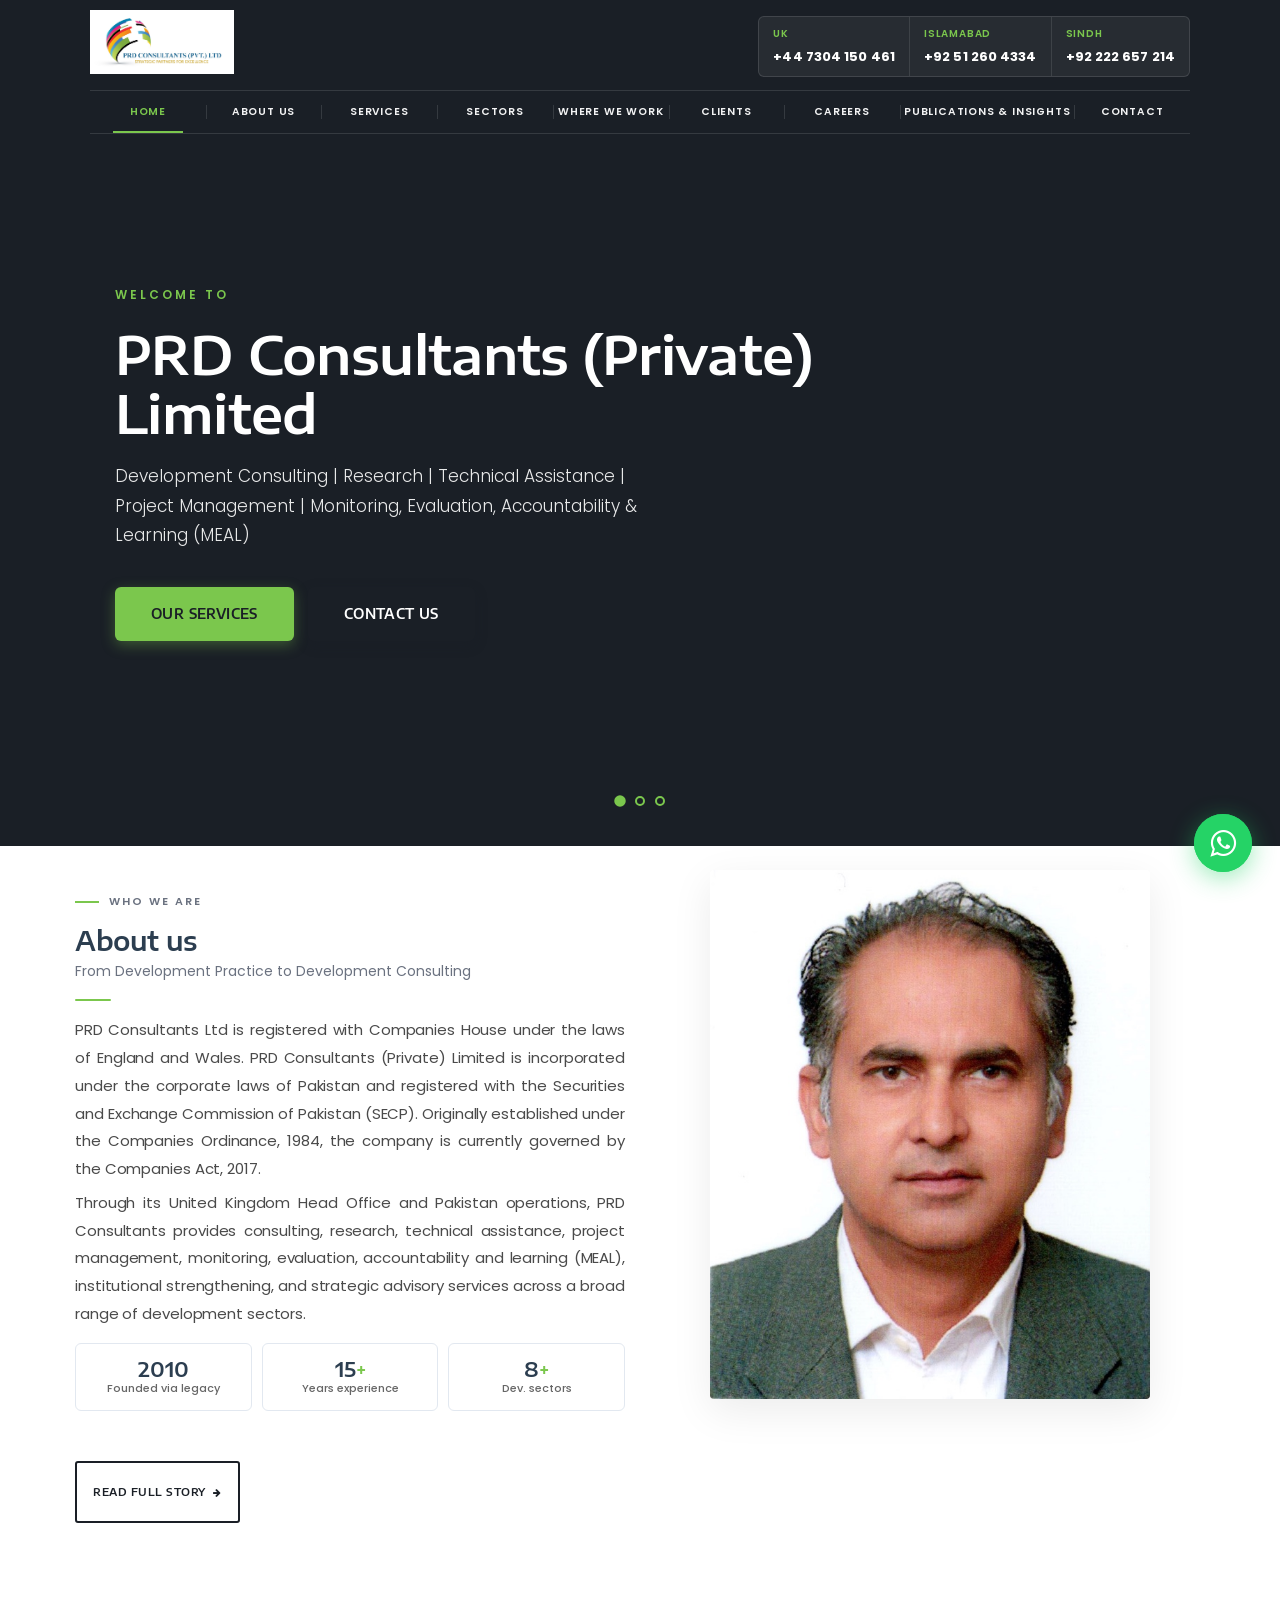
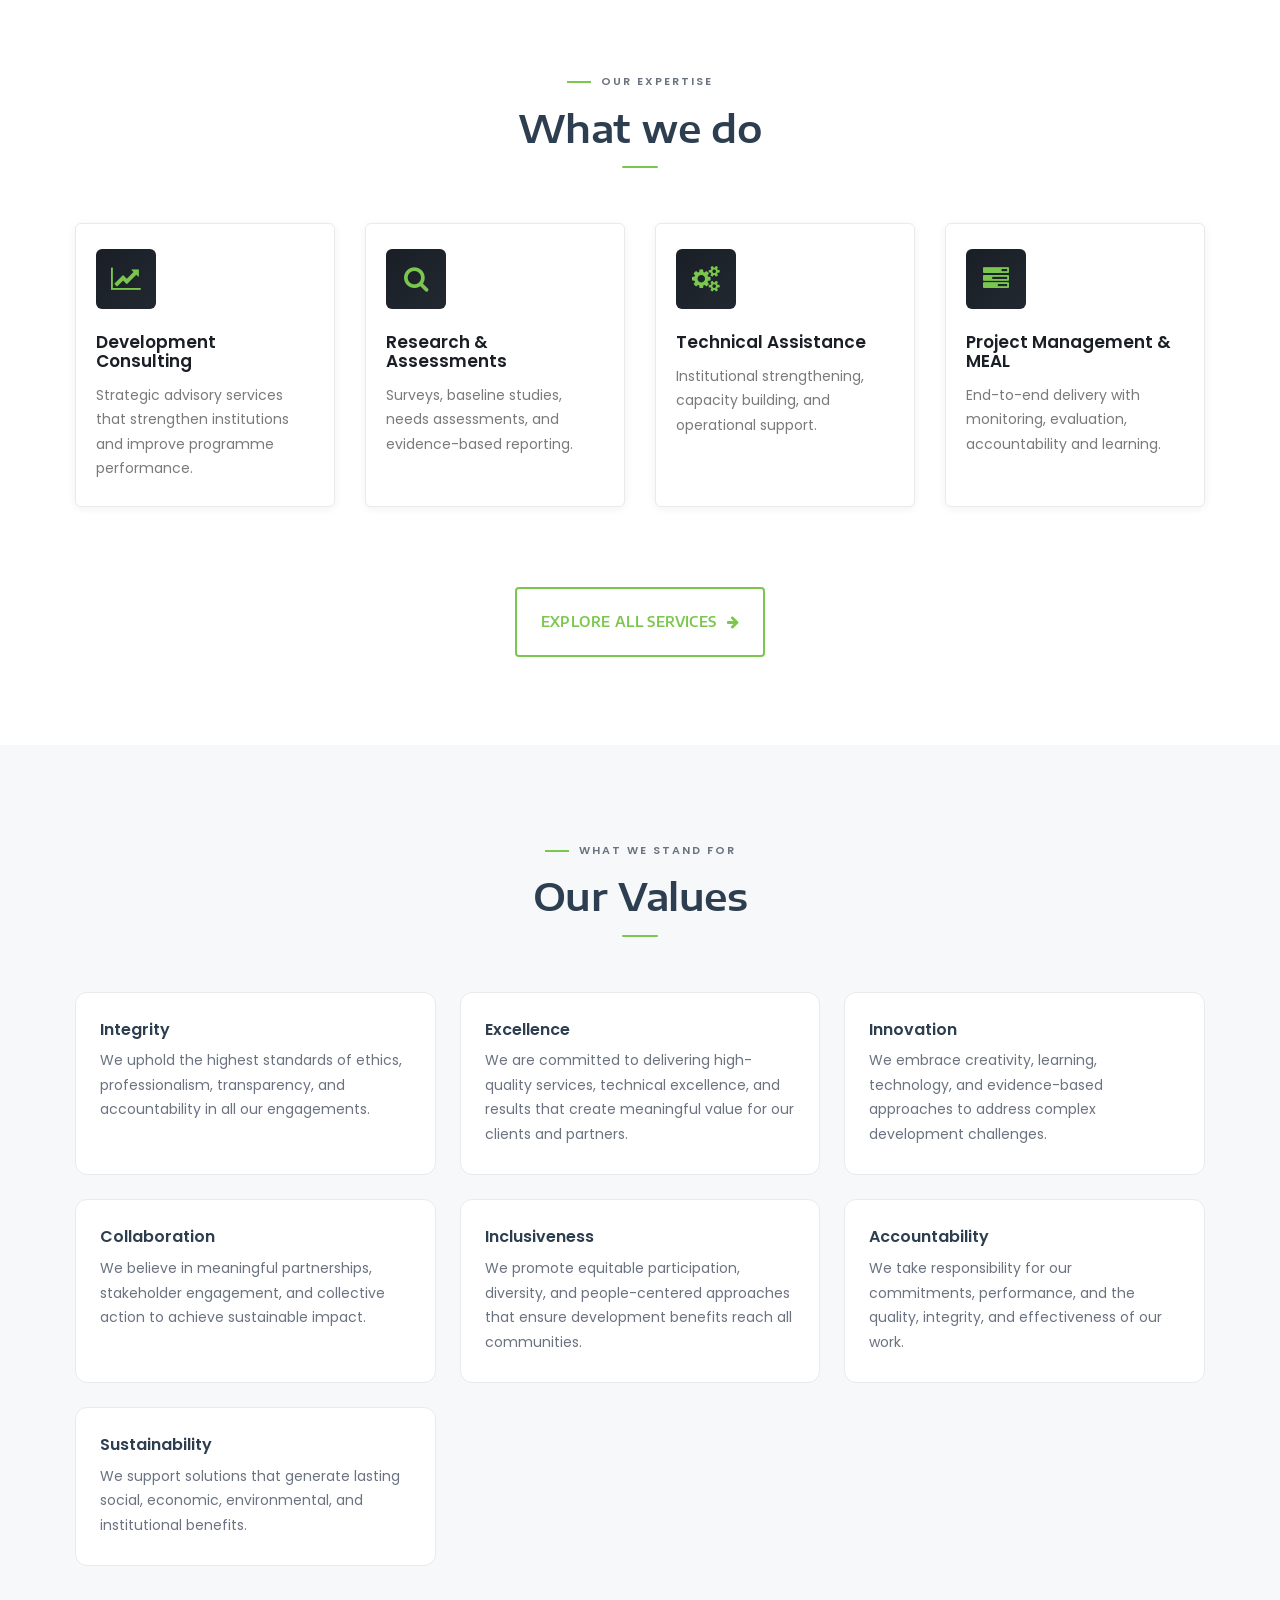
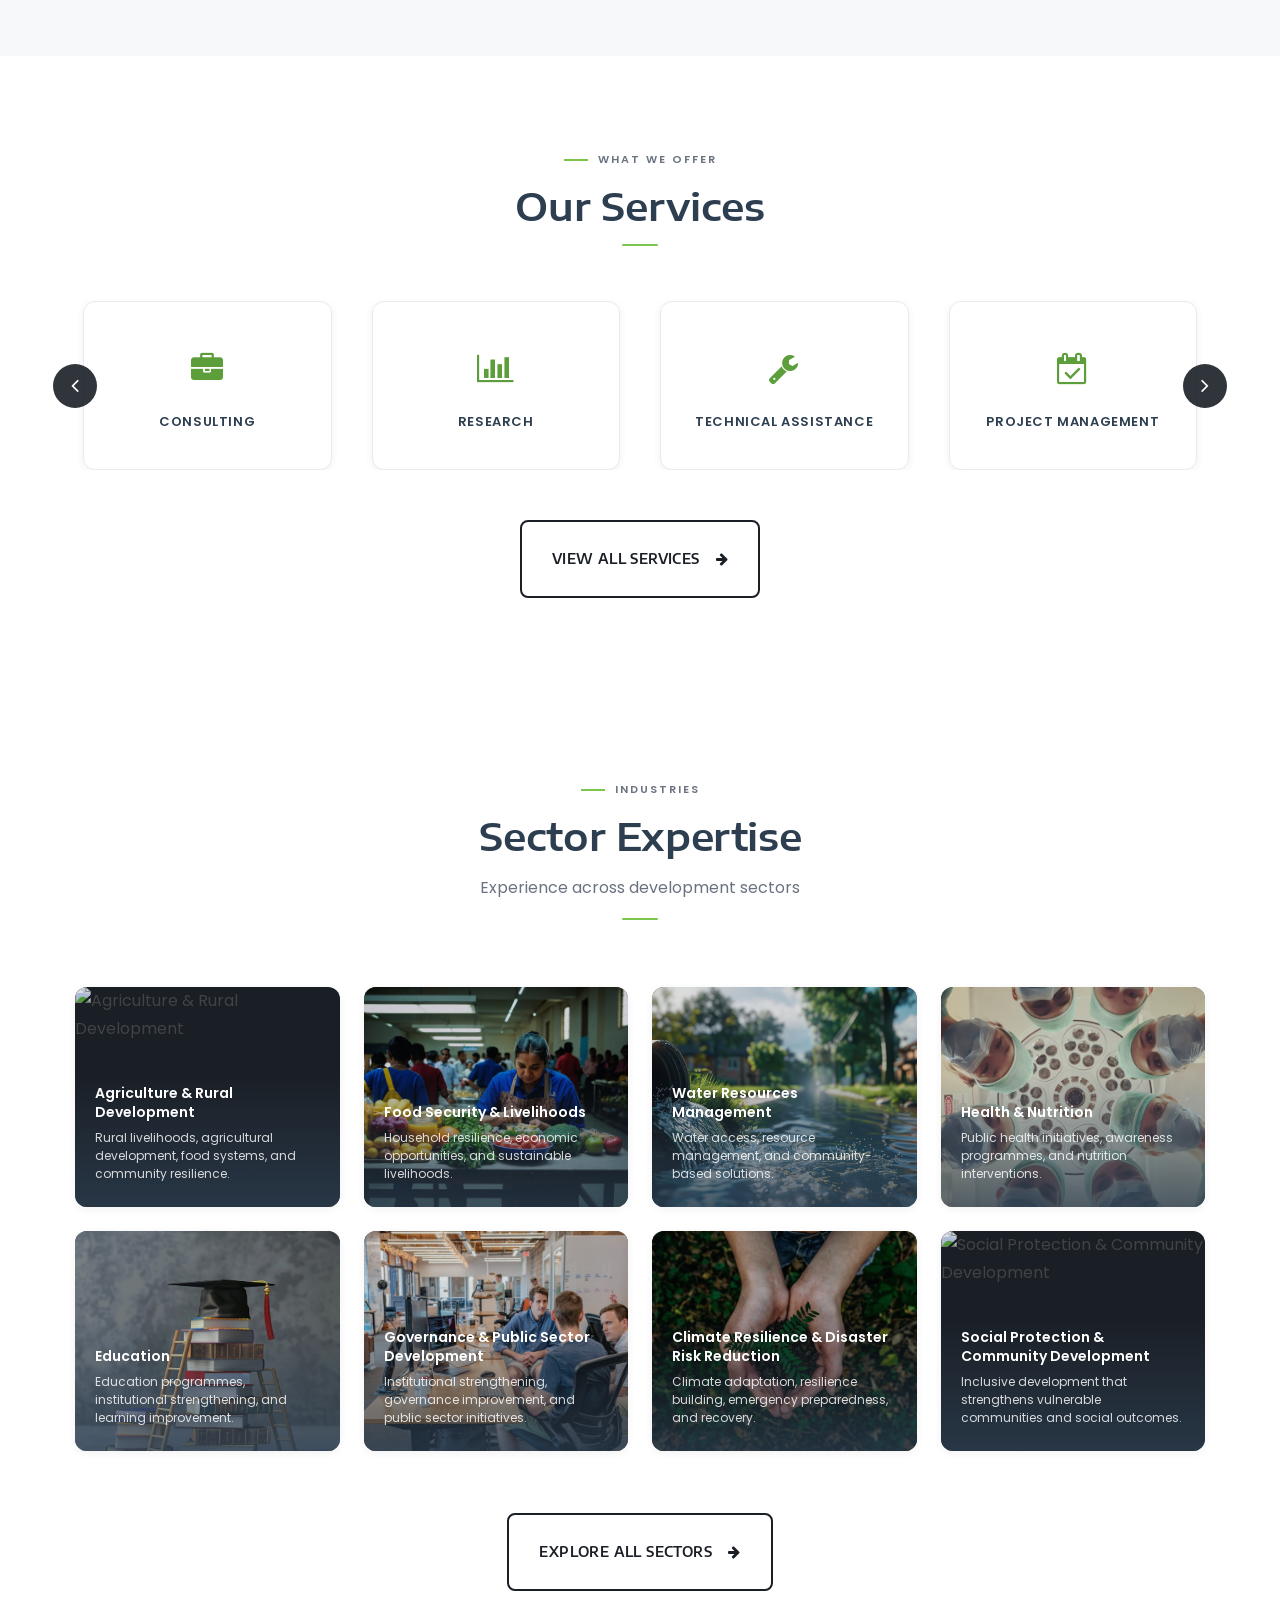
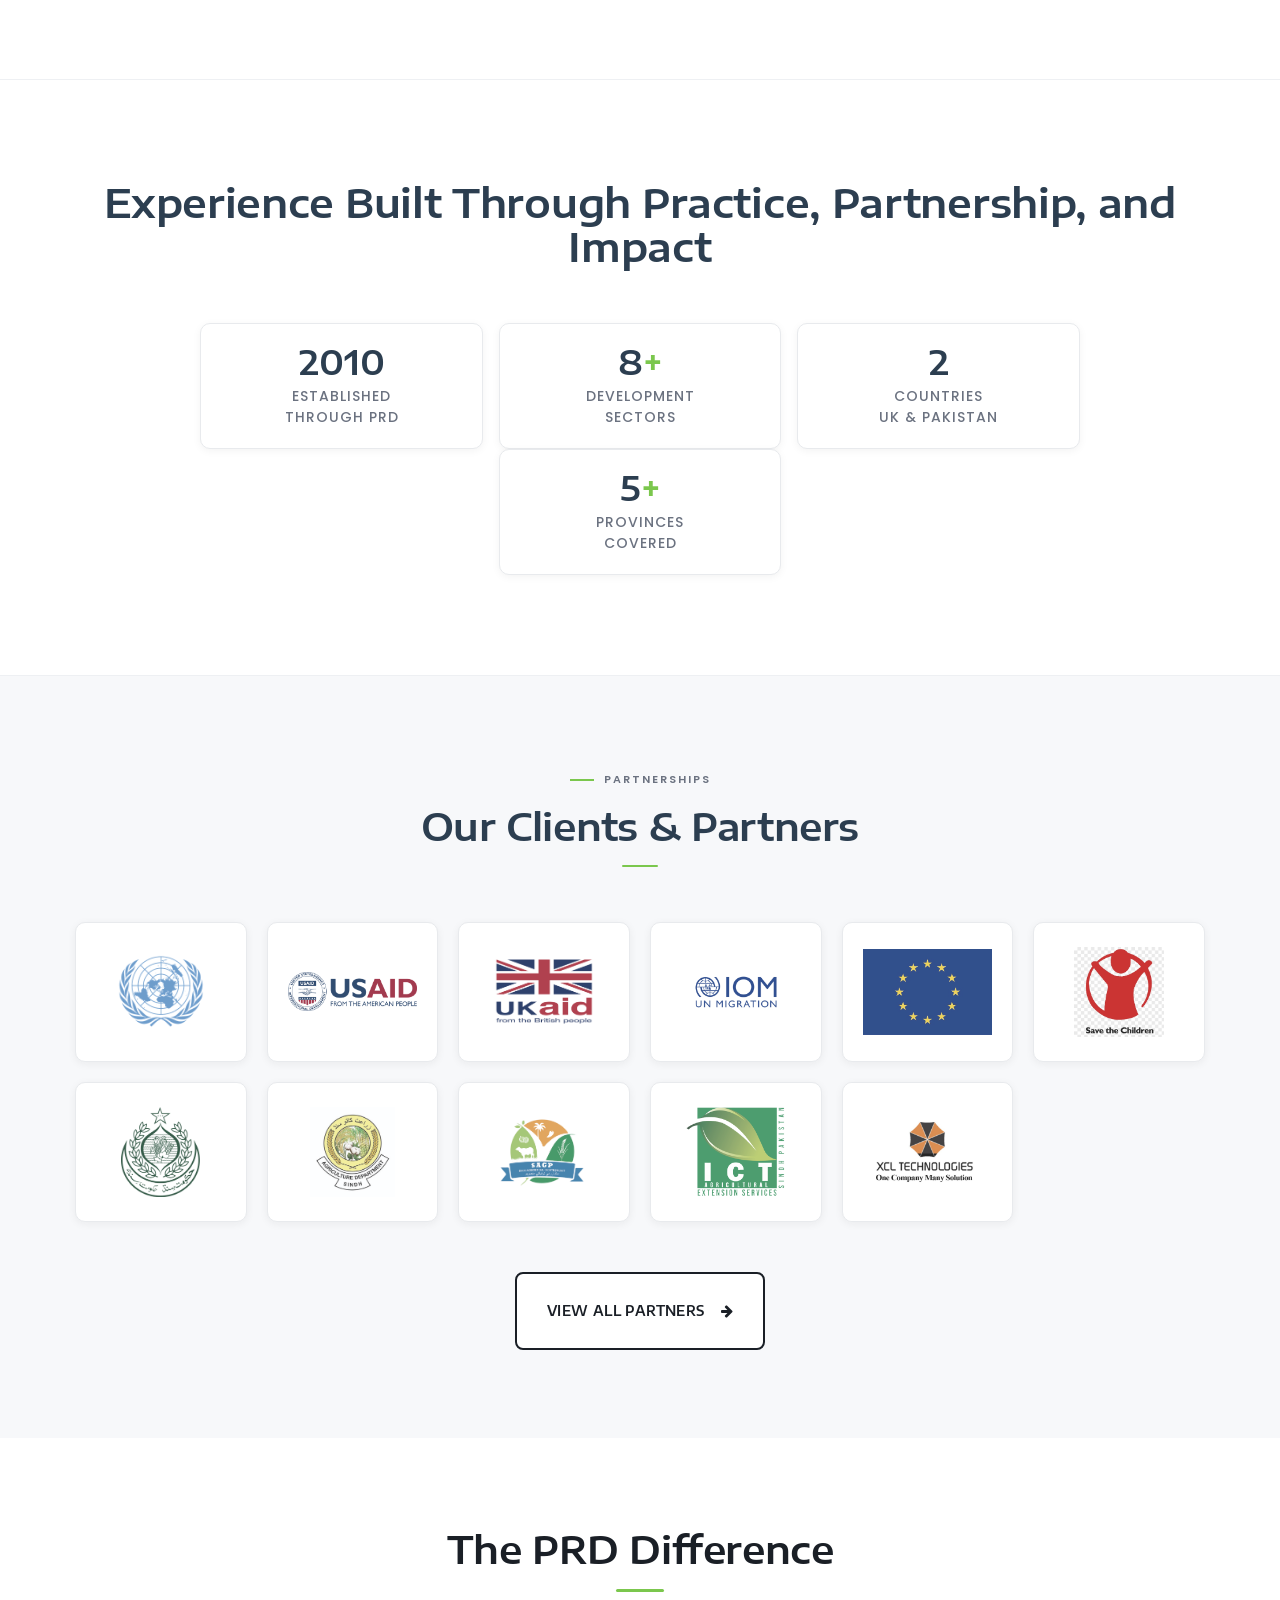
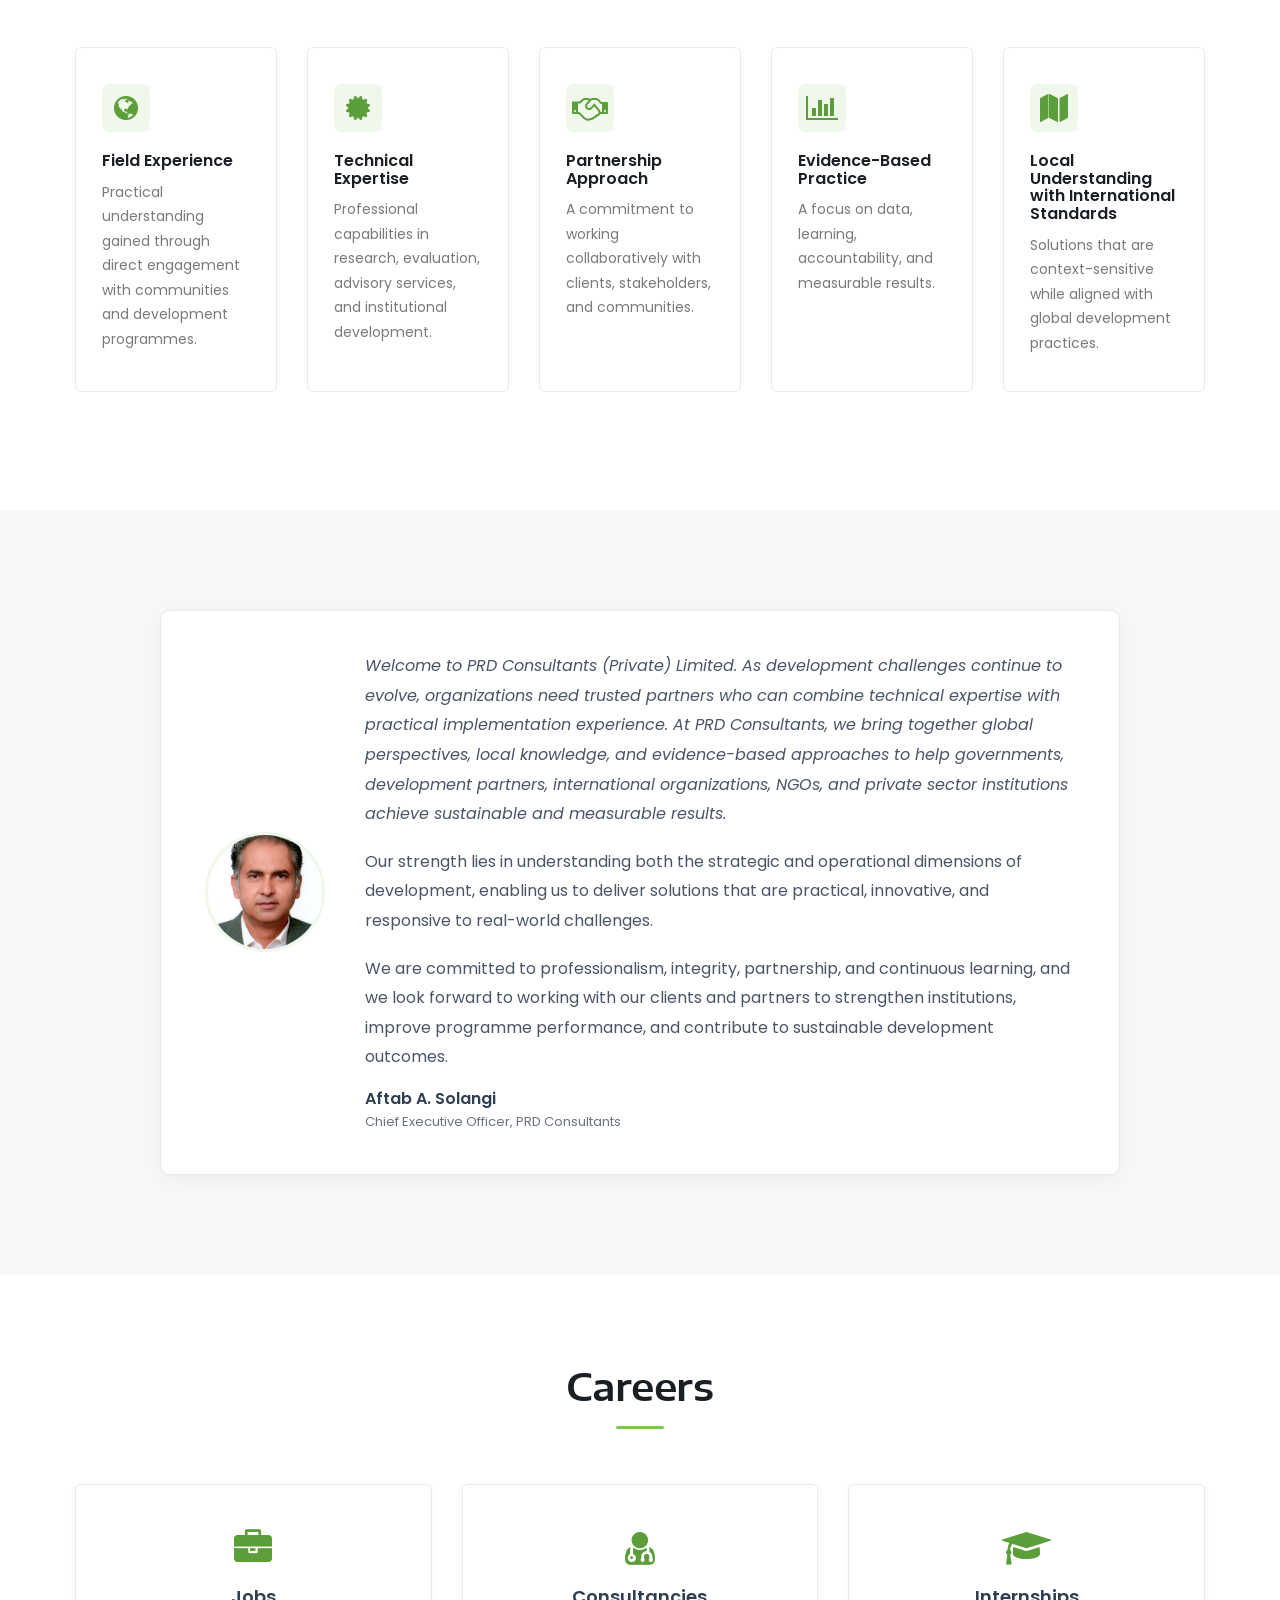
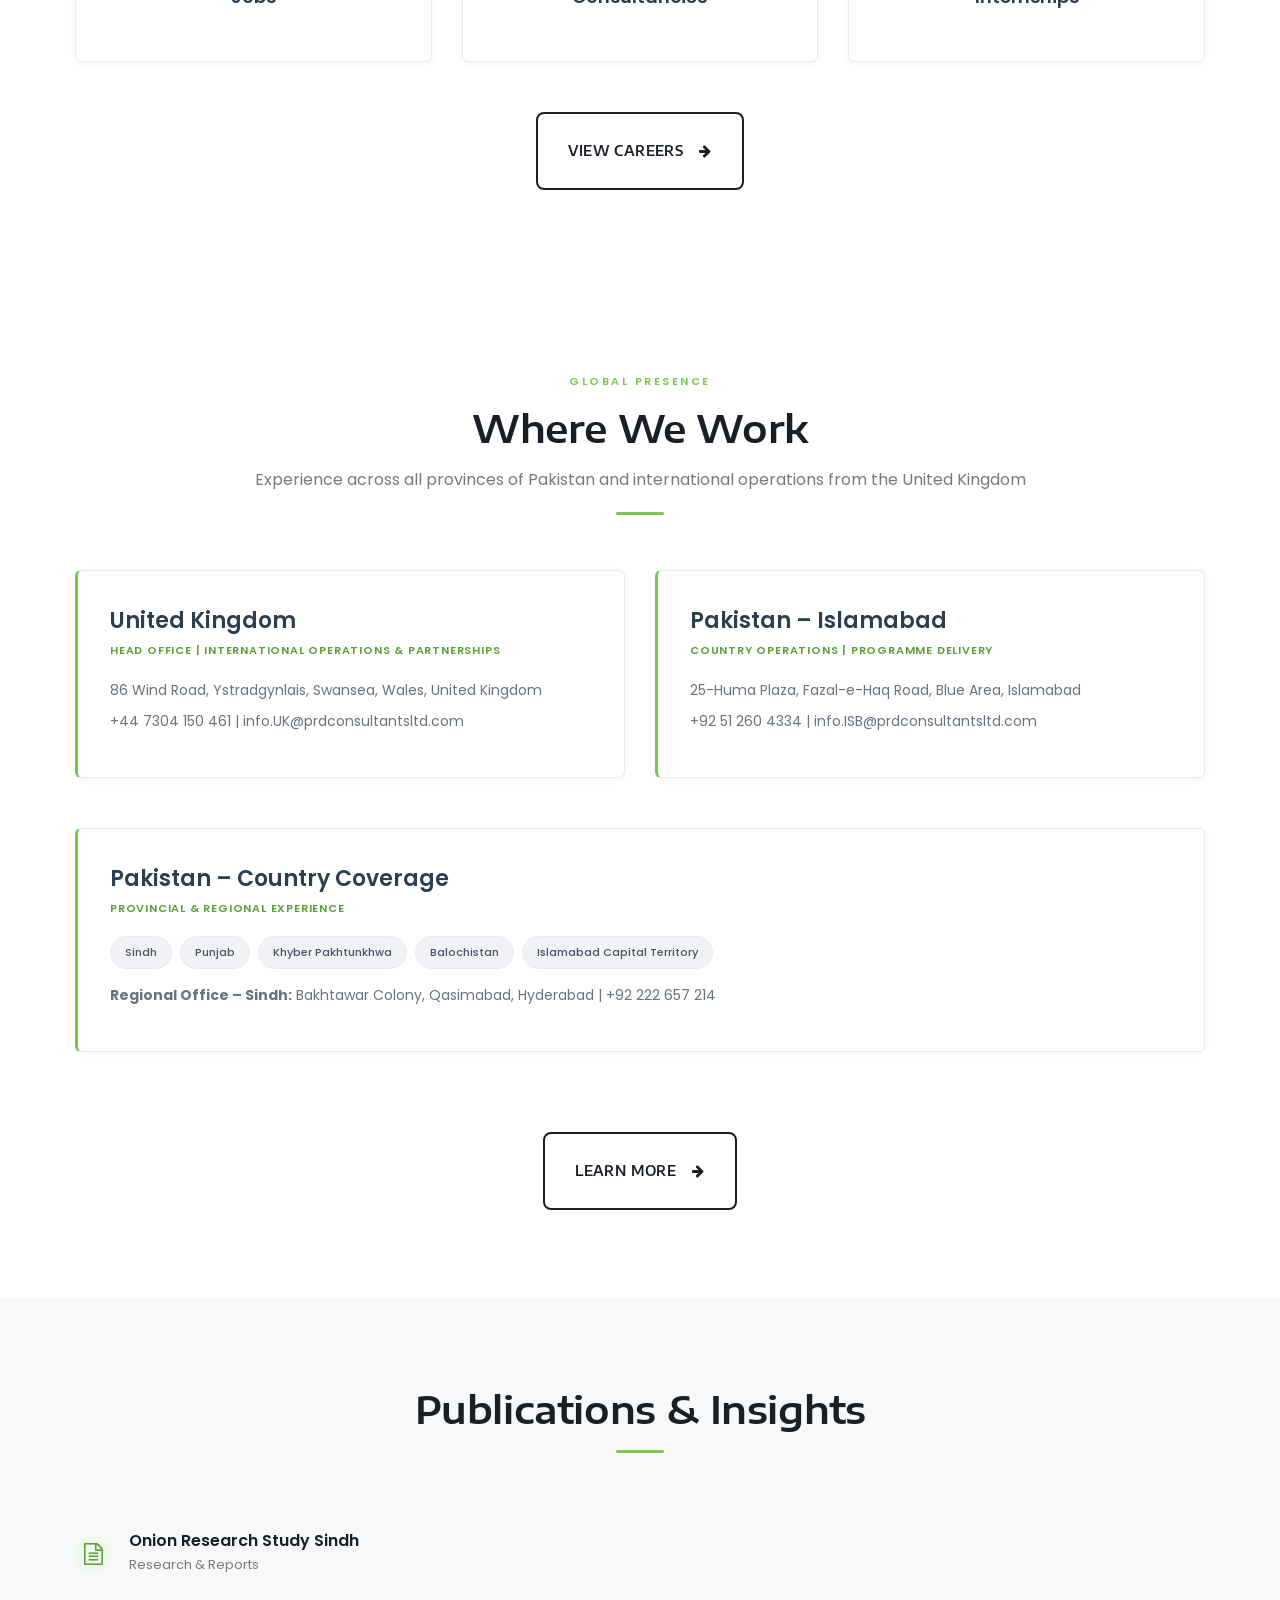
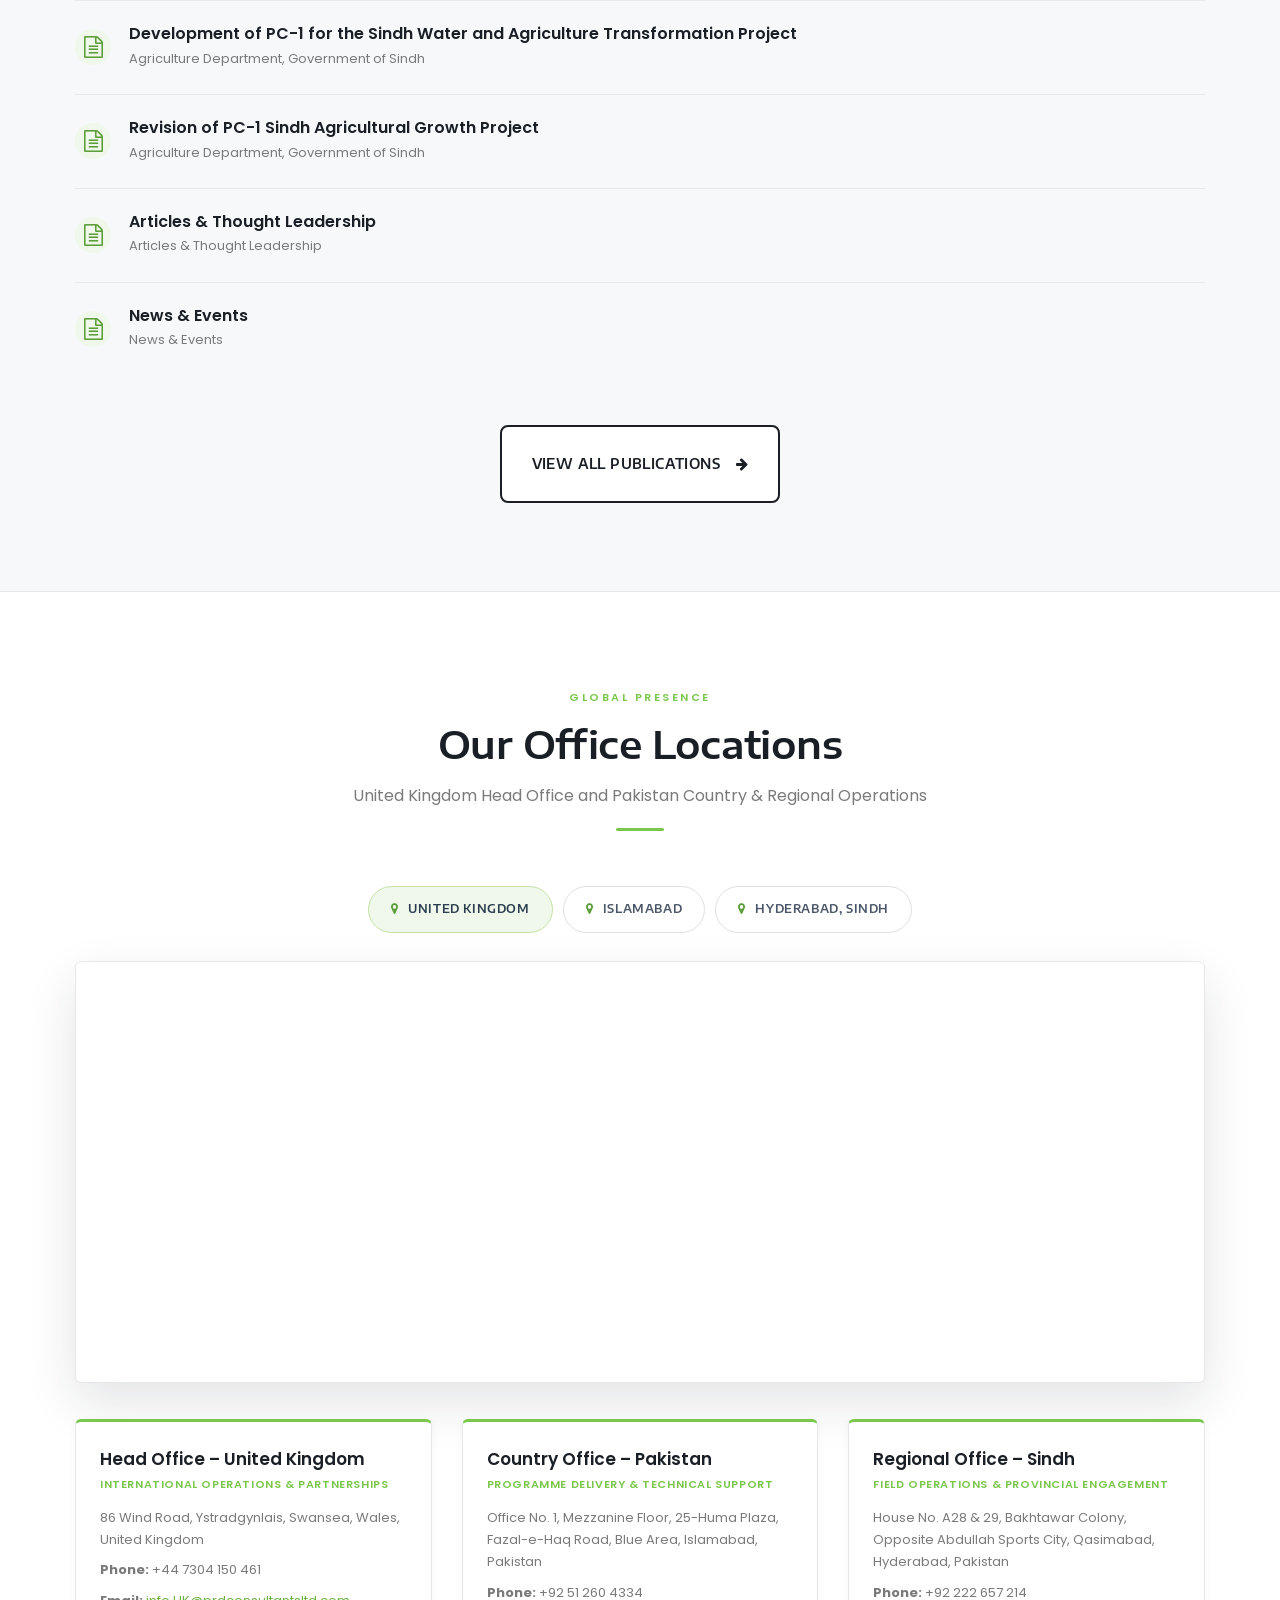
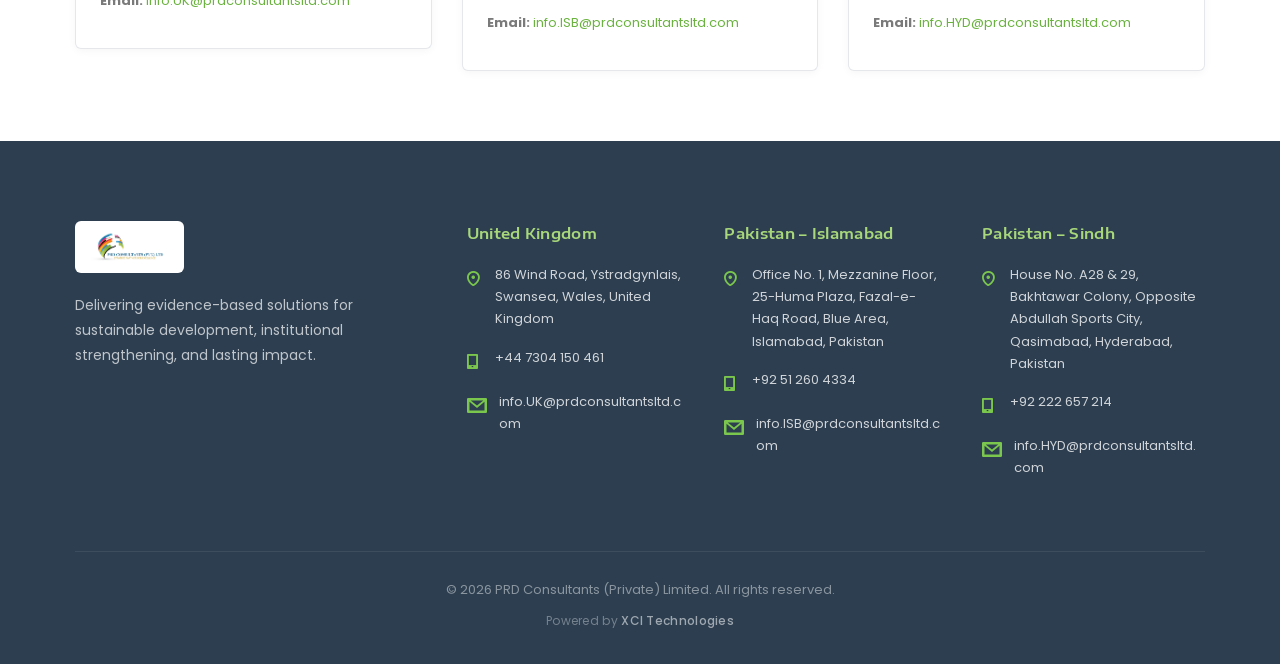
==== index.html @ 6748b3cf "as" ====
<!DOCTYPE html>
<html lang="en">
<head>
<meta charset="UTF-8">
<meta name="viewport" content="width=device-width, initial-scale=1">
<title>PRD Consultants | Development Consulting, Research & Technical Assistance</title>
<meta name="description" content="PRD Consultants is an international development consulting firm in the UK and Pakistan. Consulting, research, MEAL, technical assistance and project management.">
<meta name="keywords" content="PRD Consultants, development consulting, Pakistan, UK, MEAL, research">
<meta name="robots" content="index, follow">
<meta property="og:title" content="PRD Consultants | Development Consulting, Research & Technical Assistance">
<meta property="og:description" content="PRD Consultants is an international development consulting firm in the UK and Pakistan. Consulting, research, MEAL, technical assistance and project management.">
<meta property="og:type" content="website">
<meta property="og:image" content="images/logo.png">
<link rel="icon" type="image/png" href="images/logo.png">
<link rel="apple-touch-icon" href="images/logo.png">
<meta name="theme-color" content="#1a1f26">
<link rel="preconnect" href="https://fonts.googleapis.com">
<link rel="preconnect" href="https://fonts.gstatic.com" crossorigin>
<link rel="stylesheet" href="https://maxcdn.bootstrapcdn.com/bootstrap/3.3.7/css/bootstrap.min.css">
<link rel="stylesheet" href="https://fonts.googleapis.com/css2?family=Poppins:wght@300;400;500;600;700&family=Encode+Sans+Expanded:wght@500;600;700&family=Encode+Sans+Semi+Expanded:wght@500;600;700&display=swap">
<link rel="stylesheet" href="https://cdnjs.cloudflare.com/ajax/libs/font-awesome/4.7.0/css/font-awesome.min.css">
<link rel="stylesheet" href="https://cdnjs.cloudflare.com/ajax/libs/OwlCarousel2/2.3.4/assets/owl.carousel.min.css">
<link rel="stylesheet" href="css/style.css">
<link rel="stylesheet" href="css/home.css">
</head>
<body class="site_layout_lisbon header_style_5 page-home header_transparent header_inverse sticky_menu"><div id="wrapper"><header id="header">
<div class="header-box"><div class="container">
<div class="header-top-row">
<div class="logo-box"><div class="logo logo-desktop"><a href="index.html"><img src="images/logo.png" alt="PRD Consultants (Pvt.) Ltd" class="site-logo"></a></div></div>
<div class="header-phones hide_on_mobile">
<a href="tel:+447304150461" class="header-phone"><span class="header-phone__label">UK</span><span class="header-phone__num">+44 7304 150 461</span></a>
<a href="tel:+92512604334" class="header-phone"><span class="header-phone__label">Islamabad</span><span class="header-phone__num">+92 51 260 4334</span></a>
<a href="tel:+92222657214" class="header-phone"><span class="header-phone__label">Sindh</span><span class="header-phone__num">+92 222 657 214</span></a>
</div>
<button type="button" class="menu-toggle" aria-label="Menu"><span></span></button>
</div>
</div></div>
<div class="nav-box"><div class="container"><ul class="main_menu_nav"><li class="menu-item current-menu-item"><a href="index.html">Home</a></li><li class="menu-item"><a href="about.html">About Us</a></li><li class="menu-item"><a href="services.html">Services</a></li><li class="menu-item"><a href="sectors.html">Sectors</a></li><li class="menu-item"><a href="where-we-work.html">Where We Work</a></li><li class="menu-item"><a href="clients.html">Clients</a></li><li class="menu-item"><a href="careers.html">Careers</a></li><li class="menu-item"><a href="publications.html">Publications &amp; Insights</a></li><li class="menu-item"><a href="contact.html">Contact</a></li></ul></div></div>
</header>
<div id="header-spacer" aria-hidden="true"></div>
<section id="hero">
<div class="hero-slide active" style="background-image:url('https://consulting.stylemixthemes.com/lisbon/wp-content/uploads/sites/38/revslider/highlight-carousel7/lisbon.jpg')">
<div class="container"><div class="hero-caption">
<div class="eyebrow">Welcome to</div>
<h1>PRD Consultants (Private) Limited</h1>
<p>Development Consulting | Research | Technical Assistance | Project Management | Monitoring, Evaluation, Accountability &amp; Learning (MEAL)</p>
<div class="hero-btns"><a class="btn-green" href="services.html">Our Services</a><a class="btn-dark" href="contact.html">Contact Us</a></div>
</div></div></div>
<div class="hero-slide" style="background-image:url('https://consulting.stylemixthemes.com/lisbon/wp-content/uploads/sites/38/revslider/highlight-carousel7/slide_2.jpg')">
<div class="container"><div class="hero-caption center">
<div class="eyebrow">The Organization</div>
<h1>Delivering Evidence-Based Solutions for Sustainable Development</h1>
<p>Institutional Strengthening, and Lasting Impact.</p>
<div class="hero-btns center"><a class="btn-green" href="about.html">About Us</a><a class="btn-dark" href="contact.html">Contact Us</a></div>
</div></div></div>
<div class="hero-slide" style="background-image:url('https://consulting.stylemixthemes.com/lisbon/wp-content/uploads/sites/38/revslider/highlight-carousel7/slide_3.jpg')">
<div class="container"><div class="hero-caption right">
<div class="eyebrow">About Us</div>
<h1>From Development Practice to Development Consulting</h1>
<p>PRD Consultants was established on a simple belief: effective development solutions are built on experience, evidence, innovation, and strong partnerships.</p>
<div class="hero-btns right"><a class="btn-green" href="sectors.html">Our Sectors</a><a class="btn-dark" href="clients.html">Our Clients</a></div>
</div></div></div>
<div class="hero-bullets"><span class="selected" data-index="0"></span><span data-index="1"></span><span data-index="2"></span></div>
</section>

<main id="main-content">

    <!--About us -->
<section id="about" class="section reveal" style="padding: 40px 0; background-color: #ffffff;">
    <div class="container">
        <!-- flex use kiya hai taake laptop par dono side aamne-saamne barabar height mein rahein -->
        <div class="row" style="display: flex; align-items: center; flex-wrap: wrap;">
            
            <!-- Left Side: Content Area (Ab compact hai) -->
            <div class="col-md-6" style="margin-bottom: 15px;">
                <span class="section-eyebrow">Who We Are</span>
                <h2 class="section-title" style="margin-bottom: 15px; font-size: 26px;">
                    About us<span class="subtitle" style="font-size: 14px; margin-top: 3px;">From Development Practice to Development Consulting</span>
                </h2>
                            
                        <div class="about-text" style="font-size: 11px; line-height: 1.45; color: #555; text-align: justify; letter-spacing: -0.1px;">
                <p style="margin-bottom: 6px; padding: 0;">
                    PRD Consultants Ltd is registered with Companies House under the laws of England and Wales. PRD Consultants (Private) Limited is incorporated under the corporate laws of Pakistan and registered with the Securities and Exchange Commission of Pakistan (SECP). Originally established under the Companies Ordinance, 1984, the company is currently governed by the Companies Act, 2017.
                </p>
                <p style="margin: 0; padding: 0;">
                    Through its United Kingdom Head Office and Pakistan operations, PRD Consultants provides consulting, research, technical assistance, project management, monitoring, evaluation, accountability and learning (MEAL), institutional strengthening, and strategic advisory services across a broad range of development sectors.
                </p>
            </div>
                
                <!-- Stats Row (Margins kam kiye hain) -->
                <div class="stats-row" style="margin-bottom: 15px; gap: 10px;">
                    <div class="stat-item"><h3 style="font-size: 20px; margin-bottom: 2px;">2010</h3><p style="font-size: 11px;">Founded via legacy</p></div>
                    <div class="stat-item"><h3 class="counter" data-target="15" style="font-size: 20px; margin-bottom: 2px;">0<span>+</span></h3><p style="font-size: 11px;">Years experience</p></div>
                    <div class="stat-item"><h3 class="counter" data-target="8" style="font-size: 20px; margin-bottom: 2px;">0<span>+</span></h3><p style="font-size: 11px;">Dev. sectors</p></div>
                </div>
                
                <!-- Chota aur Align Button (text-center hata kar simple left-align kiya hai) -->
                <div class="section-cta" style="text-align: left;">
                    <a href="about.html" class="btn-outline" style="padding: 6px 16px; font-size: 11px; font-weight: 600; text-transform: uppercase; letter-spacing: 0.5px; display: inline-block; border-radius: 3px;">
                        Read Full Story <i class="fa fa-arrow-right" style="font-size: 9px; margin-left: 4px;"></i>
                    </a>
                </div>
            </div>
            
           <!-- Right Side: Image Column -->
            <div class="col-md-6 about-img" style="margin-bottom: 15px; display: flex; justify-content: center; align-items: center; position: relative; top: -70px;">
                <img src="images/image2.jpeg" alt="PRD Consultants Leadership" style="display: block; margin: 0 auto; width: 80%; height: auto; border-radius: 4px;">
            </div>
        </div>
    </div>
</section>


<!-- what we do  -->
<section id="what-we-do" class="section reveal"><div class="container">
<div class="section-header text-center"><span class="section-eyebrow">Our Expertise</span><h2 class="section-title">What we do</h2></div>
<div class="icon-box-grid">
<div class="icon-box-col"><div class="icon-box"><div class="ib-icon"><i class="fa fa-line-chart"></i></div><h4>Development Consulting</h4><p>Strategic advisory services that strengthen institutions and improve programme performance.</p></div></div>
<div class="icon-box-col"><div class="icon-box"><div class="ib-icon"><i class="fa fa-search"></i></div><h4>Research &amp; Assessments</h4><p>Surveys, baseline studies, needs assessments, and evidence-based reporting.</p></div></div>
<div class="icon-box-col"><div class="icon-box"><div class="ib-icon"><i class="fa fa-cogs"></i></div><h4>Technical Assistance</h4><p>Institutional strengthening, capacity building, and operational support.</p></div></div>
<div class="icon-box-col"><div class="icon-box"><div class="ib-icon"><i class="fa fa-tasks"></i></div><h4>Project Management &amp; MEAL</h4><p>End-to-end delivery with monitoring, evaluation, accountability and learning.</p></div></div>
</div><div class="section-cta text-center"><a href="services.html" class="btn-outline">Explore All Services <i class="fa fa-arrow-right"></i></a></div></div></section>

<!-- pending -->

<!-- values section -->
<section id="values" class="values-section reveal"><div class="container">
<div class="section-header text-center"><span class="section-eyebrow">What We Stand For</span><h2 class="section-title">Our Values</h2></div>
<div class="values-light-grid values-grid-7"><div class="value-card"><h4>Integrity</h4><p>We uphold the highest standards of ethics, professionalism, transparency, and accountability in all our engagements.</p></div><div class="value-card"><h4>Excellence</h4><p>We are committed to delivering high-quality services, technical excellence, and results that create meaningful value for our clients and partners.</p></div><div class="value-card"><h4>Innovation</h4><p>We embrace creativity, learning, technology, and evidence-based approaches to address complex development challenges.</p></div><div class="value-card"><h4>Collaboration</h4><p>We believe in meaningful partnerships, stakeholder engagement, and collective action to achieve sustainable impact.</p></div><div class="value-card"><h4>Inclusiveness</h4><p>We promote equitable participation, diversity, and people-centered approaches that ensure development benefits reach all communities.</p></div><div class="value-card"><h4>Accountability</h4><p>We take responsibility for our commitments, performance, and the quality, integrity, and effectiveness of our work.</p></div><div class="value-card"><h4>Sustainability</h4><p>We support solutions that generate lasting social, economic, environmental, and institutional benefits.</p></div></div></div></section>


<!-- services -->
<section id="services" class="section services-section reveal"><div class="container">
<div class="section-header text-center"><span class="section-eyebrow">What We Offer</span><h2 class="section-title">Our Services</h2></div>
<div class="owl-carousel services-carousel">
<div class="service-item"><div class="s-icon"><i class="fa fa-briefcase"></i></div><h5>Consulting</h5></div>
<div class="service-item"><div class="s-icon"><i class="fa fa-bar-chart"></i></div><h5>Research</h5></div>
<div class="service-item"><div class="s-icon"><i class="fa fa-wrench"></i></div><h5>Technical Assistance</h5></div>
<div class="service-item"><div class="s-icon"><i class="fa fa-calendar-check-o"></i></div><h5>Project Management</h5></div>
<div class="service-item"><div class="s-icon"><i class="fa fa-pie-chart"></i></div><h5>MEAL</h5></div>
</div><div class="section-cta text-center"><a href="services.html" class="btn-outline">View All Services <i class="fa fa-arrow-right"></i></a></div></div></section>


<!-- secotr -->
<section id="sectors" class="section reveal"><div class="container">
<div class="section-header text-center"><span class="section-eyebrow">Industries</span><h2 class="section-title">Sector Expertise<span class="subtitle">Experience across development sectors</span></h2></div>
<div class="cases-grid"><div class="case-item"><div class="case-card"><img src="images/sectors/agriculture.jpg" alt="Agriculture &amp; Rural Development"><div class="case-overlay"><span class="cat"></span><h5>Agriculture &amp; Rural Development</h5><p>Rural livelihoods, agricultural development, food systems, and community resilience.</p></div></div></div><div class="case-item"><div class="case-card"><img src="images/sectors/food-security.jpg" alt="Food Security &amp; Livelihoods"><div class="case-overlay"><span class="cat"></span><h5>Food Security &amp; Livelihoods</h5><p>Household resilience, economic opportunities, and sustainable livelihoods.</p></div></div></div><div class="case-item"><div class="case-card"><img src="images/sectors/water.jpg" alt="Water Resources Management"><div class="case-overlay"><span class="cat"></span><h5>Water Resources Management</h5><p>Water access, resource management, and community-based solutions.</p></div></div></div><div class="case-item"><div class="case-card"><img src="images/sectors/health.jpg" alt="Health &amp; Nutrition"><div class="case-overlay"><span class="cat"></span><h5>Health &amp; Nutrition</h5><p>Public health initiatives, awareness programmes, and nutrition interventions.</p></div></div></div><div class="case-item"><div class="case-card"><img src="images/sectors/education.jpg" alt="Education"><div class="case-overlay"><span class="cat"></span><h5>Education</h5><p>Education programmes, institutional strengthening, and learning improvement.</p></div></div></div><div class="case-item"><div class="case-card"><img src="images/sectors/governance.jpg" alt="Governance &amp; Public Sector Development"><div class="case-overlay"><span class="cat"></span><h5>Governance &amp; Public Sector Development</h5><p>Institutional strengthening, governance improvement, and public sector initiatives.</p></div></div></div><div class="case-item"><div class="case-card"><img src="images/sectors/climate.jpg" alt="Climate Resilience &amp; Disaster Risk Reduction"><div class="case-overlay"><span class="cat"></span><h5>Climate Resilience &amp; Disaster Risk Reduction</h5><p>Climate adaptation, resilience building, emergency preparedness, and recovery.</p></div></div></div><div class="case-item"><div class="case-card"><img src="images/sectors/social-protection.jpg" alt="Social Protection &amp; Community Development"><div class="case-overlay"><span class="cat"></span><h5>Social Protection &amp; Community Development</h5><p>Inclusive development that strengthens vulnerable communities and social outcomes.</p></div></div></div></div><div class="section-cta text-center"><a href="sectors.html" class="btn-outline">Explore All Sectors <i class="fa fa-arrow-right"></i></a></div></div></section>



<section id="experience" class="experience-section reveal"><div class="container">
<h2>Experience Built Through Practice, Partnership, and Impact</h2>
<div class="exp-stats">
<div class="exp-stat"><h3>2010</h3><p>Established<br>through PRD</p></div>
<div class="exp-stat"><h3 class="counter" data-target="8">0<span>+</span></h3><p>Development<br>sectors</p></div>
<div class="exp-stat"><h3 class="counter" data-target="2">0</h3><p>Countries<br>UK &amp; Pakistan</p></div>
<div class="exp-stat"><h3 class="counter" data-target="5">0<span>+</span></h3><p>Provinces<br>covered</p></div>
</div></div></section>

<section id="clients" class="section section-alt reveal"><div class="container">
<div class="section-header text-center"><span class="section-eyebrow">Partnerships</span><h2 class="section-title">Our Clients &amp; Partners</h2></div>
<div class="clients-logo-grid"><div class="client-logo-item"><img src="images/image4.png" alt="United Nations" title="United Nations"></div><div class="client-logo-item"><img src="images/image11.png" alt="USAID" title="USAID"></div><div class="client-logo-item"><img src="images/image16.png" alt="UK Aid" title="UK Aid"></div><div class="client-logo-item"><img src="images/image6.png" alt="IOM UN Migration" title="IOM UN Migration"></div><div class="client-logo-item"><img src="images/image12.jpeg" alt="European Union" title="European Union"></div><div class="client-logo-item"><img src="images/image13.png" alt="Save the Children" title="Save the Children"></div><div class="client-logo-item"><img src="images/image8.png" alt="Government of Sindh" title="Government of Sindh"></div><div class="client-logo-item"><img src="images/image9.jpeg" alt="Agriculture Department Sindh" title="Agriculture Department Sindh"></div><div class="client-logo-item"><img src="images/image10.png" alt="Sindh Agricultural Growth Project" title="Sindh Agricultural Growth Project"></div><div class="client-logo-item"><img src="images/image7.png" alt="ICT Agricultural Extension Services" title="ICT Agricultural Extension Services"></div><div class="client-logo-item">
    <img src="images/image5.jpg" class="big-logo" alt="Development Partner">
</div></div></div><div class="section-cta text-center"><a href="clients.html" class="btn-outline">View All Partners <i class="fa fa-arrow-right"></i></a></div></div></section>

<section id="why-choose" class="section"><div class="container">
<div class="section-header text-center"><h2 class="section-title">The PRD Difference</h2></div>
<div class="why-grid">
<div class="why-item"><div class="why-card"><div class="w-icon"><i class="fa fa-globe"></i></div><h4>Field Experience</h4><p>Practical understanding gained through direct engagement with communities and development programmes.</p></div></div>
<div class="why-item"><div class="why-card"><div class="w-icon"><i class="fa fa-certificate"></i></div><h4>Technical Expertise</h4><p>Professional capabilities in research, evaluation, advisory services, and institutional development.</p></div></div>
<div class="why-item"><div class="why-card"><div class="w-icon"><i class="fa fa-handshake-o"></i></div><h4>Partnership Approach</h4><p>A commitment to working collaboratively with clients, stakeholders, and communities.</p></div></div>
<div class="why-item"><div class="why-card"><div class="w-icon"><i class="fa fa-bar-chart"></i></div><h4>Evidence-Based Practice</h4><p>A focus on data, learning, accountability, and measurable results.</p></div></div>
<div class="why-item"><div class="why-card"><div class="w-icon"><i class="fa fa-map"></i></div><h4>Local Understanding with International Standards</h4><p>Solutions that are context-sensitive while aligned with global development practices.</p></div></div>
</div></div></section>

<section id="ceo-message" class="testimonial-section reveal"><div class="container">
<div class="ceo-light-wrap">
<img src="images/image2.jpeg" alt="Aftab A. Solangi, Chief Executive Officer">
<div>
<p class="quote-text">Welcome to PRD Consultants (Private) Limited. As development challenges continue to evolve, organizations need trusted partners who can combine technical expertise with practical implementation experience. At PRD Consultants, we bring together global perspectives, local knowledge, and evidence-based approaches to help governments, development partners, international organizations, NGOs, and private sector institutions achieve sustainable and measurable results.</p>
<p class="quote-text" style="font-style:normal;margin-top:16px">Our strength lies in understanding both the strategic and operational dimensions of development, enabling us to deliver solutions that are practical, innovative, and responsive to real-world challenges.</p>
<p class="quote-text" style="font-style:normal;margin-top:16px">We are committed to professionalism, integrity, partnership, and continuous learning, and we look forward to working with our clients and partners to strengthen institutions, improve programme performance, and contribute to sustainable development outcomes.</p>
<div class="author"><h4>Aftab A. Solangi</h4><p>Chief Executive Officer, PRD Consultants</p></div>
</div>
</div></div></section>

<section id="careers" class="section"><div class="container">
<div class="section-header text-center"><h2 class="section-title">Careers</h2></div>
<div class="career-grid">
<div class="career-item"><a href="careers.html#jobs" class="career-card career-card-link"><i class="fa fa-briefcase"></i><h4>Jobs</h4></a></div>
<div class="career-item"><a href="careers.html#consultancies" class="career-card career-card-link"><i class="fa fa-user-md"></i><h4>Consultancies</h4></a></div>
<div class="career-item"><a href="careers.html#internships" class="career-card career-card-link"><i class="fa fa-graduation-cap"></i><h4>Internships</h4></a></div>
</div><div class="section-cta text-center"><a href="careers.html" class="btn-outline">View Careers <i class="fa fa-arrow-right"></i></a></div></div></section>

<section id="where-we-work" class="section reveal"><div class="container">
<div class="section-header text-center"><span class="section-eyebrow">Global Presence</span><h2 class="section-title">Where We Work<span class="subtitle">Experience across all provinces of Pakistan and international operations from the United Kingdom</span></h2></div>
<div class="location-cards">
<div class="location-card"><div class="loc-inner"><h4>United Kingdom</h4><div class="role">Head Office | International Operations &amp; Partnerships</div><p>86 Wind Road, Ystradgynlais, Swansea, Wales, United Kingdom</p><p>+44 7304 150 461 | info.UK@prdconsultantsltd.com</p></div></div>
<div class="location-card"><div class="loc-inner"><h4>Pakistan – Islamabad</h4><div class="role">Country Operations | Programme Delivery</div><p>25-Huma Plaza, Fazal-e-Haq Road, Blue Area, Islamabad</p><p>+92 51 260 4334 | info.ISB@prdconsultantsltd.com</p></div></div>
</div>
<div class="location-cards" style="margin-top:20px"><div class="location-card" style="flex:0 0 100%;max-width:100%"><div class="loc-inner">
<h4>Pakistan – Country Coverage</h4><div class="role">Provincial &amp; Regional Experience</div>
<div class="provinces"><span>Sindh</span><span>Punjab</span><span>Khyber Pakhtunkhwa</span><span>Balochistan</span><span>Islamabad Capital Territory</span></div>
<p style="margin-top:14px"><strong>Regional Office – Sindh:</strong> Bakhtawar Colony, Qasimabad, Hyderabad | +92 222 657 214</p>
</div></div></div><div class="section-cta text-center"><a href="where-we-work.html" class="btn-outline">Learn More <i class="fa fa-arrow-right"></i></a></div></div></section>

<section id="publications" class="section section-alt"><div class="container">
<div class="section-header text-center"><h2 class="section-title">Publications &amp; Insights</h2></div>
<ul class="pub-list">
<li><span class="pub-icon"><i class="fa fa-file-text-o"></i></span><div><h5>Onion Research Study Sindh</h5><p>Research &amp; Reports</p></div></li>
<li><span class="pub-icon"><i class="fa fa-file-text-o"></i></span><div><h5>Development of PC-1 for the Sindh Water and Agriculture Transformation Project</h5><p>Agriculture Department, Government of Sindh</p></div></li>
<li><span class="pub-icon"><i class="fa fa-file-text-o"></i></span><div><h5>Revision of PC-1 Sindh Agricultural Growth Project</h5><p>Agriculture Department, Government of Sindh</p></div></li>
<li><span class="pub-icon"><i class="fa fa-file-text-o"></i></span><div><h5>Articles &amp; Thought Leadership</h5><p>Articles &amp; Thought Leadership</p></div></li>
<li><span class="pub-icon"><i class="fa fa-file-text-o"></i></span><div><h5>News &amp; Events</h5><p>News &amp; Events</p></div></li>
</ul><div class="section-cta text-center"><a href="publications.html" class="btn-outline">View All Publications <i class="fa fa-arrow-right"></i></a></div></div></section>
</main>
<section id="locations-map" class="map-section">
<div class="container">
<div class="section-header text-center reveal">
<span class="section-eyebrow">Global Presence</span>
<h2 class="section-title">Our Office Locations<span class="subtitle">United Kingdom Head Office and Pakistan Country &amp; Regional Operations</span></h2>
</div>
<div class="map-tabs reveal">
<button type="button" class="map-tab active" data-map="uk"><i class="fa fa-map-marker"></i> United Kingdom</button>
<button type="button" class="map-tab" data-map="isb"><i class="fa fa-map-marker"></i> Islamabad</button>
<button type="button" class="map-tab" data-map="hyd"><i class="fa fa-map-marker"></i> Hyderabad, Sindh</button>
</div>
<div class="map-frame reveal">
<iframe id="office-map" title="PRD Consultants Office Location" src="https://www.google.com/maps?q=86+Wind+Road,Ystradgynlais,Swansea,Wales,UK&amp;hl=en&amp;z=14&amp;output=embed" loading="lazy" referrerpolicy="no-referrer-when-downgrade" allowfullscreen></iframe>
</div>
<div class="map-cards row reveal">
<div class="col-md-4"><div class="map-card">
<h4>Head Office – United Kingdom</h4>
<p class="role">International Operations &amp; Partnerships</p>
<p>86 Wind Road, Ystradgynlais, Swansea, Wales, United Kingdom</p>
<p><strong>Phone:</strong> +44 7304 150 461</p>
<p><strong>Email:</strong> <a href="mailto:info.UK@prdconsultantsltd.com">info.UK@prdconsultantsltd.com</a></p>
</div></div>
<div class="col-md-4"><div class="map-card">
<h4>Country Office – Pakistan</h4>
<p class="role">Programme Delivery &amp; Technical Support</p>
<p>Office No. 1, Mezzanine Floor, 25-Huma Plaza, Fazal-e-Haq Road, Blue Area, Islamabad, Pakistan</p>
<p><strong>Phone:</strong> +92 51 260 4334</p>
<p><strong>Email:</strong> <a href="mailto:info.ISB@prdconsultantsltd.com">info.ISB@prdconsultantsltd.com</a></p>
</div></div>
<div class="col-md-4"><div class="map-card">
<h4>Regional Office – Sindh</h4>
<p class="role">Field Operations &amp; Provincial Engagement</p>
<p>House No. A28 &amp; 29, Bakhtawar Colony, Opposite Abdullah Sports City, Qasimabad, Hyderabad, Pakistan</p>
<p><strong>Phone:</strong> +92 222 657 214</p>
<p><strong>Email:</strong> <a href="mailto:info.HYD@prdconsultantsltd.com">info.HYD@prdconsultantsltd.com</a></p>
</div></div>
</div>
</div></section><footer id="contact"><div class="container">
<div class="footer-top row">
<div class="col-md-4 footer-brand"><img src="images/logo.png" alt="PRD Consultants" class="footer-logo" width="180" height="48">
<p>Delivering evidence-based solutions for sustainable development, institutional strengthening, and lasting impact.</p></div>
<div class="col-md-8"><div class="footer-offices">
<div class="office-col"><div class="title">United Kingdom</div><ul>
<li><span class="icon"><span class="stm-location-2"></span></span><span>86 Wind Road, Ystradgynlais, Swansea, Wales, United Kingdom</span></li>
<li><span class="icon"><span class="stm-iphone"></span></span><span>+44 7304 150 461</span></li>
<li><span class="icon"><span class="stm-email"></span></span><span><a href="mailto:info.UK@prdconsultantsltd.com">info.UK@prdconsultantsltd.com</a></span></li></ul></div>
<div class="office-col"><div class="title">Pakistan – Islamabad</div><ul>
<li><span class="icon"><span class="stm-location-2"></span></span><span>Office No. 1, Mezzanine Floor, 25-Huma Plaza, Fazal-e-Haq Road, Blue Area, Islamabad, Pakistan</span></li>
<li><span class="icon"><span class="stm-iphone"></span></span><span>+92 51 260 4334</span></li>
<li><span class="icon"><span class="stm-email"></span></span><span><a href="mailto:info.ISB@prdconsultantsltd.com">info.ISB@prdconsultantsltd.com</a></span></li></ul></div>
<div class="office-col"><div class="title">Pakistan – Sindh</div><ul>
<li><span class="icon"><span class="stm-location-2"></span></span><span>House No. A28 &amp; 29, Bakhtawar Colony, Opposite Abdullah Sports City, Qasimabad, Hyderabad, Pakistan</span></li>
<li><span class="icon"><span class="stm-iphone"></span></span><span>+92 222 657 214</span></li>
<li><span class="icon"><span class="stm-email"></span></span><span><a href="mailto:info.HYD@prdconsultantsltd.com">info.HYD@prdconsultantsltd.com</a></span></li></ul></div>
</div></div></div>
<div class="copyright-row">
<p class="copyright-text">© 2026 PRD Consultants (Private) Limited. All rights reserved.</p>
<p class="footer-powered">Powered by <a href="https://xcltechnologies.com/" target="_blank" rel="noopener noreferrer">XCl Technologies</a></p>
</div>
</div></footer><a href="https://wa.me/447304150461?text=Hello%20PRD%20Consultants%2C%20I%20would%20like%20to%20inquire%20about%20your%20services." class="whatsapp-float" target="_blank" rel="noopener noreferrer" aria-label="Chat on WhatsApp" title="WhatsApp +44 7304 150 461">
<span class="whatsapp-float__icon"><i class="fa fa-whatsapp"></i></span>
<span class="whatsapp-float__pulse"></span>
</a></div><script src="https://cdnjs.cloudflare.com/ajax/libs/jquery/3.7.1/jquery.min.js"></script>
<script src="https://cdnjs.cloudflare.com/ajax/libs/OwlCarousel2/2.3.4/owl.carousel.min.js"></script>
<script src="js/main.js"></script></body></html>
---- css/style.css ----
@font-face {
    font-family: 'stm';
    src: url('../fonts/stm.woff') format('woff');
    font-weight: normal;
    font-style: normal;
    font-display: block;
}

:root {
    --green: #7bc74d;
    --green-dark: #6ab33f;
    --dark: #1a1f26;
    --dark-soft: #222831;
    --text: #4a4a4a;
    --text-light: #7a7a7a;
    --border: #e5e7eb;
    --bg-light: #f4f6f8;
    --white: #ffffff;
    --shadow-sm: 0 2px 8px rgba(26, 31, 38, 0.06);
    --shadow-md: 0 8px 30px rgba(26, 31, 38, 0.08);
    --shadow-lg: 0 20px 50px rgba(26, 31, 38, 0.12);
    --radius: 6px;
    --font-body: 'Poppins', -apple-system, BlinkMacSystemFont, 'Segoe UI', sans-serif;
    --font-heading: 'Encode Sans Expanded', sans-serif;
    --font-btn: 'Encode Sans Semi Expanded', sans-serif;
    --ease: cubic-bezier(0.4, 0, 0.2, 1);
}

[class^="stm-"]:before,
[class*=" stm-"]:before {
    font-family: 'stm' !important;
    font-style: normal;
    font-weight: normal;
    line-height: 1;
    -webkit-font-smoothing: antialiased;
}
.stm-phone-11:before { content: "\e93e"; }
.stm-location-2:before { content: "\e90a"; }
.stm-email:before { content: "\e908"; }
.stm-iphone:before { content: "\e909"; }

*, *::before, *::after { box-sizing: border-box; }

html { scroll-behavior: smooth; }

body {
    margin: 0;
    font-family: var(--font-body);
    font-size: 16px;
    line-height: 1.7;
    color: var(--text);
    background: var(--white);
    -webkit-font-smoothing: antialiased;
    -moz-osx-font-smoothing: grayscale;
    opacity: 0;
    transition: opacity 0.4s var(--ease);
}
body.loaded { opacity: 1; }

::selection { background: var(--green); color: var(--dark); }

img { max-width: 100%; height: auto; display: block; }

a {
    color: var(--green-dark);
    text-decoration: none;
    transition: color 0.25s var(--ease);
}
a:hover { color: var(--dark); text-decoration: none; }

.container { max-width: 1170px; padding-left: 20px; padding-right: 20px; }

/* ─── BUTTONS ─── */
.btn-green, .btn-dark, .btn-outline {
    font-family: var(--font-btn);
    font-size: 14px;
    font-weight: 600;
    line-height: 50px;
    padding: 0 34px;
    border-radius: var(--radius);
    display: inline-block;
    border: 2px solid transparent;
    letter-spacing: 0.4px;
    text-transform: uppercase;
    transition: all 0.35s var(--ease);
    cursor: pointer;
}
.btn-green {
    background: var(--green);
    color: var(--dark);
    box-shadow: 0 4px 14px rgba(123, 199, 77, 0.35);
}
.btn-green:hover {
    background: var(--dark);
    color: var(--white);
    box-shadow: 0 6px 20px rgba(26, 31, 38, 0.25);
    transform: translateY(-2px);
}
.btn-dark {
    background: var(--dark);
    color: var(--white);
    box-shadow: 0 4px 14px rgba(26, 31, 38, 0.2);
}
.btn-dark:hover {
    background: var(--green);
    color: var(--dark);
    transform: translateY(-2px);
}
.btn-outline {
    background: transparent;
    color: var(--dark);
    border-color: var(--dark);
    line-height: 46px;
}
.btn-outline:hover {
    background: var(--green);
    border-color: var(--green);
    color: var(--dark);
    transform: translateY(-2px);
}
.btn-outline i { margin-left: 6px; transition: transform 0.3s var(--ease); }
.btn-outline:hover i { transform: translateX(4px); }

/* ─── SECTIONS ─── */
.section { padding: 100px 0; position: relative; }
.section-sm { padding: 70px 0; }
.section-eyebrow {
    display: inline-block;
    font-size: 11px;
    font-weight: 600;
    letter-spacing: 2.5px;
    text-transform: uppercase;
    color: var(--green);
    margin-bottom: 14px;
}
.section-title {
    font-family: var(--font-heading);
    font-size: clamp(28px, 3.5vw, 38px);
    line-height: 1.2;
    font-weight: 600;
    color: var(--dark);
    margin: 0 0 16px;
    letter-spacing: -0.4px;
    position: relative;
}
.section-title::after {
    content: "";
    display: block;
    width: 48px;
    height: 3px;
    background: var(--green);
    margin-top: 18px;
    border-radius: 2px;
}
.text-center .section-title::after { margin-left: auto; margin-right: auto; }
.section-title .subtitle {
    display: block;
    font-family: var(--font-body);
    font-size: 16px;
    font-weight: 400;
    color: var(--text-light);
    margin-top: 16px;
    line-height: 1.75;
    letter-spacing: 0;
}
.section-title .subtitle::after { display: none; }
.section-title.light, .section-title.light .subtitle { color: var(--white); }
.section-title.light .subtitle { opacity: 0.85; }
.section-header { margin-bottom: 55px; }
.section-cta { margin-top: 50px; }

/* Scroll reveal */
.reveal {
    opacity: 0;
    transform: translateY(28px);
    transition: opacity 0.7s var(--ease), transform 0.7s var(--ease);
}
.reveal.revealed { opacity: 1; transform: translateY(0); }

/* ─── HEADER ─── */
#header {
    position: relative;
    z-index: 1000;
    width: 100%;
}
#header-spacer { display: none; }
.header_solid .header-box {
    background: rgba(26, 31, 38, 0.97);
}
.header_transparent .header-box {
    background: transparent;
}
.nav-box {
    width: 100%;
    position: sticky;
    top: 0;
    z-index: 1001;
    transition: background 0.4s var(--ease), box-shadow 0.4s var(--ease), backdrop-filter 0.4s;
}
.header_transparent #header:not(.scrolled) .nav-box {
    background: transparent;
    box-shadow: none;
}
.header_transparent #header.scrolled .nav-box,
.header_solid .nav-box {
    background: rgba(26, 31, 38, 0.97);
    backdrop-filter: blur(12px);
    -webkit-backdrop-filter: blur(12px);
    box-shadow: 0 4px 30px rgba(0, 0, 0, 0.15);
}
.header_transparent #hero {
    margin-top: calc(-1 * var(--header-height, 138px));
}
.header_style_5 .header-box .container {
    display: flex;
    align-items: center;
    justify-content: flex-end;
    max-width: 1140px;
    width: 100%;
    padding: 10px 20px 8px;
    margin: 0 auto;
}
.nav-box .container {
    max-width: 1140px;
    width: 100%;
    padding: 0 20px;
    margin: 0 auto;
}
.header-top-row {
    width: 100%;
    display: flex;
    align-items: center;
    justify-content: space-between;
    gap: 16px;
    position: relative;
    min-height: 72px;
}
.header_style_5 .header-box .container .logo-box {
    flex: 0 0 auto;
    width: auto;
    max-width: 38%;
    display: flex;
    justify-content: flex-start;
    align-items: center;
    margin: 0;
    position: relative;
    min-width: 0;
}
.logo-box .logo a {
    display: inline-flex;
    align-items: center;
    padding: 0;
    background: transparent;
    border-radius: 0;
    box-shadow: none;
    transition: opacity 0.3s var(--ease), transform 0.3s var(--ease);
    line-height: 0;
}
.logo-box .logo a:hover {
    opacity: 0.9;
    transform: none;
    box-shadow: none;
}
.site-logo {
    height: 64px;
    width: auto;
    max-width: 320px;
    object-fit: contain;
    object-position: left center;
    display: block;
}
/* Header — three office numbers */
.header-phones {
    display: flex;
    align-items: stretch;
    gap: 0;
    margin-left: auto;
    flex-shrink: 0;
    border: 1px solid rgba(255, 255, 255, 0.12);
    border-radius: var(--radius);
    overflow: hidden;
    background: rgba(255, 255, 255, 0.06);
}
.header-phone {
    display: flex;
    flex-direction: column;
    justify-content: center;
    padding: 8px 14px;
    text-decoration: none;
    color: inherit;
    border-right: 1px solid rgba(255, 255, 255, 0.1);
    transition: background 0.25s var(--ease);
    min-width: 0;
}
.header-phone:last-child { border-right: none; }
.header-phone:hover {
    background: rgba(123, 199, 77, 0.12);
    text-decoration: none;
    color: inherit;
}
.header-phone__label {
    display: block;
    font-size: 10px;
    font-weight: 600;
    letter-spacing: 0.8px;
    text-transform: uppercase;
    color: var(--green);
    margin-bottom: 4px;
    white-space: nowrap;
}
.header-phone__num {
    display: block;
    font-size: 13px;
    font-weight: 700;
    color: var(--white);
    white-space: nowrap;
    letter-spacing: 0.1px;
}
.main_menu_nav {
    display: flex;
    flex-wrap: wrap;
    list-style: none;
    margin: 0;
    padding: 0;
    justify-content: space-between;
    border-top: 1px solid rgba(255, 255, 255, 0.12);
    border-bottom: 1px solid rgba(255, 255, 255, 0.12);
}
.main_menu_nav > li { position: relative; flex: 1; text-align: center; }
.main_menu_nav > li + li:before {
    content: "";
    position: absolute;
    left: 0;
    top: 50%;
    transform: translateY(-50%);
    height: 14px;
    width: 1px;
    background: rgba(255, 255, 255, 0.12);
}
.main_menu_nav > li > a {
    display: block;
    padding: 12px 4px;
    font-size: 10.5px;
    font-weight: 600;
    text-transform: uppercase;
    color: rgba(255, 255, 255, 0.92);
    letter-spacing: 0.8px;
    white-space: nowrap;
    position: relative;
    transition: color 0.25s var(--ease);
}
.main_menu_nav > li > a::after {
    content: "";
    position: absolute;
    bottom: 0;
    left: 50%;
    width: 0;
    height: 2px;
    background: var(--green);
    transition: width 0.3s var(--ease), left 0.3s var(--ease);
}
.main_menu_nav > li.current-menu-item > a,
.main_menu_nav > li > a:hover { color: var(--green) !important; }
.main_menu_nav > li > a:hover { color: var(--green) !important; }
.main_menu_nav > li:not(.current-menu-item) > a { color: rgba(255, 255, 255, 0.95); }
.main_menu_nav > li.current-menu-item > a::after,
.main_menu_nav > li > a:hover::after { width: 60%; left: 20%; }
.menu-toggle {
    display: none;
    background: none;
    border: none;
    cursor: pointer;
    padding: 8px;
    z-index: 10;
}

/* ─── HERO ─── */
#hero {
    position: relative;
    width: 100%;
    height: 94vh;
    min-height: 580px;
    max-height: 920px;
    overflow: hidden;
    background: var(--dark);
}
.hero-slide {
    position: absolute;
    inset: 0;
    background-size: cover;
    background-position: center;
    opacity: 0;
    transition: opacity 1.2s var(--ease);
    transform: scale(1.04);
}
.hero-slide.active { opacity: 1; z-index: 1; transform: scale(1); transition: opacity 1.2s var(--ease), transform 8s linear; }
.hero-slide::after {
    content: "";
    position: absolute;
    inset: 0;
    background: linear-gradient(105deg, rgba(26, 31, 38, 0.82) 0%, rgba(26, 31, 38, 0.45) 55%, rgba(26, 31, 38, 0.25) 100%);
}
.hero-slide .container { position: relative; height: 100%; z-index: 2; }
.header_transparent .hero-slide .container {
    display: flex;
    align-items: center;
    padding-top: 150px;
    padding-bottom: 70px;
    box-sizing: border-box;
}
.hero-caption {
    position: absolute;
    top: 50%;
    left: 40px;
    transform: translateY(-50%);
    color: var(--white);
    max-width: 700px;
}
.header_transparent .hero-caption {
    position: relative;
    top: auto;
    transform: none;
    flex-shrink: 0;
}
.hero-caption.center { left: 50%; transform: translate(-50%, -50%); text-align: center; max-width: 800px; }
.header_transparent .hero-caption.center {
    left: auto;
    margin: 0 auto;
    transform: none;
}
.hero-caption.right { right: 40px; left: auto; text-align: right; }
.header_transparent .hero-caption.right {
    margin-left: auto;
    margin-right: 40px;
}
.hero-caption .eyebrow {
    font-size: 12px;
    font-weight: 600;
    letter-spacing: 3px;
    text-transform: uppercase;
    color: var(--green);
    margin-bottom: 20px;
    margin-top: 0;
}
.hero-caption h1 {
    font-family: var(--font-heading);
    font-size: clamp(34px, 5vw, 52px);
    line-height: 1.12;
    font-weight: 600;
    letter-spacing: -0.6px;
    margin: 0 0 20px;
    color: var(--white);
}
.hero-caption p {
    font-size: 17px;
    line-height: 1.75;
    margin: 0 0 36px;
    opacity: 0.9;
    font-weight: 300;
    max-width: 560px;
}
.hero-caption.center p { margin-left: auto; margin-right: auto; }
.hero-caption.right p { margin-left: auto; }
.hero-btns { display: flex; gap: 14px; flex-wrap: wrap; }
.hero-btns.center { justify-content: center; }
.hero-btns.right { justify-content: flex-end; }
.hero-bullets {
    position: absolute;
    bottom: 40px;
    left: 50%;
    transform: translateX(-50%);
    z-index: 5;
    display: flex;
    gap: 10px;
}
.hero-bullets span {
    width: 10px;
    height: 10px;
    border-radius: 50%;
    border: 2px solid var(--green);
    background: transparent;
    cursor: pointer;
    transition: all 0.3s var(--ease);
}
.hero-bullets span.selected { background: var(--green); transform: scale(1.15); }

/* ─── PAGE HERO (inner pages — consulting theme) ─── */
.page-hero {
    position: relative;
    background-color: var(--dark);
    background-position: center;
    background-size: cover;
    background-repeat: no-repeat;
    padding: 72px 0 80px;
    min-height: 300px;
    color: var(--white);
    overflow: hidden;
    display: flex;
    align-items: center;
}
.page-hero::before {
    content: "";
    position: absolute;
    inset: 0;
    background: linear-gradient(105deg, rgba(26, 31, 38, 0.84) 0%, rgba(26, 31, 38, 0.55) 55%, rgba(26, 31, 38, 0.35) 100%);
    z-index: 0;
}
.page-hero::after {
    content: "";
    position: absolute;
    left: 0; right: 0; bottom: 0;
    height: 3px;
    background: linear-gradient(90deg, transparent, var(--green), transparent);
    opacity: 0.85;
    z-index: 1;
}
.page-hero .container { position: relative; z-index: 2; width: 100%; }
.page-hero h1 {
    font-family: var(--font-heading);
    font-size: clamp(30px, 4vw, 44px);
    font-weight: 600;
    margin: 14px 0 12px;
    color: var(--white);
    letter-spacing: -0.3px;
    text-shadow: 0 2px 16px rgba(0, 0, 0, 0.25);
}
.page-hero p {
    font-size: 17px;
    opacity: 0.92;
    max-width: 720px;
    margin: 0;
    font-weight: 300;
    line-height: 1.7;
    text-shadow: 0 1px 8px rgba(0, 0, 0, 0.2);
}
.breadcrumb-nav { font-size: 13px; opacity: 0.8; font-weight: 400; margin-bottom: 4px; }
.breadcrumb-nav a { color: var(--green); }
.breadcrumb-nav a:hover { color: var(--white); }
.breadcrumb-nav span { margin: 0 10px; opacity: 0.5; }

/* ─── ICON BOXES ─── */
.icon-box-grid { display: flex; flex-wrap: wrap; margin: 0 -15px; }
.icon-box-col { flex: 0 0 25%; max-width: 25%; padding: 0 15px; margin-bottom: 30px; }
.icon-box {
    background: var(--white);
    border: 1px solid var(--border);
    padding: 38px 28px 34px;
    height: 100%;
    transition: all 0.4s var(--ease);
    border-radius: var(--radius);
    box-shadow: var(--shadow-sm);
}
.icon-box:hover {
    border-color: transparent;
    box-shadow: var(--shadow-lg);
    transform: translateY(-6px);
}
.icon-box .ib-icon {
    width: 60px;
    height: 60px;
    background: linear-gradient(135deg, var(--dark) 0%, var(--dark-soft) 100%);
    color: var(--green);
    display: flex;
    align-items: center;
    justify-content: center;
    font-size: 26px;
    margin-bottom: 24px;
    border-radius: var(--radius);
}
.icon-box h4 { font-size: 17px; font-weight: 600; color: var(--dark); margin: 0 0 12px; }
.icon-box p { font-size: 14px; line-height: 1.75; margin: 0; color: var(--text-light); }

/* ─── ABOUT ─── */
.about-text p { font-size: 15px; line-height: 1.85; margin-bottom: 16px; color: var(--text); }
.stats-row { display: flex; flex-wrap: wrap; margin: 36px 0 0; gap: 10px 0; }
.stat-item { flex: 0 0 33.333%; max-width: 33.333%; padding-right: 20px; }
.stat-item h3 {
    font-family: var(--font-heading);
    font-size: 42px;
    font-weight: 600;
    color: var(--green);
    margin: 0 0 6px;
    line-height: 1;
}
.stat-item p { font-size: 13px; color: var(--text-light); margin: 0; line-height: 1.5; font-weight: 500; }
.about-img img { border-radius: var(--radius); box-shadow: var(--shadow-lg); }
.ceo-card {
    display: flex;
    gap: 32px;
    align-items: center;
    background: var(--white);
    padding: 36px;
    border-radius: var(--radius);
    border-left: 4px solid var(--green);
    margin-top: 40px;
    box-shadow: var(--shadow-md);
}
.ceo-card img {
    width: 130px;
    height: 130px;
    border-radius: 50%;
    object-fit: cover;
    flex-shrink: 0;
    border: 3px solid var(--green);
}
.ceo-card blockquote { margin: 0; font-style: italic; font-size: 16px; line-height: 1.85; color: var(--text); }
.ceo-card .author { margin-top: 16px; font-weight: 600; color: var(--dark); font-style: normal; font-size: 15px; }
.ceo-card .role { font-size: 13px; color: var(--text-light); font-weight: 400; }

/* ─── VALUES ─── */
#values, .values-section {
    background: linear-gradient(135deg, var(--dark) 0%, #2a3038 100%);
    padding: 90px 0;
    position: relative;
}
.values-section::before {
    content: "";
    position: absolute;
    inset: 0;
    background: url('https://consulting.stylemixthemes.com/lisbon/wp-content/uploads/sites/38/2019/07/pattern_1.png') repeat;
    opacity: 0.03;
}
.values-content { position: relative; z-index: 1; }
.values-grid-7 {
    display: grid;
    grid-template-columns: repeat(3, 1fr);
    gap: 20px;
    position: relative;
    z-index: 1;
}
.value-card {
    background: #fff;
    border-radius: 8px;
    padding: 24px 20px;
    border: 1px solid #e8eaed;
}
.value-card h4 {
    font-size: 15px;
    font-weight: 600;
    color: var(--dark);
    margin: 0 0 8px;
}
.value-card p {
    font-size: 13px;
    line-height: 1.75;
    color: var(--text-light);
    margin: 0;
}
.values-content h3 { font-family: var(--font-heading); font-size: 30px; color: var(--white); margin: 0 0 24px; }
.values-content h6 {
    font-size: 12px;
    font-weight: 600;
    color: var(--green);
    margin: 24px 0 10px;
    text-transform: uppercase;
    letter-spacing: 1.2px;
}
.values-content ul { list-style: none; padding: 0; margin: 0; }
.values-content li {
    color: rgba(255, 255, 255, 0.88);
    font-size: 14px;
    line-height: 1.8;
    padding: 6px 0 6px 18px;
    position: relative;
}
.values-content li:before {
    content: "";
    position: absolute;
    left: 0;
    top: 14px;
    width: 6px;
    height: 6px;
    background: var(--green);
    border-radius: 50%;
}

/* ─── SERVICES ─── */
#services, .services-section { background: var(--bg-light); }
.services-carousel .service-item {
    text-align: center;
    padding: 40px 22px;
    background: var(--white);
    border: 1px solid var(--border);
    margin: 0 8px;
    height: 100%;
    border-radius: var(--radius);
    transition: all 0.35s var(--ease);
    box-shadow: var(--shadow-sm);
}
.services-carousel .service-item:hover {
    border-color: transparent;
    box-shadow: var(--shadow-md);
    transform: translateY(-4px);
}
.services-carousel .service-item .s-icon { font-size: 36px; color: var(--green); margin-bottom: 18px; }
.services-carousel .service-item h5 {
    font-size: 13px;
    font-weight: 600;
    color: var(--dark);
    margin: 0;
    text-transform: uppercase;
    letter-spacing: 0.6px;
}
.service-detail-card {
    background: var(--white);
    border: 1px solid var(--border);
    padding: 38px 36px;
    margin-bottom: 22px;
    border-radius: var(--radius);
    transition: all 0.35s var(--ease);
    box-shadow: var(--shadow-sm);
}
.service-detail-card:hover {
    border-color: transparent;
    box-shadow: var(--shadow-md);
    transform: translateX(6px);
}
.service-detail-card h3 { font-size: 19px; font-weight: 600; color: var(--dark); margin: 0 0 12px; }
.service-detail-card p { margin: 0; font-size: 15px; line-height: 1.8; color: var(--text-light); }
.owl-nav button {
    position: absolute;
    top: 50%;
    transform: translateY(-50%);
    width: 44px !important;
    height: 44px !important;
    background: var(--dark) !important;
    color: var(--white) !important;
    border-radius: 50% !important;
    font-size: 22px !important;
    opacity: 0.9;
    transition: all 0.3s var(--ease) !important;
}
.owl-nav button:hover { background: var(--green) !important; color: var(--dark) !important; }
.owl-nav .owl-prev { left: -22px; }
.owl-nav .owl-next { right: -22px; }

/* ─── SECTORS ─── */
.filter-tabs {
    list-style: none;
    padding: 0;
    margin: 0 0 40px;
    display: flex;
    flex-wrap: wrap;
    gap: 8px;
    justify-content: center;
}
.filter-tabs li a {
    display: block;
    padding: 10px 22px;
    font-size: 11px;
    font-weight: 600;
    text-transform: uppercase;
    color: var(--dark);
    border: 1px solid var(--border);
    border-radius: 50px;
    letter-spacing: 0.6px;
    background: var(--white);
    transition: all 0.3s var(--ease);
}
.filter-tabs li a:hover,
.filter-tabs li a.active {
    background: var(--green);
    border-color: var(--green);
    color: var(--dark);
    box-shadow: 0 4px 12px rgba(123, 199, 77, 0.3);
}
.cases-grid { display: flex; flex-wrap: wrap; margin: 0 -12px; }
.case-item { flex: 0 0 25%; max-width: 25%; padding: 12px; }
.case-card {
    position: relative;
    overflow: hidden;
    border-radius: var(--radius);
    height: 300px;
    background: var(--dark);
    box-shadow: var(--shadow-sm);
}
.case-card img {
    width: 100%;
    height: 100%;
    object-fit: cover;
    opacity: 0.75;
    transition: transform 0.6s var(--ease), opacity 0.6s;
}
.case-card:hover img { transform: scale(1.08); opacity: 0.55; }
.case-overlay {
    position: absolute;
    inset: 0;
    padding: 24px 20px;
    display: flex;
    flex-direction: column;
    justify-content: flex-end;
    background: linear-gradient(transparent 30%, rgba(26, 31, 38, 0.95));
}
.case-overlay .cat {
    font-size: 10px;
    font-weight: 600;
    text-transform: uppercase;
    color: var(--green);
    margin-bottom: 6px;
    letter-spacing: 1.2px;
}
.case-overlay h5 { font-size: 15px; font-weight: 600; color: var(--white); margin: 0 0 8px; line-height: 1.35; }
.case-overlay p {
    font-size: 12px;
    line-height: 1.5;
    color: rgba(255, 255, 255, 0.82);
    margin: 0;
    display: -webkit-box;
    -webkit-line-clamp: 3;
    -webkit-box-orient: vertical;
    overflow: hidden;
}
.sector-detail {
    background: var(--white);
    border: 1px solid var(--border);
    padding: 32px;
    border-radius: var(--radius);
    margin-bottom: 20px;
    box-shadow: var(--shadow-sm);
    transition: box-shadow 0.3s var(--ease);
}
.sector-detail:hover { box-shadow: var(--shadow-md); }
.sector-detail h3 { font-size: 18px; font-weight: 600; color: var(--dark); margin: 0 0 10px; }
.sector-detail p { margin: 0; font-size: 15px; color: var(--text-light); }

/* ─── EXPERIENCE ─── */
#experience, .experience-section {
    background: linear-gradient(rgba(26, 31, 38, 0.92), rgba(26, 31, 38, 0.92)),
    url('https://consulting.stylemixthemes.com/lisbon/wp-content/uploads/sites/38/2019/07/bg_counters.jpg') center/cover fixed;
    padding: 100px 0;
    text-align: center;
}
#experience h2, .experience-section h2 {
    font-family: var(--font-heading);
    font-size: clamp(28px, 4vw, 40px);
    color: var(--white);
    margin: 0 0 55px;
    font-weight: 600;
    letter-spacing: -0.3px;
}
.exp-stats { display: flex; flex-wrap: wrap; justify-content: center; }
.exp-stat { flex: 0 0 25%; max-width: 25%; padding: 0 24px; }
.exp-stat h3 {
    font-family: var(--font-heading);
    font-size: 48px;
    color: var(--green);
    margin: 0 0 10px;
    font-weight: 600;
    line-height: 1;
}
.exp-stat p {
    font-size: 12px;
    color: rgba(255, 255, 255, 0.8);
    margin: 0;
    text-transform: uppercase;
    letter-spacing: 1px;
    line-height: 1.5;
    font-weight: 500;
}

/* ─── WHY CHOOSE ─── */
.why-grid { display: flex; flex-wrap: wrap; margin: 0 -15px; }
.why-item { flex: 0 0 20%; max-width: 20%; padding: 0 15px; margin-bottom: 30px; }
.why-card {
    padding: 36px 26px;
    border: 1px solid var(--border);
    height: 100%;
    border-radius: var(--radius);
    transition: all 0.35s var(--ease);
    background: var(--white);
    box-shadow: var(--shadow-sm);
}
.why-card:hover {
    border-color: transparent;
    box-shadow: var(--shadow-md);
    transform: translateY(-4px);
}
.why-card .w-icon { font-size: 32px; color: var(--green); margin-bottom: 20px; }
.why-card h4 { font-size: 16px; font-weight: 600; color: var(--dark); margin: 0 0 10px; }
.why-card p { font-size: 14px; line-height: 1.75; margin: 0; color: var(--text-light); }

/* ─── ACCORDION ─── */
.accordion-panel {
    background: var(--white);
    border: 1px solid var(--border);
    margin-bottom: 10px;
    border-radius: var(--radius);
    overflow: hidden;
    box-shadow: var(--shadow-sm);
}
.accordion-head {
    padding: 22px 26px;
    cursor: pointer;
    display: flex;
    justify-content: space-between;
    align-items: center;
    transition: background 0.3s var(--ease);
}
.accordion-head h4 { font-size: 16px; font-weight: 600; color: var(--dark); margin: 0; }
.accordion-head i { color: var(--green); transition: transform 0.3s var(--ease); }
.accordion-panel.open .accordion-head { background: var(--dark); }
.accordion-panel.open .accordion-head h4 { color: var(--white); }
.accordion-panel.open .accordion-head i { transform: rotate(180deg); }
.accordion-body { display: none; padding: 4px 26px 24px; }
.accordion-panel.open .accordion-body { display: block; }
.accordion-body p { font-size: 15px; line-height: 1.85; margin: 0; color: var(--text-light); }

/* ─── TESTIMONIAL ─── */
#ceo-message, .testimonial-section {
    padding: 100px 0;
    background: linear-gradient(135deg, var(--dark) 0%, var(--dark-soft) 100%);
}
.testimonial-box { max-width: 820px; margin: 0 auto; text-align: center; color: var(--white); }
.testimonial-box .quote {
    font-size: 20px;
    line-height: 1.85;
    font-style: italic;
    margin-bottom: 30px;
    opacity: 0.92;
    font-weight: 300;
}
.testimonial-box .quote::before { content: "\201C"; color: var(--green); font-size: 48px; line-height: 0; display: block; margin-bottom: 16px; }
.testimonial-box .author h4 { font-size: 17px; font-weight: 600; color: var(--green); margin: 0 0 4px; }
.testimonial-box .author p { font-size: 13px; margin: 0; opacity: 0.7; }

/* ─── LOCATIONS ─── */
.location-cards { display: flex; flex-wrap: wrap; margin: 0 -15px; }
.location-card { flex: 0 0 50%; max-width: 50%; padding: 0 15px; margin-bottom: 30px; }
.loc-inner {
    background: var(--white);
    border: 1px solid var(--border);
    padding: 38px 32px;
    height: 100%;
    border-radius: var(--radius);
    border-left: 4px solid var(--green);
    box-shadow: var(--shadow-sm);
    transition: box-shadow 0.35s var(--ease);
}
.loc-inner:hover { box-shadow: var(--shadow-md); }
.loc-inner h4 { font-size: 22px; font-weight: 600; color: var(--dark); margin: 0 0 8px; }
.loc-inner .role {
    font-size: 11px;
    font-weight: 600;
    color: var(--green);
    text-transform: uppercase;
    margin-bottom: 18px;
    letter-spacing: 0.8px;
}
.loc-inner p { font-size: 14px; line-height: 1.75; margin: 0 0 6px; color: var(--text-light); }
.provinces { display: flex; flex-wrap: wrap; gap: 8px; margin-top: 18px; }
.provinces span {
    background: var(--dark);
    color: var(--white);
    font-size: 11px;
    padding: 6px 14px;
    border-radius: 50px;
    font-weight: 500;
}

/* ─── CLIENTS ─── */
.clients-text { text-align: center; max-width: 720px; margin: 0 auto 50px; }
.clients-text p { font-size: 16px; line-height: 1.85; color: var(--text-light); }
.clients-logo-grid {
    display: grid;
    grid-template-columns: repeat(auto-fill, minmax(150px, 1fr));
    gap: 20px;
    align-items: stretch;
}
.client-logo-item {
    display: flex;
    align-items: center;
    justify-content: center;
    padding: 20px;
    background: var(--white);
    border: 1px solid var(--border);
    border-radius: var(--radius);
    min-height: 110px;
    transition: all 0.35s var(--ease);
    box-shadow: var(--shadow-sm);
}
.client-logo-item:hover {
    border-color: transparent;
    box-shadow: var(--shadow-md);
    transform: translateY(-3px);
}
.client-logo-item img {
    max-height: 60px;
    width: auto;
    object-fit: contain;
    filter: grayscale(30%);
    opacity: 0.85;
    transition: all 0.35s var(--ease);
}
.client-logo-item:hover img { filter: none; opacity: 1; }
.clients-showcase {
    margin-bottom: 50px;
    border-radius: var(--radius);
    overflow: hidden;
    box-shadow: var(--shadow-lg);
}

/* ─── CAREERS ─── */
.career-grid { display: flex; flex-wrap: wrap; margin: 0 -15px; }
.career-item { flex: 0 0 33.333%; max-width: 33.333%; padding: 0 15px; }
.career-card {
    background: linear-gradient(145deg, var(--dark) 0%, var(--dark-soft) 100%);
    color: var(--white);
    text-align: center;
    padding: 48px 24px;
    border-radius: var(--radius);
    transition: all 0.35s var(--ease);
    cursor: pointer;
    width: 100%;
    border: none;
    font-family: inherit;
    display: block;
}
.career-card.is-active {
    background: var(--green);
    color: var(--dark);
    box-shadow: 0 8px 28px rgba(123, 199, 77, 0.35);
}
.career-card-hint {
    display: block;
    font-size: 12px;
    opacity: 0.75;
    margin-top: 8px;
    font-weight: 400;
}
.career-card.is-active .career-card-hint { opacity: 0.85; }
.career-card:hover {
    background: var(--green);
    color: var(--dark);
    transform: translateY(-6px);
    box-shadow: var(--shadow-lg);
}
.career-card i { font-size: 38px; margin-bottom: 20px; color: var(--green); transition: color 0.3s; }
.career-card.is-active i,
.career-card:hover i { color: var(--dark); }
.career-card h4 { font-size: 18px; font-weight: 600; margin: 0 0 10px; }
a.career-card-link { text-decoration: none; color: inherit; }
a.career-card-link:hover { color: var(--dark); }
.career-card p { font-size: 14px; margin: 0; opacity: 0.8; }

/* Careers application modal */
.career-form-backdrop {
    position: fixed;
    inset: 0;
    background: rgba(26, 31, 38, 0.65);
    z-index: 2000;
    opacity: 0;
    transition: opacity 0.3s var(--ease);
}
.career-form-backdrop.is-open { opacity: 1; }
.career-form-modal {
    position: fixed;
    inset: 0;
    z-index: 2001;
    display: flex;
    align-items: center;
    justify-content: center;
    padding: 24px 16px;
    overflow-y: auto;
    opacity: 0;
    visibility: hidden;
    transition: opacity 0.3s var(--ease), visibility 0.3s;
}
.career-form-modal.is-open {
    opacity: 1;
    visibility: visible;
}
.career-form-wrap {
    position: relative;
    width: 100%;
    max-width: 720px;
    max-height: 90vh;
    overflow-y: auto;
    margin: auto;
}
.career-form-close {
    position: absolute;
    top: 16px;
    right: 16px;
    width: 36px;
    height: 36px;
    border: none;
    background: var(--bg-light);
    border-radius: 50%;
    color: var(--dark);
    font-size: 18px;
    cursor: pointer;
    line-height: 36px;
    padding: 0;
    transition: background 0.25s;
}
.career-form-close:hover { background: #e8eaed; }
.career-form-intro {
    font-size: 14px;
    color: var(--text-light);
    line-height: 1.7;
    margin: -8px 0 20px;
}
.career-field { display: none; }
.career-field.is-visible { display: block; }
.career-field.is-visible.row { display: flex; flex-wrap: wrap; }
.career-cv-upload { margin: 8px 0 20px; }
.cv-upload-label {
    display: block;
    font-size: 14px;
    font-weight: 600;
    color: var(--dark);
    margin-bottom: 10px;
}
.cv-upload-label span { font-weight: 400; color: var(--text-light); font-size: 12px; }
.career-cv-input {
    display: block;
    width: 100%;
    font-size: 13px;
    padding: 10px;
    border: 1px dashed var(--border);
    border-radius: var(--radius);
    background: var(--bg-light);
}
.cv-file-name { font-size: 13px; color: var(--green); margin: 8px 0 0; }
body.career-modal-open { overflow: hidden; }

/* ─── PUBLICATIONS ─── */
.pub-list { list-style: none; padding: 0; margin: 0; }
.pub-list li {
    padding: 24px 0;
    border-bottom: 1px solid var(--border);
    display: flex;
    align-items: flex-start;
    gap: 18px;
    transition: padding-left 0.3s var(--ease);
}
.pub-list li:hover { padding-left: 8px; }
.pub-list li:last-child { border-bottom: none; }
.pub-list .pub-icon {
    color: var(--green);
    font-size: 22px;
    margin-top: 4px;
    width: 36px;
    height: 36px;
    background: rgba(123, 199, 77, 0.12);
    border-radius: 50%;
    display: flex;
    align-items: center;
    justify-content: center;
    flex-shrink: 0;
}
.pub-list h5 { font-size: 16px; font-weight: 600; color: var(--dark); margin: 0 0 5px; }
.pub-list p { font-size: 13px; color: var(--text-light); margin: 0; }

/* ─── CONTACT ─── */
.contact-form-wrap {
    background: var(--white);
    border: 1px solid var(--border);
    padding: 44px;
    border-radius: var(--radius);
    box-shadow: var(--shadow-md);
}
.contact-form-wrap h3 { margin-top: 0; font-weight: 600; color: var(--dark); font-size: 22px; }
.contact-form-wrap .form-control {
    height: 50px;
    border: 1px solid var(--border);
    border-radius: var(--radius);
    box-shadow: none;
    font-size: 14px;
    margin-bottom: 16px;
    padding: 10px 16px;
    transition: border-color 0.3s var(--ease), box-shadow 0.3s var(--ease);
    font-family: var(--font-body);
}
.contact-form-wrap .form-control:focus {
    border-color: var(--green);
    box-shadow: 0 0 0 3px rgba(123, 199, 77, 0.15);
    outline: none;
}
.contact-form-wrap textarea.form-control { height: 140px; resize: vertical; }
.contact-info-block {
    margin-bottom: 32px;
    padding: 24px;
    background: var(--bg-light);
    border-radius: var(--radius);
    border-left: 3px solid var(--green);
}
.contact-info-block h4 { font-size: 17px; font-weight: 600; color: var(--dark); margin: 0 0 12px; }
.contact-info-block p { font-size: 14px; line-height: 1.75; margin: 0; color: var(--text-light); }

/* ─── FOOTER ─── */
#contact, footer#contact {
    background: linear-gradient(180deg, var(--dark) 0%, #14181d 100%);
    padding: 80px 0 0;
}
.footer-brand .footer-logo {
    height: 52px;
    width: auto;
    margin-bottom: 20px;
    background: var(--white);
    padding: 8px 14px;
    border-radius: var(--radius);
    display: inline-block;
}
.footer-brand p { color: rgba(255, 255, 255, 0.65); font-size: 14px; line-height: 1.8; max-width: 320px; margin-bottom: 0; }
.footer-top { margin-bottom: 8px; }
.footer-offices { display: flex; flex-wrap: wrap; margin: 0 -15px; }
.office-col { flex: 0 0 33.333%; max-width: 33.333%; padding: 0 20px 40px; box-sizing: border-box; }
.office-col .title {
    font-family: var(--font-heading);
    font-size: 15px;
    color: var(--green);
    margin: 0 0 18px;
    font-weight: 600;
    letter-spacing: 0.3px;
}
.office-col ul { list-style: none; padding: 0; margin: 0; }
.office-col li {
    display: flex;
    gap: 12px;
    margin-bottom: 16px;
    color: rgba(255, 255, 255, 0.78);
    font-size: 13px;
    line-height: 1.7;
    align-items: flex-start;
}
.office-col li > span:last-child { flex: 1; min-width: 0; word-break: break-word; }
.office-col .icon { color: var(--green); font-size: 15px; min-width: 16px; margin-top: 3px; }
.office-col a { color: rgba(255, 255, 255, 0.78); }
.office-col a:hover { color: var(--green); }
.copyright-row {
    border-top: 1px solid rgba(255, 255, 255, 0.08);
    padding: 28px 0 32px;
    text-align: center;
    margin-top: 16px;
}
.copyright-text {
    margin: 0 0 10px;
    color: rgba(255, 255, 255, 0.45);
    font-size: 13px;
    line-height: 1.6;
}
.footer-powered {
    margin: 0;
    color: rgba(255, 255, 255, 0.35);
    font-size: 12px;
    letter-spacing: 0.3px;
}
.footer-powered a {
    color: rgba(255, 255, 255, 0.55);
    font-weight: 500;
    text-decoration: none;
    transition: color 0.25s var(--ease);
}
.footer-powered a:hover { color: var(--green); }

/* ─── CONTENT ─── */
.content-block { font-size: 15px; line-height: 1.85; color: var(--text); }
.content-block h3 { font-size: 22px; font-weight: 600; color: var(--dark); margin: 36px 0 14px; }
.content-block p { margin-bottom: 16px; }
.content-block ul { padding-left: 20px; margin-bottom: 18px; }
.content-block li { margin-bottom: 8px; color: var(--text-light); }

/* ─── ORG INTRO ─── */
.org-intro { background: var(--white); border-bottom: 1px solid var(--border); }
.org-intro .section-title::after { margin-left: auto; margin-right: auto; }
.org-lead { font-size: 16px; line-height: 1.85; color: var(--text-light); margin: 0 0 16px; }
.org-tagline { font-size: 15px; color: var(--dark); margin: 0; line-height: 1.7; }

/* ─── MAP SECTION ─── */
.map-section {
    background: var(--bg-light);
    padding: 90px 0 70px;
    border-top: 1px solid var(--border);
}
.map-tabs {
    display: flex;
    flex-wrap: wrap;
    justify-content: center;
    gap: 10px;
    margin-bottom: 28px;
}
.map-tab {
    font-family: var(--font-btn);
    font-size: 12px;
    font-weight: 600;
    text-transform: uppercase;
    letter-spacing: 0.6px;
    padding: 12px 22px;
    border: 1px solid var(--border);
    background: var(--white);
    color: var(--dark);
    border-radius: 50px;
    cursor: pointer;
    transition: all 0.3s var(--ease);
}
.map-tab i { margin-right: 6px; color: var(--green); }
.map-tab:hover,
.map-tab.active {
    background: var(--green);
    border-color: var(--green);
    color: var(--dark);
    box-shadow: 0 4px 14px rgba(123, 199, 77, 0.35);
}
.map-frame {
    border-radius: var(--radius);
    overflow: hidden;
    box-shadow: var(--shadow-lg);
    margin-bottom: 36px;
    border: 1px solid var(--border);
    background: var(--white);
}
.map-frame iframe {
    width: 100%;
    height: 420px;
    border: 0;
    display: block;
}
.map-card {
    background: var(--white);
    border: 1px solid var(--border);
    border-radius: var(--radius);
    padding: 28px 24px;
    height: 100%;
    box-shadow: var(--shadow-sm);
    border-top: 3px solid var(--green);
}
.map-card h4 { font-size: 17px; font-weight: 600; color: var(--dark); margin: 0 0 6px; }
.map-card .role { font-size: 11px; font-weight: 600; color: var(--green); text-transform: uppercase; letter-spacing: 0.6px; margin-bottom: 14px; }
.map-card p { font-size: 13px; line-height: 1.7; color: var(--text-light); margin: 0 0 8px; }
.map-card a { color: var(--green-dark); word-break: break-word; }

/* ─── WHATSAPP FLOAT ─── */
.whatsapp-float {
    position: fixed;
    right: 28px;
    bottom: 28px;
    z-index: 1001;
    width: 58px;
    height: 58px;
    display: flex;
    align-items: center;
    justify-content: center;
    background: #25d366;
    color: var(--white);
    border-radius: 50%;
    font-size: 30px;
    box-shadow: 0 6px 24px rgba(37, 211, 102, 0.45);
    transition: transform 0.3s var(--ease), box-shadow 0.3s var(--ease);
    text-decoration: none !important;
}
.whatsapp-float:hover {
    color: var(--white);
    transform: scale(1.08);
    box-shadow: 0 8px 28px rgba(37, 211, 102, 0.55);
}
.whatsapp-float__icon { position: relative; z-index: 2; line-height: 1; }
.whatsapp-float__pulse {
    position: absolute;
    inset: 0;
    border-radius: 50%;
    background: #25d366;
    animation: wa-pulse 2s infinite;
    z-index: 1;
}
@keyframes wa-pulse {
    0% { transform: scale(1); opacity: 0.6; }
    70% { transform: scale(1.45); opacity: 0; }
    100% { transform: scale(1.45); opacity: 0; }
}

/* ─── BACK TO TOP ─── */
#back-top {
    position: fixed;
    bottom: 100px;
    right: 28px;
    width: 46px;
    height: 46px;
    background: var(--green);
    color: var(--dark);
    border: none;
    border-radius: 50%;
    font-size: 18px;
    cursor: pointer;
    z-index: 999;
    opacity: 0;
    visibility: hidden;
    transform: translateY(12px);
    transition: all 0.35s var(--ease);
    box-shadow: 0 4px 16px rgba(123, 199, 77, 0.4);
}
#back-top.visible { opacity: 1; visibility: visible; transform: translateY(0); }
#back-top:hover { background: var(--dark); color: var(--white); }

/* ─── MOBILE NAV OVERLAY ─── */
body.nav-open::before {
    content: "";
    position: fixed;
    inset: 0;
    background: rgba(0, 0, 0, 0.5);
    z-index: 998;
}

@media (min-width: 1025px) {
    #header { position: relative; }
    .nav-box {
        position: sticky;
        top: 0;
    }
}
@media (max-width: 1199px) {
    .main_menu_nav > li > a { font-size: 9.5px; padding: 14px 2px; letter-spacing: 0.5px; }
    .site-logo { height: 58px; max-width: 280px; }
    .header-phone { padding: 8px 10px; }
    .header-phone__num { font-size: 11px; }
    .header-phone__label { font-size: 9px; }
}
@media (max-width: 1024px) {
    #header {
        position: sticky;
        top: 0;
        background: rgba(26, 31, 38, 0.97);
    }
    .header_transparent #header:not(.scrolled) {
        background: transparent;
    }
    .header_transparent #header.scrolled {
        background: rgba(26, 31, 38, 0.97);
        backdrop-filter: blur(12px);
        box-shadow: 0 4px 30px rgba(0, 0, 0, 0.15);
    }
    .nav-box {
        position: relative;
        top: auto;
        background: transparent !important;
        box-shadow: none !important;
    }
    .hide_on_mobile { display: none !important; }
    .header-top-row { min-height: 64px; }
    .logo-box { flex: 1 !important; max-width: calc(100% - 48px) !important; justify-content: flex-start !important; }
    .site-logo { height: 52px; max-width: 240px; }
    .header-top-row .menu-toggle {
        display: block;
        position: relative;
        right: auto;
        top: auto;
        transform: none;
        flex-shrink: 0;
        margin-left: 8px;
    }
    .menu-toggle span,
    .menu-toggle span:before,
    .menu-toggle span:after {
        display: block;
        width: 26px;
        height: 2.5px;
        background: var(--white);
        border-radius: 2px;
        position: absolute;
        left: 0;
        transition: all 0.3s var(--ease);
    }
    .menu-toggle span { top: 10px; position: relative; }
    .menu-toggle span:before { content: ''; top: -8px; }
    .menu-toggle span:after { content: ''; bottom: -8px; }
    body.nav-open .menu-toggle span { background: transparent; }
    body.nav-open .menu-toggle span:before { top: 0; transform: rotate(45deg); }
    body.nav-open .menu-toggle span:after { bottom: 0; transform: rotate(-45deg); }
    .nav-box {
        display: none;
        width: 100%;
        position: absolute;
        top: 100%;
        left: 0;
        right: 0;
        background: var(--dark);
        padding: 0 20px 20px;
        box-shadow: var(--shadow-lg);
    }
    body.nav-open .nav-box { display: block; }
    .main_menu_nav { flex-direction: column; border: none; margin-top: 8px; }
    .main_menu_nav > li + li:before { display: none; }
    .main_menu_nav > li > a {
        text-align: left;
        padding: 14px 0;
        border-bottom: 1px solid rgba(255, 255, 255, 0.08);
        font-size: 13px;
        letter-spacing: 1px;
    }
    .main_menu_nav > li > a::after { display: none; }
    .icon-box-col, .case-item, .why-item, .exp-stat, .career-item, .office-col, .location-card, .stat-item { flex: 0 0 50%; max-width: 50%; }
    .values-grid-7 { grid-template-columns: 1fr 1fr; }
    .page-hero { padding: 56px 0 64px; min-height: 240px; }
    .ceo-card { flex-direction: column; text-align: center; }
    .section { padding: 70px 0; }
    .owl-nav { display: none; }
}
@media (max-width: 767px) {
    .section { padding: 60px 0; }
    .icon-box-col, .case-item, .exp-stat, .career-item, .location-card, .stat-item { flex: 0 0 100%; max-width: 100%; }
    .office-col { flex: 0 0 100%; max-width: 100%; padding-bottom: 28px; }
    .why-item { flex: 0 0 100%; max-width: 100%; }
    .values-grid-7 { grid-template-columns: 1fr; }
    .clients-logo-grid { grid-template-columns: repeat(2, 1fr); }
    .header_transparent .hero-slide .container { padding-top: 120px; padding-bottom: 50px; }
    .hero-caption { left: 24px !important; right: 24px !important; text-align: left !important; transform: translateY(-50%) !important; }
    .header_transparent .hero-caption { transform: none !important; margin-left: 0 !important; margin-right: 0 !important; }
    .header_transparent .hero-caption.right { margin-right: 0 !important; }
    .hero-caption.center, .hero-caption.right { text-align: left !important; }
    .hero-caption p { font-size: 15px; }
    .hero-btns a { font-size: 12px; line-height: 44px; padding: 0 22px; }
    #hero { min-height: 500px; height: 88vh; }
    .contact-form-wrap { padding: 28px 22px; }
    .stat-item { padding-right: 0; }
    .map-frame iframe { height: 300px; }
    .whatsapp-float { right: 18px; bottom: 18px; width: 54px; height: 54px; font-size: 28px; }
    #back-top { bottom: 86px; right: 18px; }
}

@media (prefers-reduced-motion: reduce) {
    *, *::before, *::after {
        animation-duration: 0.01ms !important;
        transition-duration: 0.01ms !important;
    }
    .reveal { opacity: 1; transform: none; }
}
---- css/home.css ----
/* ═══ INDEX HOME — Light professional theme (hero unchanged) ═══ */

.page-home #main-content {
    background: #fff;
}

/* Alternating soft sections */
.page-home .section-alt { background: #f7f8fa; }
.page-home .section { padding: 88px 0; }


/* what we do section */
/* ==========================================================================
   Softer accents — Header settings (Jo aapne share ki thi)
   ========================================================================== */
.page-home #main-content .section-eyebrow {
    color: #6b7280;
    letter-spacing: 2px;
    font-weight: 600;
}
.page-home #main-content .section-eyebrow::before {
    content: "";
    display: inline-block;
    width: 24px;
    height: 2px;
    background: #7bc74d;
    vertical-align: middle;
    margin-right: 10px;
}
.page-home #main-content .section-title {
    color: #2c3e50;
    font-weight: 600;
}
.page-home #main-content .section-title::after {
    width: 36px;
    height: 2px;
    background: #7bc74d;
    margin-top: 16px;
}
.page-home #main-content .section-title .subtitle {
    color: #6b7280;
}

/* ==========================================================================
   New Enhancements: What We Do - Icon Boxes (Green Outer Glow on Hover)
   ========================================================================== */
.page-home #what-we-do .icon-box {
    background: #ffffff;
    border: 1px solid #e8eaed;
    border-radius: 6px;
    padding: 25px 20px;
    transition: all 0.4s cubic-bezier(0.25, 0.8, 0.25, 1);
    cursor: pointer;
}

/* Cursor jaane par Green Outer Glow Effect */
.page-home #what-we-do .icon-box:hover {
    transform: translateY(-4px); /* Halka sa upar uthega box */
    border-color: rgba(123, 199, 77, 0.4);
    box-shadow: 0 0 30px rgba(123, 199, 77, 0.55), 0 10px 20px rgba(0, 0, 0, 0.05); /* Same as image green glow */
}

/* Optional: Hover par icon ka color aur bright green karne ke liye */
.page-home #what-we-do .icon-box:hover .ib-icon i {
    color: #7bc74d;
}


/* ==========================================================================
   New Enhancements: Explore All Services Button (Full Green on Hover)
   ========================================================================== */
.page-home #what-we-do .btn-outline {
    color: #7bc74d;
    border: 2px solid #7bc74d;
    background: transparent;
    padding: 10px 24px;
    font-weight: 600;
    border-radius: 4px;
    transition: all 0.3s ease-in-out;
    display: inline-block;
    text-decoration: none;
}

/* Cursor jaane par Full Green background ho jaye */
.page-home #what-we-do .btn-outline:hover {
    background: #7bc74d !important;
    color: #ffffff !important; /* Text color white ho jayega */
    box-shadow: 0 8px 20px rgba(123, 199, 77, 0.3); /* Button ke niche bhi soft green glow */
}

/* pending */

/* About stats — Neutral to Modern Interactive Boxes */
.page-home .stats-row {
    display: flex;
    gap: 16px;
    margin-bottom: 20px;
    margin-top: 15px;
}

.page-home .stat-item {
    flex: 1;
    background: #ffffff;
    border: 1px solid #e2e8f0;
    padding: 15px 10px;
    border-radius: 6px;
    text-align: center;
    transition: all 0.4s cubic-bezier(0.25, 0.8, 0.25, 1);
    cursor: pointer;
}

.page-home .stat-item h3 {
    color: #2c3e50;
    font-size: 24px; /* Size decreased for symmetry */
    margin: 0 0 4px 0;
    transition: color 0.3s ease;
}

.page-home .stat-item h3 span { 
    color: #7bc74d; 
    font-size: 18px; 
    transition: color 0.3s ease;
}

.page-home .stat-item p {
    font-size: 11px;
    color: #666;
    margin: 0;
    line-height: 1.3;
    transition: color 0.3s ease;
}

/* Hover Effect: Boxes fill up with Green */
.page-home .stat-item:hover {
    background: #7bc74d;
    border-color: #7bc74d;
    transform: translateY(-3px);
    box-shadow: 0 8px 20px rgba(123, 199, 77, 0.25);
}

/* Hover par text and span white ho jaye */
.page-home .stat-item:hover h3,
.page-home .stat-item:hover h3 span,
.page-home .stat-item:hover p {
    color: #ffffff !important;
}


/* Image Configuration: Normal state with standard soft shadow */
.page-home .about-img img {
    box-shadow: 0 12px 40px rgba(0, 0, 0, 0.08); /* Normal clean shadow */
    border-radius: 8px;
    transition: all 0.4s ease-in-out; /* Smooth hover transition */
}

/* Hover State: Green Outer Glow activates ONLY when cursor moves over it */
.page-home .about-img img:hover {
    transform: scale(1.02); /* Slight scale up for micro-interaction */
    box-shadow: 0 0 30px rgba(123, 199, 77, 0.6), 0 10px 25px rgba(0, 0, 0, 0.1); /* Vibrant Green Outer Glow + Deep Shadow */
}


/* Smooth Ambient Glow Animation */
@keyframes greenGlowPulse {
    0% {
        box-shadow: 0 8px 25px rgba(0, 0, 0, 0.05), 0 0 15px rgba(123, 199, 77, 0.15);
    }
    100% {
        box-shadow: 0 12px 35px rgba(0, 0, 0, 0.08), 0 0 25px rgba(123, 199, 77, 0.35);
    }
}


/*/* ==========================================
   Values Section — Light Cards (Modern)
========================================== */

.page-home .values-section {
    background: #f7f8fa !important;
    padding: 88px 0;
}

.page-home .values-section::before {
    display: none;
}

/* Grid */
.page-home .values-light-grid {
    display: grid;
    grid-template-columns: repeat(3, 1fr);
    gap: 24px;
    margin-top: 10px;
}

.values-grid-7 {
    display: grid;
    grid-template-columns: repeat(3, 1fr);
    gap: 20px;
}

/* Card */
.page-home .value-card {
    position: relative;
    overflow: hidden;

    background: #ffffff;
    border: 1px solid #e8eaed;
    border-radius: 12px;

    padding: 28px 24px;

    transition: all 0.35s ease;
}

/* Glow Layer */
.page-home .value-card::before {
    content: "";
    position: absolute;
    inset: -3px;
    border-radius: inherit;

    background: radial-gradient(
        circle at top,
        rgba(34, 197, 94, 0.22),
        transparent 70%
    );

    opacity: 0;
    filter: blur(18px);

    transition: opacity .35s ease;

    z-index: -1;
}

/* Hover Effect */
.page-home .value-card:hover {
    transform: translateY(-8px);

    border-color: #22c55e;

    box-shadow:
        0 0 0 1px rgba(34,197,94,.15),
        0 12px 30px rgba(34,197,94,.18),
        0 0 40px rgba(34,197,94,.18);
}

.page-home .value-card:hover::before {
    opacity: 1;
}

/* Heading */
.page-home .value-card h4 {
    font-size: 16px;
    font-weight: 600;
    color: #2c3e50;
    margin: 0 0 10px;
    transition: color .3s ease;
}

.page-home .value-card:hover h4 {
    color: #16a34a;
}

/* Paragraph */
.page-home .value-card p {
    font-size: 14px;
    line-height: 1.75;
    color: #6b7280;
    margin: 0;
    transition: color .3s ease;
}

.page-home .value-card:hover p {
    color: #4b5563;
}

/* Responsive */
@media (max-width: 992px) {
    .page-home .values-light-grid,
    .values-grid-7 {
        grid-template-columns: repeat(2, 1fr);
    }
}

@media (max-width: 576px) {
    .page-home .values-light-grid,
    .values-grid-7 {
        grid-template-columns: 1fr;
    }

    .page-home .value-card {
        padding: 24px 20px;
    }
}
/* ==========================================
   Services Section
========================================== */

.page-home .services-section {
    background: #fff !important;
}

.page-home .services-carousel .service-item {
    position: relative;
    overflow: hidden;
    background: #fff;
    border: 1px solid #e8eaed;
    border-radius: 12px;
    box-shadow: 0 2px 8px rgba(0,0,0,.06);
    transition: all .35s ease;
}

.page-home .services-carousel .service-item:hover {
    transform: translateY(-8px);
    border-color: #22c55e;

    /* Outer Glow Only */
    box-shadow:
        0 0 0 1px rgba(34,197,94,.15),
        0 12px 30px rgba(0,0,0,.08),
        0 0 25px rgba(34,197,94,.30);
}

.page-home .services-carousel .service-item .s-icon {
    color: #5c9e3a;
    font-size: 32px;
    transition: .35s ease;
}

.page-home .services-carousel .service-item:hover .s-icon {
    color: #22c55e;
    transform: scale(1.08);
}

.page-home .services-carousel .service-item h5 {
    color: #2c3e50;
    transition: .35s ease;
}

.page-home .services-carousel .service-item:hover h5 {
    color: #16a34a;
}


/* ==========================================
   Sectors
========================================== */

.page-home .case-card {
    height: 220px;
    border-radius: 12px;
    overflow: hidden;
    transition: all .35s ease;
    box-shadow: 0 2px 8px rgba(0,0,0,.06);
}

.page-home .case-card:hover {
    transform: translateY(-8px);

    /* Outer Glow Only */
    box-shadow:
        0 0 0 1px rgba(34,197,94,.15),
        0 14px 35px rgba(0,0,0,.08),
        0 0 30px rgba(34,197,94,.30);
}

.page-home .case-card img {
    opacity: .85;
    transition: transform .4s ease, opacity .4s ease;
}

.page-home .case-card:hover img {
    transform: scale(1.06);
    opacity: 1;
}

.page-home .case-overlay {
    background: linear-gradient(
        transparent 40%,
        rgba(44,62,80,.75)
    );
}

.page-home .case-overlay .cat {
    color: #a8d87a;
}

.page-home .case-overlay h5 {
    font-size: 14px;
}


/* ==========================================
   Buttons
========================================== */

.page-home .btn,
.page-home .theme-btn,
.page-home .btn-primary,
.page-home .primary-btn,
.page-home .main-btn,
.page-home a.btn {

    background: #0f2b6b;
    color: #fff;
    border: 2px solid #0f2b6b;
    border-radius: 6px;

    transition: all .35s ease;
}

.page-home .btn:hover,
.page-home .theme-btn:hover,
.page-home .btn-primary:hover,
.page-home .primary-btn:hover,
.page-home .main-btn:hover,
.page-home a.btn:hover {

    background: #22c55e !important;
    border-color: #22c55e !important;
    color: #fff !important;

    transform: translateY(-2px);

    box-shadow:
        0 10px 25px rgba(34,197,94,.35);
}

/* Experience — white stats band */
/* ==========================================
   Experience Section
========================================== */

.page-home .experience-section {
    background: #fff !important;
    border-top: 1px solid #eef0f3;
    border-bottom: 1px solid #eef0f3;
    padding: 70px 0;
}

/* Heading */
.page-home .experience-section h2 {
    color: #2c3e50 !important;
    font-size: 32px;
    margin-bottom: 45px;
    text-align: center;
}

/* Stat Box */
.page-home .exp-stat {
    background: #fff;
    border: 1px solid #e8eaed;
    border-radius: 10px;

    padding: 20px 12px;      /* Smaller Box */
    margin: 0 8px;           /* Gap between boxes */

    text-align: center;

    transition: all .35s ease;

    box-shadow: 0 2px 8px rgba(0,0,0,.05);
}

/* Hover */
.page-home .exp-stat:hover {
    background: #22c55e;
    border-color: #22c55e;

    transform: translateY(-6px);

    box-shadow: 0 10px 25px rgba(34,197,94,.30);
}

/* Number */
.page-home .exp-stat h3 {
    color: #2c3e50 !important;
    font-size: 34px;     /* Smaller */
    margin-bottom: 8px;
    transition: .35s;
}

.page-home .exp-stat h3 span {
    color: #7bc74d;
    transition: .35s;
}

/* Text */
.page-home .exp-stat p {
    color: #6b7280 !important;
    font-size: 14px;
    margin: 0;
    transition: .35s;
}

/* Hover Text */
.page-home .exp-stat:hover h3,
.page-home .exp-stat:hover h3 span,
.page-home .exp-stat:hover p {
    color: #fff !important;
}

/* Clients */
/* ==========================================
   Clients Section
========================================== */

.page-home #clients{
    background:#f7f8fa !important;
}

.page-home .client-logo-item{
    background:#fff;
    border:1px solid #e8eaed;
    border-radius:10px;
    padding:20px;

    height:140px;

    display:flex;
    align-items:center;
    justify-content:center;

    overflow:hidden;

    transition:all .35s ease;
}

/* Green Glow */
.page-home .client-logo-item:hover{
    transform:translateY(-6px);

    border-color:#22c55e;

    box-shadow:
        0 0 0 1px rgba(34,197,94,.15),
        0 10px 25px rgba(34,197,94,.20),
        0 0 28px rgba(34,197,94,.28);
}

/* All Logos */
.page-home .client-logo-item img{
    width:180px;
    max-width:100%;
    max-height:90px;
    height:auto;

    object-fit:contain;

    transition:transform .35s ease;
}

/* Hover Zoom */
.page-home .client-logo-item:hover img{
    transform:scale(1.08);
}

/* ==========================================
   ONLY image5
========================================== */

.page-home .client-logo-item img[src*="image5.jpg"]{

    width:auto !important;
    height:120px !important;

    max-width:95% !important;
    max-height:none !important;

    object-fit:contain;

    transform:scale(1.35);
}

/* Keep image5 same size on hover */
.page-home .client-logo-item:hover img[src*="image5.jpg"]{
    transform:scale(1.35);
}

/* Why choose */
.page-home .why-card {
    border: 1px solid #e8eaed;
    box-shadow: none;
}
.page-home .why-card .w-icon {
    color: #5c9e3a;
    font-size: 28px;
    width: 48px;
    height: 48px;
    display: flex;
    align-items: center;
    justify-content: center;
    background: #f0f7eb;
    border-radius: 8px;
}

/* CEO — light quote card */
.page-home .testimonial-section {
    background: #f7f8fa !important;
    padding: 88px 0;
}
.page-home .ceo-light-wrap {
    display: flex;
    gap: 40px;
    align-items: center;
    max-width: 960px;
    margin: 0 auto;
    background: #fff;
    border: 1px solid #e8eaed;
    border-radius: 10px;
    padding: 40px 44px;
    box-shadow: 0 4px 24px rgba(0,0,0,.05);
}
.page-home .ceo-light-wrap img {
    width: 120px;
    height: 120px;
    border-radius: 50%;
    object-fit: cover;
    flex-shrink: 0;
    border: 3px solid #f0f7eb;
}
.page-home .ceo-light-wrap .quote-text {
    font-size: 16px;
    line-height: 1.85;
    color: #4a5568;
    font-style: italic;
    margin: 0 0 18px;
}
.page-home .ceo-light-wrap .quote-text::before { display: none; }
.page-home .ceo-light-wrap .author h4 {
    font-size: 16px;
    font-weight: 600;
    color: #2c3e50;
    margin: 0 0 4px;
}
.page-home .ceo-light-wrap .author p {
    font-size: 13px;
    color: #6b7280;
    margin: 0;
}

/* Careers — light cards */
.page-home .career-card {
    background: #fff !important;
    color: #2c3e50 !important;
    border: 1px solid #e8eaed;
    box-shadow: 0 2px 8px rgba(0,0,0,.04);
    padding: 44px 24px;
}
.page-home .career-card:hover {
    background: #f0f7eb !important;
    color: #2c3e50 !important;
    border-color: #c5e1a5;
    transform: translateY(-3px);
    box-shadow: 0 8px 20px rgba(0,0,0,.06);
}
.page-home .career-card i { color: #5c9e3a !important; }
.page-home .career-card:hover i { color: #4a8a2f !important; }

/* Locations */
.page-home .loc-inner {
    background: #fff;
    border: 1px solid #e8eaed;
    border-left: 3px solid #7bc74d;
    box-shadow: 0 2px 8px rgba(0,0,0,.04);
}
.page-home .loc-inner h4 { color: #2c3e50; }
.page-home .loc-inner .role { color: #5c9e3a; }
.page-home .loc-inner p { color: #6b7280; }
.page-home .provinces span {
    background: #f0f2f5;
    color: #4a5568;
    border: 1px solid #e8eaed;
}

/* Publications */
.page-home #publications { background: #f7f8fa !important; }
.page-home .pub-list li { border-color: #e8eaed; }
.page-home .pub-list .pub-icon {
    background: #f0f7eb;
    color: #5c9e3a;
}

/* Map */
.page-home .map-section { background: #fff !important; }
.page-home .map-tab {
    background: #fff;
    border-color: #e0e0e0;
    color: #4a5568;
}
.page-home .map-tab.active,
.page-home .map-tab:hover {
    background: #f0f7eb;
    border-color: #c5e1a5;
    color: #2c3e50;
    box-shadow: none;
}
.page-home .map-tab i { color: #5c9e3a; }
.page-home .map-card {
    border-top: 3px solid #7bc74d;
    box-shadow: 0 2px 8px rgba(0,0,0,.04);
}

/* Buttons — softer on home content */
/* ==========================================
   View All Services Button
========================================== */

.page-home .btn-outline{
    display:inline-flex;
    align-items:center;
    gap:10px;

    padding:14px 30px;

    background:#fff;
    /* color:#0f2b6b; */

    /* border:2px solid #0f2b6b; */
    border-radius:8px;

    font-weight:600;
    text-decoration:none;

    transition:all .35s ease;
}

.page-home .btn-outline i{
    transition:transform .35s ease;
}

.page-home .btn-outline:hover{
    background:#22c55e !important;
    border-color:#22c55e !important;
    color:#fff !important;

    transform:translateY(-3px);

    box-shadow:
        0 10px 25px rgba(34,197,94,.35);
}

.page-home .btn-outline:hover i{
    transform:translateX(6px);
}

/* Footer stays dark but softer */
.page-home footer#contact {
    background: #2c3e50 !important;
}
.page-home .footer-brand p { color: rgba(255,255,255,.7); }
.page-home .office-col .title { color: #a8d87a; }

@media (max-width: 1024px) {
    .page-home .values-light-grid,
    .values-grid-7 { grid-template-columns: 1fr 1fr; }
    .page-home .ceo-light-wrap { flex-direction: column; text-align: center; padding: 32px 24px; }
    .page-home .exp-stat { border-right: none; border-bottom: 1px solid #eef0f3; padding-bottom: 20px; margin-bottom: 10px; }
}
@media (max-width: 767px) {
    .page-home .values-light-grid,
    .values-grid-7 { grid-template-columns: 1fr; }
    .page-home .section { padding: 60px 0; }
}
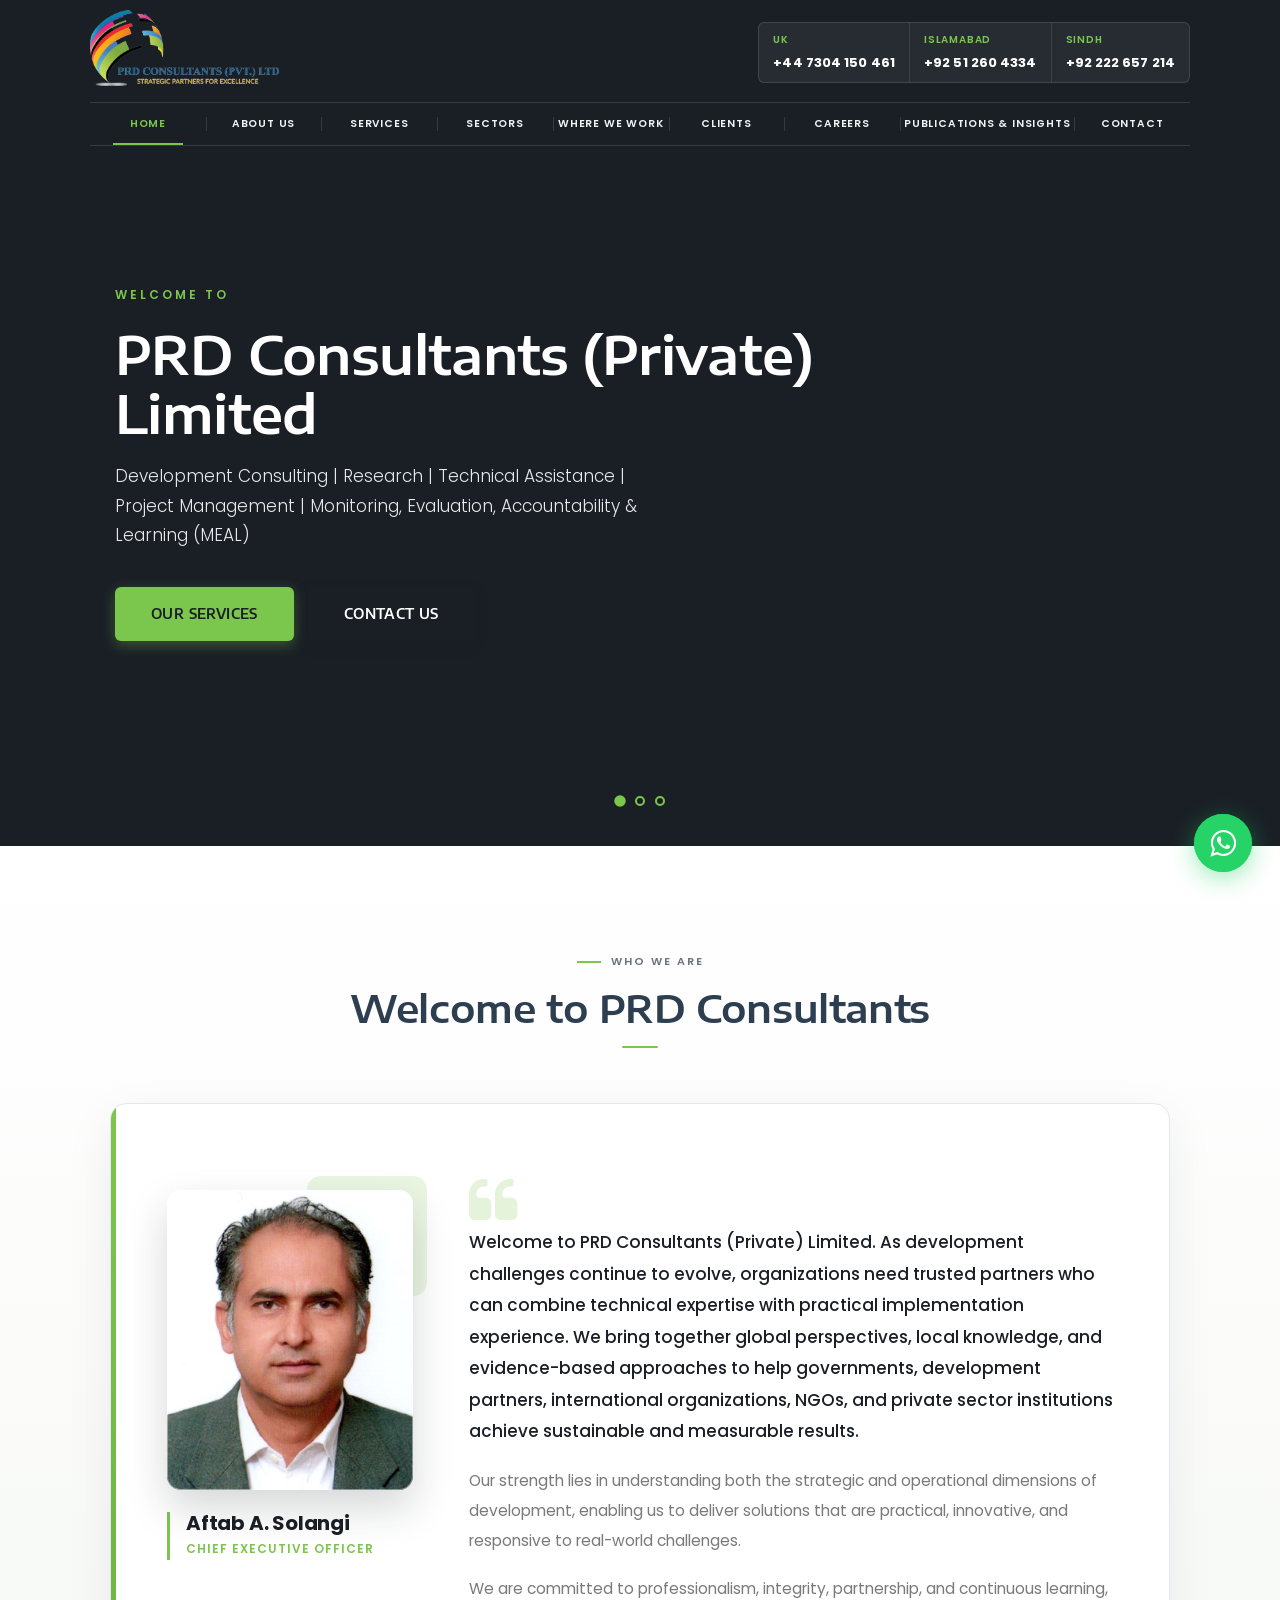
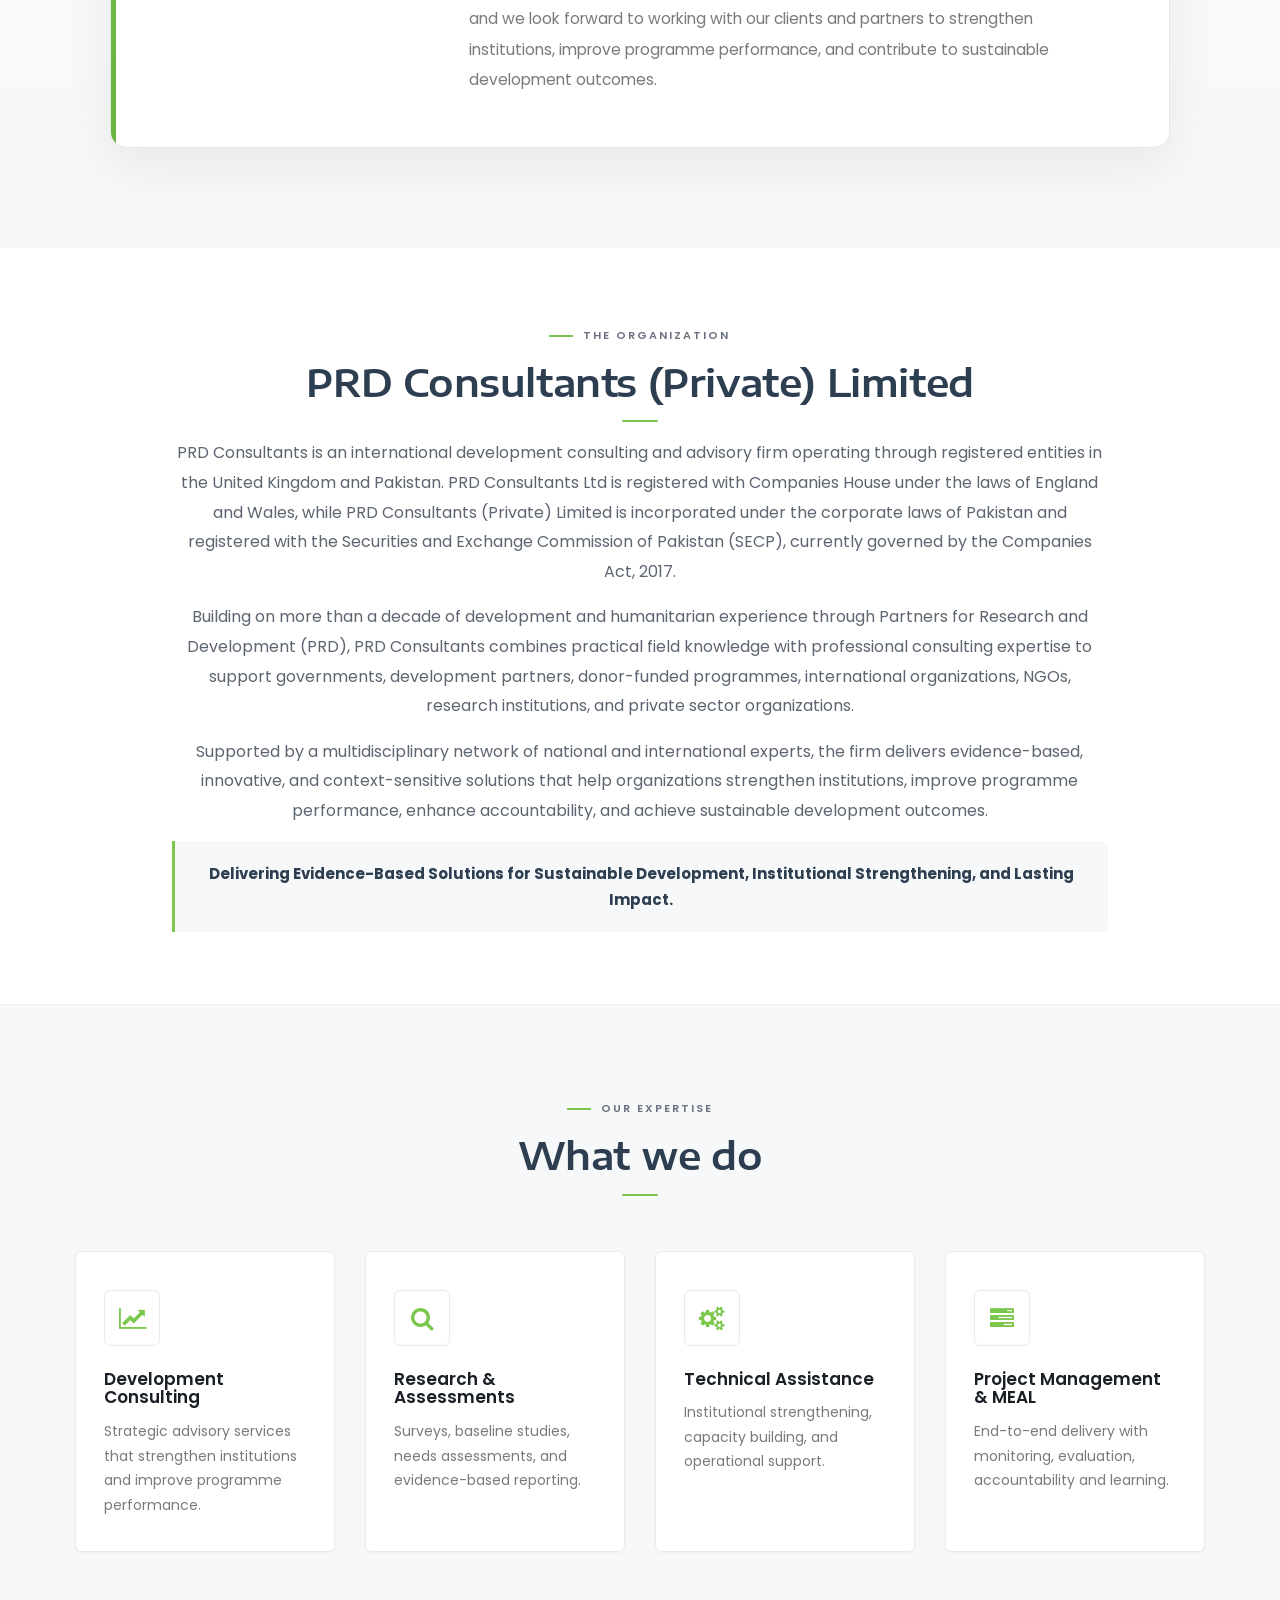
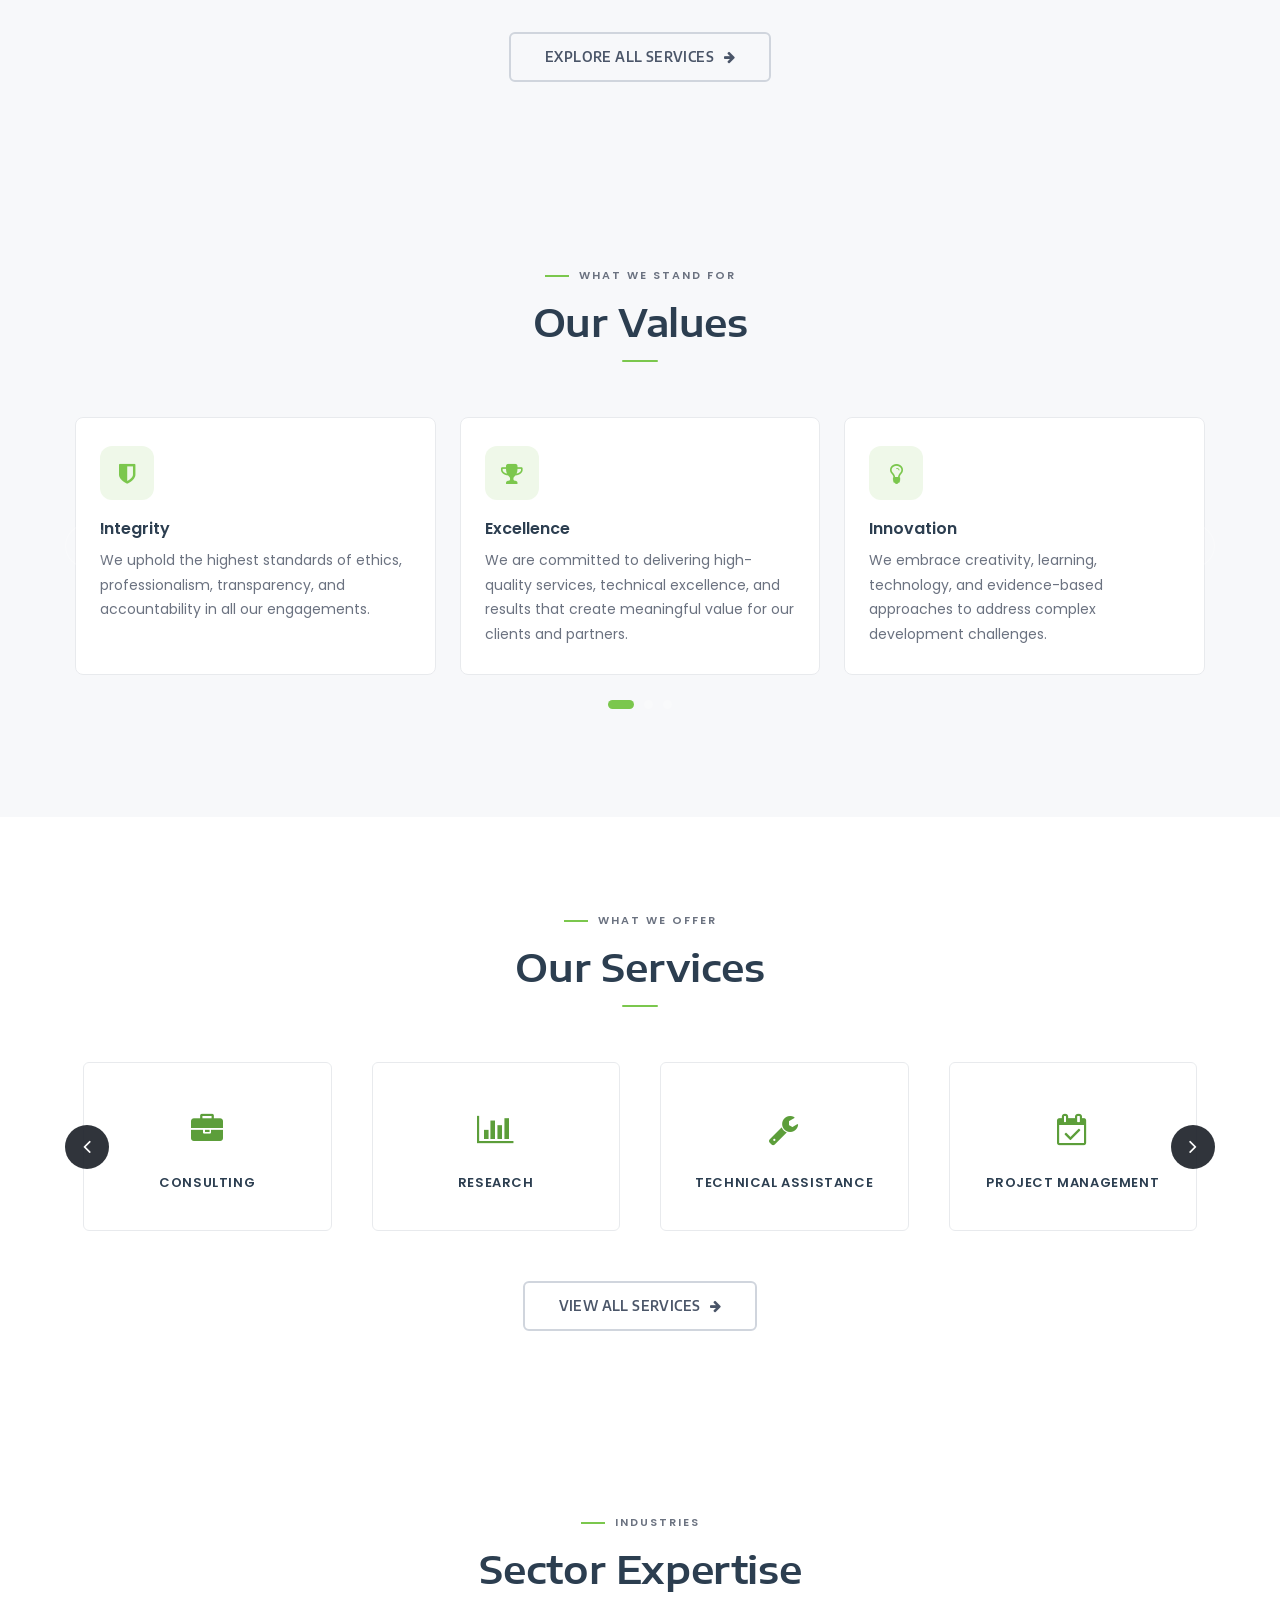
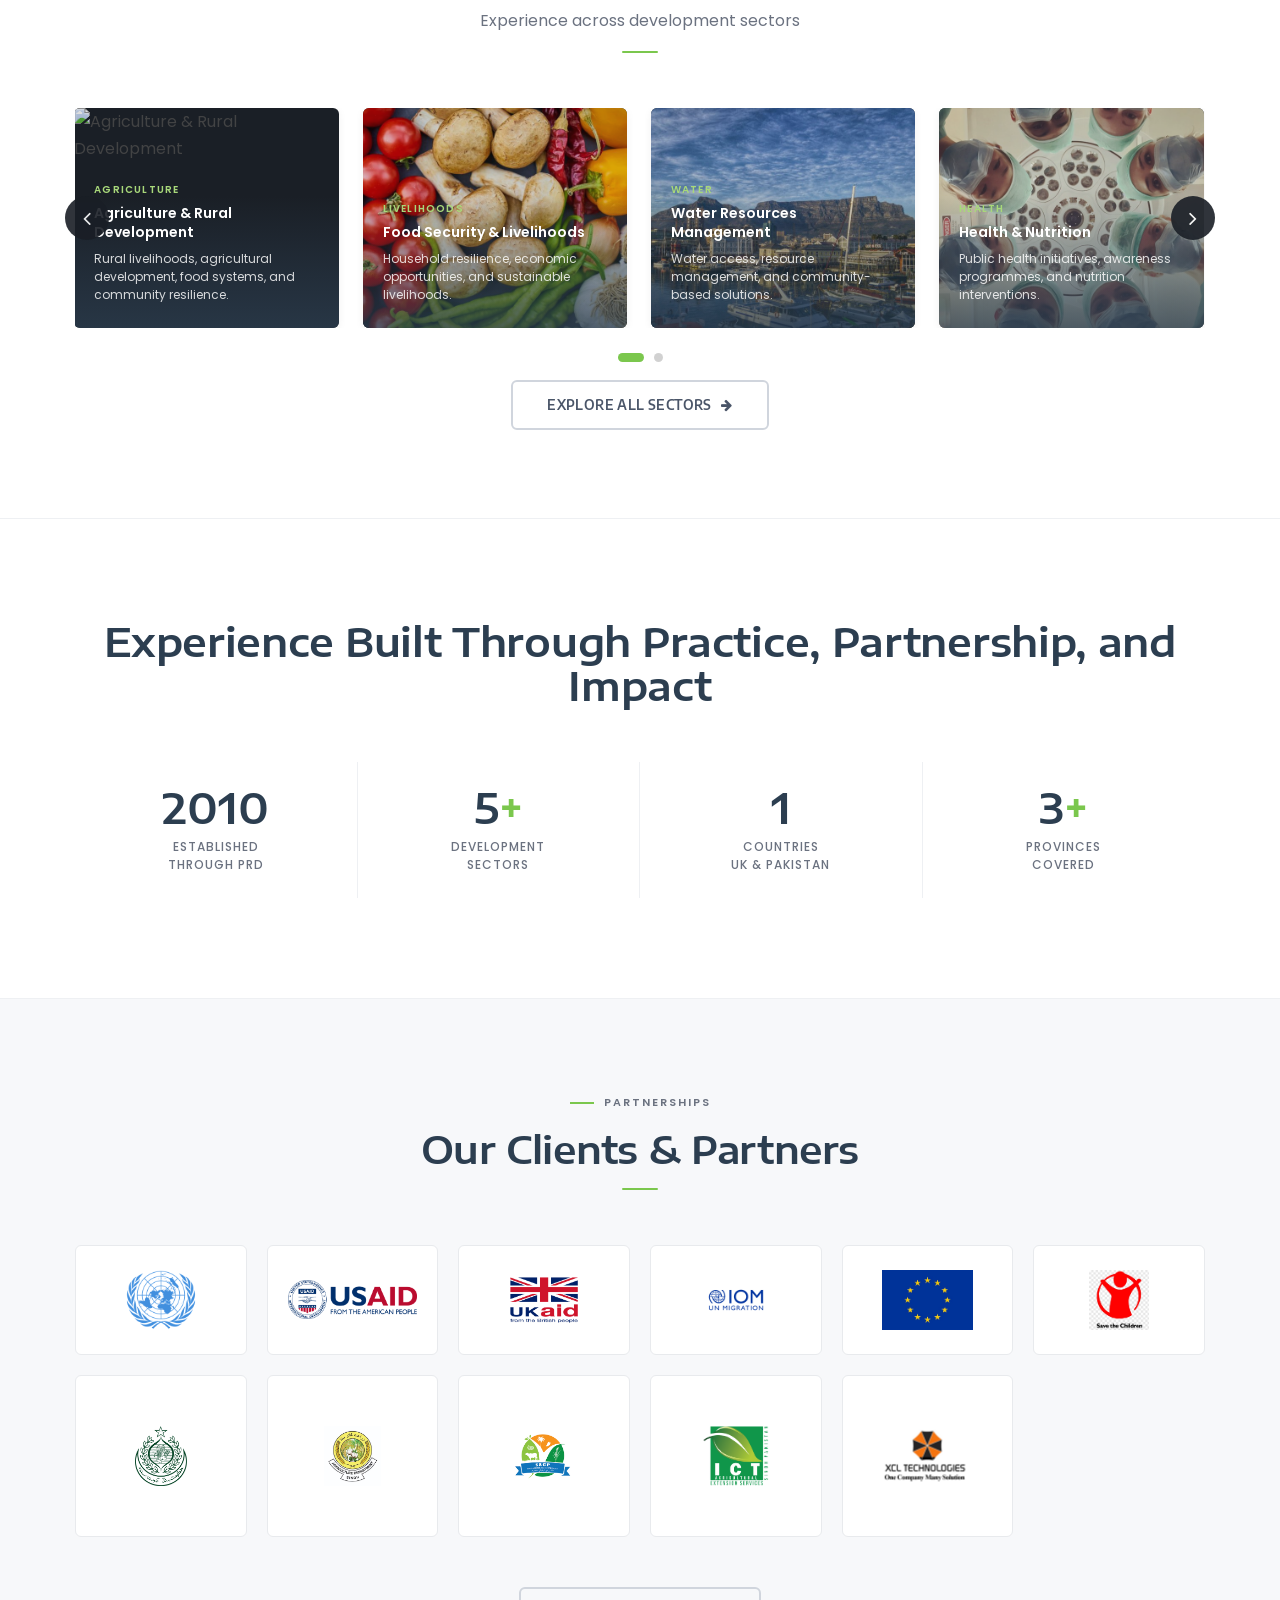
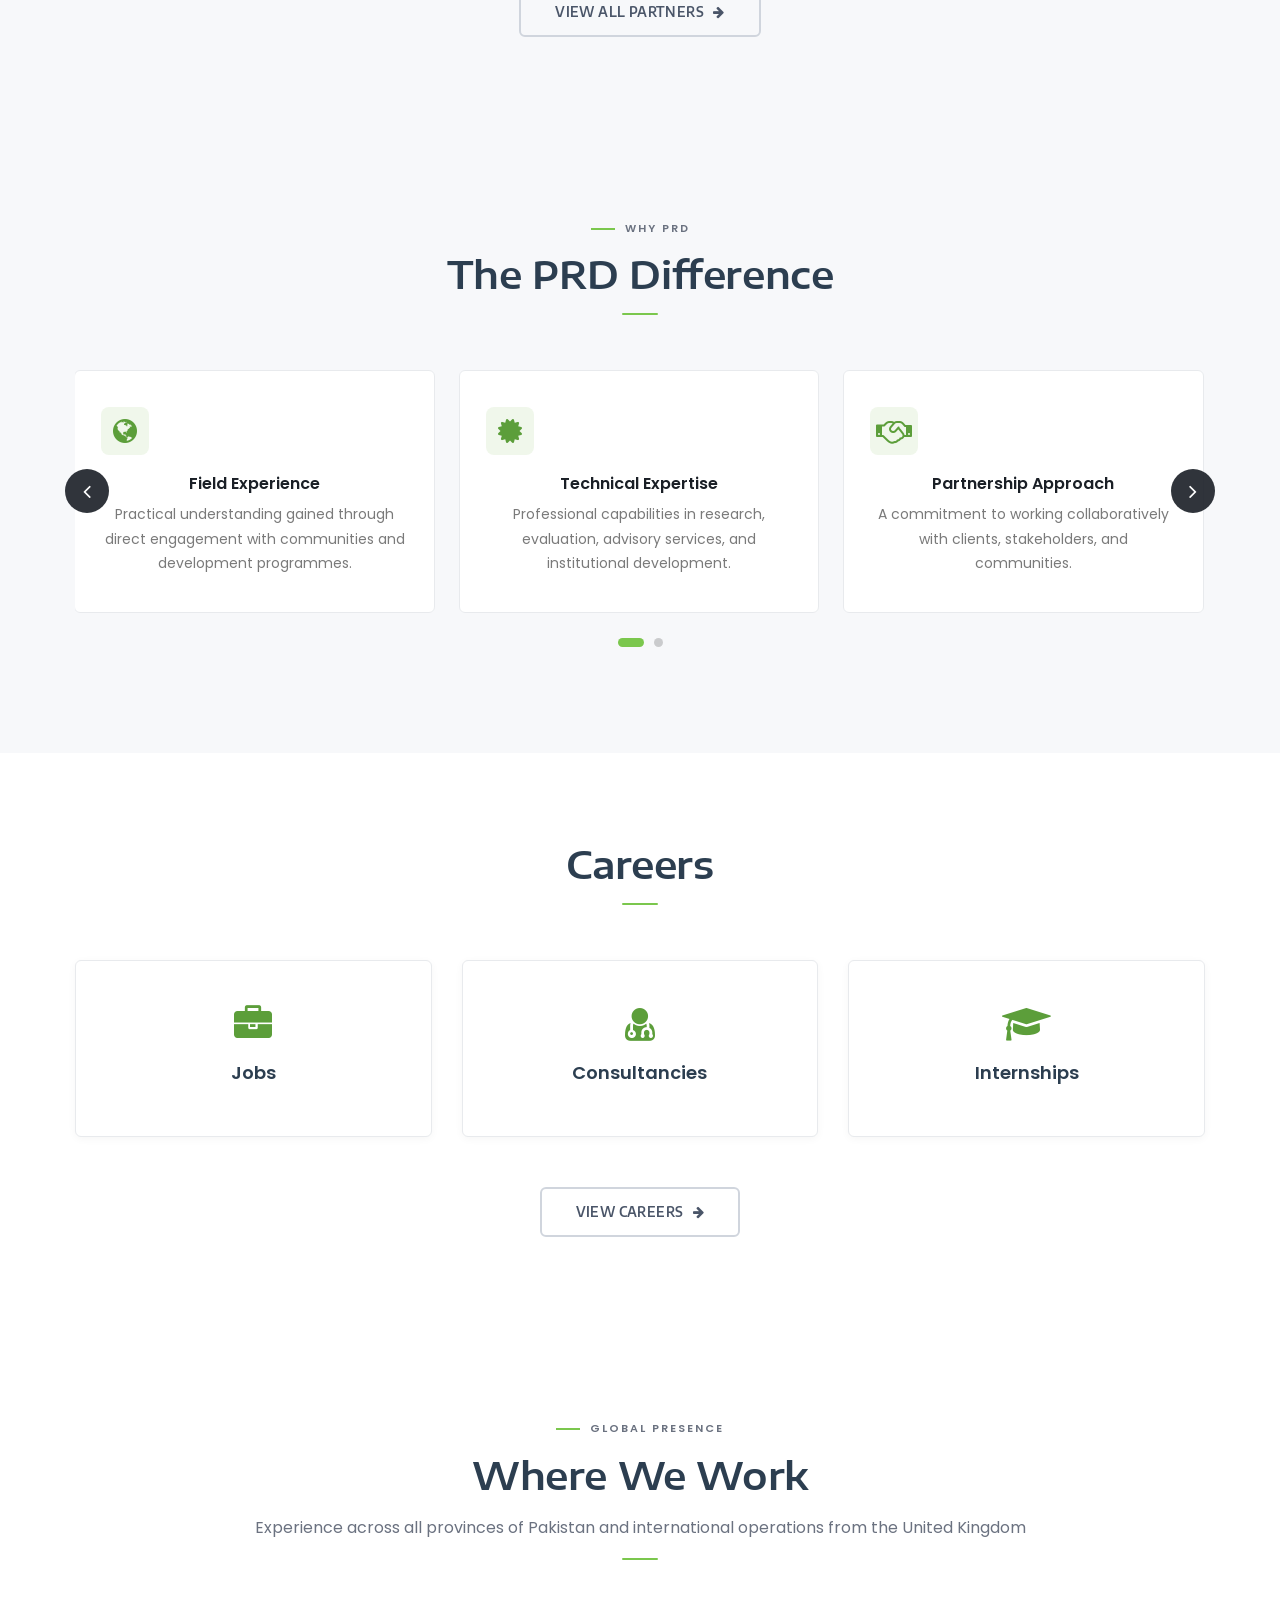
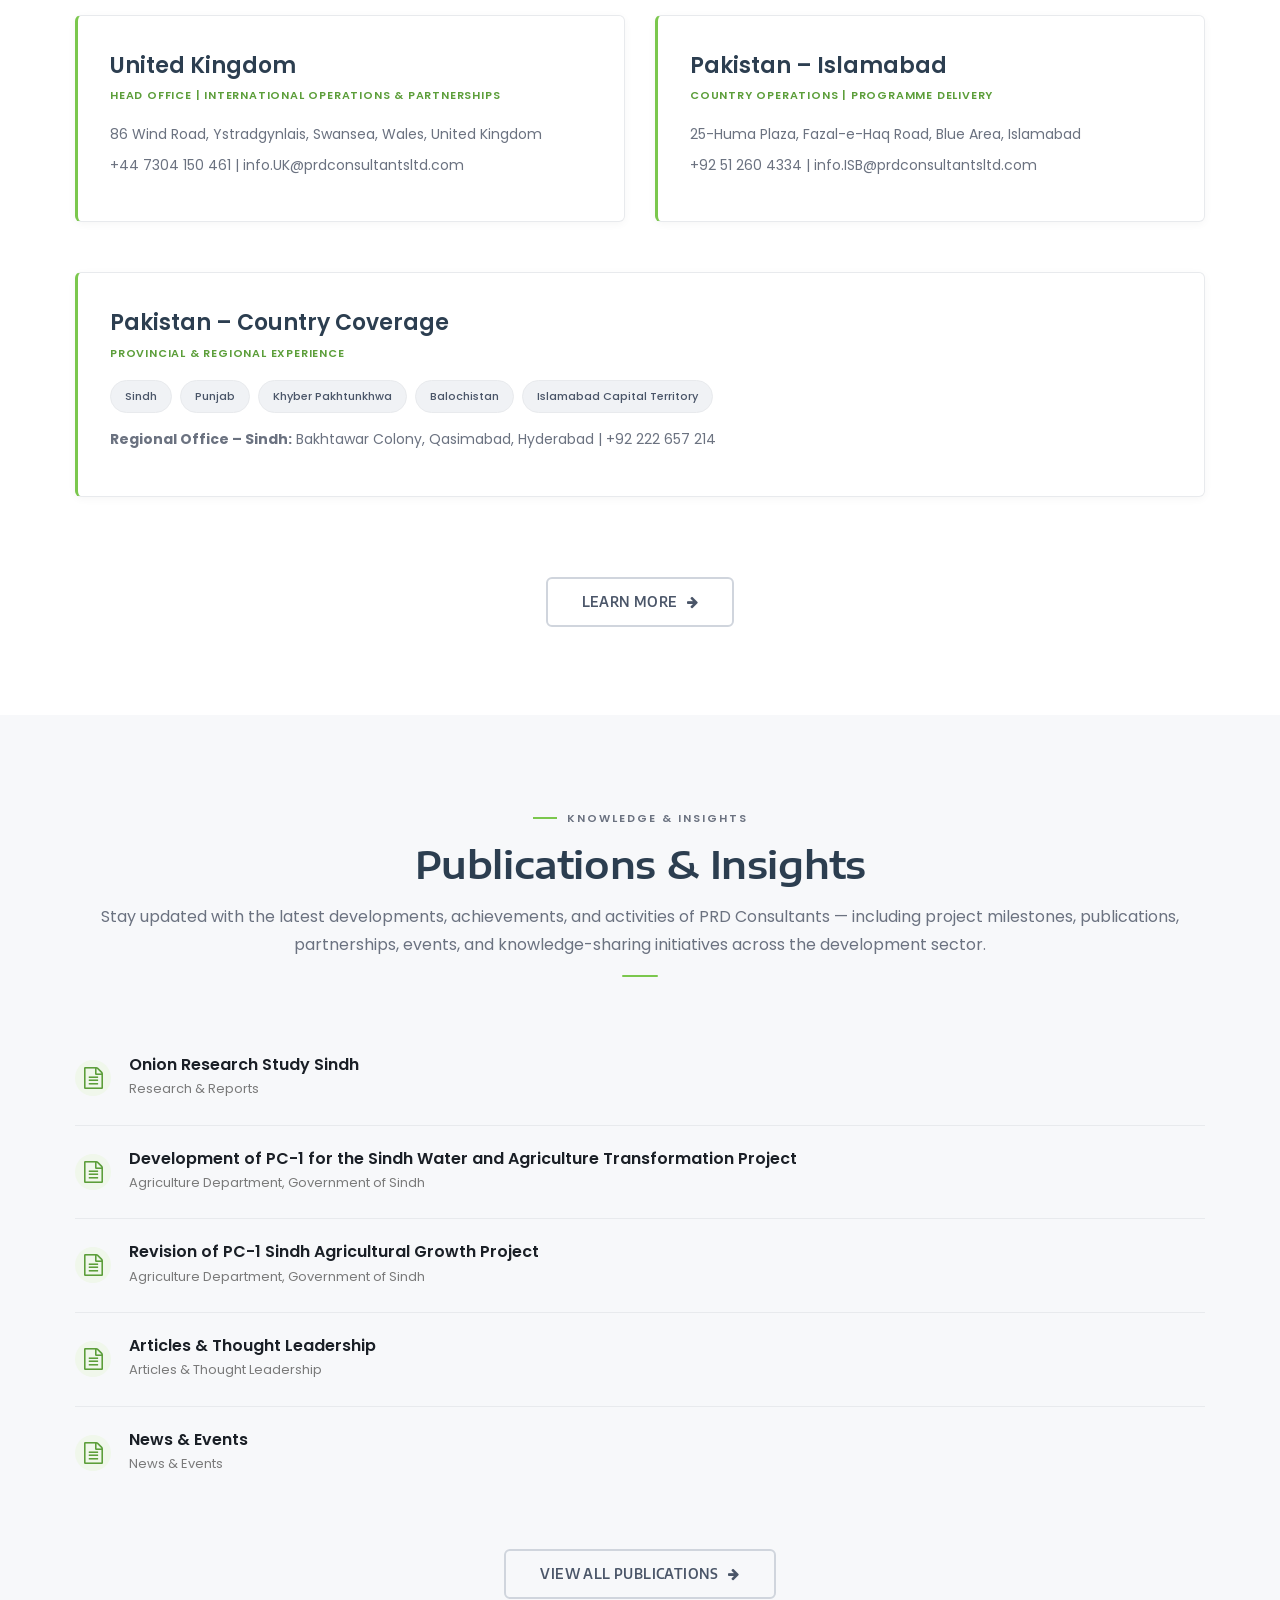
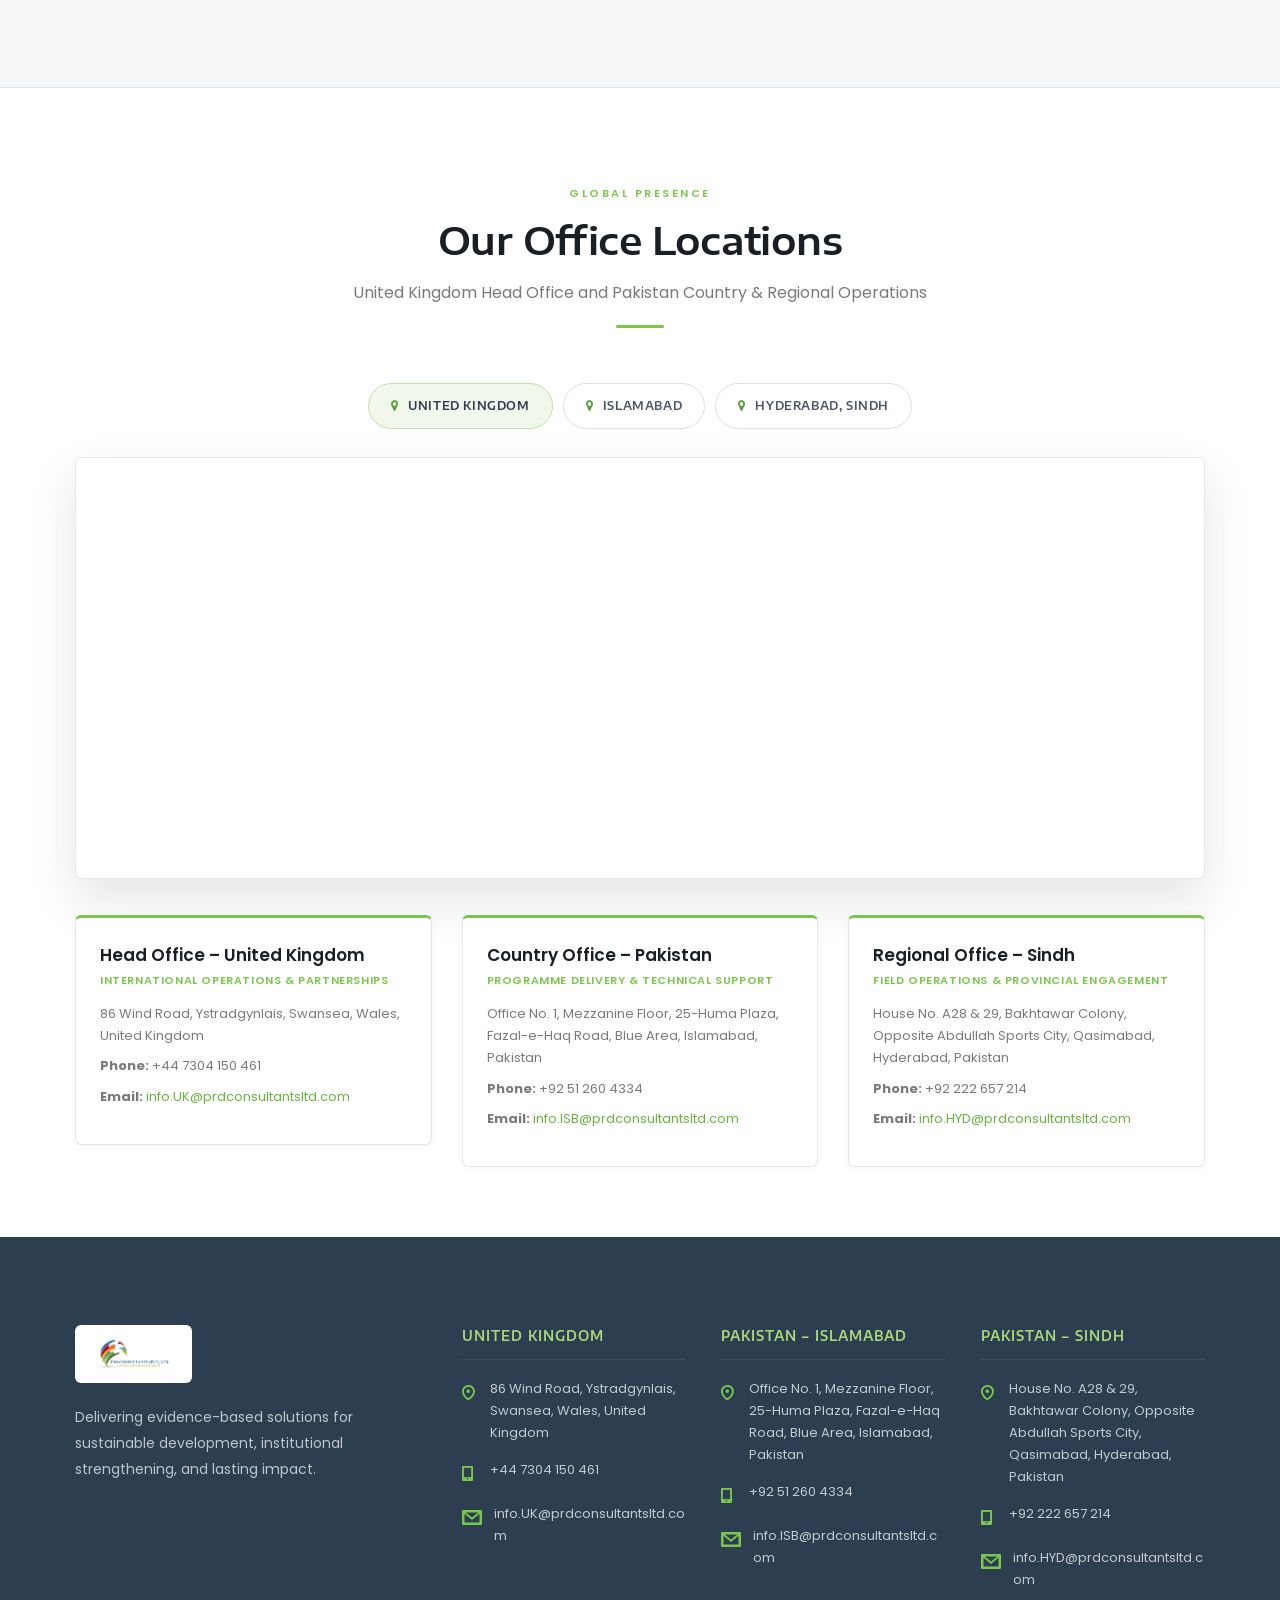
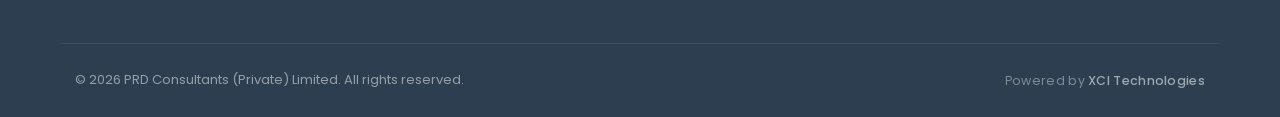
==== commit 4d479f22: "updaated" ====
--- a/index.html
+++ b/index.html
@@ -26,7 +26,7 @@
 <body class="site_layout_lisbon header_style_5 page-home header_transparent header_inverse sticky_menu"><div id="wrapper"><header id="header">
 <div class="header-box"><div class="container">
 <div class="header-top-row">
-<div class="logo-box"><div class="logo logo-desktop"><a href="index.html"><img src="images/logo.png" alt="PRD Consultants (Pvt.) Ltd" class="site-logo"></a></div></div>
+<div class="logo-box"><div class="logo logo-desktop"><a href="index.html"><img src="images/logo-trans.png" alt="PRD Consultants (Pvt.) Ltd" class="site-logo"></a></div></div>
 <div class="header-phones hide_on_mobile">
 <a href="tel:+447304150461" class="header-phone"><span class="header-phone__label">UK</span><span class="header-phone__num">+44 7304 150 461</span></a>
 <a href="tel:+92512604334" class="header-phone"><span class="header-phone__label">Islamabad</span><span class="header-phone__num">+92 51 260 4334</span></a>
@@ -65,54 +65,32 @@
 
 <main id="main-content">
 
-    <!--About us -->
-<section id="about" class="section reveal" style="padding: 40px 0; background-color: #ffffff;">
-    <div class="container">
-        <!-- flex use kiya hai taake laptop par dono side aamne-saamne barabar height mein rahein -->
-        <div class="row" style="display: flex; align-items: center; flex-wrap: wrap;">
-            
-            <!-- Left Side: Content Area (Ab compact hai) -->
-            <div class="col-md-6" style="margin-bottom: 15px;">
-                <span class="section-eyebrow">Who We Are</span>
-                <h2 class="section-title" style="margin-bottom: 15px; font-size: 26px;">
-                    About us<span class="subtitle" style="font-size: 14px; margin-top: 3px;">From Development Practice to Development Consulting</span>
-                </h2>
-                            
-                        <div class="about-text" style="font-size: 11px; line-height: 1.45; color: #555; text-align: justify; letter-spacing: -0.1px;">
-                <p style="margin-bottom: 6px; padding: 0;">
-                    PRD Consultants Ltd is registered with Companies House under the laws of England and Wales. PRD Consultants (Private) Limited is incorporated under the corporate laws of Pakistan and registered with the Securities and Exchange Commission of Pakistan (SECP). Originally established under the Companies Ordinance, 1984, the company is currently governed by the Companies Act, 2017.
-                </p>
-                <p style="margin: 0; padding: 0;">
-                    Through its United Kingdom Head Office and Pakistan operations, PRD Consultants provides consulting, research, technical assistance, project management, monitoring, evaluation, accountability and learning (MEAL), institutional strengthening, and strategic advisory services across a broad range of development sectors.
-                </p>
-            </div>
-                
-                <!-- Stats Row (Margins kam kiye hain) -->
-                <div class="stats-row" style="margin-bottom: 15px; gap: 10px;">
-                    <div class="stat-item"><h3 style="font-size: 20px; margin-bottom: 2px;">2010</h3><p style="font-size: 11px;">Founded via legacy</p></div>
-                    <div class="stat-item"><h3 class="counter" data-target="15" style="font-size: 20px; margin-bottom: 2px;">0<span>+</span></h3><p style="font-size: 11px;">Years experience</p></div>
-                    <div class="stat-item"><h3 class="counter" data-target="8" style="font-size: 20px; margin-bottom: 2px;">0<span>+</span></h3><p style="font-size: 11px;">Dev. sectors</p></div>
-                </div>
-                
-                <!-- Chota aur Align Button (text-center hata kar simple left-align kiya hai) -->
-                <div class="section-cta" style="text-align: left;">
-                    <a href="about.html" class="btn-outline" style="padding: 6px 16px; font-size: 11px; font-weight: 600; text-transform: uppercase; letter-spacing: 0.5px; display: inline-block; border-radius: 3px;">
-                        Read Full Story <i class="fa fa-arrow-right" style="font-size: 9px; margin-left: 4px;"></i>
-                    </a>
-                </div>
-            </div>
-            
-           <!-- Right Side: Image Column -->
-            <div class="col-md-6 about-img" style="margin-bottom: 15px; display: flex; justify-content: center; align-items: center; position: relative; top: -70px;">
-                <img src="images/image2.jpeg" alt="PRD Consultants Leadership" style="display: block; margin: 0 auto; width: 80%; height: auto; border-radius: 4px;">
-            </div>
-        </div>
-    </div>
-</section>
-
-
-<!-- what we do  -->
-<section id="what-we-do" class="section reveal"><div class="container">
+<section id="ceo-message" class="ceo-section reveal"><div class="container">
+<div class="section-header text-center"><span class="section-eyebrow">Who We Are</span><h2 class="section-title">Welcome to PRD Consultants</h2></div>
+<div class="ceo-pro-wrap">
+<aside class="ceo-pro-aside">
+<div class="ceo-pro-photo"><img src="images/image2.jpeg" alt="Aftab A. Solangi, Chief Executive Officer"></div>
+<div class="ceo-pro-id"><h4>Aftab A. Solangi</h4><p>Chief Executive Officer</p></div>
+</aside>
+<div class="ceo-pro-body">
+<i class="fa fa-quote-left ceo-quote-mark"></i>
+<p>Welcome to PRD Consultants (Private) Limited. As development challenges continue to evolve, organizations need trusted partners who can combine technical expertise with practical implementation experience. We bring together global perspectives, local knowledge, and evidence-based approaches to help governments, development partners, international organizations, NGOs, and private sector institutions achieve sustainable and measurable results.</p>
+<p>Our strength lies in understanding both the strategic and operational dimensions of development, enabling us to deliver solutions that are practical, innovative, and responsive to real-world challenges.</p>
+<p>We are committed to professionalism, integrity, partnership, and continuous learning, and we look forward to working with our clients and partners to strengthen institutions, improve programme performance, and contribute to sustainable development outcomes.</p>
+</div>
+</div></div></section>
+
+<section id="org-intro" class="org-intro section-sm reveal"><div class="container">
+<div class="row"><div class="col-md-10 col-md-offset-1 text-center">
+<span class="section-eyebrow">The Organization</span>
+<h2 class="section-title">PRD Consultants (Private) Limited</h2>
+<p class="org-lead">PRD Consultants is an international development consulting and advisory firm operating through registered entities in the United Kingdom and Pakistan. PRD Consultants Ltd is registered with Companies House under the laws of England and Wales, while PRD Consultants (Private) Limited is incorporated under the corporate laws of Pakistan and registered with the Securities and Exchange Commission of Pakistan (SECP), currently governed by the Companies Act, 2017.</p>
+<p class="org-lead">Building on more than a decade of development and humanitarian experience through Partners for Research and Development (PRD), PRD Consultants combines practical field knowledge with professional consulting expertise to support governments, development partners, donor-funded programmes, international organizations, NGOs, research institutions, and private sector organizations.</p>
+<p class="org-lead">Supported by a multidisciplinary network of national and international experts, the firm delivers evidence-based, innovative, and context-sensitive solutions that help organizations strengthen institutions, improve programme performance, enhance accountability, and achieve sustainable development outcomes.</p>
+<p class="org-tagline"><strong>Delivering Evidence-Based Solutions for Sustainable Development, Institutional Strengthening, and Lasting Impact.</strong></p>
+</div></div></div></section>
+
+<section id="what-we-do" class="section section-alt reveal"><div class="container">
 <div class="section-header text-center"><span class="section-eyebrow">Our Expertise</span><h2 class="section-title">What we do</h2></div>
 <div class="icon-box-grid">
 <div class="icon-box-col"><div class="icon-box"><div class="ib-icon"><i class="fa fa-line-chart"></i></div><h4>Development Consulting</h4><p>Strategic advisory services that strengthen institutions and improve programme performance.</p></div></div>
@@ -120,16 +98,10 @@
 <div class="icon-box-col"><div class="icon-box"><div class="ib-icon"><i class="fa fa-cogs"></i></div><h4>Technical Assistance</h4><p>Institutional strengthening, capacity building, and operational support.</p></div></div>
 <div class="icon-box-col"><div class="icon-box"><div class="ib-icon"><i class="fa fa-tasks"></i></div><h4>Project Management &amp; MEAL</h4><p>End-to-end delivery with monitoring, evaluation, accountability and learning.</p></div></div>
 </div><div class="section-cta text-center"><a href="services.html" class="btn-outline">Explore All Services <i class="fa fa-arrow-right"></i></a></div></div></section>
-
-<!-- pending -->
-
-<!-- values section -->
 <section id="values" class="values-section reveal"><div class="container">
 <div class="section-header text-center"><span class="section-eyebrow">What We Stand For</span><h2 class="section-title">Our Values</h2></div>
-<div class="values-light-grid values-grid-7"><div class="value-card"><h4>Integrity</h4><p>We uphold the highest standards of ethics, professionalism, transparency, and accountability in all our engagements.</p></div><div class="value-card"><h4>Excellence</h4><p>We are committed to delivering high-quality services, technical excellence, and results that create meaningful value for our clients and partners.</p></div><div class="value-card"><h4>Innovation</h4><p>We embrace creativity, learning, technology, and evidence-based approaches to address complex development challenges.</p></div><div class="value-card"><h4>Collaboration</h4><p>We believe in meaningful partnerships, stakeholder engagement, and collective action to achieve sustainable impact.</p></div><div class="value-card"><h4>Inclusiveness</h4><p>We promote equitable participation, diversity, and people-centered approaches that ensure development benefits reach all communities.</p></div><div class="value-card"><h4>Accountability</h4><p>We take responsibility for our commitments, performance, and the quality, integrity, and effectiveness of our work.</p></div><div class="value-card"><h4>Sustainability</h4><p>We support solutions that generate lasting social, economic, environmental, and institutional benefits.</p></div></div></div></section>
-
-
-<!-- services -->
+<div class="owl-carousel cards-carousel values-carousel-slider" data-items="3"><div class="value-card value-card-slide"><div class="vc-icon"><i class="fa fa-shield"></i></div><h4>Integrity</h4><p>We uphold the highest standards of ethics, professionalism, transparency, and accountability in all our engagements.</p></div><div class="value-card value-card-slide"><div class="vc-icon"><i class="fa fa-trophy"></i></div><h4>Excellence</h4><p>We are committed to delivering high-quality services, technical excellence, and results that create meaningful value for our clients and partners.</p></div><div class="value-card value-card-slide"><div class="vc-icon"><i class="fa fa-lightbulb-o"></i></div><h4>Innovation</h4><p>We embrace creativity, learning, technology, and evidence-based approaches to address complex development challenges.</p></div><div class="value-card value-card-slide"><div class="vc-icon"><i class="fa fa-handshake-o"></i></div><h4>Collaboration</h4><p>We believe in meaningful partnerships, stakeholder engagement, and collective action to achieve sustainable impact.</p></div><div class="value-card value-card-slide"><div class="vc-icon"><i class="fa fa-users"></i></div><h4>Inclusiveness</h4><p>We promote equitable participation, diversity, and people-centered approaches that ensure development benefits reach all communities.</p></div><div class="value-card value-card-slide"><div class="vc-icon"><i class="fa fa-check-square-o"></i></div><h4>Accountability</h4><p>We take responsibility for our commitments, performance, and the quality, integrity, and effectiveness of our work.</p></div><div class="value-card value-card-slide"><div class="vc-icon"><i class="fa fa-leaf"></i></div><h4>Sustainability</h4><p>We support solutions that generate lasting social, economic, environmental, and institutional benefits.</p></div></div></div></section>
+
 <section id="services" class="section services-section reveal"><div class="container">
 <div class="section-header text-center"><span class="section-eyebrow">What We Offer</span><h2 class="section-title">Our Services</h2></div>
 <div class="owl-carousel services-carousel">
@@ -139,14 +111,9 @@
 <div class="service-item"><div class="s-icon"><i class="fa fa-calendar-check-o"></i></div><h5>Project Management</h5></div>
 <div class="service-item"><div class="s-icon"><i class="fa fa-pie-chart"></i></div><h5>MEAL</h5></div>
 </div><div class="section-cta text-center"><a href="services.html" class="btn-outline">View All Services <i class="fa fa-arrow-right"></i></a></div></div></section>
-
-
-<!-- secotr -->
 <section id="sectors" class="section reveal"><div class="container">
 <div class="section-header text-center"><span class="section-eyebrow">Industries</span><h2 class="section-title">Sector Expertise<span class="subtitle">Experience across development sectors</span></h2></div>
-<div class="cases-grid"><div class="case-item"><div class="case-card"><img src="images/sectors/agriculture.jpg" alt="Agriculture &amp; Rural Development"><div class="case-overlay"><span class="cat"></span><h5>Agriculture &amp; Rural Development</h5><p>Rural livelihoods, agricultural development, food systems, and community resilience.</p></div></div></div><div class="case-item"><div class="case-card"><img src="images/sectors/food-security.jpg" alt="Food Security &amp; Livelihoods"><div class="case-overlay"><span class="cat"></span><h5>Food Security &amp; Livelihoods</h5><p>Household resilience, economic opportunities, and sustainable livelihoods.</p></div></div></div><div class="case-item"><div class="case-card"><img src="images/sectors/water.jpg" alt="Water Resources Management"><div class="case-overlay"><span class="cat"></span><h5>Water Resources Management</h5><p>Water access, resource management, and community-based solutions.</p></div></div></div><div class="case-item"><div class="case-card"><img src="images/sectors/health.jpg" alt="Health &amp; Nutrition"><div class="case-overlay"><span class="cat"></span><h5>Health &amp; Nutrition</h5><p>Public health initiatives, awareness programmes, and nutrition interventions.</p></div></div></div><div class="case-item"><div class="case-card"><img src="images/sectors/education.jpg" alt="Education"><div class="case-overlay"><span class="cat"></span><h5>Education</h5><p>Education programmes, institutional strengthening, and learning improvement.</p></div></div></div><div class="case-item"><div class="case-card"><img src="images/sectors/governance.jpg" alt="Governance &amp; Public Sector Development"><div class="case-overlay"><span class="cat"></span><h5>Governance &amp; Public Sector Development</h5><p>Institutional strengthening, governance improvement, and public sector initiatives.</p></div></div></div><div class="case-item"><div class="case-card"><img src="images/sectors/climate.jpg" alt="Climate Resilience &amp; Disaster Risk Reduction"><div class="case-overlay"><span class="cat"></span><h5>Climate Resilience &amp; Disaster Risk Reduction</h5><p>Climate adaptation, resilience building, emergency preparedness, and recovery.</p></div></div></div><div class="case-item"><div class="case-card"><img src="images/sectors/social-protection.jpg" alt="Social Protection &amp; Community Development"><div class="case-overlay"><span class="cat"></span><h5>Social Protection &amp; Community Development</h5><p>Inclusive development that strengthens vulnerable communities and social outcomes.</p></div></div></div></div><div class="section-cta text-center"><a href="sectors.html" class="btn-outline">Explore All Sectors <i class="fa fa-arrow-right"></i></a></div></div></section>
-
-
+<div class="owl-carousel cards-carousel" data-items="4"><div class="case-card"><img src="images/sectors/agriculture.jpg" alt="Agriculture &amp; Rural Development"><div class="case-overlay"><span class="cat">Agriculture</span><h5>Agriculture &amp; Rural Development</h5><p>Rural livelihoods, agricultural development, food systems, and community resilience.</p></div></div><div class="case-card"><img src="images/sectors/food-security.jpg" alt="Food Security &amp; Livelihoods"><div class="case-overlay"><span class="cat">Livelihoods</span><h5>Food Security &amp; Livelihoods</h5><p>Household resilience, economic opportunities, and sustainable livelihoods.</p></div></div><div class="case-card"><img src="images/sectors/water.jpg" alt="Water Resources Management"><div class="case-overlay"><span class="cat">Water</span><h5>Water Resources Management</h5><p>Water access, resource management, and community-based solutions.</p></div></div><div class="case-card"><img src="images/sectors/health.jpg" alt="Health &amp; Nutrition"><div class="case-overlay"><span class="cat">Health</span><h5>Health &amp; Nutrition</h5><p>Public health initiatives, awareness programmes, and nutrition interventions.</p></div></div><div class="case-card"><img src="images/sectors/education.jpg" alt="Education"><div class="case-overlay"><span class="cat">Education</span><h5>Education</h5><p>Education programmes, institutional strengthening, and learning improvement.</p></div></div><div class="case-card"><img src="images/sectors/governance.jpg" alt="Governance &amp; Public Sector Development"><div class="case-overlay"><span class="cat">Governance</span><h5>Governance &amp; Public Sector Development</h5><p>Institutional strengthening, governance improvement, and public sector initiatives.</p></div></div><div class="case-card"><img src="images/sectors/climate.jpg" alt="Climate Resilience &amp; Disaster Risk Reduction"><div class="case-overlay"><span class="cat">Climate</span><h5>Climate Resilience &amp; Disaster Risk Reduction</h5><p>Climate adaptation, resilience building, emergency preparedness, and recovery.</p></div></div><div class="case-card"><img src="images/sectors/social-protection.jpg" alt="Social Protection &amp; Community Development"><div class="case-overlay"><span class="cat">Social</span><h5>Social Protection &amp; Community Development</h5><p>Inclusive development that strengthens vulnerable communities and social outcomes.</p></div></div></div><div class="section-cta text-center"><a href="sectors.html" class="btn-outline">Explore All Sectors <i class="fa fa-arrow-right"></i></a></div></div></section>
 
 <section id="experience" class="experience-section reveal"><div class="container">
 <h2>Experience Built Through Practice, Partnership, and Impact</h2>
@@ -159,29 +126,16 @@
 
 <section id="clients" class="section section-alt reveal"><div class="container">
 <div class="section-header text-center"><span class="section-eyebrow">Partnerships</span><h2 class="section-title">Our Clients &amp; Partners</h2></div>
-<div class="clients-logo-grid"><div class="client-logo-item"><img src="images/image4.png" alt="United Nations" title="United Nations"></div><div class="client-logo-item"><img src="images/image11.png" alt="USAID" title="USAID"></div><div class="client-logo-item"><img src="images/image16.png" alt="UK Aid" title="UK Aid"></div><div class="client-logo-item"><img src="images/image6.png" alt="IOM UN Migration" title="IOM UN Migration"></div><div class="client-logo-item"><img src="images/image12.jpeg" alt="European Union" title="European Union"></div><div class="client-logo-item"><img src="images/image13.png" alt="Save the Children" title="Save the Children"></div><div class="client-logo-item"><img src="images/image8.png" alt="Government of Sindh" title="Government of Sindh"></div><div class="client-logo-item"><img src="images/image9.jpeg" alt="Agriculture Department Sindh" title="Agriculture Department Sindh"></div><div class="client-logo-item"><img src="images/image10.png" alt="Sindh Agricultural Growth Project" title="Sindh Agricultural Growth Project"></div><div class="client-logo-item"><img src="images/image7.png" alt="ICT Agricultural Extension Services" title="ICT Agricultural Extension Services"></div><div class="client-logo-item">
-    <img src="images/image5.jpg" class="big-logo" alt="Development Partner">
-</div></div></div><div class="section-cta text-center"><a href="clients.html" class="btn-outline">View All Partners <i class="fa fa-arrow-right"></i></a></div></div></section>
-
-<section id="why-choose" class="section"><div class="container">
-<div class="section-header text-center"><h2 class="section-title">The PRD Difference</h2></div>
-<div class="why-grid">
-<div class="why-item"><div class="why-card"><div class="w-icon"><i class="fa fa-globe"></i></div><h4>Field Experience</h4><p>Practical understanding gained through direct engagement with communities and development programmes.</p></div></div>
-<div class="why-item"><div class="why-card"><div class="w-icon"><i class="fa fa-certificate"></i></div><h4>Technical Expertise</h4><p>Professional capabilities in research, evaluation, advisory services, and institutional development.</p></div></div>
-<div class="why-item"><div class="why-card"><div class="w-icon"><i class="fa fa-handshake-o"></i></div><h4>Partnership Approach</h4><p>A commitment to working collaboratively with clients, stakeholders, and communities.</p></div></div>
-<div class="why-item"><div class="why-card"><div class="w-icon"><i class="fa fa-bar-chart"></i></div><h4>Evidence-Based Practice</h4><p>A focus on data, learning, accountability, and measurable results.</p></div></div>
-<div class="why-item"><div class="why-card"><div class="w-icon"><i class="fa fa-map"></i></div><h4>Local Understanding with International Standards</h4><p>Solutions that are context-sensitive while aligned with global development practices.</p></div></div>
-</div></div></section>
-
-<section id="ceo-message" class="testimonial-section reveal"><div class="container">
-<div class="ceo-light-wrap">
-<img src="images/image2.jpeg" alt="Aftab A. Solangi, Chief Executive Officer">
-<div>
-<p class="quote-text">Welcome to PRD Consultants (Private) Limited. As development challenges continue to evolve, organizations need trusted partners who can combine technical expertise with practical implementation experience. At PRD Consultants, we bring together global perspectives, local knowledge, and evidence-based approaches to help governments, development partners, international organizations, NGOs, and private sector institutions achieve sustainable and measurable results.</p>
-<p class="quote-text" style="font-style:normal;margin-top:16px">Our strength lies in understanding both the strategic and operational dimensions of development, enabling us to deliver solutions that are practical, innovative, and responsive to real-world challenges.</p>
-<p class="quote-text" style="font-style:normal;margin-top:16px">We are committed to professionalism, integrity, partnership, and continuous learning, and we look forward to working with our clients and partners to strengthen institutions, improve programme performance, and contribute to sustainable development outcomes.</p>
-<div class="author"><h4>Aftab A. Solangi</h4><p>Chief Executive Officer, PRD Consultants</p></div>
-</div>
+<div class="clients-logo-grid"><div class="client-logo-item"><img src="images/image4.png" alt="United Nations" title="United Nations"></div><div class="client-logo-item"><img src="images/image11.png" alt="USAID" title="USAID"></div><div class="client-logo-item"><img src="images/image16.png" alt="UK Aid" title="UK Aid"></div><div class="client-logo-item"><img src="images/image6.png" alt="IOM UN Migration" title="IOM UN Migration"></div><div class="client-logo-item"><img src="images/image12.jpeg" alt="European Union" title="European Union"></div><div class="client-logo-item"><img src="images/image13.png" alt="Save the Children" title="Save the Children"></div><div class="client-logo-item"><img src="images/image8.png" alt="Government of Sindh" title="Government of Sindh"></div><div class="client-logo-item"><img src="images/image9.jpeg" alt="Agriculture Department Sindh" title="Agriculture Department Sindh"></div><div class="client-logo-item"><img src="images/image10.png" alt="Sindh Agricultural Growth Project" title="Sindh Agricultural Growth Project"></div><div class="client-logo-item"><img src="images/image7.png" alt="ICT Agricultural Extension Services" title="ICT Agricultural Extension Services"></div><div class="client-logo-item"><img src="images/image5.jpg" alt="Development Partner" title="Development Partner"></div></div><div class="section-cta text-center"><a href="clients.html" class="btn-outline">View All Partners <i class="fa fa-arrow-right"></i></a></div></div></section>
+
+<section id="why-choose" class="section section-alt"><div class="container">
+<div class="section-header text-center"><span class="section-eyebrow">Why PRD</span><h2 class="section-title">The PRD Difference</h2></div>
+<div class="owl-carousel cards-carousel" data-items="3">
+<div class="why-card"><div class="w-icon"><i class="fa fa-globe"></i></div><h4>Field Experience</h4><p>Practical understanding gained through direct engagement with communities and development programmes.</p></div>
+<div class="why-card"><div class="w-icon"><i class="fa fa-certificate"></i></div><h4>Technical Expertise</h4><p>Professional capabilities in research, evaluation, advisory services, and institutional development.</p></div>
+<div class="why-card"><div class="w-icon"><i class="fa fa-handshake-o"></i></div><h4>Partnership Approach</h4><p>A commitment to working collaboratively with clients, stakeholders, and communities.</p></div>
+<div class="why-card"><div class="w-icon"><i class="fa fa-bar-chart"></i></div><h4>Evidence-Based Practice</h4><p>A focus on data, learning, accountability, and measurable results.</p></div>
+<div class="why-card"><div class="w-icon"><i class="fa fa-map"></i></div><h4>Local Understanding with International Standards</h4><p>Solutions that are context-sensitive while aligned with global development practices.</p></div>
 </div></div></section>
 
 <section id="careers" class="section"><div class="container">
@@ -205,7 +159,7 @@
 </div></div></div><div class="section-cta text-center"><a href="where-we-work.html" class="btn-outline">Learn More <i class="fa fa-arrow-right"></i></a></div></div></section>
 
 <section id="publications" class="section section-alt"><div class="container">
-<div class="section-header text-center"><h2 class="section-title">Publications &amp; Insights</h2></div>
+<div class="section-header text-center"><span class="section-eyebrow">Knowledge &amp; Insights</span><h2 class="section-title">Publications &amp; Insights<span class="subtitle">Stay updated with the latest developments, achievements, and activities of PRD Consultants — including project milestones, publications, partnerships, events, and knowledge-sharing initiatives across the development sector.</span></h2></div>
 <ul class="pub-list">
 <li><span class="pub-icon"><i class="fa fa-file-text-o"></i></span><div><h5>Onion Research Study Sindh</h5><p>Research &amp; Reports</p></div></li>
 <li><span class="pub-icon"><i class="fa fa-file-text-o"></i></span><div><h5>Development of PC-1 for the Sindh Water and Agriculture Transformation Project</h5><p>Agriculture Department, Government of Sindh</p></div></li>
--- a/css/style.css
+++ b/css/style.css
@@ -233,7 +233,7 @@
     justify-content: space-between;
     gap: 16px;
     position: relative;
-    min-height: 72px;
+    min-height: 84px;
 }
 .header_style_5 .header-box .container .logo-box {
     flex: 0 0 auto;
@@ -262,9 +262,9 @@
     box-shadow: none;
 }
 .site-logo {
-    height: 64px;
+    height: 76px;
     width: auto;
-    max-width: 320px;
+    max-width: 340px;
     object-fit: contain;
     object-position: left center;
     display: block;
@@ -571,13 +571,55 @@
 .icon-box p { font-size: 14px; line-height: 1.75; margin: 0; color: var(--text-light); }
 
 /* ─── ABOUT ─── */
+.about-row { display: flex; flex-wrap: wrap; align-items: center; margin: 0 -16px; }
+.about-row > [class*="col-"] { padding: 0 16px; }
+.about-media { display: flex; }
+.about-img-wrap { position: relative; width: 100%; }
+.about-img-wrap img {
+    width: 100%;
+    height: 100%;
+    min-height: 360px;
+    max-height: 480px;
+    object-fit: cover;
+    border-radius: var(--radius);
+    box-shadow: var(--shadow-lg);
+    display: block;
+}
+.about-badge {
+    position: absolute;
+    right: -14px;
+    bottom: 28px;
+    background: linear-gradient(135deg, var(--green) 0%, #6ab33f 100%);
+    color: #fff;
+    padding: 18px 22px;
+    border-radius: var(--radius);
+    box-shadow: 0 12px 30px rgba(123, 199, 77, 0.4);
+    max-width: 200px;
+}
+.about-badge .num { display: block; font-family: var(--font-heading); font-size: 34px; font-weight: 700; line-height: 1; }
+.about-badge .num i { font-style: normal; font-size: 22px; }
+.about-badge .lbl { display: block; font-size: 12px; font-weight: 500; line-height: 1.4; margin-top: 6px; opacity: 0.95; }
+.about-content .section-title { margin-bottom: 18px; }
+.about-lead { font-size: 17px; line-height: 1.8; color: var(--dark); font-weight: 500; margin: 0 0 16px; }
+.about-content p { font-size: 15px; line-height: 1.85; margin-bottom: 16px; color: var(--text-light); }
+.about-points { list-style: none; padding: 0; margin: 0 0 6px; }
+.about-points li {
+    font-size: 14.5px;
+    color: var(--text);
+    padding: 7px 0;
+    display: flex;
+    align-items: center;
+    gap: 10px;
+}
+.about-points li i { color: var(--green); font-size: 16px; flex-shrink: 0; }
+.about-content .section-cta { margin-top: 6px; }
 .about-text p { font-size: 15px; line-height: 1.85; margin-bottom: 16px; color: var(--text); }
-.stats-row { display: flex; flex-wrap: wrap; margin: 36px 0 0; gap: 10px 0; }
+.stats-row { display: flex; flex-wrap: wrap; margin: 28px 0 28px; gap: 16px 0; border-top: 1px solid var(--border); padding-top: 26px; }
 .stat-item { flex: 0 0 33.333%; max-width: 33.333%; padding-right: 20px; }
 .stat-item h3 {
     font-family: var(--font-heading);
-    font-size: 42px;
-    font-weight: 600;
+    font-size: 38px;
+    font-weight: 700;
     color: var(--green);
     margin: 0 0 6px;
     line-height: 1;
@@ -628,6 +670,8 @@
     position: relative;
     z-index: 1;
 }
+.values-section .section-header .section-title { color: var(--white); }
+.values-section .section-header .section-title .subtitle { color: rgba(255, 255, 255, 0.82); }
 .value-card {
     background: #fff;
     border-radius: 8px;
@@ -734,6 +778,76 @@
 .owl-nav .owl-prev { left: -22px; }
 .owl-nav .owl-next { right: -22px; }
 
+/* ─── CARD SLIDERS ─── */
+.cards-carousel { position: relative; margin: 12px 0 52px; }
+.cards-carousel .owl-stage { display: flex; }
+.cards-carousel .owl-item { display: flex; height: auto; }
+.cards-carousel .case-card,
+.cards-carousel .value-card,
+.cards-carousel .why-card { width: 100%; margin: 0; }
+/* Dots taken out of flow so nav arrows stay vertically centered on the cards in every slider */
+.cards-carousel .owl-dots {
+    position: absolute;
+    left: 0;
+    right: 0;
+    bottom: -42px;
+    margin: 0;
+    text-align: center;
+}
+.cards-carousel .owl-dots .owl-dot span {
+    width: 9px;
+    height: 9px;
+    margin: 0 5px;
+    background: rgba(0, 0, 0, 0.18);
+    display: inline-block;
+    border-radius: 50%;
+    transition: all 0.3s var(--ease);
+}
+.cards-carousel .owl-dots .owl-dot.active span { background: var(--green); width: 26px; border-radius: 6px; }
+/* Nav arrows a bit farther from the cards, consistent across sliders */
+.cards-carousel .owl-nav,
+.services-carousel .owl-nav { margin: 0; }
+.cards-carousel .owl-nav .owl-prev,
+.services-carousel .owl-nav .owl-prev { left: -56px; }
+.cards-carousel .owl-nav .owl-next,
+.services-carousel .owl-nav .owl-next { right: -56px; }
+.cards-carousel + .section-cta { margin-top: 26px; }
+
+/* Value card (slider variant) */
+.value-card-slide {
+    text-align: left;
+    min-height: 230px;
+    display: flex !important;
+    flex-direction: column;
+    padding: 32px 28px;
+}
+.value-card-slide .vc-icon {
+    width: 54px;
+    height: 54px;
+    border-radius: 12px;
+    background: rgba(123, 199, 77, 0.12);
+    color: var(--green);
+    display: flex;
+    align-items: center;
+    justify-content: center;
+    font-size: 23px;
+    margin-bottom: 20px;
+}
+.value-card-slide h4 { font-size: 17px; }
+.value-card-slide p { font-size: 14px; }
+
+/* Why card (slider variant) */
+.cards-carousel .why-card { min-height: 240px; text-align: center; }
+
+/* Dots/nav on dark values section */
+.values-section .cards-carousel .owl-dots .owl-dot span { background: rgba(255, 255, 255, 0.28); }
+.values-section .cards-carousel .owl-dots .owl-dot.active span { background: var(--green); }
+.values-section .cards-carousel .owl-nav button {
+    background: rgba(255, 255, 255, 0.1) !important;
+    border: 1px solid rgba(255, 255, 255, 0.25) !important;
+}
+.values-section .cards-carousel .owl-nav button:hover { background: var(--green) !important; border-color: var(--green) !important; }
+
 /* ─── SECTORS ─── */
 .filter-tabs {
     list-style: none;
@@ -807,6 +921,7 @@
     margin: 0;
     display: -webkit-box;
     -webkit-line-clamp: 3;
+    line-clamp: 3;
     -webkit-box-orient: vertical;
     overflow: hidden;
 }
@@ -906,7 +1021,7 @@
 .accordion-body p { font-size: 15px; line-height: 1.85; margin: 0; color: var(--text-light); }
 
 /* ─── TESTIMONIAL ─── */
-#ceo-message, .testimonial-section {
+.testimonial-section {
     padding: 100px 0;
     background: linear-gradient(135deg, var(--dark) 0%, var(--dark-soft) 100%);
 }
@@ -922,6 +1037,78 @@
 .testimonial-box .quote::before { content: "\201C"; color: var(--green); font-size: 48px; line-height: 0; display: block; margin-bottom: 16px; }
 .testimonial-box .author h4 { font-size: 17px; font-weight: 600; color: var(--green); margin: 0 0 4px; }
 .testimonial-box .author p { font-size: 13px; margin: 0; opacity: 0.7; }
+
+/* ─── CEO MESSAGE (professional side layout) ─── */
+.ceo-section { padding: 100px 0; background: linear-gradient(180deg, #ffffff 0%, #f6f8f5 100%); }
+.ceo-pro-wrap {
+    display: flex;
+    gap: 56px;
+    align-items: flex-start;
+    max-width: 1060px;
+    margin: 0 auto;
+    background: var(--white);
+    border: 1px solid var(--border);
+    border-radius: 16px;
+    padding: 52px 56px;
+    box-shadow: 0 16px 50px rgba(26, 31, 38, 0.07);
+    position: relative;
+    overflow: hidden;
+}
+.ceo-pro-wrap::before {
+    content: "";
+    position: absolute;
+    top: 0;
+    left: 0;
+    width: 5px;
+    height: 100%;
+    background: linear-gradient(180deg, var(--green) 0%, #6ab33f 100%);
+}
+.ceo-pro-aside { flex: 0 0 246px; max-width: 246px; margin-top: 34px; position: relative; }
+.ceo-pro-photo {
+    width: 100%;
+    border-radius: 14px;
+    overflow: hidden;
+    box-shadow: 0 18px 40px rgba(26, 31, 38, 0.18);
+    position: relative;
+    z-index: 1;
+}
+.ceo-pro-photo::after {
+    content: "";
+    position: absolute;
+    inset: 0;
+    box-shadow: inset 0 0 0 1px rgba(255, 255, 255, 0.4);
+    border-radius: 14px;
+    pointer-events: none;
+}
+.ceo-pro-aside::before {
+    content: "";
+    position: absolute;
+    top: -14px;
+    right: -14px;
+    width: 120px;
+    height: 120px;
+    background: rgba(123, 199, 77, 0.16);
+    border-radius: 14px;
+    z-index: 0;
+}
+.ceo-pro-photo img {
+    width: 100%;
+    height: 300px;
+    object-fit: cover;
+    display: block;
+}
+.ceo-pro-id {
+    margin-top: 22px;
+    padding-left: 16px;
+    border-left: 3px solid var(--green);
+}
+.ceo-pro-id h4 { font-size: 20px; font-weight: 700; color: var(--dark); margin: 0 0 5px; letter-spacing: -0.2px; }
+.ceo-pro-id p { font-size: 12px; color: var(--green); font-weight: 600; margin: 0; text-transform: uppercase; letter-spacing: 1px; }
+.ceo-pro-body { flex: 1; position: relative; padding-top: 30px; }
+.ceo-quote-mark { font-size: 52px; color: var(--green); opacity: 0.2; margin-bottom: 10px; display: block; line-height: 0.6; }
+.ceo-pro-body p { font-size: 15.5px; line-height: 1.95; color: var(--text-light); margin: 0 0 18px; }
+.ceo-pro-body p:first-of-type { font-size: 17px; color: var(--dark); font-weight: 500; line-height: 1.85; }
+.ceo-pro-body p:last-child { margin-bottom: 0; }
 
 /* ─── LOCATIONS ─── */
 .location-cards { display: flex; flex-wrap: wrap; margin: 0 -15px; }
@@ -985,6 +1172,7 @@
 }
 .client-logo-item img {
     max-height: 60px;
+    max-width: 100%;
     width: auto;
     object-fit: contain;
     filter: grayscale(30%);
@@ -992,6 +1180,11 @@
     transition: all 0.35s var(--ease);
 }
 .client-logo-item:hover img { filter: none; opacity: 1; }
+/* image5 logo renders small — scale it up so it reads clearly */
+.client-logo-item img[src*="image5"] {
+    max-height: 120px;
+    transform: scale(1.12);
+}
 .clients-showcase {
     margin-bottom: 50px;
     border-radius: var(--radius);
@@ -1191,59 +1384,67 @@
 /* ─── FOOTER ─── */
 #contact, footer#contact {
     background: linear-gradient(180deg, var(--dark) 0%, #14181d 100%);
-    padding: 80px 0 0;
-}
+    padding: 88px 0 0;
+}
+.footer-brand { padding-right: 30px; }
 .footer-brand .footer-logo {
-    height: 52px;
+    height: 58px;
     width: auto;
-    margin-bottom: 20px;
+    margin-bottom: 22px;
     background: var(--white);
-    padding: 8px 14px;
+    padding: 10px 16px;
     border-radius: var(--radius);
     display: inline-block;
 }
-.footer-brand p { color: rgba(255, 255, 255, 0.65); font-size: 14px; line-height: 1.8; max-width: 320px; margin-bottom: 0; }
-.footer-top { margin-bottom: 8px; }
-.footer-offices { display: flex; flex-wrap: wrap; margin: 0 -15px; }
-.office-col { flex: 0 0 33.333%; max-width: 33.333%; padding: 0 20px 40px; box-sizing: border-box; }
+.footer-brand p { color: rgba(255, 255, 255, 0.62); font-size: 14px; line-height: 1.85; max-width: 320px; margin-bottom: 0; }
+.footer-top { margin-bottom: 0; padding-bottom: 52px; border-bottom: 1px solid rgba(255, 255, 255, 0.08); }
+.footer-offices { display: flex; flex-wrap: wrap; margin: 0 -18px; }
+.office-col { flex: 0 0 33.333%; max-width: 33.333%; padding: 0 18px; box-sizing: border-box; }
 .office-col .title {
     font-family: var(--font-heading);
-    font-size: 15px;
+    font-size: 13px;
     color: var(--green);
     margin: 0 0 18px;
-    font-weight: 600;
-    letter-spacing: 0.3px;
+    padding-bottom: 12px;
+    font-weight: 600;
+    letter-spacing: 1px;
+    text-transform: uppercase;
+    border-bottom: 1px solid rgba(255, 255, 255, 0.08);
 }
 .office-col ul { list-style: none; padding: 0; margin: 0; }
 .office-col li {
     display: flex;
     gap: 12px;
-    margin-bottom: 16px;
-    color: rgba(255, 255, 255, 0.78);
+    margin-bottom: 15px;
+    color: rgba(255, 255, 255, 0.72);
     font-size: 13px;
     line-height: 1.7;
     align-items: flex-start;
 }
+.office-col li:last-child { margin-bottom: 0; }
 .office-col li > span:last-child { flex: 1; min-width: 0; word-break: break-word; }
 .office-col .icon { color: var(--green); font-size: 15px; min-width: 16px; margin-top: 3px; }
-.office-col a { color: rgba(255, 255, 255, 0.78); }
+.office-col a { color: rgba(255, 255, 255, 0.72); transition: color 0.25s var(--ease); }
 .office-col a:hover { color: var(--green); }
 .copyright-row {
-    border-top: 1px solid rgba(255, 255, 255, 0.08);
-    padding: 28px 0 32px;
-    text-align: center;
-    margin-top: 16px;
+    display: flex;
+    justify-content: space-between;
+    align-items: center;
+    flex-wrap: wrap;
+    gap: 8px 20px;
+    padding: 26px 0;
+    margin-top: 0;
 }
 .copyright-text {
-    margin: 0 0 10px;
-    color: rgba(255, 255, 255, 0.45);
+    margin: 0;
+    color: rgba(255, 255, 255, 0.5);
     font-size: 13px;
     line-height: 1.6;
 }
 .footer-powered {
     margin: 0;
-    color: rgba(255, 255, 255, 0.35);
-    font-size: 12px;
+    color: rgba(255, 255, 255, 0.4);
+    font-size: 12.5px;
     letter-spacing: 0.3px;
 }
 .footer-powered a {
@@ -1408,9 +1609,15 @@
         top: 0;
     }
 }
+@media (max-width: 1320px) {
+    .cards-carousel .owl-nav .owl-prev,
+    .services-carousel .owl-nav .owl-prev { left: -10px; }
+    .cards-carousel .owl-nav .owl-next,
+    .services-carousel .owl-nav .owl-next { right: -10px; }
+}
 @media (max-width: 1199px) {
     .main_menu_nav > li > a { font-size: 9.5px; padding: 14px 2px; letter-spacing: 0.5px; }
-    .site-logo { height: 58px; max-width: 280px; }
+    .site-logo { height: 66px; max-width: 300px; }
     .header-phone { padding: 8px 10px; }
     .header-phone__num { font-size: 11px; }
     .header-phone__label { font-size: 9px; }
@@ -1438,7 +1645,7 @@
     .hide_on_mobile { display: none !important; }
     .header-top-row { min-height: 64px; }
     .logo-box { flex: 1 !important; max-width: calc(100% - 48px) !important; justify-content: flex-start !important; }
-    .site-logo { height: 52px; max-width: 240px; }
+    .site-logo { height: 58px; max-width: 260px; }
     .header-top-row .menu-toggle {
         display: block;
         position: relative;
@@ -1494,13 +1701,30 @@
     .ceo-card { flex-direction: column; text-align: center; }
     .section { padding: 70px 0; }
     .owl-nav { display: none; }
+    .about-row { display: block; }
+    .about-row > [class*="col-"] { width: 100%; max-width: 100%; }
+    .about-media { margin-bottom: 48px; }
+    .about-img-wrap img { min-height: 280px; max-height: 360px; }
+    .about-badge { right: 16px; bottom: -16px; }
+    .ceo-pro-wrap { flex-direction: column; gap: 26px; padding: 36px 32px; }
+    .ceo-pro-aside { flex: 0 0 auto; max-width: 100%; margin-top: 0; display: flex; align-items: center; gap: 22px; }
+    .ceo-pro-aside::before { display: none; }
+    .ceo-pro-photo { flex: 0 0 130px; max-width: 130px; }
+    .ceo-pro-photo img { height: 130px; border-radius: 50%; }
+    .ceo-pro-photo { border-radius: 50%; }
+    .ceo-pro-id { margin-top: 0; }
+    .ceo-pro-body { padding-top: 0; }
 }
 @media (max-width: 767px) {
     .section { padding: 60px 0; }
-    .icon-box-col, .case-item, .exp-stat, .career-item, .location-card, .stat-item { flex: 0 0 100%; max-width: 100%; }
+    .icon-box-col, .case-item, .exp-stat, .career-item, .location-card { flex: 0 0 100%; max-width: 100%; }
+    .stat-item { flex: 0 0 50%; max-width: 50%; }
     .office-col { flex: 0 0 100%; max-width: 100%; padding-bottom: 28px; }
     .why-item { flex: 0 0 100%; max-width: 100%; }
     .values-grid-7 { grid-template-columns: 1fr; }
+    .about-lead { font-size: 16px; }
+    .ceo-pro-aside { flex-direction: column; align-items: flex-start; text-align: left; }
+    .copyright-row { justify-content: center; text-align: center; }
     .clients-logo-grid { grid-template-columns: repeat(2, 1fr); }
     .header_transparent .hero-slide .container { padding-top: 120px; padding-bottom: 50px; }
     .hero-caption { left: 24px !important; right: 24px !important; text-align: left !important; transform: translateY(-50%) !important; }
--- a/css/home.css
+++ b/css/home.css
@@ -8,11 +8,7 @@
 .page-home .section-alt { background: #f7f8fa; }
 .page-home .section { padding: 88px 0; }
 
-
-/* what we do section */
-/* ==========================================================================
-   Softer accents — Header settings (Jo aapne share ki thi)
-   ========================================================================== */
+/* Softer accents — less green */
 .page-home #main-content .section-eyebrow {
     color: #6b7280;
     letter-spacing: 2px;
@@ -41,542 +37,147 @@
     color: #6b7280;
 }
 
-/* ==========================================================================
-   New Enhancements: What We Do - Icon Boxes (Green Outer Glow on Hover)
-   ========================================================================== */
-.page-home #what-we-do .icon-box {
-    background: #ffffff;
-    border: 1px solid #e8eaed;
-    border-radius: 6px;
-    padding: 25px 20px;
-    transition: all 0.4s cubic-bezier(0.25, 0.8, 0.25, 1);
-    cursor: pointer;
-}
-
-/* Cursor jaane par Green Outer Glow Effect */
-.page-home #what-we-do .icon-box:hover {
-    transform: translateY(-4px); /* Halka sa upar uthega box */
-    border-color: rgba(123, 199, 77, 0.4);
-    box-shadow: 0 0 30px rgba(123, 199, 77, 0.55), 0 10px 20px rgba(0, 0, 0, 0.05); /* Same as image green glow */
-}
-
-/* Optional: Hover par icon ka color aur bright green karne ke liye */
-.page-home #what-we-do .icon-box:hover .ib-icon i {
+/* Org intro */
+.page-home .org-intro {
+    background: #fff;
+    border-bottom: 1px solid #eef0f3;
+    padding: 72px 0;
+}
+.page-home .org-lead { color: #5c6570; }
+.page-home .org-tagline {
+    color: #2c3e50;
+    font-weight: 500;
+    font-size: 15px;
+    padding: 20px 28px;
+    background: #f7f8fa;
+    border-left: 3px solid #7bc74d;
+    border-radius: 0 6px 6px 0;
+    margin-top: 8px;
+}
+
+/* Icon boxes — clean white */
+.page-home .icon-box {
+    background: #fff;
+    border: 1px solid #e8eaed;
+    box-shadow: 0 1px 3px rgba(0,0,0,.04);
+}
+.page-home .icon-box:hover {
+    border-color: #d0d5dd;
+    box-shadow: 0 8px 24px rgba(0,0,0,.06);
+    transform: translateY(-3px);
+}
+.page-home .icon-box .ib-icon {
+    background: #fff;
     color: #7bc74d;
-}
-
-
-/* ==========================================================================
-   New Enhancements: Explore All Services Button (Full Green on Hover)
-   ========================================================================== */
-.page-home #what-we-do .btn-outline {
-    color: #7bc74d;
-    border: 2px solid #7bc74d;
-    background: transparent;
-    padding: 10px 24px;
-    font-weight: 600;
-    border-radius: 4px;
-    transition: all 0.3s ease-in-out;
-    display: inline-block;
-    text-decoration: none;
-}
-
-/* Cursor jaane par Full Green background ho jaye */
-.page-home #what-we-do .btn-outline:hover {
-    background: #7bc74d !important;
-    color: #ffffff !important; /* Text color white ho jayega */
-    box-shadow: 0 8px 20px rgba(123, 199, 77, 0.3); /* Button ke niche bhi soft green glow */
-}
-
-/* pending */
-
-/* About stats — Neutral to Modern Interactive Boxes */
-.page-home .stats-row {
-    display: flex;
-    gap: 16px;
-    margin-bottom: 20px;
-    margin-top: 15px;
-}
-
-.page-home .stat-item {
-    flex: 1;
-    background: #ffffff;
-    border: 1px solid #e2e8f0;
-    padding: 15px 10px;
-    border-radius: 6px;
-    text-align: center;
-    transition: all 0.4s cubic-bezier(0.25, 0.8, 0.25, 1);
-    cursor: pointer;
-}
-
+    border: 1px solid #e8eaed;
+    font-size: 24px;
+    width: 56px;
+    height: 56px;
+}
+
+/* About stats — neutral */
 .page-home .stat-item h3 {
     color: #2c3e50;
-    font-size: 24px; /* Size decreased for symmetry */
-    margin: 0 0 4px 0;
-    transition: color 0.3s ease;
-}
-
-.page-home .stat-item h3 span { 
-    color: #7bc74d; 
-    font-size: 18px; 
-    transition: color 0.3s ease;
-}
-
-.page-home .stat-item p {
-    font-size: 11px;
-    color: #666;
-    margin: 0;
-    line-height: 1.3;
-    transition: color 0.3s ease;
-}
-
-/* Hover Effect: Boxes fill up with Green */
-.page-home .stat-item:hover {
-    background: #7bc74d;
-    border-color: #7bc74d;
-    transform: translateY(-3px);
-    box-shadow: 0 8px 20px rgba(123, 199, 77, 0.25);
-}
-
-/* Hover par text and span white ho jaye */
-.page-home .stat-item:hover h3,
-.page-home .stat-item:hover h3 span,
-.page-home .stat-item:hover p {
-    color: #ffffff !important;
-}
-
-
-/* Image Configuration: Normal state with standard soft shadow */
+    font-size: 36px;
+}
+.page-home .stat-item h3 span { color: #7bc74d; font-size: 24px; }
 .page-home .about-img img {
-    box-shadow: 0 12px 40px rgba(0, 0, 0, 0.08); /* Normal clean shadow */
+    box-shadow: 0 12px 40px rgba(0,0,0,.08);
     border-radius: 8px;
-    transition: all 0.4s ease-in-out; /* Smooth hover transition */
-}
-
-/* Hover State: Green Outer Glow activates ONLY when cursor moves over it */
-.page-home .about-img img:hover {
-    transform: scale(1.02); /* Slight scale up for micro-interaction */
-    box-shadow: 0 0 30px rgba(123, 199, 77, 0.6), 0 10px 25px rgba(0, 0, 0, 0.1); /* Vibrant Green Outer Glow + Deep Shadow */
-}
-
-
-/* Smooth Ambient Glow Animation */
-@keyframes greenGlowPulse {
-    0% {
-        box-shadow: 0 8px 25px rgba(0, 0, 0, 0.05), 0 0 15px rgba(123, 199, 77, 0.15);
-    }
-    100% {
-        box-shadow: 0 12px 35px rgba(0, 0, 0, 0.08), 0 0 25px rgba(123, 199, 77, 0.35);
-    }
-}
-
-
-/*/* ==========================================
-   Values Section — Light Cards (Modern)
-========================================== */
-
+}
+
+/* Values — light cards (override dark section) */
 .page-home .values-section {
     background: #f7f8fa !important;
     padding: 88px 0;
 }
-
-.page-home .values-section::before {
-    display: none;
-}
-
-/* Grid */
+.page-home .values-section::before { display: none; }
 .page-home .values-light-grid {
     display: grid;
     grid-template-columns: repeat(3, 1fr);
     gap: 24px;
     margin-top: 10px;
 }
-
 .values-grid-7 {
     display: grid;
     grid-template-columns: repeat(3, 1fr);
     gap: 20px;
 }
-
-/* Card */
 .page-home .value-card {
-    position: relative;
-    overflow: hidden;
-
-    background: #ffffff;
-    border: 1px solid #e8eaed;
-    border-radius: 12px;
-
+    background: #fff;
+    border: 1px solid #e8eaed;
+    border-radius: 8px;
     padding: 28px 24px;
-
-    transition: all 0.35s ease;
-}
-
-/* Glow Layer */
-.page-home .value-card::before {
-    content: "";
-    position: absolute;
-    inset: -3px;
-    border-radius: inherit;
-
-    background: radial-gradient(
-        circle at top,
-        rgba(34, 197, 94, 0.22),
-        transparent 70%
-    );
-
-    opacity: 0;
-    filter: blur(18px);
-
-    transition: opacity .35s ease;
-
-    z-index: -1;
-}
-
-/* Hover Effect */
-.page-home .value-card:hover {
-    transform: translateY(-8px);
-
-    border-color: #22c55e;
-
-    box-shadow:
-        0 0 0 1px rgba(34,197,94,.15),
-        0 12px 30px rgba(34,197,94,.18),
-        0 0 40px rgba(34,197,94,.18);
-}
-
-.page-home .value-card:hover::before {
-    opacity: 1;
-}
-
-/* Heading */
+    transition: box-shadow .3s ease;
+}
+.page-home .value-card:hover { box-shadow: 0 6px 20px rgba(0,0,0,.06); }
 .page-home .value-card h4 {
     font-size: 16px;
     font-weight: 600;
     color: #2c3e50;
     margin: 0 0 10px;
-    transition: color .3s ease;
-}
-
-.page-home .value-card:hover h4 {
-    color: #16a34a;
-}
-
-/* Paragraph */
+}
 .page-home .value-card p {
     font-size: 14px;
     line-height: 1.75;
     color: #6b7280;
     margin: 0;
-    transition: color .3s ease;
-}
-
-.page-home .value-card:hover p {
-    color: #4b5563;
-}
-
-/* Responsive */
-@media (max-width: 992px) {
-    .page-home .values-light-grid,
-    .values-grid-7 {
-        grid-template-columns: repeat(2, 1fr);
-    }
-}
-
-@media (max-width: 576px) {
-    .page-home .values-light-grid,
-    .values-grid-7 {
-        grid-template-columns: 1fr;
-    }
-
-    .page-home .value-card {
-        padding: 24px 20px;
-    }
-}
-/* ==========================================
-   Services Section
-========================================== */
-
-.page-home .services-section {
-    background: #fff !important;
-}
-
+}
+
+/* Services */
+.page-home .services-section { background: #fff !important; }
 .page-home .services-carousel .service-item {
-    position: relative;
-    overflow: hidden;
-    background: #fff;
-    border: 1px solid #e8eaed;
-    border-radius: 12px;
-    box-shadow: 0 2px 8px rgba(0,0,0,.06);
-    transition: all .35s ease;
-}
-
-.page-home .services-carousel .service-item:hover {
-    transform: translateY(-8px);
-    border-color: #22c55e;
-
-    /* Outer Glow Only */
-    box-shadow:
-        0 0 0 1px rgba(34,197,94,.15),
-        0 12px 30px rgba(0,0,0,.08),
-        0 0 25px rgba(34,197,94,.30);
-}
-
-.page-home .services-carousel .service-item .s-icon {
-    color: #5c9e3a;
-    font-size: 32px;
-    transition: .35s ease;
-}
-
-.page-home .services-carousel .service-item:hover .s-icon {
-    color: #22c55e;
-    transform: scale(1.08);
-}
-
-.page-home .services-carousel .service-item h5 {
-    color: #2c3e50;
-    transition: .35s ease;
-}
-
-.page-home .services-carousel .service-item:hover h5 {
-    color: #16a34a;
-}
-
-
-/* ==========================================
-   Sectors
-========================================== */
-
+    border: 1px solid #e8eaed;
+    box-shadow: none;
+    background: #fff;
+}
+.page-home .services-carousel .service-item .s-icon { color: #5c9e3a; font-size: 32px; }
+.page-home .services-carousel .service-item h5 { color: #2c3e50; }
+
+/* Sectors — lighter overlay */
 .page-home .case-card {
     height: 220px;
-    border-radius: 12px;
-    overflow: hidden;
-    transition: all .35s ease;
     box-shadow: 0 2px 8px rgba(0,0,0,.06);
 }
-
-.page-home .case-card:hover {
-    transform: translateY(-8px);
-
-    /* Outer Glow Only */
-    box-shadow:
-        0 0 0 1px rgba(34,197,94,.15),
-        0 14px 35px rgba(0,0,0,.08),
-        0 0 30px rgba(34,197,94,.30);
-}
-
-.page-home .case-card img {
-    opacity: .85;
-    transition: transform .4s ease, opacity .4s ease;
-}
-
-.page-home .case-card:hover img {
-    transform: scale(1.06);
-    opacity: 1;
-}
-
+.page-home .case-card img { opacity: .85; }
 .page-home .case-overlay {
-    background: linear-gradient(
-        transparent 40%,
-        rgba(44,62,80,.75)
-    );
-}
-
-.page-home .case-overlay .cat {
-    color: #a8d87a;
-}
-
-.page-home .case-overlay h5 {
-    font-size: 14px;
-}
-
-
-/* ==========================================
-   Buttons
-========================================== */
-
-.page-home .btn,
-.page-home .theme-btn,
-.page-home .btn-primary,
-.page-home .primary-btn,
-.page-home .main-btn,
-.page-home a.btn {
-
-    background: #0f2b6b;
-    color: #fff;
-    border: 2px solid #0f2b6b;
-    border-radius: 6px;
-
-    transition: all .35s ease;
-}
-
-.page-home .btn:hover,
-.page-home .theme-btn:hover,
-.page-home .btn-primary:hover,
-.page-home .primary-btn:hover,
-.page-home .main-btn:hover,
-.page-home a.btn:hover {
-
-    background: #22c55e !important;
-    border-color: #22c55e !important;
-    color: #fff !important;
-
-    transform: translateY(-2px);
-
-    box-shadow:
-        0 10px 25px rgba(34,197,94,.35);
-}
+    background: linear-gradient(transparent 40%, rgba(44,62,80,.75));
+}
+.page-home .case-overlay .cat { color: #a8d87a; }
+.page-home .case-overlay h5 { font-size: 14px; }
 
 /* Experience — white stats band */
-/* ==========================================
-   Experience Section
-========================================== */
-
 .page-home .experience-section {
     background: #fff !important;
     border-top: 1px solid #eef0f3;
     border-bottom: 1px solid #eef0f3;
-    padding: 70px 0;
-}
-
-/* Heading */
+    padding: 80px 0;
+}
 .page-home .experience-section h2 {
     color: #2c3e50 !important;
     font-size: 32px;
-    margin-bottom: 45px;
-    text-align: center;
-}
-
-/* Stat Box */
-.page-home .exp-stat {
-    background: #fff;
-    border: 1px solid #e8eaed;
-    border-radius: 10px;
-
-    padding: 20px 12px;      /* Smaller Box */
-    margin: 0 8px;           /* Gap between boxes */
-
-    text-align: center;
-
-    transition: all .35s ease;
-
-    box-shadow: 0 2px 8px rgba(0,0,0,.05);
-}
-
-/* Hover */
-.page-home .exp-stat:hover {
-    background: #22c55e;
-    border-color: #22c55e;
-
-    transform: translateY(-6px);
-
-    box-shadow: 0 10px 25px rgba(34,197,94,.30);
-}
-
-/* Number */
+    margin-bottom: 48px;
+}
 .page-home .exp-stat h3 {
     color: #2c3e50 !important;
-    font-size: 34px;     /* Smaller */
-    margin-bottom: 8px;
-    transition: .35s;
-}
-
-.page-home .exp-stat h3 span {
-    color: #7bc74d;
-    transition: .35s;
-}
-
-/* Text */
-.page-home .exp-stat p {
-    color: #6b7280 !important;
-    font-size: 14px;
-    margin: 0;
-    transition: .35s;
-}
-
-/* Hover Text */
-.page-home .exp-stat:hover h3,
-.page-home .exp-stat:hover h3 span,
-.page-home .exp-stat:hover p {
-    color: #fff !important;
-}
+    font-size: 42px;
+}
+.page-home .exp-stat h3 span { color: #7bc74d; }
+.page-home .exp-stat p { color: #6b7280 !important; }
+.page-home .exp-stat {
+    padding: 24px 16px;
+    border-right: 1px solid #eef0f3;
+}
+.page-home .exp-stat:last-child { border-right: none; }
 
 /* Clients */
-/* ==========================================
-   Clients Section
-========================================== */
-
-.page-home #clients{
-    background:#f7f8fa !important;
-}
-
-.page-home .client-logo-item{
-    background:#fff;
-    border:1px solid #e8eaed;
-    border-radius:10px;
-    padding:20px;
-
-    height:140px;
-
-    display:flex;
-    align-items:center;
-    justify-content:center;
-
-    overflow:hidden;
-
-    transition:all .35s ease;
-}
-
-/* Green Glow */
-.page-home .client-logo-item:hover{
-    transform:translateY(-6px);
-
-    border-color:#22c55e;
-
-    box-shadow:
-        0 0 0 1px rgba(34,197,94,.15),
-        0 10px 25px rgba(34,197,94,.20),
-        0 0 28px rgba(34,197,94,.28);
-}
-
-/* All Logos */
-.page-home .client-logo-item img{
-    width:180px;
-    max-width:100%;
-    max-height:90px;
-    height:auto;
-
-    object-fit:contain;
-
-    transition:transform .35s ease;
-}
-
-/* Hover Zoom */
-.page-home .client-logo-item:hover img{
-    transform:scale(1.08);
-}
-
-/* ==========================================
-   ONLY image5
-========================================== */
-
-.page-home .client-logo-item img[src*="image5.jpg"]{
-
-    width:auto !important;
-    height:120px !important;
-
-    max-width:95% !important;
-    max-height:none !important;
-
-    object-fit:contain;
-
-    transform:scale(1.35);
-}
-
-/* Keep image5 same size on hover */
-.page-home .client-logo-item:hover img[src*="image5.jpg"]{
-    transform:scale(1.35);
-}
+.page-home #clients { background: #f7f8fa !important; }
+.page-home .client-logo-item {
+    background: #fff;
+    border: 1px solid #e8eaed;
+    box-shadow: none;
+}
+.page-home .client-logo-item img { filter: none; opacity: 1; }
 
 /* Why choose */
 .page-home .why-card {
@@ -703,46 +304,15 @@
 }
 
 /* Buttons — softer on home content */
-/* ==========================================
-   View All Services Button
-========================================== */
-
-.page-home .btn-outline{
-    display:inline-flex;
-    align-items:center;
-    gap:10px;
-
-    padding:14px 30px;
-
-    background:#fff;
-    /* color:#0f2b6b; */
-
-    /* border:2px solid #0f2b6b; */
-    border-radius:8px;
-
-    font-weight:600;
-    text-decoration:none;
-
-    transition:all .35s ease;
-}
-
-.page-home .btn-outline i{
-    transition:transform .35s ease;
-}
-
-.page-home .btn-outline:hover{
-    background:#22c55e !important;
-    border-color:#22c55e !important;
-    color:#fff !important;
-
-    transform:translateY(-3px);
-
-    box-shadow:
-        0 10px 25px rgba(34,197,94,.35);
-}
-
-.page-home .btn-outline:hover i{
-    transform:translateX(6px);
+.page-home #main-content .btn-outline {
+    border-color: #d0d5dd;
+    color: #4a5568;
+    font-size: 13px;
+}
+.page-home #main-content .btn-outline:hover {
+    background: #f0f7eb;
+    border-color: #7bc74d;
+    color: #2c3e50;
 }
 
 /* Footer stays dark but softer */
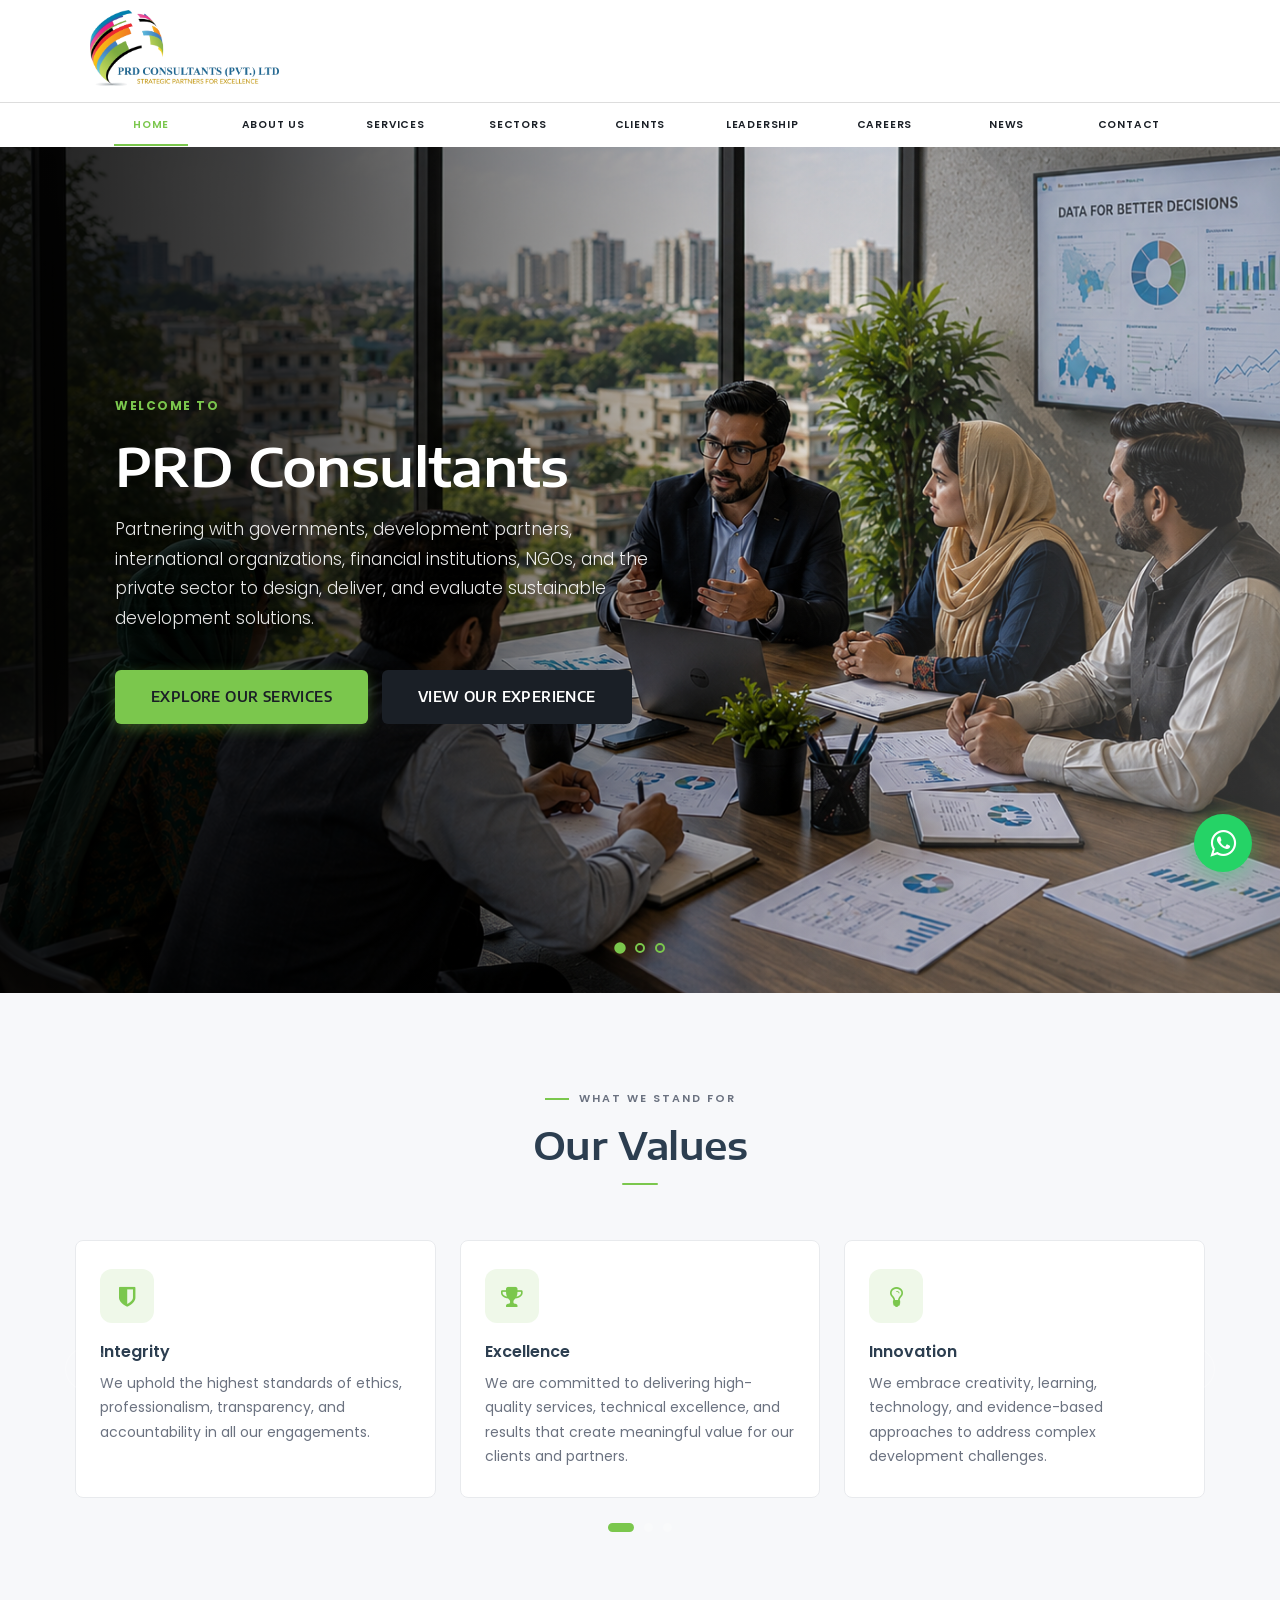
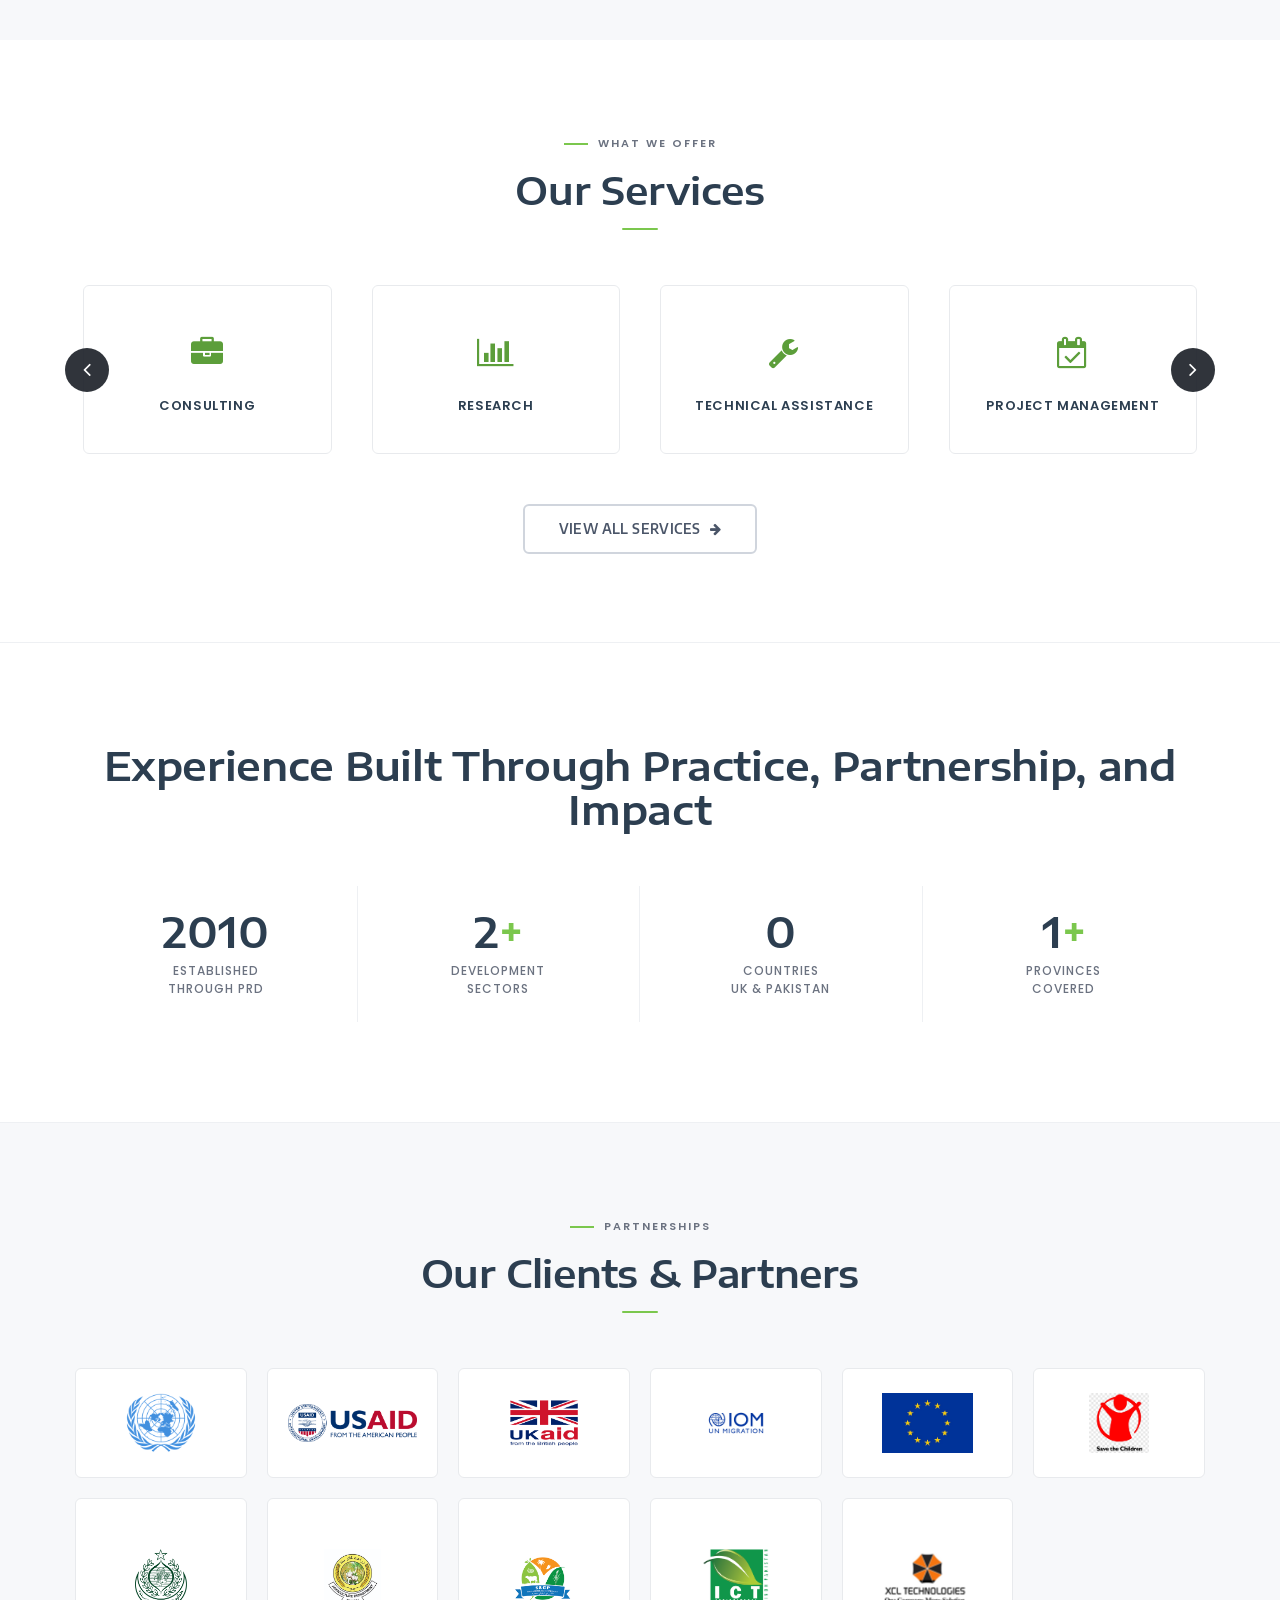
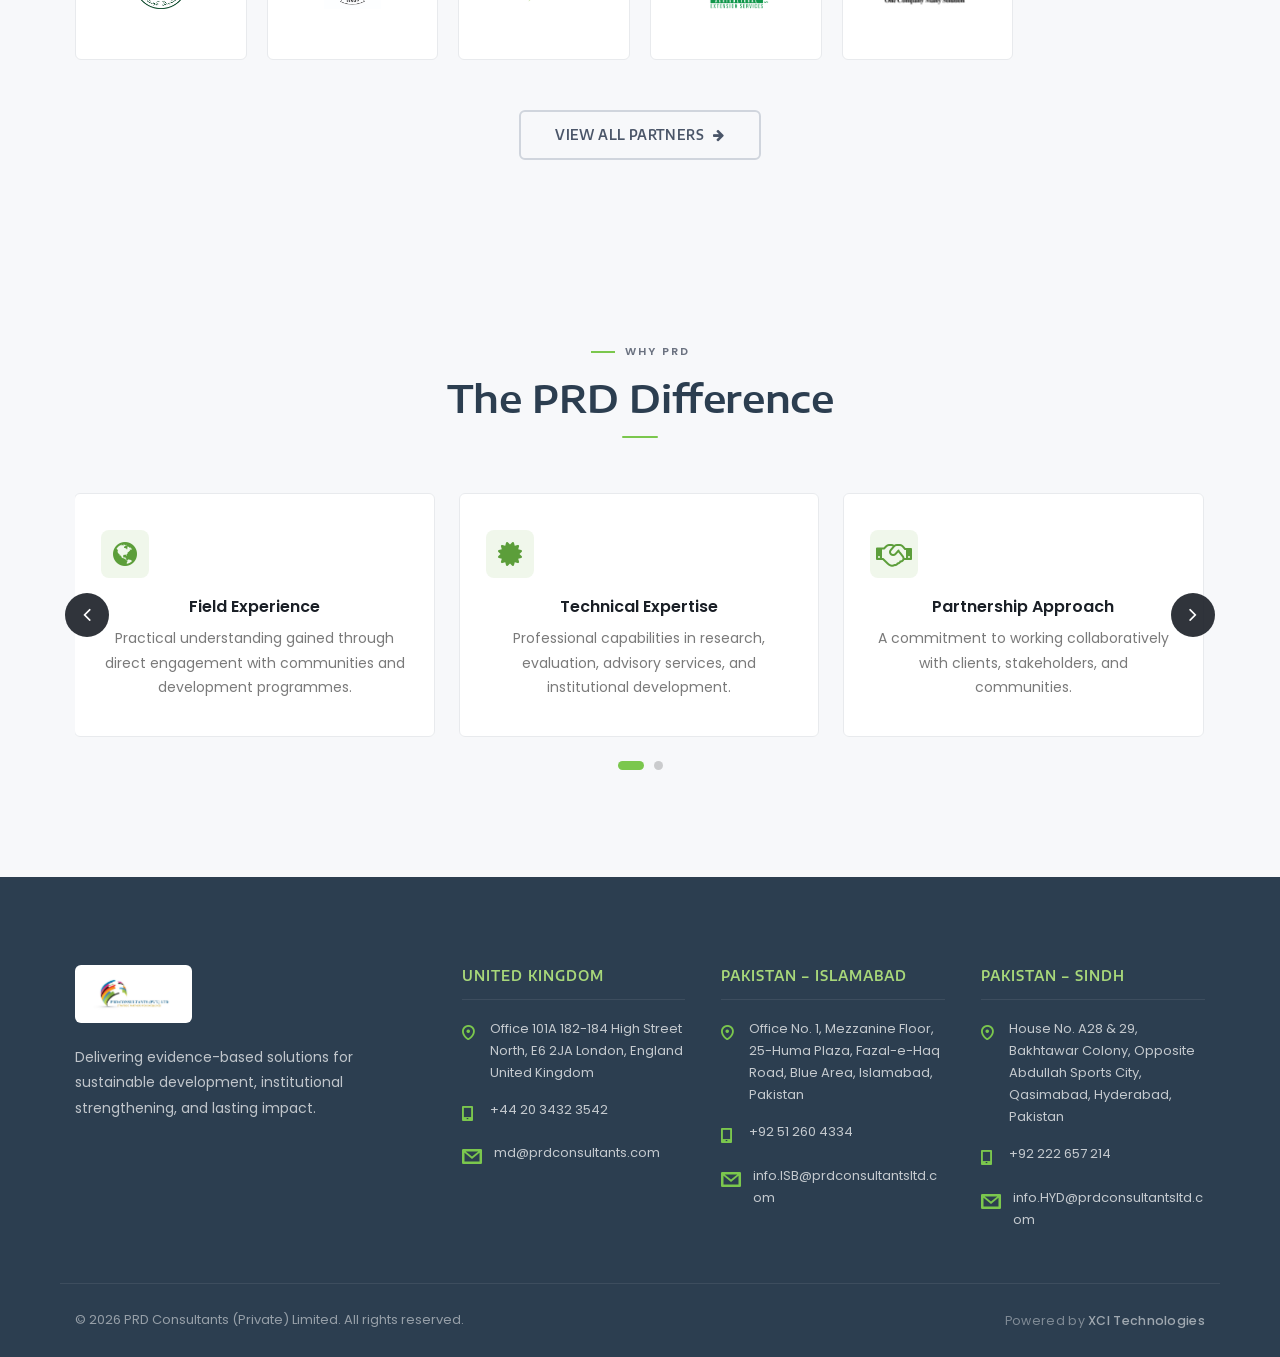
==== commit e3439035: "My version of the project" ====
--- a/index.html
+++ b/index.html
@@ -1,71 +1,123 @@
 <!DOCTYPE html>
 <html lang="en">
+
 <head>
-<meta charset="UTF-8">
-<meta name="viewport" content="width=device-width, initial-scale=1">
-<title>PRD Consultants | Development Consulting, Research & Technical Assistance</title>
-<meta name="description" content="PRD Consultants is an international development consulting firm in the UK and Pakistan. Consulting, research, MEAL, technical assistance and project management.">
-<meta name="keywords" content="PRD Consultants, development consulting, Pakistan, UK, MEAL, research">
-<meta name="robots" content="index, follow">
-<meta property="og:title" content="PRD Consultants | Development Consulting, Research & Technical Assistance">
-<meta property="og:description" content="PRD Consultants is an international development consulting firm in the UK and Pakistan. Consulting, research, MEAL, technical assistance and project management.">
-<meta property="og:type" content="website">
-<meta property="og:image" content="images/logo.png">
-<link rel="icon" type="image/png" href="images/logo.png">
-<link rel="apple-touch-icon" href="images/logo.png">
-<meta name="theme-color" content="#1a1f26">
-<link rel="preconnect" href="https://fonts.googleapis.com">
-<link rel="preconnect" href="https://fonts.gstatic.com" crossorigin>
-<link rel="stylesheet" href="https://maxcdn.bootstrapcdn.com/bootstrap/3.3.7/css/bootstrap.min.css">
-<link rel="stylesheet" href="https://fonts.googleapis.com/css2?family=Poppins:wght@300;400;500;600;700&family=Encode+Sans+Expanded:wght@500;600;700&family=Encode+Sans+Semi+Expanded:wght@500;600;700&display=swap">
-<link rel="stylesheet" href="https://cdnjs.cloudflare.com/ajax/libs/font-awesome/4.7.0/css/font-awesome.min.css">
-<link rel="stylesheet" href="https://cdnjs.cloudflare.com/ajax/libs/OwlCarousel2/2.3.4/assets/owl.carousel.min.css">
-<link rel="stylesheet" href="css/style.css">
-<link rel="stylesheet" href="css/home.css">
+    <meta charset="UTF-8">
+    <meta name="viewport" content="width=device-width, initial-scale=1">
+    <title>PRD Consultants | Development Consulting, Research & Technical Assistance</title>
+    <meta name="description"
+        content="PRD Consultants is an international development consulting firm in the UK and Pakistan. Consulting, research, MEAL, technical assistance and project management.">
+    <meta name="keywords" content="PRD Consultants, development consulting, Pakistan, UK, MEAL, research">
+    <meta name="robots" content="index, follow">
+    <meta property="og:title" content="PRD Consultants | Development Consulting, Research & Technical Assistance">
+    <meta property="og:description"
+        content="PRD Consultants is an international development consulting firm in the UK and Pakistan. Consulting, research, MEAL, technical assistance and project management.">
+    <meta property="og:type" content="website">
+    <meta property="og:image" content="images/logo.png">
+    <link rel="icon" type="image/png" href="images/logo.png">
+    <link rel="apple-touch-icon" href="images/logo.png">
+    <meta name="theme-color" content="#1a1f26">
+    <link rel="preconnect" href="https://fonts.googleapis.com">
+    <link rel="preconnect" href="https://fonts.gstatic.com" crossorigin>
+    <link rel="stylesheet" href="https://maxcdn.bootstrapcdn.com/bootstrap/3.3.7/css/bootstrap.min.css">
+    <link rel="stylesheet"
+        href="https://fonts.googleapis.com/css2?family=Poppins:wght@300;400;500;600;700&family=Encode+Sans+Expanded:wght@500;600;700&family=Encode+Sans+Semi+Expanded:wght@500;600;700&display=swap">
+    <link rel="stylesheet" href="https://cdnjs.cloudflare.com/ajax/libs/font-awesome/4.7.0/css/font-awesome.min.css">
+    <link rel="stylesheet" href="https://cdnjs.cloudflare.com/ajax/libs/OwlCarousel2/2.3.4/assets/owl.carousel.min.css">
+    <link rel="stylesheet" href="css/style.css">
+    <link rel="stylesheet" href="css/home.css">
 </head>
-<body class="site_layout_lisbon header_style_5 page-home header_transparent header_inverse sticky_menu"><div id="wrapper"><header id="header">
-<div class="header-box"><div class="container">
-<div class="header-top-row">
-<div class="logo-box"><div class="logo logo-desktop"><a href="index.html"><img src="images/logo-trans.png" alt="PRD Consultants (Pvt.) Ltd" class="site-logo"></a></div></div>
-<div class="header-phones hide_on_mobile">
+
+<body class="site_layout_lisbon header_style_5 page-home header_transparent header_inverse sticky_menu">
+    <div id="wrapper">
+        <header id="header">
+            <div class="header-box">
+                <div class="container">
+                    <div class="header-top-row">
+                        <div class="logo-box">
+                            <div class="logo logo-desktop"><a href="index.html"><img src="images/logo-trans.png"
+                                        alt="PRD Consultants (Pvt.) Ltd" class="site-logo"></a></div>
+                        </div>
+                        <!-- <div class="header-phones hide_on_mobile">
 <a href="tel:+447304150461" class="header-phone"><span class="header-phone__label">UK</span><span class="header-phone__num">+44 7304 150 461</span></a>
 <a href="tel:+92512604334" class="header-phone"><span class="header-phone__label">Islamabad</span><span class="header-phone__num">+92 51 260 4334</span></a>
 <a href="tel:+92222657214" class="header-phone"><span class="header-phone__label">Sindh</span><span class="header-phone__num">+92 222 657 214</span></a>
-</div>
-<button type="button" class="menu-toggle" aria-label="Menu"><span></span></button>
-</div>
-</div></div>
-<div class="nav-box"><div class="container"><ul class="main_menu_nav"><li class="menu-item current-menu-item"><a href="index.html">Home</a></li><li class="menu-item"><a href="about.html">About Us</a></li><li class="menu-item"><a href="services.html">Services</a></li><li class="menu-item"><a href="sectors.html">Sectors</a></li><li class="menu-item"><a href="where-we-work.html">Where We Work</a></li><li class="menu-item"><a href="clients.html">Clients</a></li><li class="menu-item"><a href="careers.html">Careers</a></li><li class="menu-item"><a href="publications.html">Publications &amp; Insights</a></li><li class="menu-item"><a href="contact.html">Contact</a></li></ul></div></div>
-</header>
-<div id="header-spacer" aria-hidden="true"></div>
-<section id="hero">
-<div class="hero-slide active" style="background-image:url('https://consulting.stylemixthemes.com/lisbon/wp-content/uploads/sites/38/revslider/highlight-carousel7/lisbon.jpg')">
-<div class="container"><div class="hero-caption">
-<div class="eyebrow">Welcome to</div>
-<h1>PRD Consultants (Private) Limited</h1>
-<p>Development Consulting | Research | Technical Assistance | Project Management | Monitoring, Evaluation, Accountability &amp; Learning (MEAL)</p>
-<div class="hero-btns"><a class="btn-green" href="services.html">Our Services</a><a class="btn-dark" href="contact.html">Contact Us</a></div>
-</div></div></div>
-<div class="hero-slide" style="background-image:url('https://consulting.stylemixthemes.com/lisbon/wp-content/uploads/sites/38/revslider/highlight-carousel7/slide_2.jpg')">
-<div class="container"><div class="hero-caption center">
-<div class="eyebrow">The Organization</div>
-<h1>Delivering Evidence-Based Solutions for Sustainable Development</h1>
-<p>Institutional Strengthening, and Lasting Impact.</p>
-<div class="hero-btns center"><a class="btn-green" href="about.html">About Us</a><a class="btn-dark" href="contact.html">Contact Us</a></div>
-</div></div></div>
-<div class="hero-slide" style="background-image:url('https://consulting.stylemixthemes.com/lisbon/wp-content/uploads/sites/38/revslider/highlight-carousel7/slide_3.jpg')">
-<div class="container"><div class="hero-caption right">
-<div class="eyebrow">About Us</div>
-<h1>From Development Practice to Development Consulting</h1>
-<p>PRD Consultants was established on a simple belief: effective development solutions are built on experience, evidence, innovation, and strong partnerships.</p>
-<div class="hero-btns right"><a class="btn-green" href="sectors.html">Our Sectors</a><a class="btn-dark" href="clients.html">Our Clients</a></div>
-</div></div></div>
-<div class="hero-bullets"><span class="selected" data-index="0"></span><span data-index="1"></span><span data-index="2"></span></div>
-</section>
-
-<main id="main-content">
-
-<section id="ceo-message" class="ceo-section reveal"><div class="container">
+</div> -->
+                        <button type="button" class="menu-toggle" aria-label="Menu"><span></span></button>
+                    </div>
+                </div>
+            </div>
+            <div class="nav-box">
+                <div class="container">
+                    <ul class="main_menu_nav">
+                        <li class="menu-item current-menu-item"><a href="index.html">Home</a></li>
+                        <li class="menu-item"><a href="about.html">About Us</a></li>
+                        <li class="menu-item"><a href="services.html">Services</a></li>
+                        <li class="menu-item"><a href="sectors.html">Sectors</a></li>
+
+
+                        <li class="menu-item"><a href="clients.html">Clients</a></li>
+                        <li class="menu-item"><a href="leadership.html">Leadership</a></li>
+                        <li class="menu-item"><a href="careers.html">Careers</a></li>
+                        <li class="menu-item"><a href="news.html">News</a></li>
+                        <li class="menu-item"><a href="contact.html">Contact</a></li>
+                    </ul>
+                </div>
+            </div>
+        </header>
+        <div id="header-spacer" aria-hidden="true"></div>
+        <section id="hero">
+            <div class="hero-slide hero-slide--hero1 active"
+                style="background-image: url('images/hero2.png');">
+                <div class="container">
+                    <div class="hero-caption">
+                        <div class="eyebrow">Welcome to</div>
+                        <h1>PRD Consultants</h1>
+                        <p style="color:#fff; text-shadow:2px 2px 8px rgba(0,0,0,0.8);">
+                            Partnering with governments, development partners, international organizations, financial
+                            institutions, NGOs, and the private sector to design, deliver, and evaluate sustainable
+                            development solutions.
+                        </p>
+                        <div class="hero-btns"><a class="btn-green" href="services.html">Explore Our Services</a><a
+                                class="btn-dark" href="contact.html">View Our Experience</a></div>
+                    </div>
+                </div>
+            </div>
+            <div class="hero-slide hero-slide--hero2"
+                style="background-image: url('images/hero1.png');">
+                <div class="container">
+                    <div class="hero-caption center">
+                        <div class="eyebrow">The Organization</div>
+                        <h1>Delivering Evidence-Based Solutions for Sustainable Development</h1>
+                        <p>Combining research, technical expertise, and practical implementation experience to
+                            strengthen institutions, improve programme performance, and deliver measurable development
+                            outcomes.</p>
+                        <div class="hero-btns center"><a class="btn-green" href="about.html">Explore Our Services</a><a
+                                class="btn-dark" href="contact.html">Learn About PRD</a></div>
+                    </div>
+                </div>
+            </div>
+            <div class="hero-slide hero-slide--hero3"
+                style="background-image: url('images/hero3.png');">
+                <div class="container">
+                    <div class="hero-caption right">
+                        <div class="eyebrow">Building on a Legacy of Development</div>
+                        <h1>From Strategy to Sustainable Impact</h1>
+                        <p>Building on a strong development heritage and a multidisciplinary network of experts, PRD
+                            delivers context-sensitive solutions that combine international standards with practical
+                            implementation experience.</p>
+                        <div class="hero-btns right"><a class="btn-green" href="sectors.html">Our Experience</a><a
+                                class="btn-dark" href="clients.html">Contact Us</a></div>
+                    </div>
+                </div>
+            </div>
+            <div class="hero-bullets"><span class="selected" data-index="0"></span><span data-index="1"></span><span
+                    data-index="2"></span></div>
+        </section>
+
+        <main id="main-content">
+
+            <!-- <section id="ceo-message" class="ceo-section reveal"><div class="container">
 <div class="section-header text-center"><span class="section-eyebrow">Who We Are</span><h2 class="section-title">Welcome to PRD Consultants</h2></div>
 <div class="ceo-pro-wrap">
 <aside class="ceo-pro-aside">
@@ -78,8 +130,8 @@
 <p>Our strength lies in understanding both the strategic and operational dimensions of development, enabling us to deliver solutions that are practical, innovative, and responsive to real-world challenges.</p>
 <p>We are committed to professionalism, integrity, partnership, and continuous learning, and we look forward to working with our clients and partners to strengthen institutions, improve programme performance, and contribute to sustainable development outcomes.</p>
 </div>
-</div></div></section>
-
+</div></div></section> -->
+            <!-- 
 <section id="org-intro" class="org-intro section-sm reveal"><div class="container">
 <div class="row"><div class="col-md-10 col-md-offset-1 text-center">
 <span class="section-eyebrow">The Organization</span>
@@ -88,65 +140,207 @@
 <p class="org-lead">Building on more than a decade of development and humanitarian experience through Partners for Research and Development (PRD), PRD Consultants combines practical field knowledge with professional consulting expertise to support governments, development partners, donor-funded programmes, international organizations, NGOs, research institutions, and private sector organizations.</p>
 <p class="org-lead">Supported by a multidisciplinary network of national and international experts, the firm delivers evidence-based, innovative, and context-sensitive solutions that help organizations strengthen institutions, improve programme performance, enhance accountability, and achieve sustainable development outcomes.</p>
 <p class="org-tagline"><strong>Delivering Evidence-Based Solutions for Sustainable Development, Institutional Strengthening, and Lasting Impact.</strong></p>
-</div></div></div></section>
-
-<section id="what-we-do" class="section section-alt reveal"><div class="container">
+</div></div></div></section> -->
+
+            <!-- <section id="what-we-do" class="section section-alt reveal"><div class="container">
 <div class="section-header text-center"><span class="section-eyebrow">Our Expertise</span><h2 class="section-title">What we do</h2></div>
 <div class="icon-box-grid">
 <div class="icon-box-col"><div class="icon-box"><div class="ib-icon"><i class="fa fa-line-chart"></i></div><h4>Development Consulting</h4><p>Strategic advisory services that strengthen institutions and improve programme performance.</p></div></div>
 <div class="icon-box-col"><div class="icon-box"><div class="ib-icon"><i class="fa fa-search"></i></div><h4>Research &amp; Assessments</h4><p>Surveys, baseline studies, needs assessments, and evidence-based reporting.</p></div></div>
 <div class="icon-box-col"><div class="icon-box"><div class="ib-icon"><i class="fa fa-cogs"></i></div><h4>Technical Assistance</h4><p>Institutional strengthening, capacity building, and operational support.</p></div></div>
 <div class="icon-box-col"><div class="icon-box"><div class="ib-icon"><i class="fa fa-tasks"></i></div><h4>Project Management &amp; MEAL</h4><p>End-to-end delivery with monitoring, evaluation, accountability and learning.</p></div></div>
-</div><div class="section-cta text-center"><a href="services.html" class="btn-outline">Explore All Services <i class="fa fa-arrow-right"></i></a></div></div></section>
-<section id="values" class="values-section reveal"><div class="container">
-<div class="section-header text-center"><span class="section-eyebrow">What We Stand For</span><h2 class="section-title">Our Values</h2></div>
-<div class="owl-carousel cards-carousel values-carousel-slider" data-items="3"><div class="value-card value-card-slide"><div class="vc-icon"><i class="fa fa-shield"></i></div><h4>Integrity</h4><p>We uphold the highest standards of ethics, professionalism, transparency, and accountability in all our engagements.</p></div><div class="value-card value-card-slide"><div class="vc-icon"><i class="fa fa-trophy"></i></div><h4>Excellence</h4><p>We are committed to delivering high-quality services, technical excellence, and results that create meaningful value for our clients and partners.</p></div><div class="value-card value-card-slide"><div class="vc-icon"><i class="fa fa-lightbulb-o"></i></div><h4>Innovation</h4><p>We embrace creativity, learning, technology, and evidence-based approaches to address complex development challenges.</p></div><div class="value-card value-card-slide"><div class="vc-icon"><i class="fa fa-handshake-o"></i></div><h4>Collaboration</h4><p>We believe in meaningful partnerships, stakeholder engagement, and collective action to achieve sustainable impact.</p></div><div class="value-card value-card-slide"><div class="vc-icon"><i class="fa fa-users"></i></div><h4>Inclusiveness</h4><p>We promote equitable participation, diversity, and people-centered approaches that ensure development benefits reach all communities.</p></div><div class="value-card value-card-slide"><div class="vc-icon"><i class="fa fa-check-square-o"></i></div><h4>Accountability</h4><p>We take responsibility for our commitments, performance, and the quality, integrity, and effectiveness of our work.</p></div><div class="value-card value-card-slide"><div class="vc-icon"><i class="fa fa-leaf"></i></div><h4>Sustainability</h4><p>We support solutions that generate lasting social, economic, environmental, and institutional benefits.</p></div></div></div></section>
-
-<section id="services" class="section services-section reveal"><div class="container">
-<div class="section-header text-center"><span class="section-eyebrow">What We Offer</span><h2 class="section-title">Our Services</h2></div>
-<div class="owl-carousel services-carousel">
-<div class="service-item"><div class="s-icon"><i class="fa fa-briefcase"></i></div><h5>Consulting</h5></div>
-<div class="service-item"><div class="s-icon"><i class="fa fa-bar-chart"></i></div><h5>Research</h5></div>
-<div class="service-item"><div class="s-icon"><i class="fa fa-wrench"></i></div><h5>Technical Assistance</h5></div>
-<div class="service-item"><div class="s-icon"><i class="fa fa-calendar-check-o"></i></div><h5>Project Management</h5></div>
-<div class="service-item"><div class="s-icon"><i class="fa fa-pie-chart"></i></div><h5>MEAL</h5></div>
-</div><div class="section-cta text-center"><a href="services.html" class="btn-outline">View All Services <i class="fa fa-arrow-right"></i></a></div></div></section>
-<section id="sectors" class="section reveal"><div class="container">
+</div><div class="section-cta text-center"><a href="services.html" class="btn-outline">Explore All Services <i class="fa fa-arrow-right"></i></a></div></div></section> -->
+
+            <section id="values" class="values-section reveal">
+                <div class="container">
+                    <div class="section-header text-center"><span class="section-eyebrow">What We Stand For</span>
+                        <h2 class="section-title">Our Values</h2>
+                    </div>
+                    <div class="owl-carousel cards-carousel values-carousel-slider" data-items="3">
+                        <div class="value-card value-card-slide">
+                            <div class="vc-icon"><i class="fa fa-shield"></i></div>
+                            <h4>Integrity</h4>
+                            <p>We uphold the highest standards of ethics, professionalism, transparency, and
+                                accountability in all our engagements.</p>
+                        </div>
+                        <div class="value-card value-card-slide">
+                            <div class="vc-icon"><i class="fa fa-trophy"></i></div>
+                            <h4>Excellence</h4>
+                            <p>We are committed to delivering high-quality services, technical excellence, and results
+                                that create meaningful value for our clients and partners.</p>
+                        </div>
+                        <div class="value-card value-card-slide">
+                            <div class="vc-icon"><i class="fa fa-lightbulb-o"></i></div>
+                            <h4>Innovation</h4>
+                            <p>We embrace creativity, learning, technology, and evidence-based approaches to address
+                                complex development challenges.</p>
+                        </div>
+                        <div class="value-card value-card-slide">
+                            <div class="vc-icon"><i class="fa fa-handshake-o"></i></div>
+                            <h4>Collaboration</h4>
+                            <p>We believe in meaningful partnerships, stakeholder engagement, and collective action to
+                                achieve sustainable impact.</p>
+                        </div>
+                        <div class="value-card value-card-slide">
+                            <div class="vc-icon"><i class="fa fa-users"></i></div>
+                            <h4>Inclusiveness</h4>
+                            <p>We promote equitable participation, diversity, and people-centered approaches that ensure
+                                development benefits reach all communities.</p>
+                        </div>
+                        <div class="value-card value-card-slide">
+                            <div class="vc-icon"><i class="fa fa-check-square-o"></i></div>
+                            <h4>Accountability</h4>
+                            <p>We take responsibility for our commitments, performance, and the quality, integrity, and
+                                effectiveness of our work.</p>
+                        </div>
+                        <div class="value-card value-card-slide">
+                            <div class="vc-icon"><i class="fa fa-leaf"></i></div>
+                            <h4>Sustainability</h4>
+                            <p>We support solutions that generate lasting social, economic, environmental, and
+                                institutional benefits.</p>
+                        </div>
+                    </div>
+                </div>
+            </section>
+
+            <section id="services" class="section services-section reveal">
+                <div class="container">
+                    <div class="section-header text-center"><span class="section-eyebrow">What We Offer</span>
+                        <h2 class="section-title">Our Services</h2>
+                    </div>
+                    <div class="owl-carousel services-carousel">
+                        <div class="service-item">
+                            <div class="s-icon"><i class="fa fa-briefcase"></i></div>
+                            <h5>Consulting</h5>
+                        </div>
+                        <div class="service-item">
+                            <div class="s-icon"><i class="fa fa-bar-chart"></i></div>
+                            <h5>Research</h5>
+                        </div>
+                        <div class="service-item">
+                            <div class="s-icon"><i class="fa fa-wrench"></i></div>
+                            <h5>Technical Assistance</h5>
+                        </div>
+                        <div class="service-item">
+                            <div class="s-icon"><i class="fa fa-calendar-check-o"></i></div>
+                            <h5>Project Management</h5>
+                        </div>
+                        <div class="service-item">
+                            <div class="s-icon"><i class="fa fa-pie-chart"></i></div>
+                            <h5>MEAL</h5>
+                        </div>
+                    </div>
+                    <div class="section-cta text-center"><a href="services.html" class="btn-outline">View All Services
+                            <i class="fa fa-arrow-right"></i></a></div>
+                </div>
+            </section>
+            <!-- <section id="sectors" class="section reveal"><div class="container">
 <div class="section-header text-center"><span class="section-eyebrow">Industries</span><h2 class="section-title">Sector Expertise<span class="subtitle">Experience across development sectors</span></h2></div>
-<div class="owl-carousel cards-carousel" data-items="4"><div class="case-card"><img src="images/sectors/agriculture.jpg" alt="Agriculture &amp; Rural Development"><div class="case-overlay"><span class="cat">Agriculture</span><h5>Agriculture &amp; Rural Development</h5><p>Rural livelihoods, agricultural development, food systems, and community resilience.</p></div></div><div class="case-card"><img src="images/sectors/food-security.jpg" alt="Food Security &amp; Livelihoods"><div class="case-overlay"><span class="cat">Livelihoods</span><h5>Food Security &amp; Livelihoods</h5><p>Household resilience, economic opportunities, and sustainable livelihoods.</p></div></div><div class="case-card"><img src="images/sectors/water.jpg" alt="Water Resources Management"><div class="case-overlay"><span class="cat">Water</span><h5>Water Resources Management</h5><p>Water access, resource management, and community-based solutions.</p></div></div><div class="case-card"><img src="images/sectors/health.jpg" alt="Health &amp; Nutrition"><div class="case-overlay"><span class="cat">Health</span><h5>Health &amp; Nutrition</h5><p>Public health initiatives, awareness programmes, and nutrition interventions.</p></div></div><div class="case-card"><img src="images/sectors/education.jpg" alt="Education"><div class="case-overlay"><span class="cat">Education</span><h5>Education</h5><p>Education programmes, institutional strengthening, and learning improvement.</p></div></div><div class="case-card"><img src="images/sectors/governance.jpg" alt="Governance &amp; Public Sector Development"><div class="case-overlay"><span class="cat">Governance</span><h5>Governance &amp; Public Sector Development</h5><p>Institutional strengthening, governance improvement, and public sector initiatives.</p></div></div><div class="case-card"><img src="images/sectors/climate.jpg" alt="Climate Resilience &amp; Disaster Risk Reduction"><div class="case-overlay"><span class="cat">Climate</span><h5>Climate Resilience &amp; Disaster Risk Reduction</h5><p>Climate adaptation, resilience building, emergency preparedness, and recovery.</p></div></div><div class="case-card"><img src="images/sectors/social-protection.jpg" alt="Social Protection &amp; Community Development"><div class="case-overlay"><span class="cat">Social</span><h5>Social Protection &amp; Community Development</h5><p>Inclusive development that strengthens vulnerable communities and social outcomes.</p></div></div></div><div class="section-cta text-center"><a href="sectors.html" class="btn-outline">Explore All Sectors <i class="fa fa-arrow-right"></i></a></div></div></section>
-
-<section id="experience" class="experience-section reveal"><div class="container">
-<h2>Experience Built Through Practice, Partnership, and Impact</h2>
-<div class="exp-stats">
-<div class="exp-stat"><h3>2010</h3><p>Established<br>through PRD</p></div>
-<div class="exp-stat"><h3 class="counter" data-target="8">0<span>+</span></h3><p>Development<br>sectors</p></div>
-<div class="exp-stat"><h3 class="counter" data-target="2">0</h3><p>Countries<br>UK &amp; Pakistan</p></div>
-<div class="exp-stat"><h3 class="counter" data-target="5">0<span>+</span></h3><p>Provinces<br>covered</p></div>
-</div></div></section>
-
-<section id="clients" class="section section-alt reveal"><div class="container">
-<div class="section-header text-center"><span class="section-eyebrow">Partnerships</span><h2 class="section-title">Our Clients &amp; Partners</h2></div>
-<div class="clients-logo-grid"><div class="client-logo-item"><img src="images/image4.png" alt="United Nations" title="United Nations"></div><div class="client-logo-item"><img src="images/image11.png" alt="USAID" title="USAID"></div><div class="client-logo-item"><img src="images/image16.png" alt="UK Aid" title="UK Aid"></div><div class="client-logo-item"><img src="images/image6.png" alt="IOM UN Migration" title="IOM UN Migration"></div><div class="client-logo-item"><img src="images/image12.jpeg" alt="European Union" title="European Union"></div><div class="client-logo-item"><img src="images/image13.png" alt="Save the Children" title="Save the Children"></div><div class="client-logo-item"><img src="images/image8.png" alt="Government of Sindh" title="Government of Sindh"></div><div class="client-logo-item"><img src="images/image9.jpeg" alt="Agriculture Department Sindh" title="Agriculture Department Sindh"></div><div class="client-logo-item"><img src="images/image10.png" alt="Sindh Agricultural Growth Project" title="Sindh Agricultural Growth Project"></div><div class="client-logo-item"><img src="images/image7.png" alt="ICT Agricultural Extension Services" title="ICT Agricultural Extension Services"></div><div class="client-logo-item"><img src="images/image5.jpg" alt="Development Partner" title="Development Partner"></div></div><div class="section-cta text-center"><a href="clients.html" class="btn-outline">View All Partners <i class="fa fa-arrow-right"></i></a></div></div></section>
-
-<section id="why-choose" class="section section-alt"><div class="container">
-<div class="section-header text-center"><span class="section-eyebrow">Why PRD</span><h2 class="section-title">The PRD Difference</h2></div>
-<div class="owl-carousel cards-carousel" data-items="3">
-<div class="why-card"><div class="w-icon"><i class="fa fa-globe"></i></div><h4>Field Experience</h4><p>Practical understanding gained through direct engagement with communities and development programmes.</p></div>
-<div class="why-card"><div class="w-icon"><i class="fa fa-certificate"></i></div><h4>Technical Expertise</h4><p>Professional capabilities in research, evaluation, advisory services, and institutional development.</p></div>
-<div class="why-card"><div class="w-icon"><i class="fa fa-handshake-o"></i></div><h4>Partnership Approach</h4><p>A commitment to working collaboratively with clients, stakeholders, and communities.</p></div>
-<div class="why-card"><div class="w-icon"><i class="fa fa-bar-chart"></i></div><h4>Evidence-Based Practice</h4><p>A focus on data, learning, accountability, and measurable results.</p></div>
-<div class="why-card"><div class="w-icon"><i class="fa fa-map"></i></div><h4>Local Understanding with International Standards</h4><p>Solutions that are context-sensitive while aligned with global development practices.</p></div>
-</div></div></section>
-
-<section id="careers" class="section"><div class="container">
+<div class="owl-carousel cards-carousel" data-items="4"><div class="case-card"><img src="images/sectors/agriculture.jpg" alt="Agriculture &amp; Rural Development"><div class="case-overlay"><span class="cat">Agriculture</span><h5>Agriculture &amp; Rural Development</h5><p>Rural livelihoods, agricultural development, food systems, and community resilience.</p></div></div><div class="case-card"><img src="images/sectors/food-security.jpg" alt="Food Security &amp; Livelihoods"><div class="case-overlay"><span class="cat">Livelihoods</span><h5>Food Security &amp; Livelihoods</h5><p>Household resilience, economic opportunities, and sustainable livelihoods.</p></div></div><div class="case-card"><img src="images/sectors/water.jpg" alt="Water Resources Management"><div class="case-overlay"><span class="cat">Water</span><h5>Water Resources Management</h5><p>Water access, resource management, and community-based solutions.</p></div></div><div class="case-card"><img src="images/sectors/health.jpg" alt="Health &amp; Nutrition"><div class="case-overlay"><span class="cat">Health</span><h5>Health &amp; Nutrition</h5><p>Public health initiatives, awareness programmes, and nutrition interventions.</p></div></div><div class="case-card"><img src="images/sectors/education.jpg" alt="Education"><div class="case-overlay"><span class="cat">Education</span><h5>Education</h5><p>Education programmes, institutional strengthening, and learning improvement.</p></div></div><div class="case-card"><img src="images/sectors/governance.jpg" alt="Governance &amp; Public Sector Development"><div class="case-overlay"><span class="cat">Governance</span><h5>Governance &amp; Public Sector Development</h5><p>Institutional strengthening, governance improvement, and public sector initiatives.</p></div></div><div class="case-card"><img src="images/sectors/climate.jpg" alt="Climate Resilience &amp; Disaster Risk Reduction"><div class="case-overlay"><span class="cat">Climate</span><h5>Climate Resilience &amp; Disaster Risk Reduction</h5><p>Climate adaptation, resilience building, emergency preparedness, and recovery.</p></div></div><div class="case-card"><img src="images/sectors/social-protection.jpg" alt="Social Protection &amp; Community Development"><div class="case-overlay"><span class="cat">Social</span><h5>Social Protection &amp; Community Development</h5><p>Inclusive development that strengthens vulnerable communities and social outcomes.</p></div></div></div><div class="section-cta text-center"><a href="sectors.html" class="btn-outline">Explore All Sectors <i class="fa fa-arrow-right"></i></a></div></div></section> -->
+
+            <section id="experience" class="experience-section reveal">
+                <div class="container">
+                    <h2>Experience Built Through Practice, Partnership, and Impact</h2>
+                    <div class="exp-stats">
+                        <div class="exp-stat">
+                            <h3>2010</h3>
+                            <p>Established<br>through PRD</p>
+                        </div>
+                        <div class="exp-stat">
+                            <h3 class="counter" data-target="8">0<span>+</span></h3>
+                            <p>Development<br>sectors</p>
+                        </div>
+                        <div class="exp-stat">
+                            <h3 class="counter" data-target="2">0</h3>
+                            <p>Countries<br>UK &amp; Pakistan</p>
+                        </div>
+                        <div class="exp-stat">
+                            <h3 class="counter" data-target="5">0<span>+</span></h3>
+                            <p>Provinces<br>covered</p>
+                        </div>
+                    </div>
+                </div>
+            </section>
+
+            <section id="clients" class="section section-alt reveal">
+                <div class="container">
+                    <div class="section-header text-center"><span class="section-eyebrow">Partnerships</span>
+                        <h2 class="section-title">Our Clients &amp; Partners</h2>
+                    </div>
+                    <div class="clients-logo-grid">
+                        <div class="client-logo-item"><img src="images/image4.png" alt="United Nations"
+                                title="United Nations"></div>
+                        <div class="client-logo-item"><img src="images/image11.png" alt="USAID" title="USAID"></div>
+                        <div class="client-logo-item"><img src="images/image16.png" alt="UK Aid" title="UK Aid"></div>
+                        <div class="client-logo-item"><img src="images/image6.png" alt="IOM UN Migration"
+                                title="IOM UN Migration"></div>
+                        <div class="client-logo-item"><img src="images/image12.jpeg" alt="European Union"
+                                title="European Union"></div>
+                        <div class="client-logo-item"><img src="images/image13.png" alt="Save the Children"
+                                title="Save the Children"></div>
+                        <div class="client-logo-item"><img src="images/image8.png" alt="Government of Sindh"
+                                title="Government of Sindh"></div>
+                        <div class="client-logo-item"><img src="images/image9.jpeg" alt="Agriculture Department Sindh"
+                                title="Agriculture Department Sindh"></div>
+                        <div class="client-logo-item"><img src="images/image10.png"
+                                alt="Sindh Agricultural Growth Project" title="Sindh Agricultural Growth Project"></div>
+                        <div class="client-logo-item"><img src="images/image7.png"
+                                alt="ICT Agricultural Extension Services" title="ICT Agricultural Extension Services">
+                        </div>
+                        <div class="client-logo-item"><img src="images/image5.jpg" alt="Development Partner"
+                                title="Development Partner"></div>
+                    </div>
+                    <div class="section-cta text-center"><a href="clients.html" class="btn-outline">View All Partners <i
+                                class="fa fa-arrow-right"></i></a></div>
+                </div>
+            </section>
+
+            <section id="why-choose" class="section section-alt">
+                <div class="container">
+                    <div class="section-header text-center"><span class="section-eyebrow">Why PRD</span>
+                        <h2 class="section-title">The PRD Difference</h2>
+                    </div>
+                    <div class="owl-carousel cards-carousel" data-items="3">
+                        <div class="why-card">
+                            <div class="w-icon"><i class="fa fa-globe"></i></div>
+                            <h4>Field Experience</h4>
+                            <p>Practical understanding gained through direct engagement with communities and development
+                                programmes.</p>
+                        </div>
+                        <div class="why-card">
+                            <div class="w-icon"><i class="fa fa-certificate"></i></div>
+                            <h4>Technical Expertise</h4>
+                            <p>Professional capabilities in research, evaluation, advisory services, and institutional
+                                development.</p>
+                        </div>
+                        <div class="why-card">
+                            <div class="w-icon"><i class="fa fa-handshake-o"></i></div>
+                            <h4>Partnership Approach</h4>
+                            <p>A commitment to working collaboratively with clients, stakeholders, and communities.</p>
+                        </div>
+                        <div class="why-card">
+                            <div class="w-icon"><i class="fa fa-bar-chart"></i></div>
+                            <h4>Evidence-Based Practice</h4>
+                            <p>A focus on data, learning, accountability, and measurable results.</p>
+                        </div>
+                        <div class="why-card">
+                            <div class="w-icon"><i class="fa fa-map"></i></div>
+                            <h4>Local Understanding with International Standards</h4>
+                            <p>Solutions that are context-sensitive while aligned with global development practices.</p>
+                        </div>
+                    </div>
+                </div>
+            </section>
+
+            <!-- <section id="careers" class="section"><div class="container">
 <div class="section-header text-center"><h2 class="section-title">Careers</h2></div>
 <div class="career-grid">
 <div class="career-item"><a href="careers.html#jobs" class="career-card career-card-link"><i class="fa fa-briefcase"></i><h4>Jobs</h4></a></div>
 <div class="career-item"><a href="careers.html#consultancies" class="career-card career-card-link"><i class="fa fa-user-md"></i><h4>Consultancies</h4></a></div>
 <div class="career-item"><a href="careers.html#internships" class="career-card career-card-link"><i class="fa fa-graduation-cap"></i><h4>Internships</h4></a></div>
-</div><div class="section-cta text-center"><a href="careers.html" class="btn-outline">View Careers <i class="fa fa-arrow-right"></i></a></div></div></section>
-
-<section id="where-we-work" class="section reveal"><div class="container">
+</div><div class="section-cta text-center"><a href="careers.html" class="btn-outline">View Careers <i class="fa fa-arrow-right"></i></a></div></div></section> -->
+
+            <!-- <section id="where-we-work" class="section reveal"><div class="container">
 <div class="section-header text-center"><span class="section-eyebrow">Global Presence</span><h2 class="section-title">Where We Work<span class="subtitle">Experience across all provinces of Pakistan and international operations from the United Kingdom</span></h2></div>
 <div class="location-cards">
 <div class="location-card"><div class="loc-inner"><h4>United Kingdom</h4><div class="role">Head Office | International Operations &amp; Partnerships</div><p>86 Wind Road, Ystradgynlais, Swansea, Wales, United Kingdom</p><p>+44 7304 150 461 | info.UK@prdconsultantsltd.com</p></div></div>
@@ -156,9 +350,9 @@
 <h4>Pakistan – Country Coverage</h4><div class="role">Provincial &amp; Regional Experience</div>
 <div class="provinces"><span>Sindh</span><span>Punjab</span><span>Khyber Pakhtunkhwa</span><span>Balochistan</span><span>Islamabad Capital Territory</span></div>
 <p style="margin-top:14px"><strong>Regional Office – Sindh:</strong> Bakhtawar Colony, Qasimabad, Hyderabad | +92 222 657 214</p>
-</div></div></div><div class="section-cta text-center"><a href="where-we-work.html" class="btn-outline">Learn More <i class="fa fa-arrow-right"></i></a></div></div></section>
-
-<section id="publications" class="section section-alt"><div class="container">
+</div></div></div><div class="section-cta text-center"><a href="where-we-work.html" class="btn-outline">Learn More <i class="fa fa-arrow-right"></i></a></div></div></section> -->
+
+            <!-- <section id="publications" class="section section-alt"><div class="container">
 <div class="section-header text-center"><span class="section-eyebrow">Knowledge &amp; Insights</span><h2 class="section-title">Publications &amp; Insights<span class="subtitle">Stay updated with the latest developments, achievements, and activities of PRD Consultants — including project milestones, publications, partnerships, events, and knowledge-sharing initiatives across the development sector.</span></h2></div>
 <ul class="pub-list">
 <li><span class="pub-icon"><i class="fa fa-file-text-o"></i></span><div><h5>Onion Research Study Sindh</h5><p>Research &amp; Reports</p></div></li>
@@ -166,9 +360,10 @@
 <li><span class="pub-icon"><i class="fa fa-file-text-o"></i></span><div><h5>Revision of PC-1 Sindh Agricultural Growth Project</h5><p>Agriculture Department, Government of Sindh</p></div></li>
 <li><span class="pub-icon"><i class="fa fa-file-text-o"></i></span><div><h5>Articles &amp; Thought Leadership</h5><p>Articles &amp; Thought Leadership</p></div></li>
 <li><span class="pub-icon"><i class="fa fa-file-text-o"></i></span><div><h5>News &amp; Events</h5><p>News &amp; Events</p></div></li>
-</ul><div class="section-cta text-center"><a href="publications.html" class="btn-outline">View All Publications <i class="fa fa-arrow-right"></i></a></div></div></section>
-</main>
-<section id="locations-map" class="map-section">
+</ul><div class="section-cta text-center"><a href="publications.html" class="btn-outline">View All Publications <i class="fa fa-arrow-right"></i></a></div></div></section> -->
+
+        </main>
+        <!-- <section id="locations-map" class="map-section">
 <div class="container">
 <div class="section-header text-center reveal">
 <span class="section-eyebrow">Global Presence</span>
@@ -205,31 +400,76 @@
 <p><strong>Email:</strong> <a href="mailto:info.HYD@prdconsultantsltd.com">info.HYD@prdconsultantsltd.com</a></p>
 </div></div>
 </div>
-</div></section><footer id="contact"><div class="container">
-<div class="footer-top row">
-<div class="col-md-4 footer-brand"><img src="images/logo.png" alt="PRD Consultants" class="footer-logo" width="180" height="48">
-<p>Delivering evidence-based solutions for sustainable development, institutional strengthening, and lasting impact.</p></div>
-<div class="col-md-8"><div class="footer-offices">
-<div class="office-col"><div class="title">United Kingdom</div><ul>
-<li><span class="icon"><span class="stm-location-2"></span></span><span>86 Wind Road, Ystradgynlais, Swansea, Wales, United Kingdom</span></li>
-<li><span class="icon"><span class="stm-iphone"></span></span><span>+44 7304 150 461</span></li>
-<li><span class="icon"><span class="stm-email"></span></span><span><a href="mailto:info.UK@prdconsultantsltd.com">info.UK@prdconsultantsltd.com</a></span></li></ul></div>
-<div class="office-col"><div class="title">Pakistan – Islamabad</div><ul>
-<li><span class="icon"><span class="stm-location-2"></span></span><span>Office No. 1, Mezzanine Floor, 25-Huma Plaza, Fazal-e-Haq Road, Blue Area, Islamabad, Pakistan</span></li>
-<li><span class="icon"><span class="stm-iphone"></span></span><span>+92 51 260 4334</span></li>
-<li><span class="icon"><span class="stm-email"></span></span><span><a href="mailto:info.ISB@prdconsultantsltd.com">info.ISB@prdconsultantsltd.com</a></span></li></ul></div>
-<div class="office-col"><div class="title">Pakistan – Sindh</div><ul>
-<li><span class="icon"><span class="stm-location-2"></span></span><span>House No. A28 &amp; 29, Bakhtawar Colony, Opposite Abdullah Sports City, Qasimabad, Hyderabad, Pakistan</span></li>
-<li><span class="icon"><span class="stm-iphone"></span></span><span>+92 222 657 214</span></li>
-<li><span class="icon"><span class="stm-email"></span></span><span><a href="mailto:info.HYD@prdconsultantsltd.com">info.HYD@prdconsultantsltd.com</a></span></li></ul></div>
-</div></div></div>
-<div class="copyright-row">
-<p class="copyright-text">© 2026 PRD Consultants (Private) Limited. All rights reserved.</p>
-<p class="footer-powered">Powered by <a href="https://xcltechnologies.com/" target="_blank" rel="noopener noreferrer">XCl Technologies</a></p>
-</div>
-</div></footer><a href="https://wa.me/447304150461?text=Hello%20PRD%20Consultants%2C%20I%20would%20like%20to%20inquire%20about%20your%20services." class="whatsapp-float" target="_blank" rel="noopener noreferrer" aria-label="Chat on WhatsApp" title="WhatsApp +44 7304 150 461">
-<span class="whatsapp-float__icon"><i class="fa fa-whatsapp"></i></span>
-<span class="whatsapp-float__pulse"></span>
-</a></div><script src="https://cdnjs.cloudflare.com/ajax/libs/jquery/3.7.1/jquery.min.js"></script>
-<script src="https://cdnjs.cloudflare.com/ajax/libs/OwlCarousel2/2.3.4/owl.carousel.min.js"></script>
-<script src="js/main.js"></script></body></html>+</div></section> -->
+        <footer id="contact">
+            <div class="container">
+                <div class="footer-top row">
+                    <div class="col-md-4 footer-brand"><img src="images/logo.png" alt="PRD Consultants"
+                            class="footer-logo" width="180" height="48">
+                        <p>Delivering evidence-based solutions for sustainable development, institutional strengthening,
+                            and lasting impact.</p>
+                    </div>
+                    <div class="col-md-8">
+                        <div class="footer-offices">
+                            <div class="office-col">
+                                <div class="title">United Kingdom</div>
+                                <ul>
+                                    <li><span class="icon"><span class="stm-location-2"></span></span><span>Office 101A
+                                            182-184 High Street North, E6 2JA London, England United Kingdom</span></li>
+                                    <li><span class="icon"><span class="stm-iphone"></span></span><span>+44 20 3432 3542
+
+                                    </span></li>
+                                    <li><span class="icon"><span class="stm-email"></span></span><span><a
+                                                href="mailto:md@prdconsultants.com">md@prdconsultants.com</a></span>
+                                    </li>
+                                </ul>
+                            </div>
+                            <div class="office-col">
+                                <div class="title">Pakistan – Islamabad</div>
+                                <ul>
+                                    <li><span class="icon"><span class="stm-location-2"></span></span><span>Office No.
+                                            1, Mezzanine Floor, 25-Huma Plaza, Fazal-e-Haq Road, Blue Area, Islamabad,
+                                            Pakistan</span></li>
+                                    <li><span class="icon"><span class="stm-iphone"></span></span><span>+92 51 260
+                                            4334</span></li>
+                                    <li><span class="icon"><span class="stm-email"></span></span><span><a
+                                                href="mailto:info.ISB@prdconsultantsltd.com">info.ISB@prdconsultantsltd.com</a></span>
+                                    </li>
+                                </ul>
+                            </div>
+                            <div class="office-col">
+                                <div class="title">Pakistan – Sindh</div>
+                                <ul>
+                                    <li><span class="icon"><span class="stm-location-2"></span></span><span>House No.
+                                            A28 &amp; 29, Bakhtawar Colony, Opposite Abdullah Sports City, Qasimabad,
+                                            Hyderabad, Pakistan</span></li>
+                                    <li><span class="icon"><span class="stm-iphone"></span></span><span>+92 222 657
+                                            214</span></li>
+                                    <li><span class="icon"><span class="stm-email"></span></span><span><a
+                                                href="mailto:info.HYD@prdconsultantsltd.com">info.HYD@prdconsultantsltd.com</a></span>
+                                    </li>
+                                </ul>
+                            </div>
+                        </div>
+                    </div>
+                </div>
+                <div class="copyright-row">
+                    <p class="copyright-text">© 2026 PRD Consultants (Private) Limited. All rights reserved.</p>
+                    <p class="footer-powered">Powered by <a href="https://xcltechnologies.com/" target="_blank"
+                            rel="noopener noreferrer">XCl Technologies</a></p>
+                </div>
+            </div>
+        </footer><a
+            href="https://wa.me/447304150461?text=Hello%20PRD%20Consultants%2C%20I%20would%20like%20to%20inquire%20about%20your%20services."
+            class="whatsapp-float" target="_blank" rel="noopener noreferrer" aria-label="Chat on WhatsApp"
+            title="WhatsApp +44 7304 150 461">
+            <span class="whatsapp-float__icon"><i class="fa fa-whatsapp"></i></span>
+            <span class="whatsapp-float__pulse"></span>
+        </a>
+    </div>
+    <script src="https://cdnjs.cloudflare.com/ajax/libs/jquery/3.7.1/jquery.min.js"></script>
+    <script src="https://cdnjs.cloudflare.com/ajax/libs/OwlCarousel2/2.3.4/owl.carousel.min.js"></script>
+    <script src="js/main.js"></script>
+</body>
+
+</html>
--- a/css/style.css
+++ b/css/style.css
@@ -19,6 +19,8 @@
     --shadow-sm: 0 2px 8px rgba(26, 31, 38, 0.06);
     --shadow-md: 0 8px 30px rgba(26, 31, 38, 0.08);
     --shadow-lg: 0 20px 50px rgba(26, 31, 38, 0.12);
+    --shadow-green: 0 10px 28px rgba(123, 199, 77, 0.18);
+    --card-hover-border: rgba(123, 199, 77, 0.42);
     --radius: 6px;
     --font-body: 'Poppins', -apple-system, BlinkMacSystemFont, 'Segoe UI', sans-serif;
     --font-heading: 'Encode Sans Expanded', sans-serif;
@@ -34,14 +36,32 @@
     line-height: 1;
     -webkit-font-smoothing: antialiased;
 }
-.stm-phone-11:before { content: "\e93e"; }
-.stm-location-2:before { content: "\e90a"; }
-.stm-email:before { content: "\e908"; }
-.stm-iphone:before { content: "\e909"; }
-
-*, *::before, *::after { box-sizing: border-box; }
-
-html { scroll-behavior: smooth; }
+
+.stm-phone-11:before {
+    content: "\e93e";
+}
+
+.stm-location-2:before {
+    content: "\e90a";
+}
+
+.stm-email:before {
+    content: "\e908";
+}
+
+.stm-iphone:before {
+    content: "\e909";
+}
+
+*,
+*::before,
+*::after {
+    box-sizing: border-box;
+}
+
+html {
+    scroll-behavior: smooth;
+}
 
 body {
     margin: 0;
@@ -55,23 +75,45 @@
     opacity: 0;
     transition: opacity 0.4s var(--ease);
 }
-body.loaded { opacity: 1; }
-
-::selection { background: var(--green); color: var(--dark); }
-
-img { max-width: 100%; height: auto; display: block; }
+
+body.loaded {
+    opacity: 1;
+}
+
+::selection {
+    background: var(--green);
+    color: var(--dark);
+}
+
+img {
+    max-width: 100%;
+    height: auto;
+    display: block;
+}
 
 a {
     color: var(--green-dark);
     text-decoration: none;
     transition: color 0.25s var(--ease);
 }
-a:hover { color: var(--dark); text-decoration: none; }
-
-.container { max-width: 1170px; padding-left: 20px; padding-right: 20px; }
+
+
+
+a:hover {
+    color: var(--dark);
+    text-decoration: none;
+}
+
+.container {
+    max-width: 1170px;
+    padding-left: 20px;
+    padding-right: 20px;
+}
 
 /* ─── BUTTONS ─── */
-.btn-green, .btn-dark, .btn-outline {
+.btn-green,
+.btn-dark,
+.btn-outline {
     font-family: var(--font-btn);
     font-size: 14px;
     font-weight: 600;
@@ -85,45 +127,65 @@
     transition: all 0.35s var(--ease);
     cursor: pointer;
 }
+
 .btn-green {
     background: var(--green);
     color: var(--dark);
     box-shadow: 0 4px 14px rgba(123, 199, 77, 0.35);
 }
+
 .btn-green:hover {
     background: var(--dark);
     color: var(--white);
     box-shadow: 0 6px 20px rgba(26, 31, 38, 0.25);
     transform: translateY(-2px);
 }
+
 .btn-dark {
     background: var(--dark);
     color: var(--white);
     box-shadow: 0 4px 14px rgba(26, 31, 38, 0.2);
 }
+
 .btn-dark:hover {
     background: var(--green);
     color: var(--dark);
     transform: translateY(-2px);
 }
+
 .btn-outline {
     background: transparent;
     color: var(--dark);
     border-color: var(--dark);
     line-height: 46px;
 }
+
 .btn-outline:hover {
     background: var(--green);
     border-color: var(--green);
     color: var(--dark);
     transform: translateY(-2px);
 }
-.btn-outline i { margin-left: 6px; transition: transform 0.3s var(--ease); }
-.btn-outline:hover i { transform: translateX(4px); }
+
+.btn-outline i {
+    margin-left: 6px;
+    transition: transform 0.3s var(--ease);
+}
+
+.btn-outline:hover i {
+    transform: translateX(4px);
+}
 
 /* ─── SECTIONS ─── */
-.section { padding: 100px 0; position: relative; }
-.section-sm { padding: 70px 0; }
+.section {
+    padding: 100px 0;
+    position: relative;
+}
+
+.section-sm {
+    padding: 70px 0;
+}
+
 .section-eyebrow {
     display: inline-block;
     font-size: 11px;
@@ -133,6 +195,7 @@
     color: var(--green);
     margin-bottom: 14px;
 }
+
 .section-title {
     font-family: var(--font-heading);
     font-size: clamp(28px, 3.5vw, 38px);
@@ -143,6 +206,7 @@
     letter-spacing: -0.4px;
     position: relative;
 }
+
 .section-title::after {
     content: "";
     display: block;
@@ -152,7 +216,12 @@
     margin-top: 18px;
     border-radius: 2px;
 }
-.text-center .section-title::after { margin-left: auto; margin-right: auto; }
+
+.text-center .section-title::after {
+    margin-left: auto;
+    margin-right: auto;
+}
+
 .section-title .subtitle {
     display: block;
     font-family: var(--font-body);
@@ -163,11 +232,27 @@
     line-height: 1.75;
     letter-spacing: 0;
 }
-.section-title .subtitle::after { display: none; }
-.section-title.light, .section-title.light .subtitle { color: var(--white); }
-.section-title.light .subtitle { opacity: 0.85; }
-.section-header { margin-bottom: 55px; }
-.section-cta { margin-top: 50px; }
+
+.section-title .subtitle::after {
+    display: none;
+}
+
+.section-title.light,
+.section-title.light .subtitle {
+    color: var(--white);
+}
+
+.section-title.light .subtitle {
+    opacity: 0.85;
+}
+
+.section-header {
+    margin-bottom: 55px;
+}
+
+.section-cta {
+    margin-top: 50px;
+}
 
 /* Scroll reveal */
 .reveal {
@@ -175,7 +260,11 @@
     transform: translateY(28px);
     transition: opacity 0.7s var(--ease), transform 0.7s var(--ease);
 }
-.reveal.revealed { opacity: 1; transform: translateY(0); }
+
+.reveal.revealed {
+    opacity: 1;
+    transform: translateY(0);
+}
 
 /* ─── HEADER ─── */
 #header {
@@ -183,24 +272,33 @@
     z-index: 1000;
     width: 100%;
 }
-#header-spacer { display: none; }
+
+#header-spacer {
+    display: none;
+}
+
 .header_solid .header-box {
     background: rgba(26, 31, 38, 0.97);
 }
+
 .header_transparent .header-box {
     background: transparent;
 }
+
 .nav-box {
     width: 100%;
     position: sticky;
     top: 0;
     z-index: 1001;
     transition: background 0.4s var(--ease), box-shadow 0.4s var(--ease), backdrop-filter 0.4s;
-}
+    border-top: 1px solid #ddd;
+}
+
 .header_transparent #header:not(.scrolled) .nav-box {
     background: transparent;
     box-shadow: none;
 }
+
 .header_transparent #header.scrolled .nav-box,
 .header_solid .nav-box {
     background: rgba(26, 31, 38, 0.97);
@@ -208,9 +306,11 @@
     -webkit-backdrop-filter: blur(12px);
     box-shadow: 0 4px 30px rgba(0, 0, 0, 0.15);
 }
+
 .header_transparent #hero {
     margin-top: calc(-1 * var(--header-height, 138px));
 }
+
 .header_style_5 .header-box .container {
     display: flex;
     align-items: center;
@@ -220,12 +320,14 @@
     padding: 10px 20px 8px;
     margin: 0 auto;
 }
+
 .nav-box .container {
     max-width: 1140px;
     width: 100%;
     padding: 0 20px;
     margin: 0 auto;
 }
+
 .header-top-row {
     width: 100%;
     display: flex;
@@ -235,6 +337,7 @@
     position: relative;
     min-height: 84px;
 }
+
 .header_style_5 .header-box .container .logo-box {
     flex: 0 0 auto;
     width: auto;
@@ -246,6 +349,7 @@
     position: relative;
     min-width: 0;
 }
+
 .logo-box .logo a {
     display: inline-flex;
     align-items: center;
@@ -256,11 +360,13 @@
     transition: opacity 0.3s var(--ease), transform 0.3s var(--ease);
     line-height: 0;
 }
+
 .logo-box .logo a:hover {
     opacity: 0.9;
     transform: none;
     box-shadow: none;
 }
+
 .site-logo {
     height: 76px;
     width: auto;
@@ -269,6 +375,7 @@
     object-position: left center;
     display: block;
 }
+
 /* Header — three office numbers */
 .header-phones {
     display: flex;
@@ -281,6 +388,7 @@
     overflow: hidden;
     background: rgba(255, 255, 255, 0.06);
 }
+
 .header-phone {
     display: flex;
     flex-direction: column;
@@ -292,12 +400,17 @@
     transition: background 0.25s var(--ease);
     min-width: 0;
 }
-.header-phone:last-child { border-right: none; }
+
+.header-phone:last-child {
+    border-right: none;
+}
+
 .header-phone:hover {
     background: rgba(123, 199, 77, 0.12);
     text-decoration: none;
     color: inherit;
 }
+
 .header-phone__label {
     display: block;
     font-size: 10px;
@@ -308,6 +421,7 @@
     margin-bottom: 4px;
     white-space: nowrap;
 }
+
 .header-phone__num {
     display: block;
     font-size: 13px;
@@ -316,6 +430,7 @@
     white-space: nowrap;
     letter-spacing: 0.1px;
 }
+
 .main_menu_nav {
     display: flex;
     flex-wrap: wrap;
@@ -326,8 +441,14 @@
     border-top: 1px solid rgba(255, 255, 255, 0.12);
     border-bottom: 1px solid rgba(255, 255, 255, 0.12);
 }
-.main_menu_nav > li { position: relative; flex: 1; text-align: center; }
-.main_menu_nav > li + li:before {
+
+.main_menu_nav>li {
+    position: relative;
+    flex: 1;
+    text-align: center;
+}
+
+.main_menu_nav>li+li:before {
     content: "";
     position: absolute;
     left: 0;
@@ -337,7 +458,8 @@
     width: 1px;
     background: rgba(255, 255, 255, 0.12);
 }
-.main_menu_nav > li > a {
+
+.main_menu_nav>li>a {
     display: block;
     padding: 12px 4px;
     font-size: 10.5px;
@@ -349,7 +471,8 @@
     position: relative;
     transition: color 0.25s var(--ease);
 }
-.main_menu_nav > li > a::after {
+
+.main_menu_nav>li>a::after {
     content: "";
     position: absolute;
     bottom: 0;
@@ -359,12 +482,26 @@
     background: var(--green);
     transition: width 0.3s var(--ease), left 0.3s var(--ease);
 }
-.main_menu_nav > li.current-menu-item > a,
-.main_menu_nav > li > a:hover { color: var(--green) !important; }
-.main_menu_nav > li > a:hover { color: var(--green) !important; }
-.main_menu_nav > li:not(.current-menu-item) > a { color: rgba(255, 255, 255, 0.95); }
-.main_menu_nav > li.current-menu-item > a::after,
-.main_menu_nav > li > a:hover::after { width: 60%; left: 20%; }
+
+.main_menu_nav>li.current-menu-item>a,
+.main_menu_nav>li>a:hover {
+    color: var(--green) !important;
+}
+
+.main_menu_nav>li>a:hover {
+    color: var(--green) !important;
+}
+
+.main_menu_nav>li:not(.current-menu-item)>a {
+    color: rgba(255, 255, 255, 0.95);
+}
+
+.main_menu_nav>li.current-menu-item>a::after,
+.main_menu_nav>li>a:hover::after {
+    width: 60%;
+    left: 20%;
+}
+
 .menu-toggle {
     display: none;
     background: none;
@@ -384,6 +521,7 @@
     overflow: hidden;
     background: var(--dark);
 }
+
 .hero-slide {
     position: absolute;
     inset: 0;
@@ -393,14 +531,27 @@
     transition: opacity 1.2s var(--ease);
     transform: scale(1.04);
 }
-.hero-slide.active { opacity: 1; z-index: 1; transform: scale(1); transition: opacity 1.2s var(--ease), transform 8s linear; }
+
+.hero-slide.active {
+    opacity: 1;
+    z-index: 1;
+    transform: scale(1);
+    transition: opacity 1.2s var(--ease), transform 8s linear;
+}
+
 .hero-slide::after {
     content: "";
     position: absolute;
     inset: 0;
     background: linear-gradient(105deg, rgba(26, 31, 38, 0.82) 0%, rgba(26, 31, 38, 0.45) 55%, rgba(26, 31, 38, 0.25) 100%);
 }
-.hero-slide .container { position: relative; height: 100%; z-index: 2; }
+
+.hero-slide .container {
+    position: relative;
+    height: 100%;
+    z-index: 2;
+}
+
 .header_transparent .hero-slide .container {
     display: flex;
     align-items: center;
@@ -408,6 +559,7 @@
     padding-bottom: 70px;
     box-sizing: border-box;
 }
+
 .hero-caption {
     position: absolute;
     top: 50%;
@@ -416,32 +568,48 @@
     color: var(--white);
     max-width: 700px;
 }
+
 .header_transparent .hero-caption {
     position: relative;
     top: auto;
     transform: none;
     flex-shrink: 0;
 }
-.hero-caption.center { left: 50%; transform: translate(-50%, -50%); text-align: center; max-width: 800px; }
+
+.hero-caption.center {
+    left: 50%;
+    transform: translate(-50%, -50%);
+    text-align: center;
+    max-width: 800px;
+}
+
 .header_transparent .hero-caption.center {
     left: auto;
     margin: 0 auto;
     transform: none;
 }
-.hero-caption.right { right: 40px; left: auto; text-align: right; }
+
+.hero-caption.right {
+    right: 40px;
+    left: auto;
+    text-align: right;
+}
+
 .header_transparent .hero-caption.right {
     margin-left: auto;
     margin-right: 40px;
 }
+
 .hero-caption .eyebrow {
     font-size: 12px;
-    font-weight: 600;
-    letter-spacing: 3px;
+    font-weight: 700;
+    letter-spacing: 1.5px;
     text-transform: uppercase;
     color: var(--green);
     margin-bottom: 20px;
-    margin-top: 0;
-}
+    margin-top: -100px;
+}
+
 .hero-caption h1 {
     font-family: var(--font-heading);
     font-size: clamp(34px, 5vw, 52px);
@@ -451,6 +619,7 @@
     margin: 0 0 20px;
     color: var(--white);
 }
+
 .hero-caption p {
     font-size: 17px;
     line-height: 1.75;
@@ -459,11 +628,30 @@
     font-weight: 300;
     max-width: 560px;
 }
-.hero-caption.center p { margin-left: auto; margin-right: auto; }
-.hero-caption.right p { margin-left: auto; }
-.hero-btns { display: flex; gap: 14px; flex-wrap: wrap; }
-.hero-btns.center { justify-content: center; }
-.hero-btns.right { justify-content: flex-end; }
+
+.hero-caption.center p {
+    margin-left: auto;
+    margin-right: auto;
+}
+
+.hero-caption.right p {
+    margin-left: auto;
+}
+
+.hero-btns {
+    display: flex;
+    gap: 14px;
+    flex-wrap: wrap;
+}
+
+.hero-btns.center {
+    justify-content: center;
+}
+
+.hero-btns.right {
+    justify-content: flex-end;
+}
+
 .hero-bullets {
     position: absolute;
     bottom: 40px;
@@ -473,6 +661,7 @@
     display: flex;
     gap: 10px;
 }
+
 .hero-bullets span {
     width: 10px;
     height: 10px;
@@ -482,7 +671,11 @@
     cursor: pointer;
     transition: all 0.3s var(--ease);
 }
-.hero-bullets span.selected { background: var(--green); transform: scale(1.15); }
+
+.hero-bullets span.selected {
+    background: var(--green);
+    transform: scale(1.15);
+}
 
 /* ─── PAGE HERO (inner pages — consulting theme) ─── */
 .page-hero {
@@ -498,6 +691,11 @@
     display: flex;
     align-items: center;
 }
+
+.page-hero--services {
+    background-position: center 32%;
+}
+
 .page-hero::before {
     content: "";
     position: absolute;
@@ -505,16 +703,25 @@
     background: linear-gradient(105deg, rgba(26, 31, 38, 0.84) 0%, rgba(26, 31, 38, 0.55) 55%, rgba(26, 31, 38, 0.35) 100%);
     z-index: 0;
 }
+
 .page-hero::after {
     content: "";
     position: absolute;
-    left: 0; right: 0; bottom: 0;
+    left: 0;
+    right: 0;
+    bottom: 0;
     height: 3px;
     background: linear-gradient(90deg, transparent, var(--green), transparent);
     opacity: 0.85;
     z-index: 1;
 }
-.page-hero .container { position: relative; z-index: 2; width: 100%; }
+
+.page-hero .container {
+    position: relative;
+    z-index: 2;
+    width: 100%;
+}
+
 .page-hero h1 {
     font-family: var(--font-heading);
     font-size: clamp(30px, 4vw, 44px);
@@ -524,6 +731,7 @@
     letter-spacing: -0.3px;
     text-shadow: 0 2px 16px rgba(0, 0, 0, 0.25);
 }
+
 .page-hero p {
     font-size: 17px;
     opacity: 0.92;
@@ -533,14 +741,41 @@
     line-height: 1.7;
     text-shadow: 0 1px 8px rgba(0, 0, 0, 0.2);
 }
-.breadcrumb-nav { font-size: 13px; opacity: 0.8; font-weight: 400; margin-bottom: 4px; }
-.breadcrumb-nav a { color: var(--green); }
-.breadcrumb-nav a:hover { color: var(--white); }
-.breadcrumb-nav span { margin: 0 10px; opacity: 0.5; }
+
+.breadcrumb-nav {
+    font-size: 13px;
+    opacity: 0.8;
+    font-weight: 400;
+    margin-bottom: 4px;
+}
+
+.breadcrumb-nav a {
+    color: var(--green);
+}
+
+.breadcrumb-nav a:hover {
+    color: var(--white);
+}
+
+.breadcrumb-nav span {
+    margin: 0 10px;
+    opacity: 0.5;
+}
 
 /* ─── ICON BOXES ─── */
-.icon-box-grid { display: flex; flex-wrap: wrap; margin: 0 -15px; }
-.icon-box-col { flex: 0 0 25%; max-width: 25%; padding: 0 15px; margin-bottom: 30px; }
+.icon-box-grid {
+    display: flex;
+    flex-wrap: wrap;
+    margin: 0 -15px;
+}
+
+.icon-box-col {
+    flex: 0 0 25%;
+    max-width: 25%;
+    padding: 0 15px;
+    margin-bottom: 30px;
+}
+
 .icon-box {
     background: var(--white);
     border: 1px solid var(--border);
@@ -550,11 +785,13 @@
     border-radius: var(--radius);
     box-shadow: var(--shadow-sm);
 }
+
 .icon-box:hover {
-    border-color: transparent;
-    box-shadow: var(--shadow-lg);
-    transform: translateY(-6px);
-}
+    border-color: var(--card-hover-border);
+    box-shadow: var(--shadow-green);
+    transform: translateY(-4px);
+}
+
 .icon-box .ib-icon {
     width: 60px;
     height: 60px;
@@ -567,14 +804,42 @@
     margin-bottom: 24px;
     border-radius: var(--radius);
 }
-.icon-box h4 { font-size: 17px; font-weight: 600; color: var(--dark); margin: 0 0 12px; }
-.icon-box p { font-size: 14px; line-height: 1.75; margin: 0; color: var(--text-light); }
+
+.icon-box h4 {
+    font-size: 17px;
+    font-weight: 600;
+    color: var(--dark);
+    margin: 0 0 12px;
+}
+
+.icon-box p {
+    font-size: 14px;
+    line-height: 1.75;
+    margin: 0;
+    color: var(--text-light);
+}
 
 /* ─── ABOUT ─── */
-.about-row { display: flex; flex-wrap: wrap; align-items: center; margin: 0 -16px; }
-.about-row > [class*="col-"] { padding: 0 16px; }
-.about-media { display: flex; }
-.about-img-wrap { position: relative; width: 100%; }
+.about-row {
+    display: flex;
+    flex-wrap: wrap;
+    align-items: center;
+    margin: 0 -16px;
+}
+
+.about-row>[class*="col-"] {
+    padding: 0 16px;
+}
+
+.about-media {
+    display: flex;
+}
+
+.about-img-wrap {
+    position: relative;
+    width: 100%;
+}
+
 .about-img-wrap img {
     width: 100%;
     height: 100%;
@@ -585,6 +850,7 @@
     box-shadow: var(--shadow-lg);
     display: block;
 }
+
 .about-badge {
     position: absolute;
     right: -14px;
@@ -596,13 +862,54 @@
     box-shadow: 0 12px 30px rgba(123, 199, 77, 0.4);
     max-width: 200px;
 }
-.about-badge .num { display: block; font-family: var(--font-heading); font-size: 34px; font-weight: 700; line-height: 1; }
-.about-badge .num i { font-style: normal; font-size: 22px; }
-.about-badge .lbl { display: block; font-size: 12px; font-weight: 500; line-height: 1.4; margin-top: 6px; opacity: 0.95; }
-.about-content .section-title { margin-bottom: 18px; }
-.about-lead { font-size: 17px; line-height: 1.8; color: var(--dark); font-weight: 500; margin: 0 0 16px; }
-.about-content p { font-size: 15px; line-height: 1.85; margin-bottom: 16px; color: var(--text-light); }
-.about-points { list-style: none; padding: 0; margin: 0 0 6px; }
+
+.about-badge .num {
+    display: block;
+    font-family: var(--font-heading);
+    font-size: 34px;
+    font-weight: 700;
+    line-height: 1;
+}
+
+.about-badge .num i {
+    font-style: normal;
+    font-size: 22px;
+}
+
+.about-badge .lbl {
+    display: block;
+    font-size: 12px;
+    font-weight: 500;
+    line-height: 1.4;
+    margin-top: 6px;
+    opacity: 0.95;
+}
+
+.about-content .section-title {
+    margin-bottom: 18px;
+}
+
+.about-lead {
+    font-size: 17px;
+    line-height: 1.8;
+    color: var(--dark);
+    font-weight: 500;
+    margin: 0 0 16px;
+}
+
+.about-content p {
+    font-size: 15px;
+    line-height: 1.85;
+    margin-bottom: 16px;
+    color: var(--text-light);
+}
+
+.about-points {
+    list-style: none;
+    padding: 0;
+    margin: 0 0 6px;
+}
+
 .about-points li {
     font-size: 14.5px;
     color: var(--text);
@@ -611,11 +918,39 @@
     align-items: center;
     gap: 10px;
 }
-.about-points li i { color: var(--green); font-size: 16px; flex-shrink: 0; }
-.about-content .section-cta { margin-top: 6px; }
-.about-text p { font-size: 15px; line-height: 1.85; margin-bottom: 16px; color: var(--text); }
-.stats-row { display: flex; flex-wrap: wrap; margin: 28px 0 28px; gap: 16px 0; border-top: 1px solid var(--border); padding-top: 26px; }
-.stat-item { flex: 0 0 33.333%; max-width: 33.333%; padding-right: 20px; }
+
+.about-points li i {
+    color: var(--green);
+    font-size: 16px;
+    flex-shrink: 0;
+}
+
+.about-content .section-cta {
+    margin-top: 6px;
+}
+
+.about-text p {
+    font-size: 15px;
+    line-height: 1.85;
+    margin-bottom: 16px;
+    color: var(--text);
+}
+
+.stats-row {
+    display: flex;
+    flex-wrap: wrap;
+    margin: 28px 0 28px;
+    gap: 16px 0;
+    border-top: 1px solid var(--border);
+    padding-top: 26px;
+}
+
+.stat-item {
+    flex: 0 0 33.333%;
+    max-width: 33.333%;
+    padding-right: 20px;
+}
+
 .stat-item h3 {
     font-family: var(--font-heading);
     font-size: 38px;
@@ -624,8 +959,20 @@
     margin: 0 0 6px;
     line-height: 1;
 }
-.stat-item p { font-size: 13px; color: var(--text-light); margin: 0; line-height: 1.5; font-weight: 500; }
-.about-img img { border-radius: var(--radius); box-shadow: var(--shadow-lg); }
+
+.stat-item p {
+    font-size: 13px;
+    color: var(--text-light);
+    margin: 0;
+    line-height: 1.5;
+    font-weight: 500;
+}
+
+.about-img img {
+    border-radius: var(--radius);
+    box-shadow: var(--shadow-lg);
+}
+
 .ceo-card {
     display: flex;
     gap: 32px;
@@ -637,6 +984,7 @@
     margin-top: 40px;
     box-shadow: var(--shadow-md);
 }
+
 .ceo-card img {
     width: 130px;
     height: 130px;
@@ -645,16 +993,37 @@
     flex-shrink: 0;
     border: 3px solid var(--green);
 }
-.ceo-card blockquote { margin: 0; font-style: italic; font-size: 16px; line-height: 1.85; color: var(--text); }
-.ceo-card .author { margin-top: 16px; font-weight: 600; color: var(--dark); font-style: normal; font-size: 15px; }
-.ceo-card .role { font-size: 13px; color: var(--text-light); font-weight: 400; }
+
+.ceo-card blockquote {
+    margin: 0;
+    font-style: italic;
+    font-size: 16px;
+    line-height: 1.85;
+    color: var(--text);
+}
+
+.ceo-card .author {
+    margin-top: 16px;
+    font-weight: 600;
+    color: var(--dark);
+    font-style: normal;
+    font-size: 15px;
+}
+
+.ceo-card .role {
+    font-size: 13px;
+    color: var(--text-light);
+    font-weight: 400;
+}
 
 /* ─── VALUES ─── */
-#values, .values-section {
+#values,
+.values-section {
     background: linear-gradient(135deg, var(--dark) 0%, #2a3038 100%);
     padding: 90px 0;
     position: relative;
 }
+
 .values-section::before {
     content: "";
     position: absolute;
@@ -662,7 +1031,12 @@
     background: url('https://consulting.stylemixthemes.com/lisbon/wp-content/uploads/sites/38/2019/07/pattern_1.png') repeat;
     opacity: 0.03;
 }
-.values-content { position: relative; z-index: 1; }
+
+.values-content {
+    position: relative;
+    z-index: 1;
+}
+
 .values-grid-7 {
     display: grid;
     grid-template-columns: repeat(3, 1fr);
@@ -670,27 +1044,50 @@
     position: relative;
     z-index: 1;
 }
-.values-section .section-header .section-title { color: var(--white); }
-.values-section .section-header .section-title .subtitle { color: rgba(255, 255, 255, 0.82); }
+
+.values-section .section-header .section-title {
+    color: var(--white);
+}
+
+.values-section .section-header .section-title .subtitle {
+    color: rgba(255, 255, 255, 0.82);
+}
+
 .value-card {
     background: #fff;
     border-radius: 8px;
     padding: 24px 20px;
     border: 1px solid #e8eaed;
-}
+    transition: border-color 0.35s var(--ease), box-shadow 0.35s var(--ease), transform 0.35s var(--ease);
+}
+
+.value-card:hover {
+    border-color: var(--card-hover-border);
+    box-shadow: var(--shadow-green);
+    transform: translateY(-3px);
+}
+
 .value-card h4 {
     font-size: 15px;
     font-weight: 600;
     color: var(--dark);
     margin: 0 0 8px;
 }
+
 .value-card p {
     font-size: 13px;
     line-height: 1.75;
     color: var(--text-light);
     margin: 0;
 }
-.values-content h3 { font-family: var(--font-heading); font-size: 30px; color: var(--white); margin: 0 0 24px; }
+
+.values-content h3 {
+    font-family: var(--font-heading);
+    font-size: 30px;
+    color: var(--white);
+    margin: 0 0 24px;
+}
+
 .values-content h6 {
     font-size: 12px;
     font-weight: 600;
@@ -699,7 +1096,13 @@
     text-transform: uppercase;
     letter-spacing: 1.2px;
 }
-.values-content ul { list-style: none; padding: 0; margin: 0; }
+
+.values-content ul {
+    list-style: none;
+    padding: 0;
+    margin: 0;
+}
+
 .values-content li {
     color: rgba(255, 255, 255, 0.88);
     font-size: 14px;
@@ -707,6 +1110,7 @@
     padding: 6px 0 6px 18px;
     position: relative;
 }
+
 .values-content li:before {
     content: "";
     position: absolute;
@@ -719,7 +1123,11 @@
 }
 
 /* ─── SERVICES ─── */
-#services, .services-section { background: var(--bg-light); }
+#services,
+.services-section {
+    background: var(--bg-light);
+}
+
 .services-carousel .service-item {
     text-align: center;
     padding: 40px 22px;
@@ -731,12 +1139,19 @@
     transition: all 0.35s var(--ease);
     box-shadow: var(--shadow-sm);
 }
+
 .services-carousel .service-item:hover {
-    border-color: transparent;
-    box-shadow: var(--shadow-md);
+    border-color: var(--card-hover-border);
+    box-shadow: var(--shadow-green);
     transform: translateY(-4px);
 }
-.services-carousel .service-item .s-icon { font-size: 36px; color: var(--green); margin-bottom: 18px; }
+
+.services-carousel .service-item .s-icon {
+    font-size: 36px;
+    color: var(--green);
+    margin-bottom: 18px;
+}
+
 .services-carousel .service-item h5 {
     font-size: 13px;
     font-weight: 600;
@@ -745,6 +1160,7 @@
     text-transform: uppercase;
     letter-spacing: 0.6px;
 }
+
 .service-detail-card {
     background: var(--white);
     border: 1px solid var(--border);
@@ -754,13 +1170,27 @@
     transition: all 0.35s var(--ease);
     box-shadow: var(--shadow-sm);
 }
+
 .service-detail-card:hover {
-    border-color: transparent;
-    box-shadow: var(--shadow-md);
-    transform: translateX(6px);
-}
-.service-detail-card h3 { font-size: 19px; font-weight: 600; color: var(--dark); margin: 0 0 12px; }
-.service-detail-card p { margin: 0; font-size: 15px; line-height: 1.8; color: var(--text-light); }
+    border-color: var(--card-hover-border);
+    box-shadow: var(--shadow-green);
+    transform: translateY(-3px);
+}
+
+.service-detail-card h3 {
+    font-size: 19px;
+    font-weight: 600;
+    color: var(--dark);
+    margin: 0 0 12px;
+}
+
+.service-detail-card p {
+    margin: 0;
+    font-size: 15px;
+    line-height: 1.8;
+    color: var(--text-light);
+}
+
 .owl-nav button {
     position: absolute;
     top: 50%;
@@ -774,17 +1204,42 @@
     opacity: 0.9;
     transition: all 0.3s var(--ease) !important;
 }
-.owl-nav button:hover { background: var(--green) !important; color: var(--dark) !important; }
-.owl-nav .owl-prev { left: -22px; }
-.owl-nav .owl-next { right: -22px; }
+
+.owl-nav button:hover {
+    background: var(--green) !important;
+    color: var(--dark) !important;
+}
+
+.owl-nav .owl-prev {
+    left: -22px;
+}
+
+.owl-nav .owl-next {
+    right: -22px;
+}
 
 /* ─── CARD SLIDERS ─── */
-.cards-carousel { position: relative; margin: 12px 0 52px; }
-.cards-carousel .owl-stage { display: flex; }
-.cards-carousel .owl-item { display: flex; height: auto; }
+.cards-carousel {
+    position: relative;
+    margin: 12px 0 52px;
+}
+
+.cards-carousel .owl-stage {
+    display: flex;
+}
+
+.cards-carousel .owl-item {
+    display: flex;
+    height: auto;
+}
+
 .cards-carousel .case-card,
 .cards-carousel .value-card,
-.cards-carousel .why-card { width: 100%; margin: 0; }
+.cards-carousel .why-card {
+    width: 100%;
+    margin: 0;
+}
+
 /* Dots taken out of flow so nav arrows stay vertically centered on the cards in every slider */
 .cards-carousel .owl-dots {
     position: absolute;
@@ -794,6 +1249,7 @@
     margin: 0;
     text-align: center;
 }
+
 .cards-carousel .owl-dots .owl-dot span {
     width: 9px;
     height: 9px;
@@ -803,15 +1259,32 @@
     border-radius: 50%;
     transition: all 0.3s var(--ease);
 }
-.cards-carousel .owl-dots .owl-dot.active span { background: var(--green); width: 26px; border-radius: 6px; }
+
+.cards-carousel .owl-dots .owl-dot.active span {
+    background: var(--green);
+    width: 26px;
+    border-radius: 6px;
+}
+
 /* Nav arrows a bit farther from the cards, consistent across sliders */
 .cards-carousel .owl-nav,
-.services-carousel .owl-nav { margin: 0; }
+.services-carousel .owl-nav {
+    margin: 0;
+}
+
 .cards-carousel .owl-nav .owl-prev,
-.services-carousel .owl-nav .owl-prev { left: -56px; }
+.services-carousel .owl-nav .owl-prev {
+    left: -56px;
+}
+
 .cards-carousel .owl-nav .owl-next,
-.services-carousel .owl-nav .owl-next { right: -56px; }
-.cards-carousel + .section-cta { margin-top: 26px; }
+.services-carousel .owl-nav .owl-next {
+    right: -56px;
+}
+
+.cards-carousel+.section-cta {
+    margin-top: 26px;
+}
 
 /* Value card (slider variant) */
 .value-card-slide {
@@ -821,6 +1294,7 @@
     flex-direction: column;
     padding: 32px 28px;
 }
+
 .value-card-slide .vc-icon {
     width: 54px;
     height: 54px;
@@ -833,20 +1307,39 @@
     font-size: 23px;
     margin-bottom: 20px;
 }
-.value-card-slide h4 { font-size: 17px; }
-.value-card-slide p { font-size: 14px; }
+
+.value-card-slide h4 {
+    font-size: 17px;
+}
+
+.value-card-slide p {
+    font-size: 14px;
+}
 
 /* Why card (slider variant) */
-.cards-carousel .why-card { min-height: 240px; text-align: center; }
+.cards-carousel .why-card {
+    min-height: 240px;
+    text-align: center;
+}
 
 /* Dots/nav on dark values section */
-.values-section .cards-carousel .owl-dots .owl-dot span { background: rgba(255, 255, 255, 0.28); }
-.values-section .cards-carousel .owl-dots .owl-dot.active span { background: var(--green); }
+.values-section .cards-carousel .owl-dots .owl-dot span {
+    background: rgba(255, 255, 255, 0.28);
+}
+
+.values-section .cards-carousel .owl-dots .owl-dot.active span {
+    background: var(--green);
+}
+
 .values-section .cards-carousel .owl-nav button {
     background: rgba(255, 255, 255, 0.1) !important;
     border: 1px solid rgba(255, 255, 255, 0.25) !important;
 }
-.values-section .cards-carousel .owl-nav button:hover { background: var(--green) !important; border-color: var(--green) !important; }
+
+.values-section .cards-carousel .owl-nav button:hover {
+    background: var(--green) !important;
+    border-color: var(--green) !important;
+}
 
 /* ─── SECTORS ─── */
 .filter-tabs {
@@ -858,6 +1351,7 @@
     gap: 8px;
     justify-content: center;
 }
+
 .filter-tabs li a {
     display: block;
     padding: 10px 22px;
@@ -871,6 +1365,7 @@
     background: var(--white);
     transition: all 0.3s var(--ease);
 }
+
 .filter-tabs li a:hover,
 .filter-tabs li a.active {
     background: var(--green);
@@ -878,8 +1373,19 @@
     color: var(--dark);
     box-shadow: 0 4px 12px rgba(123, 199, 77, 0.3);
 }
-.cases-grid { display: flex; flex-wrap: wrap; margin: 0 -12px; }
-.case-item { flex: 0 0 25%; max-width: 25%; padding: 12px; }
+
+.cases-grid {
+    display: flex;
+    flex-wrap: wrap;
+    margin: 0 -12px;
+}
+
+.case-item {
+    flex: 0 0 25%;
+    max-width: 25%;
+    padding: 12px;
+}
+
 .case-card {
     position: relative;
     overflow: hidden;
@@ -887,7 +1393,14 @@
     height: 300px;
     background: var(--dark);
     box-shadow: var(--shadow-sm);
-}
+    transition: box-shadow 0.35s var(--ease), transform 0.35s var(--ease);
+}
+
+.case-card:hover {
+    box-shadow: var(--shadow-green);
+    transform: translateY(-3px);
+}
+
 .case-card img {
     width: 100%;
     height: 100%;
@@ -895,7 +1408,12 @@
     opacity: 0.75;
     transition: transform 0.6s var(--ease), opacity 0.6s;
 }
-.case-card:hover img { transform: scale(1.08); opacity: 0.55; }
+
+.case-card:hover img {
+    transform: scale(1.08);
+    opacity: 0.55;
+}
+
 .case-overlay {
     position: absolute;
     inset: 0;
@@ -905,26 +1423,44 @@
     justify-content: flex-end;
     background: linear-gradient(transparent 30%, rgba(26, 31, 38, 0.95));
 }
+
 .case-overlay .cat {
-    font-size: 10px;
+    font-size: 12px;
+    font-weight: 700;
+    text-transform: uppercase;
+    color: #8fd44e;
+    margin-bottom: 8px;
+    letter-spacing: 2.5px;
+    text-shadow: 0 1px 6px rgba(0, 0, 0, 0.55);
+    display: block;
+}
+
+.case-overlay h5 {
+    font-size: 15px;
     font-weight: 600;
-    text-transform: uppercase;
-    color: var(--green);
-    margin-bottom: 6px;
-    letter-spacing: 1.2px;
-}
-.case-overlay h5 { font-size: 15px; font-weight: 600; color: var(--white); margin: 0 0 8px; line-height: 1.35; }
+    color: var(--white);
+    margin: 0 0 8px;
+    line-height: 1.35;
+    min-height: 2.7em;
+    display: -webkit-box;
+    -webkit-line-clamp: 2;
+    line-clamp: 2;
+    -webkit-box-orient: vertical;
+    overflow: hidden;
+}
+
 .case-overlay p {
     font-size: 12px;
     line-height: 1.5;
     color: rgba(255, 255, 255, 0.82);
     margin: 0;
     display: -webkit-box;
-    -webkit-line-clamp: 3;
-    line-clamp: 3;
+    -webkit-line-clamp: 2;
+    line-clamp: 2;
     -webkit-box-orient: vertical;
     overflow: hidden;
 }
+
 .sector-detail {
     background: var(--white);
     border: 1px solid var(--border);
@@ -932,20 +1468,39 @@
     border-radius: var(--radius);
     margin-bottom: 20px;
     box-shadow: var(--shadow-sm);
-    transition: box-shadow 0.3s var(--ease);
-}
-.sector-detail:hover { box-shadow: var(--shadow-md); }
-.sector-detail h3 { font-size: 18px; font-weight: 600; color: var(--dark); margin: 0 0 10px; }
-.sector-detail p { margin: 0; font-size: 15px; color: var(--text-light); }
+    transition: box-shadow 0.35s var(--ease), border-color 0.35s var(--ease), transform 0.35s var(--ease);
+}
+
+.sector-detail:hover {
+    border-color: var(--card-hover-border);
+    box-shadow: var(--shadow-green);
+    transform: translateY(-3px);
+}
+
+.sector-detail h3 {
+    font-size: 18px;
+    font-weight: 600;
+    color: var(--dark);
+    margin: 0 0 10px;
+}
+
+.sector-detail p {
+    margin: 0;
+    font-size: 15px;
+    color: var(--text-light);
+}
 
 /* ─── EXPERIENCE ─── */
-#experience, .experience-section {
+#experience,
+.experience-section {
     background: linear-gradient(rgba(26, 31, 38, 0.92), rgba(26, 31, 38, 0.92)),
-    url('https://consulting.stylemixthemes.com/lisbon/wp-content/uploads/sites/38/2019/07/bg_counters.jpg') center/cover fixed;
+        url('https://consulting.stylemixthemes.com/lisbon/wp-content/uploads/sites/38/2019/07/bg_counters.jpg') center/cover fixed;
     padding: 100px 0;
     text-align: center;
 }
-#experience h2, .experience-section h2 {
+
+#experience h2,
+.experience-section h2 {
     font-family: var(--font-heading);
     font-size: clamp(28px, 4vw, 40px);
     color: var(--white);
@@ -953,8 +1508,19 @@
     font-weight: 600;
     letter-spacing: -0.3px;
 }
-.exp-stats { display: flex; flex-wrap: wrap; justify-content: center; }
-.exp-stat { flex: 0 0 25%; max-width: 25%; padding: 0 24px; }
+
+.exp-stats {
+    display: flex;
+    flex-wrap: wrap;
+    justify-content: center;
+}
+
+.exp-stat {
+    flex: 0 0 25%;
+    max-width: 25%;
+    padding: 0 24px;
+}
+
 .exp-stat h3 {
     font-family: var(--font-heading);
     font-size: 48px;
@@ -963,6 +1529,7 @@
     font-weight: 600;
     line-height: 1;
 }
+
 .exp-stat p {
     font-size: 12px;
     color: rgba(255, 255, 255, 0.8);
@@ -974,8 +1541,19 @@
 }
 
 /* ─── WHY CHOOSE ─── */
-.why-grid { display: flex; flex-wrap: wrap; margin: 0 -15px; }
-.why-item { flex: 0 0 20%; max-width: 20%; padding: 0 15px; margin-bottom: 30px; }
+.why-grid {
+    display: flex;
+    flex-wrap: wrap;
+    margin: 0 -15px;
+}
+
+.why-item {
+    flex: 0 0 20%;
+    max-width: 20%;
+    padding: 0 15px;
+    margin-bottom: 30px;
+}
+
 .why-card {
     padding: 36px 26px;
     border: 1px solid var(--border);
@@ -985,14 +1563,32 @@
     background: var(--white);
     box-shadow: var(--shadow-sm);
 }
+
 .why-card:hover {
-    border-color: transparent;
-    box-shadow: var(--shadow-md);
+    border-color: var(--card-hover-border);
+    box-shadow: var(--shadow-green);
     transform: translateY(-4px);
 }
-.why-card .w-icon { font-size: 32px; color: var(--green); margin-bottom: 20px; }
-.why-card h4 { font-size: 16px; font-weight: 600; color: var(--dark); margin: 0 0 10px; }
-.why-card p { font-size: 14px; line-height: 1.75; margin: 0; color: var(--text-light); }
+
+.why-card .w-icon {
+    font-size: 32px;
+    color: var(--green);
+    margin-bottom: 20px;
+}
+
+.why-card h4 {
+    font-size: 16px;
+    font-weight: 600;
+    color: var(--dark);
+    margin: 0 0 10px;
+}
+
+.why-card p {
+    font-size: 14px;
+    line-height: 1.75;
+    margin: 0;
+    color: var(--text-light);
+}
 
 /* ─── ACCORDION ─── */
 .accordion-panel {
@@ -1003,6 +1599,7 @@
     overflow: hidden;
     box-shadow: var(--shadow-sm);
 }
+
 .accordion-head {
     padding: 22px 26px;
     cursor: pointer;
@@ -1011,21 +1608,60 @@
     align-items: center;
     transition: background 0.3s var(--ease);
 }
-.accordion-head h4 { font-size: 16px; font-weight: 600; color: var(--dark); margin: 0; }
-.accordion-head i { color: var(--green); transition: transform 0.3s var(--ease); }
-.accordion-panel.open .accordion-head { background: var(--dark); }
-.accordion-panel.open .accordion-head h4 { color: var(--white); }
-.accordion-panel.open .accordion-head i { transform: rotate(180deg); }
-.accordion-body { display: none; padding: 4px 26px 24px; }
-.accordion-panel.open .accordion-body { display: block; }
-.accordion-body p { font-size: 15px; line-height: 1.85; margin: 0; color: var(--text-light); }
+
+.accordion-head h4 {
+    font-size: 16px;
+    font-weight: 600;
+    color: var(--dark);
+    margin: 0;
+}
+
+.accordion-head i {
+    color: var(--green);
+    transition: transform 0.3s var(--ease);
+}
+
+.accordion-panel.open .accordion-head {
+    background: var(--dark);
+}
+
+.accordion-panel.open .accordion-head h4 {
+    color: var(--white);
+}
+
+.accordion-panel.open .accordion-head i {
+    transform: rotate(180deg);
+}
+
+.accordion-body {
+    display: none;
+    padding: 4px 26px 24px;
+}
+
+.accordion-panel.open .accordion-body {
+    display: block;
+}
+
+.accordion-body p {
+    font-size: 15px;
+    line-height: 1.85;
+    margin: 0;
+    color: var(--text-light);
+}
 
 /* ─── TESTIMONIAL ─── */
 .testimonial-section {
     padding: 100px 0;
     background: linear-gradient(135deg, var(--dark) 0%, var(--dark-soft) 100%);
 }
-.testimonial-box { max-width: 820px; margin: 0 auto; text-align: center; color: var(--white); }
+
+.testimonial-box {
+    max-width: 820px;
+    margin: 0 auto;
+    text-align: center;
+    color: var(--white);
+}
+
 .testimonial-box .quote {
     font-size: 20px;
     line-height: 1.85;
@@ -1034,12 +1670,35 @@
     opacity: 0.92;
     font-weight: 300;
 }
-.testimonial-box .quote::before { content: "\201C"; color: var(--green); font-size: 48px; line-height: 0; display: block; margin-bottom: 16px; }
-.testimonial-box .author h4 { font-size: 17px; font-weight: 600; color: var(--green); margin: 0 0 4px; }
-.testimonial-box .author p { font-size: 13px; margin: 0; opacity: 0.7; }
+
+.testimonial-box .quote::before {
+    content: "\201C";
+    color: var(--green);
+    font-size: 48px;
+    line-height: 0;
+    display: block;
+    margin-bottom: 16px;
+}
+
+.testimonial-box .author h4 {
+    font-size: 17px;
+    font-weight: 600;
+    color: var(--green);
+    margin: 0 0 4px;
+}
+
+.testimonial-box .author p {
+    font-size: 13px;
+    margin: 0;
+    opacity: 0.7;
+}
 
 /* ─── CEO MESSAGE (professional side layout) ─── */
-.ceo-section { padding: 100px 0; background: linear-gradient(180deg, #ffffff 0%, #f6f8f5 100%); }
+.ceo-section {
+    padding: 100px 0;
+    background: linear-gradient(180deg, #ffffff 0%, #f6f8f5 100%);
+}
+
 .ceo-pro-wrap {
     display: flex;
     gap: 56px;
@@ -1054,6 +1713,7 @@
     position: relative;
     overflow: hidden;
 }
+
 .ceo-pro-wrap::before {
     content: "";
     position: absolute;
@@ -1063,7 +1723,14 @@
     height: 100%;
     background: linear-gradient(180deg, var(--green) 0%, #6ab33f 100%);
 }
-.ceo-pro-aside { flex: 0 0 246px; max-width: 246px; margin-top: 34px; position: relative; }
+
+.ceo-pro-aside {
+    flex: 0 0 246px;
+    max-width: 246px;
+    margin-top: 34px;
+    position: relative;
+}
+
 .ceo-pro-photo {
     width: 100%;
     border-radius: 14px;
@@ -1072,6 +1739,7 @@
     position: relative;
     z-index: 1;
 }
+
 .ceo-pro-photo::after {
     content: "";
     position: absolute;
@@ -1080,6 +1748,7 @@
     border-radius: 14px;
     pointer-events: none;
 }
+
 .ceo-pro-aside::before {
     content: "";
     position: absolute;
@@ -1091,28 +1760,84 @@
     border-radius: 14px;
     z-index: 0;
 }
+
 .ceo-pro-photo img {
     width: 100%;
     height: 300px;
     object-fit: cover;
     display: block;
 }
+
 .ceo-pro-id {
     margin-top: 22px;
     padding-left: 16px;
     border-left: 3px solid var(--green);
 }
-.ceo-pro-id h4 { font-size: 20px; font-weight: 700; color: var(--dark); margin: 0 0 5px; letter-spacing: -0.2px; }
-.ceo-pro-id p { font-size: 12px; color: var(--green); font-weight: 600; margin: 0; text-transform: uppercase; letter-spacing: 1px; }
-.ceo-pro-body { flex: 1; position: relative; padding-top: 30px; }
-.ceo-quote-mark { font-size: 52px; color: var(--green); opacity: 0.2; margin-bottom: 10px; display: block; line-height: 0.6; }
-.ceo-pro-body p { font-size: 15.5px; line-height: 1.95; color: var(--text-light); margin: 0 0 18px; }
-.ceo-pro-body p:first-of-type { font-size: 17px; color: var(--dark); font-weight: 500; line-height: 1.85; }
-.ceo-pro-body p:last-child { margin-bottom: 0; }
+
+.ceo-pro-id h4 {
+    font-size: 20px;
+    font-weight: 700;
+    color: var(--dark);
+    margin: 0 0 5px;
+    letter-spacing: -0.2px;
+}
+
+.ceo-pro-id p {
+    font-size: 12px;
+    color: var(--green);
+    font-weight: 600;
+    margin: 0;
+    text-transform: uppercase;
+    letter-spacing: 1px;
+}
+
+.ceo-pro-body {
+    flex: 1;
+    position: relative;
+    padding-top: 30px;
+}
+
+.ceo-quote-mark {
+    font-size: 52px;
+    color: var(--green);
+    opacity: 0.2;
+    margin-bottom: 10px;
+    display: block;
+    line-height: 0.6;
+}
+
+.ceo-pro-body p {
+    font-size: 15.5px;
+    line-height: 1.95;
+    color: var(--text-light);
+    margin: 0 0 18px;
+}
+
+.ceo-pro-body p:first-of-type {
+    font-size: 17px;
+    color: var(--dark);
+    font-weight: 500;
+    line-height: 1.85;
+}
+
+.ceo-pro-body p:last-child {
+    margin-bottom: 0;
+}
 
 /* ─── LOCATIONS ─── */
-.location-cards { display: flex; flex-wrap: wrap; margin: 0 -15px; }
-.location-card { flex: 0 0 50%; max-width: 50%; padding: 0 15px; margin-bottom: 30px; }
+.location-cards {
+    display: flex;
+    flex-wrap: wrap;
+    margin: 0 -15px;
+}
+
+.location-card {
+    flex: 0 0 50%;
+    max-width: 50%;
+    padding: 0 15px;
+    margin-bottom: 30px;
+}
+
 .loc-inner {
     background: var(--white);
     border: 1px solid var(--border);
@@ -1121,10 +1846,23 @@
     border-radius: var(--radius);
     border-left: 4px solid var(--green);
     box-shadow: var(--shadow-sm);
-    transition: box-shadow 0.35s var(--ease);
-}
-.loc-inner:hover { box-shadow: var(--shadow-md); }
-.loc-inner h4 { font-size: 22px; font-weight: 600; color: var(--dark); margin: 0 0 8px; }
+    transition: box-shadow 0.35s var(--ease), border-color 0.35s var(--ease), transform 0.35s var(--ease);
+}
+
+.loc-inner:hover {
+    border-color: var(--card-hover-border);
+    border-left-color: var(--green);
+    box-shadow: var(--shadow-green);
+    transform: translateY(-3px);
+}
+
+.loc-inner h4 {
+    font-size: 22px;
+    font-weight: 600;
+    color: var(--dark);
+    margin: 0 0 8px;
+}
+
 .loc-inner .role {
     font-size: 11px;
     font-weight: 600;
@@ -1133,8 +1871,21 @@
     margin-bottom: 18px;
     letter-spacing: 0.8px;
 }
-.loc-inner p { font-size: 14px; line-height: 1.75; margin: 0 0 6px; color: var(--text-light); }
-.provinces { display: flex; flex-wrap: wrap; gap: 8px; margin-top: 18px; }
+
+.loc-inner p {
+    font-size: 14px;
+    line-height: 1.75;
+    margin: 0 0 6px;
+    color: var(--text-light);
+}
+
+.provinces {
+    display: flex;
+    flex-wrap: wrap;
+    gap: 8px;
+    margin-top: 18px;
+}
+
 .provinces span {
     background: var(--dark);
     color: var(--white);
@@ -1145,14 +1896,25 @@
 }
 
 /* ─── CLIENTS ─── */
-.clients-text { text-align: center; max-width: 720px; margin: 0 auto 50px; }
-.clients-text p { font-size: 16px; line-height: 1.85; color: var(--text-light); }
+.clients-text {
+    text-align: center;
+    max-width: 720px;
+    margin: 0 auto 50px;
+}
+
+.clients-text p {
+    font-size: 16px;
+    line-height: 1.85;
+    color: var(--text-light);
+}
+
 .clients-logo-grid {
     display: grid;
     grid-template-columns: repeat(auto-fill, minmax(150px, 1fr));
     gap: 20px;
     align-items: stretch;
 }
+
 .client-logo-item {
     display: flex;
     align-items: center;
@@ -1165,11 +1927,13 @@
     transition: all 0.35s var(--ease);
     box-shadow: var(--shadow-sm);
 }
+
 .client-logo-item:hover {
-    border-color: transparent;
-    box-shadow: var(--shadow-md);
+    border-color: var(--card-hover-border);
+    box-shadow: var(--shadow-green);
     transform: translateY(-3px);
 }
+
 .client-logo-item img {
     max-height: 60px;
     max-width: 100%;
@@ -1179,12 +1943,18 @@
     opacity: 0.85;
     transition: all 0.35s var(--ease);
 }
-.client-logo-item:hover img { filter: none; opacity: 1; }
+
+.client-logo-item:hover img {
+    filter: none;
+    opacity: 1;
+}
+
 /* image5 logo renders small — scale it up so it reads clearly */
 .client-logo-item img[src*="image5"] {
     max-height: 120px;
     transform: scale(1.12);
 }
+
 .clients-showcase {
     margin-bottom: 50px;
     border-radius: var(--radius);
@@ -1193,8 +1963,18 @@
 }
 
 /* ─── CAREERS ─── */
-.career-grid { display: flex; flex-wrap: wrap; margin: 0 -15px; }
-.career-item { flex: 0 0 33.333%; max-width: 33.333%; padding: 0 15px; }
+.career-grid {
+    display: flex;
+    flex-wrap: wrap;
+    margin: 0 -15px;
+}
+
+.career-item {
+    flex: 0 0 33.333%;
+    max-width: 33.333%;
+    padding: 0 15px;
+}
+
 .career-card {
     background: linear-gradient(145deg, var(--dark) 0%, var(--dark-soft) 100%);
     color: var(--white);
@@ -1208,11 +1988,13 @@
     font-family: inherit;
     display: block;
 }
+
 .career-card.is-active {
     background: var(--green);
     color: var(--dark);
     box-shadow: 0 8px 28px rgba(123, 199, 77, 0.35);
 }
+
 .career-card-hint {
     display: block;
     font-size: 12px;
@@ -1220,20 +2002,50 @@
     margin-top: 8px;
     font-weight: 400;
 }
-.career-card.is-active .career-card-hint { opacity: 0.85; }
+
+.career-card.is-active .career-card-hint {
+    opacity: 0.85;
+}
+
 .career-card:hover {
     background: var(--green);
     color: var(--dark);
     transform: translateY(-6px);
     box-shadow: var(--shadow-lg);
 }
-.career-card i { font-size: 38px; margin-bottom: 20px; color: var(--green); transition: color 0.3s; }
+
+.career-card i {
+    font-size: 38px;
+    margin-bottom: 20px;
+    color: var(--green);
+    transition: color 0.3s;
+}
+
 .career-card.is-active i,
-.career-card:hover i { color: var(--dark); }
-.career-card h4 { font-size: 18px; font-weight: 600; margin: 0 0 10px; }
-a.career-card-link { text-decoration: none; color: inherit; }
-a.career-card-link:hover { color: var(--dark); }
-.career-card p { font-size: 14px; margin: 0; opacity: 0.8; }
+.career-card:hover i {
+    color: var(--dark);
+}
+
+.career-card h4 {
+    font-size: 18px;
+    font-weight: 600;
+    margin: 0 0 10px;
+}
+
+a.career-card-link {
+    text-decoration: none;
+    color: inherit;
+}
+
+a.career-card-link:hover {
+    color: var(--dark);
+}
+
+.career-card p {
+    font-size: 14px;
+    margin: 0;
+    opacity: 0.8;
+}
 
 /* Careers application modal */
 .career-form-backdrop {
@@ -1244,7 +2056,11 @@
     opacity: 0;
     transition: opacity 0.3s var(--ease);
 }
-.career-form-backdrop.is-open { opacity: 1; }
+
+.career-form-backdrop.is-open {
+    opacity: 1;
+}
+
 .career-form-modal {
     position: fixed;
     inset: 0;
@@ -1258,10 +2074,12 @@
     visibility: hidden;
     transition: opacity 0.3s var(--ease), visibility 0.3s;
 }
+
 .career-form-modal.is-open {
     opacity: 1;
     visibility: visible;
 }
+
 .career-form-wrap {
     position: relative;
     width: 100%;
@@ -1270,6 +2088,7 @@
     overflow-y: auto;
     margin: auto;
 }
+
 .career-form-close {
     position: absolute;
     top: 16px;
@@ -1286,17 +2105,35 @@
     padding: 0;
     transition: background 0.25s;
 }
-.career-form-close:hover { background: #e8eaed; }
+
+.career-form-close:hover {
+    background: #e8eaed;
+}
+
 .career-form-intro {
     font-size: 14px;
     color: var(--text-light);
     line-height: 1.7;
     margin: -8px 0 20px;
 }
-.career-field { display: none; }
-.career-field.is-visible { display: block; }
-.career-field.is-visible.row { display: flex; flex-wrap: wrap; }
-.career-cv-upload { margin: 8px 0 20px; }
+
+.career-field {
+    display: none;
+}
+
+.career-field.is-visible {
+    display: block;
+}
+
+.career-field.is-visible.row {
+    display: flex;
+    flex-wrap: wrap;
+}
+
+.career-cv-upload {
+    margin: 8px 0 20px;
+}
+
 .cv-upload-label {
     display: block;
     font-size: 14px;
@@ -1304,7 +2141,13 @@
     color: var(--dark);
     margin-bottom: 10px;
 }
-.cv-upload-label span { font-weight: 400; color: var(--text-light); font-size: 12px; }
+
+.cv-upload-label span {
+    font-weight: 400;
+    color: var(--text-light);
+    font-size: 12px;
+}
+
 .career-cv-input {
     display: block;
     width: 100%;
@@ -1314,11 +2157,24 @@
     border-radius: var(--radius);
     background: var(--bg-light);
 }
-.cv-file-name { font-size: 13px; color: var(--green); margin: 8px 0 0; }
-body.career-modal-open { overflow: hidden; }
+
+.cv-file-name {
+    font-size: 13px;
+    color: var(--green);
+    margin: 8px 0 0;
+}
+
+body.career-modal-open {
+    overflow: hidden;
+}
 
 /* ─── PUBLICATIONS ─── */
-.pub-list { list-style: none; padding: 0; margin: 0; }
+.pub-list {
+    list-style: none;
+    padding: 0;
+    margin: 0;
+}
+
 .pub-list li {
     padding: 24px 0;
     border-bottom: 1px solid var(--border);
@@ -1327,8 +2183,18 @@
     gap: 18px;
     transition: padding-left 0.3s var(--ease);
 }
-.pub-list li:hover { padding-left: 8px; }
-.pub-list li:last-child { border-bottom: none; }
+
+.pub-list li:hover {
+    padding-left: 12px;
+    background: rgba(123, 199, 77, 0.06);
+    border-left: 3px solid var(--green);
+    box-shadow: none;
+}
+
+.pub-list li:last-child {
+    border-bottom: none;
+}
+
 .pub-list .pub-icon {
     color: var(--green);
     font-size: 22px;
@@ -1342,8 +2208,19 @@
     justify-content: center;
     flex-shrink: 0;
 }
-.pub-list h5 { font-size: 16px; font-weight: 600; color: var(--dark); margin: 0 0 5px; }
-.pub-list p { font-size: 13px; color: var(--text-light); margin: 0; }
+
+.pub-list h5 {
+    font-size: 16px;
+    font-weight: 600;
+    color: var(--dark);
+    margin: 0 0 5px;
+}
+
+.pub-list p {
+    font-size: 13px;
+    color: var(--text-light);
+    margin: 0;
+}
 
 /* ─── CONTACT ─── */
 .contact-form-wrap {
@@ -1353,7 +2230,14 @@
     border-radius: var(--radius);
     box-shadow: var(--shadow-md);
 }
-.contact-form-wrap h3 { margin-top: 0; font-weight: 600; color: var(--dark); font-size: 22px; }
+
+.contact-form-wrap h3 {
+    margin-top: 0;
+    font-weight: 600;
+    color: var(--dark);
+    font-size: 22px;
+}
+
 .contact-form-wrap .form-control {
     height: 50px;
     border: 1px solid var(--border);
@@ -1365,12 +2249,18 @@
     transition: border-color 0.3s var(--ease), box-shadow 0.3s var(--ease);
     font-family: var(--font-body);
 }
+
 .contact-form-wrap .form-control:focus {
     border-color: var(--green);
     box-shadow: 0 0 0 3px rgba(123, 199, 77, 0.15);
     outline: none;
 }
-.contact-form-wrap textarea.form-control { height: 140px; resize: vertical; }
+
+.contact-form-wrap textarea.form-control {
+    height: 140px;
+    resize: vertical;
+}
+
 .contact-info-block {
     margin-bottom: 32px;
     padding: 24px;
@@ -1378,15 +2268,32 @@
     border-radius: var(--radius);
     border-left: 3px solid var(--green);
 }
-.contact-info-block h4 { font-size: 17px; font-weight: 600; color: var(--dark); margin: 0 0 12px; }
-.contact-info-block p { font-size: 14px; line-height: 1.75; margin: 0; color: var(--text-light); }
+
+.contact-info-block h4 {
+    font-size: 17px;
+    font-weight: 600;
+    color: var(--dark);
+    margin: 0 0 12px;
+}
+
+.contact-info-block p {
+    font-size: 14px;
+    line-height: 1.75;
+    margin: 0;
+    color: var(--text-light);
+}
 
 /* ─── FOOTER ─── */
-#contact, footer#contact {
+#contact,
+footer#contact {
     background: linear-gradient(180deg, var(--dark) 0%, #14181d 100%);
     padding: 88px 0 0;
 }
-.footer-brand { padding-right: 30px; }
+
+.footer-brand {
+    padding-right: 30px;
+}
+
 .footer-brand .footer-logo {
     height: 58px;
     width: auto;
@@ -1396,10 +2303,34 @@
     border-radius: var(--radius);
     display: inline-block;
 }
-.footer-brand p { color: rgba(255, 255, 255, 0.62); font-size: 14px; line-height: 1.85; max-width: 320px; margin-bottom: 0; }
-.footer-top { margin-bottom: 0; padding-bottom: 52px; border-bottom: 1px solid rgba(255, 255, 255, 0.08); }
-.footer-offices { display: flex; flex-wrap: wrap; margin: 0 -18px; }
-.office-col { flex: 0 0 33.333%; max-width: 33.333%; padding: 0 18px; box-sizing: border-box; }
+
+.footer-brand p {
+    color: rgba(255, 255, 255, 0.62);
+    font-size: 14px;
+    line-height: 1.85;
+    max-width: 320px;
+    margin-bottom: 0;
+}
+
+.footer-top {
+    margin-bottom: 0;
+    padding-bottom: 52px;
+    border-bottom: 1px solid rgba(255, 255, 255, 0.08);
+}
+
+.footer-offices {
+    display: flex;
+    flex-wrap: wrap;
+    margin: 0 -18px;
+}
+
+.office-col {
+    flex: 0 0 33.333%;
+    max-width: 33.333%;
+    padding: 0 18px;
+    box-sizing: border-box;
+}
+
 .office-col .title {
     font-family: var(--font-heading);
     font-size: 13px;
@@ -1411,7 +2342,13 @@
     text-transform: uppercase;
     border-bottom: 1px solid rgba(255, 255, 255, 0.08);
 }
-.office-col ul { list-style: none; padding: 0; margin: 0; }
+
+.office-col ul {
+    list-style: none;
+    padding: 0;
+    margin: 0;
+}
+
 .office-col li {
     display: flex;
     gap: 12px;
@@ -1421,11 +2358,33 @@
     line-height: 1.7;
     align-items: flex-start;
 }
-.office-col li:last-child { margin-bottom: 0; }
-.office-col li > span:last-child { flex: 1; min-width: 0; word-break: break-word; }
-.office-col .icon { color: var(--green); font-size: 15px; min-width: 16px; margin-top: 3px; }
-.office-col a { color: rgba(255, 255, 255, 0.72); transition: color 0.25s var(--ease); }
-.office-col a:hover { color: var(--green); }
+
+.office-col li:last-child {
+    margin-bottom: 0;
+}
+
+.office-col li>span:last-child {
+    flex: 1;
+    min-width: 0;
+    word-break: break-word;
+}
+
+.office-col .icon {
+    color: var(--green);
+    font-size: 15px;
+    min-width: 16px;
+    margin-top: 3px;
+}
+
+.office-col a {
+    color: rgba(255, 255, 255, 0.72);
+    transition: color 0.25s var(--ease);
+}
+
+.office-col a:hover {
+    color: var(--green);
+}
+
 .copyright-row {
     display: flex;
     justify-content: space-between;
@@ -1435,38 +2394,84 @@
     padding: 26px 0;
     margin-top: 0;
 }
+
 .copyright-text {
     margin: 0;
     color: rgba(255, 255, 255, 0.5);
     font-size: 13px;
     line-height: 1.6;
 }
+
 .footer-powered {
     margin: 0;
     color: rgba(255, 255, 255, 0.4);
     font-size: 12.5px;
     letter-spacing: 0.3px;
 }
+
 .footer-powered a {
     color: rgba(255, 255, 255, 0.55);
     font-weight: 500;
     text-decoration: none;
     transition: color 0.25s var(--ease);
 }
-.footer-powered a:hover { color: var(--green); }
+
+.footer-powered a:hover {
+    color: var(--green);
+}
 
 /* ─── CONTENT ─── */
-.content-block { font-size: 15px; line-height: 1.85; color: var(--text); }
-.content-block h3 { font-size: 22px; font-weight: 600; color: var(--dark); margin: 36px 0 14px; }
-.content-block p { margin-bottom: 16px; }
-.content-block ul { padding-left: 20px; margin-bottom: 18px; }
-.content-block li { margin-bottom: 8px; color: var(--text-light); }
+.content-block {
+    font-size: 15px;
+    line-height: 1.85;
+    color: var(--text);
+}
+
+.content-block h3 {
+    font-size: 22px;
+    font-weight: 600;
+    color: var(--dark);
+    margin: 36px 0 14px;
+}
+
+.content-block p {
+    margin-bottom: 16px;
+}
+
+.content-block ul {
+    padding-left: 20px;
+    margin-bottom: 18px;
+}
+
+.content-block li {
+    margin-bottom: 8px;
+    color: var(--text-light);
+}
 
 /* ─── ORG INTRO ─── */
-.org-intro { background: var(--white); border-bottom: 1px solid var(--border); }
-.org-intro .section-title::after { margin-left: auto; margin-right: auto; }
-.org-lead { font-size: 16px; line-height: 1.85; color: var(--text-light); margin: 0 0 16px; }
-.org-tagline { font-size: 15px; color: var(--dark); margin: 0; line-height: 1.7; }
+.org-intro {
+    background: var(--white);
+    border-bottom: 1px solid var(--border);
+}
+
+.org-intro .section-title::after {
+    margin-left: auto;
+    margin-right: auto;
+}
+
+.org-lead {
+    font-size: 16px;
+    line-height: 1.85;
+    color: var(--text-light);
+    margin: 0 0 16px;
+}
+
+.org-tagline {
+    font-size: 15px;
+    color: var(--dark);
+    margin: 0;
+    line-height: 1.7;
+}
 
 /* ─── MAP SECTION ─── */
 .map-section {
@@ -1474,6 +2479,7 @@
     padding: 90px 0 70px;
     border-top: 1px solid var(--border);
 }
+
 .map-tabs {
     display: flex;
     flex-wrap: wrap;
@@ -1481,6 +2487,7 @@
     gap: 10px;
     margin-bottom: 28px;
 }
+
 .map-tab {
     font-family: var(--font-btn);
     font-size: 12px;
@@ -1495,7 +2502,12 @@
     cursor: pointer;
     transition: all 0.3s var(--ease);
 }
-.map-tab i { margin-right: 6px; color: var(--green); }
+
+.map-tab i {
+    margin-right: 6px;
+    color: var(--green);
+}
+
 .map-tab:hover,
 .map-tab.active {
     background: var(--green);
@@ -1503,6 +2515,7 @@
     color: var(--dark);
     box-shadow: 0 4px 14px rgba(123, 199, 77, 0.35);
 }
+
 .map-frame {
     border-radius: var(--radius);
     overflow: hidden;
@@ -1511,12 +2524,14 @@
     border: 1px solid var(--border);
     background: var(--white);
 }
+
 .map-frame iframe {
     width: 100%;
     height: 420px;
     border: 0;
     display: block;
 }
+
 .map-card {
     background: var(--white);
     border: 1px solid var(--border);
@@ -1525,11 +2540,42 @@
     height: 100%;
     box-shadow: var(--shadow-sm);
     border-top: 3px solid var(--green);
-}
-.map-card h4 { font-size: 17px; font-weight: 600; color: var(--dark); margin: 0 0 6px; }
-.map-card .role { font-size: 11px; font-weight: 600; color: var(--green); text-transform: uppercase; letter-spacing: 0.6px; margin-bottom: 14px; }
-.map-card p { font-size: 13px; line-height: 1.7; color: var(--text-light); margin: 0 0 8px; }
-.map-card a { color: var(--green-dark); word-break: break-word; }
+    transition: border-color 0.35s var(--ease), box-shadow 0.35s var(--ease), transform 0.35s var(--ease);
+}
+
+.map-card:hover {
+    border-color: var(--card-hover-border);
+    box-shadow: var(--shadow-green);
+    transform: translateY(-3px);
+}
+
+.map-card h4 {
+    font-size: 17px;
+    font-weight: 600;
+    color: var(--dark);
+    margin: 0 0 6px;
+}
+
+.map-card .role {
+    font-size: 11px;
+    font-weight: 600;
+    color: var(--green);
+    text-transform: uppercase;
+    letter-spacing: 0.6px;
+    margin-bottom: 14px;
+}
+
+.map-card p {
+    font-size: 13px;
+    line-height: 1.7;
+    color: var(--text-light);
+    margin: 0 0 8px;
+}
+
+.map-card a {
+    color: var(--green-dark);
+    word-break: break-word;
+}
 
 /* ─── WHATSAPP FLOAT ─── */
 .whatsapp-float {
@@ -1550,24 +2596,43 @@
     transition: transform 0.3s var(--ease), box-shadow 0.3s var(--ease);
     text-decoration: none !important;
 }
+
 .whatsapp-float:hover {
     color: var(--white);
     transform: scale(1.08);
     box-shadow: 0 8px 28px rgba(37, 211, 102, 0.55);
 }
-.whatsapp-float__icon { position: relative; z-index: 2; line-height: 1; }
-.whatsapp-float__pulse {
+
+.whatsapp-float__icon {
+    position: relative;
+    z-index: 2;
+    line-height: 1;
+}
+
+/* .whatsapp-float__pulse {
     position: absolute;
     inset: 0;
     border-radius: 50%;
     background: #25d366;
     animation: wa-pulse 2s infinite;
     z-index: 1;
-}
+} */
+
 @keyframes wa-pulse {
-    0% { transform: scale(1); opacity: 0.6; }
-    70% { transform: scale(1.45); opacity: 0; }
-    100% { transform: scale(1.45); opacity: 0; }
+    0% {
+        transform: scale(1);
+        opacity: 0.6;
+    }
+
+    70% {
+        transform: scale(1.45);
+        opacity: 0;
+    }
+
+    100% {
+        transform: scale(1.45);
+        opacity: 0;
+    }
 }
 
 /* ─── BACK TO TOP ─── */
@@ -1590,8 +2655,17 @@
     transition: all 0.35s var(--ease);
     box-shadow: 0 4px 16px rgba(123, 199, 77, 0.4);
 }
-#back-top.visible { opacity: 1; visibility: visible; transform: translateY(0); }
-#back-top:hover { background: var(--dark); color: var(--white); }
+
+#back-top.visible {
+    opacity: 1;
+    visibility: visible;
+    transform: translateY(0);
+}
+
+#back-top:hover {
+    background: var(--dark);
+    color: var(--white);
+}
 
 /* ─── MOBILE NAV OVERLAY ─── */
 body.nav-open::before {
@@ -1603,76 +2677,158 @@
 }
 
 @media (min-width: 1025px) {
-    #header { position: relative; }
+    #header {
+        position: relative;
+    }
+
     .nav-box {
         position: sticky;
         top: 0;
     }
 }
+
 @media (max-width: 1320px) {
+
     .cards-carousel .owl-nav .owl-prev,
-    .services-carousel .owl-nav .owl-prev { left: -10px; }
+    .services-carousel .owl-nav .owl-prev {
+        left: -10px;
+    }
+
     .cards-carousel .owl-nav .owl-next,
-    .services-carousel .owl-nav .owl-next { right: -10px; }
-}
+    .services-carousel .owl-nav .owl-next {
+        right: -10px;
+    }
+}
+
 @media (max-width: 1199px) {
-    .main_menu_nav > li > a { font-size: 9.5px; padding: 14px 2px; letter-spacing: 0.5px; }
-    .site-logo { height: 66px; max-width: 300px; }
-    .header-phone { padding: 8px 10px; }
-    .header-phone__num { font-size: 11px; }
-    .header-phone__label { font-size: 9px; }
-}
+    .main_menu_nav>li>a {
+        font-size: 9.5px;
+        padding: 14px 2px;
+        letter-spacing: 0.5px;
+    }
+
+    .site-logo {
+        height: 66px;
+        max-width: 300px;
+    }
+
+    .header-phone {
+        padding: 8px 10px;
+    }
+
+    .header-phone__num {
+        font-size: 11px;
+    }
+
+    .header-phone__label {
+        font-size: 9px;
+    }
+}
+
 @media (max-width: 1024px) {
     #header {
         position: sticky;
         top: 0;
         background: rgba(26, 31, 38, 0.97);
     }
+
     .header_transparent #header:not(.scrolled) {
         background: transparent;
     }
+
     .header_transparent #header.scrolled {
         background: rgba(26, 31, 38, 0.97);
         backdrop-filter: blur(12px);
         box-shadow: 0 4px 30px rgba(0, 0, 0, 0.15);
     }
+
     .nav-box {
         position: relative;
         top: auto;
         background: transparent !important;
         box-shadow: none !important;
     }
-    .hide_on_mobile { display: none !important; }
-    .header-top-row { min-height: 64px; }
-    .logo-box { flex: 1 !important; max-width: calc(100% - 48px) !important; justify-content: flex-start !important; }
-    .site-logo { height: 58px; max-width: 260px; }
+
+    .hide_on_mobile {
+        display: none !important;
+    }
+
+    .header-top-row {
+        min-height: 64px;
+    }
+
+    .logo-box {
+        flex: 1 !important;
+        max-width: calc(100% - 48px) !important;
+        justify-content: flex-start !important;
+    }
+
+    .site-logo {
+        height: 58px;
+        max-width: 260px;
+    }
+
     .header-top-row .menu-toggle {
         display: block;
         position: relative;
+        width: 32px;
+        height: 32px;
         right: auto;
         top: auto;
         transform: none;
         flex-shrink: 0;
         margin-left: 8px;
-    }
+        background: transparent;
+        border: none;
+        padding: 0;
+    }
+
     .menu-toggle span,
     .menu-toggle span:before,
     .menu-toggle span:after {
         display: block;
         width: 26px;
         height: 2.5px;
-        background: var(--white);
+        background: #1a1f26;
         border-radius: 2px;
         position: absolute;
+        left: 3px;
+        transition: all 0.3s var(--ease);
+    }
+
+    .menu-toggle span {
+        top: 15px;
+        position: relative;
+    }
+
+    .menu-toggle span:before {
+        content: '';
+        top: -8px;
         left: 0;
-        transition: all 0.3s var(--ease);
-    }
-    .menu-toggle span { top: 10px; position: relative; }
-    .menu-toggle span:before { content: ''; top: -8px; }
-    .menu-toggle span:after { content: ''; bottom: -8px; }
-    body.nav-open .menu-toggle span { background: transparent; }
-    body.nav-open .menu-toggle span:before { top: 0; transform: rotate(45deg); }
-    body.nav-open .menu-toggle span:after { bottom: 0; transform: rotate(-45deg); }
+    }
+
+    .menu-toggle span:after {
+        content: '';
+        bottom: -8px;
+        left: 0;
+    }
+
+    body.nav-open .menu-toggle span {
+        background: transparent !important;
+    }
+
+    body.nav-open .menu-toggle span:before {
+        top: 0;
+        transform: rotate(45deg);
+        background: #1a1f26;
+    }
+
+    body.nav-open .menu-toggle span:after {
+        bottom: 0;
+        transform: rotate(-45deg);
+        background: #1a1f26;
+    }
+
     .nav-box {
         display: none;
         width: 100%;
@@ -1684,67 +2840,1801 @@
         padding: 0 20px 20px;
         box-shadow: var(--shadow-lg);
     }
-    body.nav-open .nav-box { display: block; }
-    .main_menu_nav { flex-direction: column; border: none; margin-top: 8px; }
-    .main_menu_nav > li + li:before { display: none; }
-    .main_menu_nav > li > a {
+
+    body.nav-open .nav-box {
+        display: block;
+    }
+
+    .main_menu_nav {
+        flex-direction: column;
+        border: none;
+        margin-top: 8px;
+    }
+
+    .main_menu_nav>li+li:before {
+        display: none;
+    }
+
+    .main_menu_nav>li>a {
         text-align: left;
         padding: 14px 0;
-        border-bottom: 1px solid rgba(255, 255, 255, 0.08);
+        border-bottom: 1px solid rgba(0, 0, 0, 0.08);
         font-size: 13px;
         letter-spacing: 1px;
     }
-    .main_menu_nav > li > a::after { display: none; }
-    .icon-box-col, .case-item, .why-item, .exp-stat, .career-item, .office-col, .location-card, .stat-item { flex: 0 0 50%; max-width: 50%; }
-    .values-grid-7 { grid-template-columns: 1fr 1fr; }
-    .page-hero { padding: 56px 0 64px; min-height: 240px; }
-    .ceo-card { flex-direction: column; text-align: center; }
-    .section { padding: 70px 0; }
-    .owl-nav { display: none; }
-    .about-row { display: block; }
-    .about-row > [class*="col-"] { width: 100%; max-width: 100%; }
-    .about-media { margin-bottom: 48px; }
-    .about-img-wrap img { min-height: 280px; max-height: 360px; }
-    .about-badge { right: 16px; bottom: -16px; }
-    .ceo-pro-wrap { flex-direction: column; gap: 26px; padding: 36px 32px; }
-    .ceo-pro-aside { flex: 0 0 auto; max-width: 100%; margin-top: 0; display: flex; align-items: center; gap: 22px; }
-    .ceo-pro-aside::before { display: none; }
-    .ceo-pro-photo { flex: 0 0 130px; max-width: 130px; }
-    .ceo-pro-photo img { height: 130px; border-radius: 50%; }
-    .ceo-pro-photo { border-radius: 50%; }
-    .ceo-pro-id { margin-top: 0; }
-    .ceo-pro-body { padding-top: 0; }
-}
+
+    .main_menu_nav>li>a::after {
+        display: none;
+    }
+
+    .icon-box-col,
+    .case-item,
+    .why-item,
+    .exp-stat,
+    .career-item,
+    .office-col,
+    .location-card,
+    .stat-item {
+        flex: 0 0 50%;
+        max-width: 50%;
+    }
+
+    .values-grid-7 {
+        grid-template-columns: 1fr 1fr;
+    }
+
+    .page-hero {
+        padding: 56px 0 64px;
+        min-height: 240px;
+    }
+
+    .ceo-card {
+        flex-direction: column;
+        text-align: center;
+    }
+
+    .section {
+        padding: 70px 0;
+    }
+
+    .owl-nav {
+        display: none;
+    }
+
+    .about-row {
+        display: block;
+    }
+
+    .about-row>[class*="col-"] {
+        width: 100%;
+        max-width: 100%;
+    }
+
+    .about-media {
+        margin-bottom: 48px;
+    }
+
+    .about-img-wrap img {
+        min-height: 280px;
+        max-height: 360px;
+    }
+
+    .about-badge {
+        right: 16px;
+        bottom: -16px;
+    }
+
+    .ceo-pro-wrap {
+        flex-direction: column;
+        gap: 26px;
+        padding: 36px 32px;
+    }
+
+    .ceo-pro-aside {
+        flex: 0 0 auto;
+        max-width: 100%;
+        margin-top: 0;
+        display: flex;
+        align-items: center;
+        gap: 22px;
+    }
+
+    .ceo-pro-aside::before {
+        display: none;
+    }
+
+    .ceo-pro-photo {
+        flex: 0 0 130px;
+        max-width: 130px;
+    }
+
+    .ceo-pro-photo img {
+        height: 130px;
+        border-radius: 50%;
+    }
+
+    .ceo-pro-photo {
+        border-radius: 50%;
+    }
+
+    .ceo-pro-id {
+        margin-top: 0;
+    }
+
+    .ceo-pro-body {
+        padding-top: 0;
+    }
+}
+
 @media (max-width: 767px) {
-    .section { padding: 60px 0; }
-    .icon-box-col, .case-item, .exp-stat, .career-item, .location-card { flex: 0 0 100%; max-width: 100%; }
-    .stat-item { flex: 0 0 50%; max-width: 50%; }
-    .office-col { flex: 0 0 100%; max-width: 100%; padding-bottom: 28px; }
-    .why-item { flex: 0 0 100%; max-width: 100%; }
-    .values-grid-7 { grid-template-columns: 1fr; }
-    .about-lead { font-size: 16px; }
-    .ceo-pro-aside { flex-direction: column; align-items: flex-start; text-align: left; }
-    .copyright-row { justify-content: center; text-align: center; }
-    .clients-logo-grid { grid-template-columns: repeat(2, 1fr); }
-    .header_transparent .hero-slide .container { padding-top: 120px; padding-bottom: 50px; }
-    .hero-caption { left: 24px !important; right: 24px !important; text-align: left !important; transform: translateY(-50%) !important; }
-    .header_transparent .hero-caption { transform: none !important; margin-left: 0 !important; margin-right: 0 !important; }
-    .header_transparent .hero-caption.right { margin-right: 0 !important; }
-    .hero-caption.center, .hero-caption.right { text-align: left !important; }
-    .hero-caption p { font-size: 15px; }
-    .hero-btns a { font-size: 12px; line-height: 44px; padding: 0 22px; }
-    #hero { min-height: 500px; height: 88vh; }
-    .contact-form-wrap { padding: 28px 22px; }
-    .stat-item { padding-right: 0; }
-    .map-frame iframe { height: 300px; }
-    .whatsapp-float { right: 18px; bottom: 18px; width: 54px; height: 54px; font-size: 28px; }
-    #back-top { bottom: 86px; right: 18px; }
+    .section {
+        padding: 60px 0;
+    }
+
+    .icon-box-col,
+    .case-item,
+    .exp-stat,
+    .career-item,
+    .location-card {
+        flex: 0 0 100%;
+        max-width: 100%;
+    }
+
+    .stat-item {
+        flex: 0 0 50%;
+        max-width: 50%;
+    }
+
+    .office-col {
+        flex: 0 0 100%;
+        max-width: 100%;
+        padding-bottom: 28px;
+    }
+
+    .why-item {
+        flex: 0 0 100%;
+        max-width: 100%;
+    }
+
+    .values-grid-7 {
+        grid-template-columns: 1fr;
+    }
+
+    .about-lead {
+        font-size: 16px;
+    }
+
+    .ceo-pro-aside {
+        flex-direction: column;
+        align-items: flex-start;
+        text-align: left;
+    }
+
+    .copyright-row {
+        justify-content: center;
+        text-align: center;
+    }
+
+    .clients-logo-grid {
+        grid-template-columns: repeat(2, 1fr);
+    }
+
+    #hero {
+        height: auto;
+        min-height: 78vh;
+        max-height: none;
+    }
+
+    .header_transparent .hero-slide .container {
+        padding-top: 110px;
+        padding-bottom: 56px;
+        align-items: center;
+    }
+
+    .hero-caption,
+    .hero-caption.center,
+    .hero-caption.right {
+        position: relative !important;
+        top: auto !important;
+        left: auto !important;
+        right: auto !important;
+        transform: none !important;
+        margin: 0 !important;
+        max-width: 100% !important;
+        width: 100%;
+        text-align: left !important;
+    }
+
+    .hero-caption p,
+    .hero-caption.center p,
+    .hero-caption.right p {
+        margin-left: 0 !important;
+        margin-right: 0 !important;
+        max-width: 100%;
+        font-size: 15px;
+    }
+
+    .hero-btns,
+    .hero-btns.center,
+    .hero-btns.right {
+        justify-content: flex-start !important;
+    }
+
+    .hero-btns a {
+        font-size: 12px;
+        line-height: 44px;
+        padding: 0 22px;
+    }
+
+    .contact-form-wrap {
+        padding: 28px 22px;
+    }
+
+    .stat-item {
+        padding-right: 0;
+    }
+
+    .map-frame iframe {
+        height: 300px;
+    }
+
+    .whatsapp-float {
+        right: 18px;
+        bottom: 18px;
+        width: 54px;
+        height: 54px;
+        font-size: 28px;
+    }
+
+    #back-top {
+        bottom: 86px;
+        right: 18px;
+    }
+}
+
+/* ─── MOBILE & TABLET POLISH (all pages) ─── */
+@media (max-width: 991px) {
+    #hero {
+        height: auto;
+        min-height: 70vh;
+        max-height: none;
+    }
+
+    .header_transparent .hero-slide .container {
+        padding-top: 130px;
+        padding-bottom: 60px;
+        align-items: center;
+    }
+
+    .hero-caption h1 {
+        font-size: clamp(28px, 5.5vw, 40px);
+    }
+
+    .section-header {
+        margin-bottom: 40px;
+    }
+
+    .section-title {
+        font-size: clamp(24px, 4.5vw, 32px);
+    }
+
+    .section-title .subtitle {
+        font-size: 14px;
+        line-height: 1.65;
+    }
+
+    .cards-carousel,
+    .services-carousel {
+        margin-bottom: 40px;
+    }
+
+    .section-cta {
+        margin-top: 36px;
+    }
+
+    .content-block h3 {
+        font-size: 20px;
+    }
+
+    .map-cards .col-md-4 {
+        margin-bottom: 18px;
+    }
+
+    .contact-form-wrap {
+        padding: 32px 24px;
+    }
+
+    .pub-list li {
+        padding: 18px 0;
+    }
+
+    .org-intro .org-lead {
+        font-size: 15px;
+    }
+
+    .experience-section h2 {
+        font-size: 26px;
+        padding: 0 12px;
+        line-height: 1.35;
+    }
+}
+
+@media (max-width: 767px) {
+    .section-sm {
+        padding: 48px 0;
+    }
+
+    .section-header {
+        margin-bottom: 28px;
+    }
+
+    .section-eyebrow {
+        font-size: 10px;
+        letter-spacing: 2px;
+    }
+
+    .page-hero h1 {
+        font-size: 28px;
+    }
+
+    .page-hero p {
+        font-size: 14px;
+    }
+
+    .breadcrumb-nav {
+        font-size: 12px;
+        margin-bottom: 12px;
+    }
+
+    .ceo-section {
+        padding: 56px 0;
+    }
+
+    .org-intro {
+        padding: 48px 0;
+    }
+
+    .org-tagline {
+        font-size: 14px;
+    }
+
+    .value-card-slide {
+        min-height: auto;
+        padding: 24px 20px;
+    }
+
+    .cards-carousel .case-card {
+        height: 260px;
+    }
+
+    .cards-carousel .why-card {
+        min-height: auto;
+        padding: 28px 22px;
+    }
+
+    .services-carousel .service-item {
+        padding: 30px 16px;
+        margin: 0 4px;
+    }
+
+    .experience-section {
+        padding: 56px 0;
+    }
+
+    .experience-section h2 {
+        font-size: 22px;
+        margin-bottom: 28px;
+    }
+
+    .exp-stat {
+        padding: 16px 10px;
+    }
+
+    .exp-stat h3 {
+        font-size: 32px;
+    }
+
+    .footer-top {
+        padding-bottom: 32px;
+    }
+
+    .footer-brand {
+        text-align: center;
+        padding-right: 0;
+        margin-bottom: 24px;
+    }
+
+    .footer-brand .footer-logo {
+        margin-left: auto;
+        margin-right: auto;
+    }
+
+    .footer-brand p {
+        max-width: none;
+        margin: 0 auto;
+    }
+
+    .map-tabs {
+        flex-wrap: wrap;
+        gap: 8px;
+        justify-content: center;
+    }
+
+    .map-tab {
+        font-size: 12px;
+        padding: 10px 14px;
+    }
+
+    .accordion-head {
+        padding: 18px 20px;
+    }
+
+    .accordion-body {
+        padding: 4px 20px 20px;
+    }
+
+    .service-detail-card {
+        padding: 28px 22px;
+    }
+
+    .sector-detail {
+        padding: 24px 20px;
+    }
+
+    .loc-inner {
+        padding: 28px 22px;
+    }
+
+    .clients-text {
+        text-align: center;
+    }
+
+    .career-form-wrap {
+        padding: 24px 18px;
+        max-height: 90vh;
+        overflow-y: auto;
+    }
+}
+
+@media (max-width: 480px) {
+    #hero {
+        min-height: 86vh;
+    }
+
+    .header_transparent .hero-slide .container {
+        padding-top: 100px;
+        padding-bottom: 44px;
+    }
+
+    .hero-caption h1 {
+        font-size: 24px !important;
+        line-height: 1.25 !important;
+    }
+
+    .hero-caption .eyebrow {
+        font-size: 10px;
+        margin-bottom: 14px;
+    }
+
+    .hero-caption p {
+        font-size: 14px;
+        margin-bottom: 26px;
+    }
+
+    .hero-btns,
+    .hero-btns.center,
+    .hero-btns.right {
+        display: flex;
+        flex-direction: column;
+        gap: 10px;
+        align-items: stretch;
+    }
+
+    .hero-btns a {
+        width: 100%;
+        text-align: center;
+        margin: 0 !important;
+    }
+
+    .clients-logo-grid {
+        gap: 12px;
+    }
+
+    .client-logo-item {
+        min-height: 86px;
+        padding: 12px;
+    }
+
+    .career-card {
+        padding: 32px 16px;
+    }
+
+    .stat-item {
+        flex: 0 0 100%;
+        max-width: 100%;
+        text-align: center;
+        padding-right: 0;
+    }
+
+    .copyright-row {
+        flex-direction: column;
+        text-align: center;
+        gap: 6px;
+    }
+
+    .btn-outline,
+    .btn-green,
+    .btn-dark {
+        font-size: 12px;
+        padding: 0 20px;
+        line-height: 44px;
+    }
+
+    .map-frame iframe {
+        height: 260px;
+    }
 }
 
 @media (prefers-reduced-motion: reduce) {
-    *, *::before, *::after {
+
+    *,
+    *::before,
+    *::after {
         animation-duration: 0.01ms !important;
         transition-duration: 0.01ms !important;
     }
-    .reveal { opacity: 1; transform: none; }
-}
+
+    .reveal {
+        opacity: 1;
+        transform: none;
+    }
+}
+
+.header-box {
+    background-color: #ffffff !important;
+}
+
+#header .nav-box {
+    background-color: #ffffff !important;
+}
+
+.main_menu_nav>li>a {
+    color: #1a1f26 !important;
+}
+
+
+.header_transparent #hero {
+    margin-top: 0 !important;
+}
+
+
+/* icons sector waly  */
+
+
+.icon-circle {
+    width: 60px;
+    height: 60px;
+    border-radius: 50%;
+    display: flex;
+    align-items: center;
+    justify-content: center;
+    margin-bottom: 12px;
+}
+
+.icon-circle i {
+    color: #fff;
+    font-size: 22px;
+}
+
+
+/* service intro */
+* {
+    box-sizing: border-box;
+}
+
+.services-intro {
+    max-width: 1200px;
+    margin: 60px auto 0 auto;
+    padding: 30px 60px;
+    border: 1px solid #ddd;
+    border-radius: 10px;
+}
+
+.services-intro p {
+    font-size: 18px;
+    color: #555;
+    line-height: 1.6;
+    margin-bottom: 15px;
+}
+
+/* Services page — icon boxes grid */
+.services-page-section {
+    padding-top: 50px;
+}
+
+.services-grid {
+    display: grid;
+    grid-template-columns: repeat(6, 1fr);
+    background: #fff;
+    border: 1px solid #e4e7eb;
+    border-radius: 8px;
+    overflow: hidden;
+}
+
+.service-box {
+    text-align: center;
+    padding: 36px 18px 32px;
+    border-right: 1px solid #e4e7eb;
+    transition: background 0.3s ease;
+}
+
+.service-box:last-child {
+    border-right: none;
+}
+
+.service-box:hover {
+    background: #fafbfc;
+}
+
+.service-box-icon {
+    width: 72px;
+    height: 72px;
+    margin: 0 auto 18px;
+    border-radius: 50%;
+    display: flex;
+    align-items: center;
+    justify-content: center;
+    color: #fff;
+    font-size: 28px;
+}
+
+.service-box h3 {
+    font-size: 12px;
+    font-weight: 700;
+    letter-spacing: 0.4px;
+    text-transform: uppercase;
+    line-height: 1.45;
+    margin: 0 0 10px;
+    min-height: 52px;
+}
+
+.service-box-line {
+    width: 28px;
+    height: 3px;
+    margin: 0 auto 14px;
+    border-radius: 2px;
+}
+
+.service-box p {
+    margin: 0;
+    font-size: 12px;
+    line-height: 1.65;
+    color: #666;
+}
+
+.service-box--consulting .service-box-icon { background: #1e3460; }
+.service-box--consulting h3 { color: #1e3460; }
+.service-box--consulting .service-box-line { background: #1e3460; }
+
+.service-box--research .service-box-icon { background: #6d8c2e; }
+.service-box--research h3 { color: #6d8c2e; }
+.service-box--research .service-box-line { background: #6d8c2e; }
+
+.service-box--technical .service-box-icon { background: #e07b1a; }
+.service-box--technical h3 { color: #e07b1a; }
+.service-box--technical .service-box-line { background: #e07b1a; }
+
+.service-box--project .service-box-icon { background: #00838f; }
+.service-box--project h3 { color: #00838f; }
+.service-box--project .service-box-line { background: #00838f; }
+
+.service-box--capacity .service-box-icon { background: #4a2d7a; }
+.service-box--capacity h3 { color: #4a2d7a; }
+.service-box--capacity .service-box-line { background: #4a2d7a; }
+
+.service-box--meal .service-box-icon { background: #7a2038; }
+.service-box--meal h3 { color: #7a2038; }
+.service-box--meal .service-box-line { background: #7a2038; }
+
+.page-hero--careers {
+    background-position: center 40%;
+}
+
+@media (max-width: 1200px) {
+    .services-grid {
+        grid-template-columns: repeat(3, 1fr);
+    }
+
+    .service-box {
+        border-bottom: 1px solid #e4e7eb;
+    }
+
+    .service-box:nth-child(3n) {
+        border-right: none;
+    }
+
+    .service-box:nth-child(3n+1),
+    .service-box:nth-child(3n+2) {
+        border-right: 1px solid #e4e7eb;
+    }
+
+    .service-box:nth-last-child(-n+3) {
+        border-bottom: none;
+    }
+}
+
+@media (max-width: 768px) {
+    .services-grid {
+        grid-template-columns: repeat(2, 1fr);
+    }
+
+    .service-box {
+        border-right: 1px solid #e4e7eb;
+        border-bottom: 1px solid #e4e7eb;
+    }
+
+    .service-box:nth-child(3n) {
+        border-right: 1px solid #e4e7eb;
+    }
+
+    .service-box:nth-child(2n) {
+        border-right: none;
+    }
+
+    .service-box:nth-last-child(-n+2) {
+        border-bottom: none;
+    }
+
+    .service-box h3 {
+        min-height: auto;
+    }
+}
+
+@media (max-width: 480px) {
+    .services-grid {
+        grid-template-columns: 1fr;
+    }
+
+    .service-box {
+        border-right: none !important;
+    }
+
+    .service-box:last-child {
+        border-bottom: none;
+    }
+}
+
+
+
+/* new section about css  */
+
+
+
+* {
+    box-sizing: border-box;
+}
+
+.about-section {
+    display: flex;
+    min-height: 700px;
+    font-family: 'Poppins', sans-serif;
+    position: relative;
+    margin: 0;
+}
+
+/* ===== LEFT SIDE ===== */
+.about-left {
+    width: 45%;
+    padding: 60px 50px 60px 90px;
+    /* ← left padding 50px se 90px kiya */
+    display: flex;
+    flex-direction: column;
+    justify-content: flex-start;
+    background: #fdfdfd;
+}
+
+.about-logo {
+    display: flex;
+    align-items: center;
+    gap: 15px;
+    margin-bottom: 50px;
+}
+
+.about-logo img {
+    width: 60px;
+    height: 60px;
+}
+
+.about-logo-text h4 {
+    margin: 0;
+    font-family: 'Playfair Display', serif;
+    color: #14213d;
+    font-size: 22px;
+    letter-spacing: 1px;
+}
+
+.about-logo-text span {
+    font-size: 11px;
+    color: #e8a33d;
+    letter-spacing: 2px;
+    font-weight: 600;
+}
+
+.about-left h1 {
+    font-family: 'Playfair Display', serif;
+    font-size: 42px;
+    color: #14213d;
+    margin: 0 0 15px 0;
+    line-height: 1.2;
+}
+
+.about-underline {
+    width: 60px;
+    height: 4px;
+    background: #e8a33d;
+    margin-bottom: 30px;
+}
+
+.about-left p {
+    color: #555;
+    font-size: 15px;
+    line-height: 1.8;
+    margin-bottom: 20px;
+}
+
+/* ===== RIGHT SIDE — background hataya, ab plain hai ===== */
+.about-right {
+    width: 50%;
+    background: transparent;
+    position: relative;
+    padding: 135px 40px 45px 40px;
+    /* ← top wali value badhai */
+    border-radius: 0;
+    margin: 0;
+    align-self: stretch;
+    display: flex;
+    flex-direction: column;
+    justify-content: flex-start;
+}
+
+.about-tag {
+    text-align: right;
+    color: #14213d;
+    font-size: 13px;
+    letter-spacing: 2px;
+    margin-bottom: 30px;
+}
+
+.about-tag span {
+    color: #e8a33d;
+    font-weight: 700;
+    margin-left: 8px;
+}
+
+.about-items {
+    width: 100%;
+}
+
+.about-item {
+    display: flex;
+    align-items: flex-start;
+    gap: 16px;
+    margin-bottom: 22px;
+}
+
+.about-icon {
+    width: 48px;
+    height: 48px;
+    min-width: 48px;
+    border-radius: 50%;
+    border: 2px solid;
+    display: flex;
+    align-items: center;
+    justify-content: center;
+}
+
+.about-icon i {
+    font-size: 18px;
+}
+
+.about-item h3 {
+    margin: 0 0 6px 0;
+    font-size: 16px;
+    font-weight: 600;
+}
+
+/* Ye color dark kar diya, kyunki ab background white hai */
+.about-item p {
+    margin: 0;
+    color: #555;
+    font-size: 13px;
+    line-height: 1.6;
+}
+
+.c-orange {
+    border-color: #e8a33d;
+    color: #e8a33d;
+}
+
+.c-pink {
+    border-color: #e0527a;
+    color: #e0527a;
+}
+
+.c-green {
+    border-color: #5c9e3a;
+    color: #5c9e3a;
+}
+
+.c-blue {
+    border-color: #2b7de9;
+    color: #2b7de9;
+}
+
+.c-tan {
+    border-color: #9c6b4a;
+    color: #9c6b4a;
+}
+
+.about-icon.c-orange {
+    background: rgba(232, 163, 61, 0.12);
+}
+
+.about-icon.c-pink {
+    background: rgba(224, 82, 122, 0.12);
+}
+
+.about-icon.c-green {
+    background: rgba(92, 158, 58, 0.12);
+}
+
+.about-icon.c-blue {
+    background: rgba(43, 125, 233, 0.12);
+}
+
+.about-icon.c-tan {
+    background: rgba(156, 107, 74, 0.12);
+}
+
+@media (max-width: 900px) {
+    .about-section {
+        flex-direction: column;
+    }
+
+    .about-left,
+    .about-right {
+        width: 100%;
+    }
+}
+
+
+/* leadership css */
+
+/* ─── LEADERSHIP PAGE ─── */
+
+.header-box {
+    background-color: #ffffff !important;
+}
+
+#header .nav-box {
+    background-color: #ffffff !important;
+}
+
+.main_menu_nav>li>a {
+    color: #1a1f26 !important;
+}
+
+.page-leadership #hero {
+    margin-top: 0 !important;
+}
+
+/* ── CEO SECTION ── */
+.leadership-ceo {
+    padding: 90px 0;
+    background: #ffffff;
+}
+
+.ceo-row {
+    display: flex;
+    align-items: center;
+    gap: 60px;
+}
+
+.ceo-text {
+    flex: 1 1 55%;
+    min-width: 0;
+}
+
+.ceo-text .eyebrow {
+    display: inline-block;
+    font-size: 12px;
+    font-weight: 600;
+    letter-spacing: 3px;
+    text-transform: uppercase;
+    color: var(--green);
+    margin-bottom: 14px;
+}
+
+.ceo-text h2 {
+    font-size: 30px;
+    font-weight: 700;
+    color: #1a1f26;
+    margin-bottom: 6px;
+}
+
+.ceo-text h3 {
+    font-size: 18px;
+    font-weight: 600;
+    color: var(--green);
+    margin-bottom: 20px;
+}
+
+.ceo-text p {
+    font-size: 15px;
+    line-height: 1.8;
+    color: #4a5058;
+    margin-bottom: 14px;
+}
+
+.ceo-photo {
+    flex: 1 1 40%;
+    min-width: 0;
+}
+
+.ceo-photo img {
+    width: 100%;
+    height: auto;
+    border-radius: 8px;
+    border: 4px solid var(--green);
+    display: block;
+    object-fit: cover;
+}
+
+/* ── EMPLOYEE CARDS SECTION ── */
+.leadership-team {
+    padding: 90px 0;
+    background: #f7f9f7;
+}
+
+.leadership-team .section-header {
+    margin-bottom: 50px;
+}
+
+.leadership-team .section-eyebrow {
+    color: var(--green);
+}
+
+.leadership-team h2 {
+    font-size: 28px;
+    font-weight: 700;
+    color: #1a1f26;
+}
+
+.team-grid {
+    display: grid;
+    grid-template-columns: repeat(4, 1fr);
+    gap: 30px;
+}
+
+.team-card {
+    background: #ffffff;
+    border-radius: 10px;
+    padding: 24px 18px 28px;
+    text-align: center;
+    box-shadow: 0 4px 20px rgba(0, 0, 0, 0.06);
+    border-top: 4px solid var(--green);
+    transition: transform 0.3s ease, box-shadow 0.3s ease;
+}
+
+.team-card:hover {
+    transform: translateY(-6px);
+    box-shadow: 0 10px 30px rgba(0, 0, 0, 0.12);
+}
+
+.team-card__photo {
+    width: 120px;
+    height: 120px;
+    margin: 0 auto 18px;
+    border-radius: 50%;
+    overflow: hidden;
+    border: 3px solid var(--green);
+}
+
+.team-card__photo img {
+    width: 100%;
+    height: 100%;
+    object-fit: cover;
+    display: block;
+}
+
+.team-card__name {
+    font-size: 16px;
+    font-weight: 600;
+    color: #1a1f26;
+    margin-bottom: 4px;
+}
+
+.team-card__role {
+    font-size: 13px;
+    font-weight: 500;
+    color: var(--green);
+    text-transform: uppercase;
+    letter-spacing: 1px;
+}
+
+/* ── RESPONSIVE ── */
+@media (max-width: 991px) {
+    .team-grid {
+        grid-template-columns: repeat(2, 1fr);
+    }
+
+    .ceo-row {
+        flex-direction: column-reverse;
+    }
+
+    .ceo-photo,
+    .ceo-text {
+        flex: 1 1 100%;
+        width: 100%;
+    }
+}
+
+@media (max-width: 575px) {
+    .team-grid {
+        grid-template-columns: 1fr;
+    }
+}
+
+/* ── LEADERSHIP PAGE STYLES ── */
+
+.ceo-section {
+    padding: 90px 0 70px;
+    background: var(--white);
+}
+
+.ceo-section .section-eyebrow {
+    display: inline-block;
+    font-family: var(--font-btn);
+    font-size: 12px;
+    font-weight: 600;
+    letter-spacing: 0.2em;
+    text-transform: uppercase;
+    color: var(--green);
+    margin-bottom: 10px;
+}
+
+.ceo-section .section-title {
+    font-family: var(--font-heading);
+    font-size: clamp(1.6rem, 3vw, 2.2rem);
+    font-weight: 700;
+    color: var(--dark);
+    margin: 0 0 48px;
+}
+
+.ceo-section .section-title::after {
+    content: '';
+    display: block;
+    width: 52px;
+    height: 3px;
+    background: var(--green);
+    margin: 14px auto 0;
+    border-radius: 2px;
+}
+
+.ceo-pro-wrap {
+    display: flex;
+    gap: 0;
+    align-items: stretch;
+    background: var(--white);
+    border: 1px solid var(--border);
+    border-radius: 14px;
+    overflow: hidden;
+    box-shadow: var(--shadow-md);
+    transition: box-shadow 0.3s var(--ease), transform 0.3s var(--ease);
+}
+
+.ceo-pro-wrap:hover {
+    box-shadow: 0 20px 60px rgba(123, 199, 77, 0.14);
+    transform: translateY(-4px);
+}
+
+.ceo-pro-aside {
+    flex: 0 0 280px;
+    background: linear-gradient(160deg, var(--dark) 0%, #2c3540 100%);
+    padding: 48px 32px 40px;
+    display: flex;
+    flex-direction: column;
+    align-items: center;
+    text-align: center;
+    position: relative;
+    overflow: hidden;
+}
+
+.ceo-pro-aside::before {
+    content: '';
+    position: absolute;
+    top: -40px;
+    right: -40px;
+    width: 130px;
+    height: 130px;
+    border-radius: 50%;
+    background: rgba(123, 199, 77, 0.12);
+}
+
+.ceo-pro-aside::after {
+    content: '';
+    position: absolute;
+    bottom: -30px;
+    left: -30px;
+    width: 90px;
+    height: 90px;
+    border-radius: 50%;
+    background: rgba(123, 199, 77, 0.08);
+}
+
+.ceo-pro-photo {
+    width: 160px;
+    height: 160px;
+    border-radius: 50%;
+    overflow: hidden;
+    border: 4px solid var(--green);
+    box-shadow: 0 0 0 6px rgba(123, 199, 77, 0.18);
+    margin-bottom: 22px;
+    position: relative;
+    z-index: 1;
+    transition: box-shadow 0.3s var(--ease);
+}
+
+.ceo-pro-wrap:hover .ceo-pro-photo {
+    box-shadow: 0 0 0 10px rgba(123, 199, 77, 0.28);
+}
+
+.ceo-pro-photo img {
+    width: 100%;
+    height: 100%;
+    object-fit: cover;
+    object-position: top;
+}
+
+.ceo-pro-id {
+    position: relative;
+    z-index: 1;
+}
+
+.ceo-pro-id h4 {
+    font-family: var(--font-heading);
+    font-size: 1.15rem;
+    font-weight: 700;
+    color: #fff;
+    margin: 0 0 6px;
+}
+
+.ceo-pro-id p {
+    font-size: 0.82rem;
+    font-weight: 600;
+    letter-spacing: 0.12em;
+    text-transform: uppercase;
+    color: var(--green);
+    margin: 0 0 18px;
+}
+
+.ceo-social-links {
+    display: flex;
+    gap: 10px;
+    justify-content: center;
+    margin-top: 8px;
+}
+
+.ceo-social-links a {
+    width: 34px;
+    height: 34px;
+    border-radius: 50%;
+    background: rgba(255, 255, 255, 0.08);
+    color: rgba(255, 255, 255, 0.7);
+    display: flex;
+    align-items: center;
+    justify-content: center;
+    font-size: 14px;
+    transition: background 0.25s, color 0.25s;
+}
+
+.ceo-social-links a:hover {
+    background: var(--green);
+    color: var(--dark);
+}
+
+.ceo-pro-body {
+    flex: 1;
+    padding: 48px 48px 40px;
+    position: relative;
+}
+
+.ceo-quote-mark {
+    font-size: 2.8rem;
+    color: var(--green);
+    opacity: 0.35;
+    line-height: 1;
+    margin-bottom: 18px;
+    display: block;
+}
+
+.ceo-pro-body p {
+    font-size: 0.98rem;
+    line-height: 1.85;
+    color: var(--text);
+    margin-bottom: 18px;
+}
+
+.ceo-pro-body p:last-child {
+    margin-bottom: 0;
+}
+
+.team-section {
+    padding: 80px 0 90px;
+    background: var(--bg-light);
+}
+
+.team-section .section-eyebrow {
+    display: inline-block;
+    font-family: var(--font-btn);
+    font-size: 12px;
+    font-weight: 600;
+    letter-spacing: 0.2em;
+    text-transform: uppercase;
+    color: var(--green);
+    margin-bottom: 10px;
+}
+
+.team-section .section-title {
+    font-family: var(--font-heading);
+    font-size: clamp(1.6rem, 3vw, 2.2rem);
+    font-weight: 700;
+    color: var(--dark);
+    margin: 0 0 50px;
+}
+
+.team-section .section-title::after {
+    content: '';
+    display: block;
+    width: 52px;
+    height: 3px;
+    background: var(--green);
+    margin: 14px auto 0;
+    border-radius: 2px;
+}
+
+.page-leadership .team-grid {
+    display: grid;
+    grid-template-columns: repeat(4, 1fr);
+    gap: 28px;
+}
+
+.page-leadership .team-card {
+    background: var(--white);
+    border-radius: 14px;
+    overflow: hidden;
+    border: 1px solid var(--border);
+    box-shadow: var(--shadow-sm);
+    position: relative;
+    opacity: 0;
+    transform: translateY(40px);
+    padding: 0;
+    /* reset custom padding */
+    border-top: 1px solid var(--border);
+    /* override red/green borders if any */
+    transition: opacity 0.6s ease, transform 0.6s ease, box-shadow 0.35s var(--ease), border-color 0.35s var(--ease);
+}
+
+.page-leadership .team-card.animate-in {
+    opacity: 1;
+    transform: translateY(0);
+}
+
+.page-leadership .team-card:nth-child(1) {
+    transition-delay: 0s;
+}
+
+.page-leadership .team-card:nth-child(2) {
+    transition-delay: 0.12s;
+}
+
+.page-leadership .team-card:nth-child(3) {
+    transition-delay: 0.24s;
+}
+
+.page-leadership .team-card:nth-child(4) {
+    transition-delay: 0.36s;
+}
+
+.page-leadership .team-card:hover {
+    box-shadow: 0 20px 50px rgba(123, 199, 77, 0.18);
+    border-color: rgba(123, 199, 77, 0.42);
+    transform: translateY(-8px);
+}
+
+.page-leadership .team-card::before {
+    content: '';
+    position: absolute;
+    top: 0;
+    left: 0;
+    right: 0;
+    height: 3px;
+    background: linear-gradient(90deg, var(--green), #a8e063);
+    transform: scaleX(0);
+    transform-origin: left;
+    transition: transform 0.4s var(--ease);
+    z-index: 2;
+}
+
+.page-leadership .team-card:hover::before {
+    transform: scaleX(1);
+}
+
+.page-leadership .team-card-photo {
+    position: relative;
+    height: 240px;
+    overflow: hidden;
+    background: linear-gradient(135deg, var(--dark) 0%, #2c3540 100%);
+}
+
+.page-leadership .team-card-photo img {
+    width: 100%;
+    height: 100%;
+    object-fit: cover;
+    object-position: top;
+    transition: transform 0.55s var(--ease);
+}
+
+.page-leadership .team-card:hover .team-card-photo img {
+    transform: scale(1.07);
+}
+
+.page-leadership .photo-overlay {
+    position: absolute;
+    inset: 0;
+    background: linear-gradient(to top, rgba(26, 31, 38, 0.72) 0%, transparent 55%);
+    opacity: 0;
+    transition: opacity 0.35s ease;
+    display: flex;
+    align-items: flex-end;
+    padding: 18px;
+}
+
+.page-leadership .team-card:hover .photo-overlay {
+    opacity: 1;
+}
+
+.page-leadership .member-social {
+    display: flex;
+    gap: 8px;
+}
+
+.page-leadership .member-social a {
+    width: 32px;
+    height: 32px;
+    border-radius: 50%;
+    background: rgba(255, 255, 255, 0.15);
+    backdrop-filter: blur(6px);
+    color: #fff;
+    display: flex;
+    align-items: center;
+    justify-content: center;
+    font-size: 13px;
+    transition: background 0.25s, transform 0.25s;
+}
+
+.page-leadership .member-social a:hover {
+    background: var(--green);
+    color: var(--dark);
+    transform: scale(1.12);
+}
+
+.page-leadership .team-card-body {
+    padding: 22px 22px 24px;
+    text-align: center;
+}
+
+.page-leadership .team-card-body h4 {
+    font-family: var(--font-heading);
+    font-size: 1rem;
+    font-weight: 700;
+    color: var(--dark);
+    margin: 0 0 5px;
+    transition: color 0.25s;
+}
+
+.page-leadership .team-card:hover .team-card-body h4 {
+    color: var(--green-dark);
+}
+
+.page-leadership .team-card-body .role {
+    font-family: var(--font-btn);
+    font-size: 11px;
+    font-weight: 600;
+    letter-spacing: 0.14em;
+    text-transform: uppercase;
+    color: var(--green);
+    margin-bottom: 12px;
+    display: block;
+}
+
+.page-leadership .team-card-body p {
+    font-size: 0.84rem;
+    color: var(--text-light);
+    line-height: 1.65;
+    margin: 0;
+}
+
+.page-leadership .team-card-divider {
+    width: 36px;
+    height: 2px;
+    background: linear-gradient(90deg, var(--green), #a8e063);
+    border-radius: 2px;
+    margin: 12px auto;
+    transition: width 0.35s var(--ease);
+}
+
+.page-leadership .team-card:hover .team-card-divider {
+    width: 60px;
+}
+
+.page-leadership .reveal {
+    opacity: 0;
+    transform: translateY(30px);
+    transition: opacity 0.7s ease, transform 0.7s ease;
+}
+
+.page-leadership .reveal.visible {
+    opacity: 1;
+    transform: translateY(0);
+}
+
+@media (max-width: 1024px) {
+    .page-leadership .team-grid {
+        grid-template-columns: repeat(2, 1fr);
+    }
+}
+
+@media (max-width: 768px) {
+    .page-leadership .ceo-pro-wrap {
+        flex-direction: column;
+    }
+
+    .page-leadership .ceo-pro-aside {
+        flex: none;
+        width: 100%;
+    }
+
+    .page-leadership .ceo-pro-body {
+        padding: 36px 28px;
+    }
+
+    .page-leadership .team-grid {
+        grid-template-columns: repeat(2, 1fr);
+        gap: 18px;
+    }
+
+    .page-leadership .team-card-photo {
+        height: 200px;
+    }
+}
+
+@media (max-width: 480px) {
+    .page-leadership .team-grid {
+        grid-template-columns: 1fr;
+    }
+}
+
+/* ── NEWS PAGE VIDEOS AND TABS ── */
+.news-tabs-wrap {
+    text-align: center;
+    margin-bottom: 40px;
+}
+
+.news-grid {
+    display: grid;
+    grid-template-columns: repeat(2, 1fr);
+    gap: 30px;
+    margin-bottom: 60px;
+}
+
+.news-grid .case-item {
+    flex: none;
+    max-width: none;
+    width: 100%;
+    padding: 0;
+    display: flex;
+}
+
+.news-card {
+    background: var(--white);
+    border: 1px solid var(--border);
+    border-radius: 12px;
+    overflow: hidden;
+    box-shadow: var(--shadow-sm);
+    transition: transform 0.35s var(--ease), box-shadow 0.35s var(--ease), border-color 0.35s var(--ease);
+    display: flex;
+    flex-direction: column;
+    width: 100%;
+}
+
+.news-card:hover {
+    transform: translateY(-5px);
+    box-shadow: 0 15px 35px rgba(123, 199, 77, 0.15);
+    border-color: rgba(123, 199, 77, 0.3);
+}
+
+.news-media {
+    position: relative;
+    width: 100%;
+    height: 220px;
+    background: #000;
+    overflow: hidden;
+}
+
+.news-media img,
+.news-media video {
+    display: block;
+    width: 100%;
+    height: 100%;
+    object-fit: cover;
+    transition: transform 0.5s var(--ease), opacity 0.5s;
+    opacity: 0.85;
+}
+
+.news-card:hover .news-media img,
+.news-card:hover .news-media video {
+    transform: scale(1.05);
+    opacity: 0.75;
+}
+
+/* Video Play Overlay */
+.video-play-overlay {
+    position: absolute;
+    inset: 0;
+    display: flex;
+    align-items: center;
+    justify-content: center;
+    cursor: pointer;
+    z-index: 2;
+}
+
+.video-play-btn {
+    width: 54px;
+    height: 54px;
+    background: var(--green);
+    color: var(--dark);
+    border-radius: 50%;
+    display: flex;
+    align-items: center;
+    justify-content: center;
+    font-size: 18px;
+    padding-left: 3px;
+    box-shadow: 0 4px 15px rgba(123, 199, 77, 0.4);
+    transition: transform 0.3s var(--ease), background 0.3s, color 0.3s;
+}
+
+.news-card:hover .video-play-btn {
+    transform: scale(1.12);
+    background: #fff;
+    color: var(--green-dark);
+}
+
+.video-duration {
+    position: absolute;
+    bottom: 12px;
+    right: 12px;
+    background: rgba(0, 0, 0, 0.75);
+    color: #fff;
+    font-size: 11px;
+    font-weight: 500;
+    padding: 3px 8px;
+    border-radius: 4px;
+    letter-spacing: 0.5px;
+    z-index: 2;
+}
+
+.news-media iframe {
+    width: 100%;
+    height: 100%;
+    border: none;
+    position: absolute;
+    inset: 0;
+    z-index: 3;
+}
+
+.news-card-body {
+    padding: 24px;
+    display: flex;
+    flex-direction: column;
+    flex-grow: 1;
+}
+
+.news-badge {
+    align-self: flex-start;
+    font-size: 10px;
+    font-weight: 700;
+    text-transform: uppercase;
+    letter-spacing: 1.5px;
+    padding: 4px 10px;
+    border-radius: 4px;
+    margin-bottom: 12px;
+}
+
+.news-badge.facebook {
+    background: rgba(24, 119, 242, 0.1);
+    color: #1877f2;
+}
+
+.news-badge.instagram {
+    background: rgba(225, 48, 108, 0.1);
+    color: #e1306c;
+}
+
+.news-badge.linkedin {
+    background: rgba(10, 102, 194, 0.1);
+    color: #0a66c2;
+}
+
+.news-badge.twitter {
+    background: rgba(26, 145, 218, 0.1);
+    color: #1a91da;
+}
+
+.news-badge.youtube {
+    background: rgba(255, 0, 0, 0.1);
+    color: #ff0000;
+}
+
+.news-badge.publications {
+    background: rgba(123, 199, 77, 0.1);
+    color: var(--green-dark);
+}
+
+.news-card-body h4 {
+    font-size: 16px;
+    font-weight: 700;
+    color: var(--dark);
+    margin: 0 0 10px;
+    line-height: 1.4;
+    transition: color 0.25s;
+}
+
+.news-card:hover .news-card-body h4 {
+    color: var(--green-dark);
+}
+
+.news-card-body p {
+    font-size: 13px;
+    line-height: 1.6;
+    color: var(--text-light);
+    margin: 0 0 18px;
+    flex-grow: 1;
+}
+
+.news-card-footer {
+    border-top: 1px solid var(--border);
+    padding: 12px 24px;
+    display: flex;
+    justify-content: space-between;
+    align-items: center;
+    font-size: 12px;
+    color: var(--text-light);
+    background: var(--bg-light);
+}
+
+.news-card-footer a {
+    color: var(--green-dark);
+    font-weight: 600;
+    transition: color 0.25s;
+}
+
+.news-card-footer a:hover {
+    color: var(--dark);
+}
+
+@media (max-width: 767px) {
+    .news-grid {
+        grid-template-columns: 1fr;
+    }
+}
--- a/css/home.css
+++ b/css/home.css
@@ -1,4 +1,57 @@
-/* ═══ INDEX HOME — Light professional theme (hero unchanged) ═══ */
+/* ═══ INDEX HOME — Light professional theme ═══ */
+
+.page-home .hero-slide--hero1 {
+    background-size: cover;
+    background-position: right 70%;
+    background-repeat: no-repeat;
+}
+
+.page-home .hero-slide--hero1::after {
+    background: linear-gradient(
+        to right,
+        rgba(0, 0, 0, 0.88) 0%,
+        rgba(0, 0, 0, 0.72) 20%,
+        rgba(0, 0, 0, 0.38) 42%,
+        rgba(0, 0, 0, 0.08) 62%,
+        rgba(255, 255, 255, 0.12) 82%,
+        rgba(255, 255, 255, 0.2) 100%
+    );
+}
+
+.page-home .hero-slide--hero2 {
+    background-size: cover;
+    background-position: center 78%;
+    background-repeat: no-repeat;
+}
+
+.page-home .hero-slide--hero2::after {
+    background: linear-gradient(
+        to right,
+        rgba(0, 0, 0, 0.78) 0%,
+        rgba(0, 0, 0, 0.42) 28%,
+        rgba(0, 0, 0, 0.52) 50%,
+        rgba(0, 0, 0, 0.42) 72%,
+        rgba(0, 0, 0, 0.78) 100%
+    );
+}
+
+.page-home .hero-slide--hero3 {
+    background-size: cover;
+    background-position: left 70%;
+    background-repeat: no-repeat;
+}
+
+.page-home .hero-slide--hero3::after {
+    background: linear-gradient(
+        to left,
+        rgba(0, 0, 0, 0.88) 0%,
+        rgba(0, 0, 0, 0.72) 20%,
+        rgba(0, 0, 0, 0.38) 42%,
+        rgba(0, 0, 0, 0.08) 62%,
+        rgba(255, 255, 255, 0.12) 82%,
+        rgba(255, 255, 255, 0.2) 100%
+    );
+}
 
 .page-home #main-content {
     background: #fff;
@@ -62,8 +115,8 @@
     box-shadow: 0 1px 3px rgba(0,0,0,.04);
 }
 .page-home .icon-box:hover {
-    border-color: #d0d5dd;
-    box-shadow: 0 8px 24px rgba(0,0,0,.06);
+    border-color: rgba(123, 199, 77, 0.42);
+    box-shadow: 0 10px 28px rgba(123, 199, 77, 0.16);
     transform: translateY(-3px);
 }
 .page-home .icon-box .ib-icon {
@@ -110,7 +163,11 @@
     padding: 28px 24px;
     transition: box-shadow .3s ease;
 }
-.page-home .value-card:hover { box-shadow: 0 6px 20px rgba(0,0,0,.06); }
+.page-home .value-card:hover {
+    border-color: rgba(123, 199, 77, 0.42);
+    box-shadow: 0 10px 28px rgba(123, 199, 77, 0.16);
+    transform: translateY(-3px);
+}
 .page-home .value-card h4 {
     font-size: 16px;
     font-weight: 600;
@@ -302,6 +359,25 @@
     border-top: 3px solid #7bc74d;
     box-shadow: 0 2px 8px rgba(0,0,0,.04);
 }
+.page-home .map-card:hover {
+    border-color: rgba(123, 199, 77, 0.42);
+    box-shadow: 0 10px 28px rgba(123, 199, 77, 0.16);
+}
+.page-home .why-card:hover {
+    border-color: rgba(123, 199, 77, 0.42);
+    box-shadow: 0 10px 28px rgba(123, 199, 77, 0.16);
+}
+.page-home .case-card:hover {
+    box-shadow: 0 10px 28px rgba(123, 199, 77, 0.2);
+}
+.page-home .client-logo-item:hover {
+    border-color: rgba(123, 199, 77, 0.42);
+    box-shadow: 0 10px 28px rgba(123, 199, 77, 0.16);
+}
+.page-home .services-carousel .service-item:hover {
+    border-color: rgba(123, 199, 77, 0.42);
+    box-shadow: 0 10px 28px rgba(123, 199, 77, 0.16);
+}
 
 /* Buttons — softer on home content */
 .page-home #main-content .btn-outline {
@@ -327,9 +403,28 @@
     .values-grid-7 { grid-template-columns: 1fr 1fr; }
     .page-home .ceo-light-wrap { flex-direction: column; text-align: center; padding: 32px 24px; }
     .page-home .exp-stat { border-right: none; border-bottom: 1px solid #eef0f3; padding-bottom: 20px; margin-bottom: 10px; }
+    .page-home .ceo-pro-wrap { padding: 28px 22px; }
+    .page-home .case-card { height: 240px; }
 }
 @media (max-width: 767px) {
     .page-home .values-light-grid,
     .values-grid-7 { grid-template-columns: 1fr; }
-    .page-home .section { padding: 60px 0; }
-}
+    .page-home .section { padding: 56px 0; }
+    .page-home .section-sm { padding: 48px 0; }
+    .page-home .ceo-section { padding: 56px 0; }
+    .page-home .ceo-pro-wrap { padding: 22px 16px; gap: 20px; }
+    .page-home .experience-section { padding: 56px 0; }
+    .page-home .experience-section h2 { font-size: 22px; margin-bottom: 32px; }
+    .page-home .exp-stat h3 { font-size: 34px; }
+    .page-home .org-lead { font-size: 15px; }
+    .page-home .case-card { height: 220px; }
+    .page-home .services-carousel .service-item { padding: 28px 16px; }
+    .page-home .value-card-slide { min-height: auto; padding: 22px 18px; }
+    .page-home .section-title .subtitle { font-size: 14px; margin-top: 12px; }
+}
+@media (max-width: 480px) {
+    .page-home .clients-logo-grid { gap: 12px; }
+    .page-home .client-logo-item { min-height: 88px; padding: 12px; }
+    .page-home .career-card { padding: 32px 16px; }
+}
+
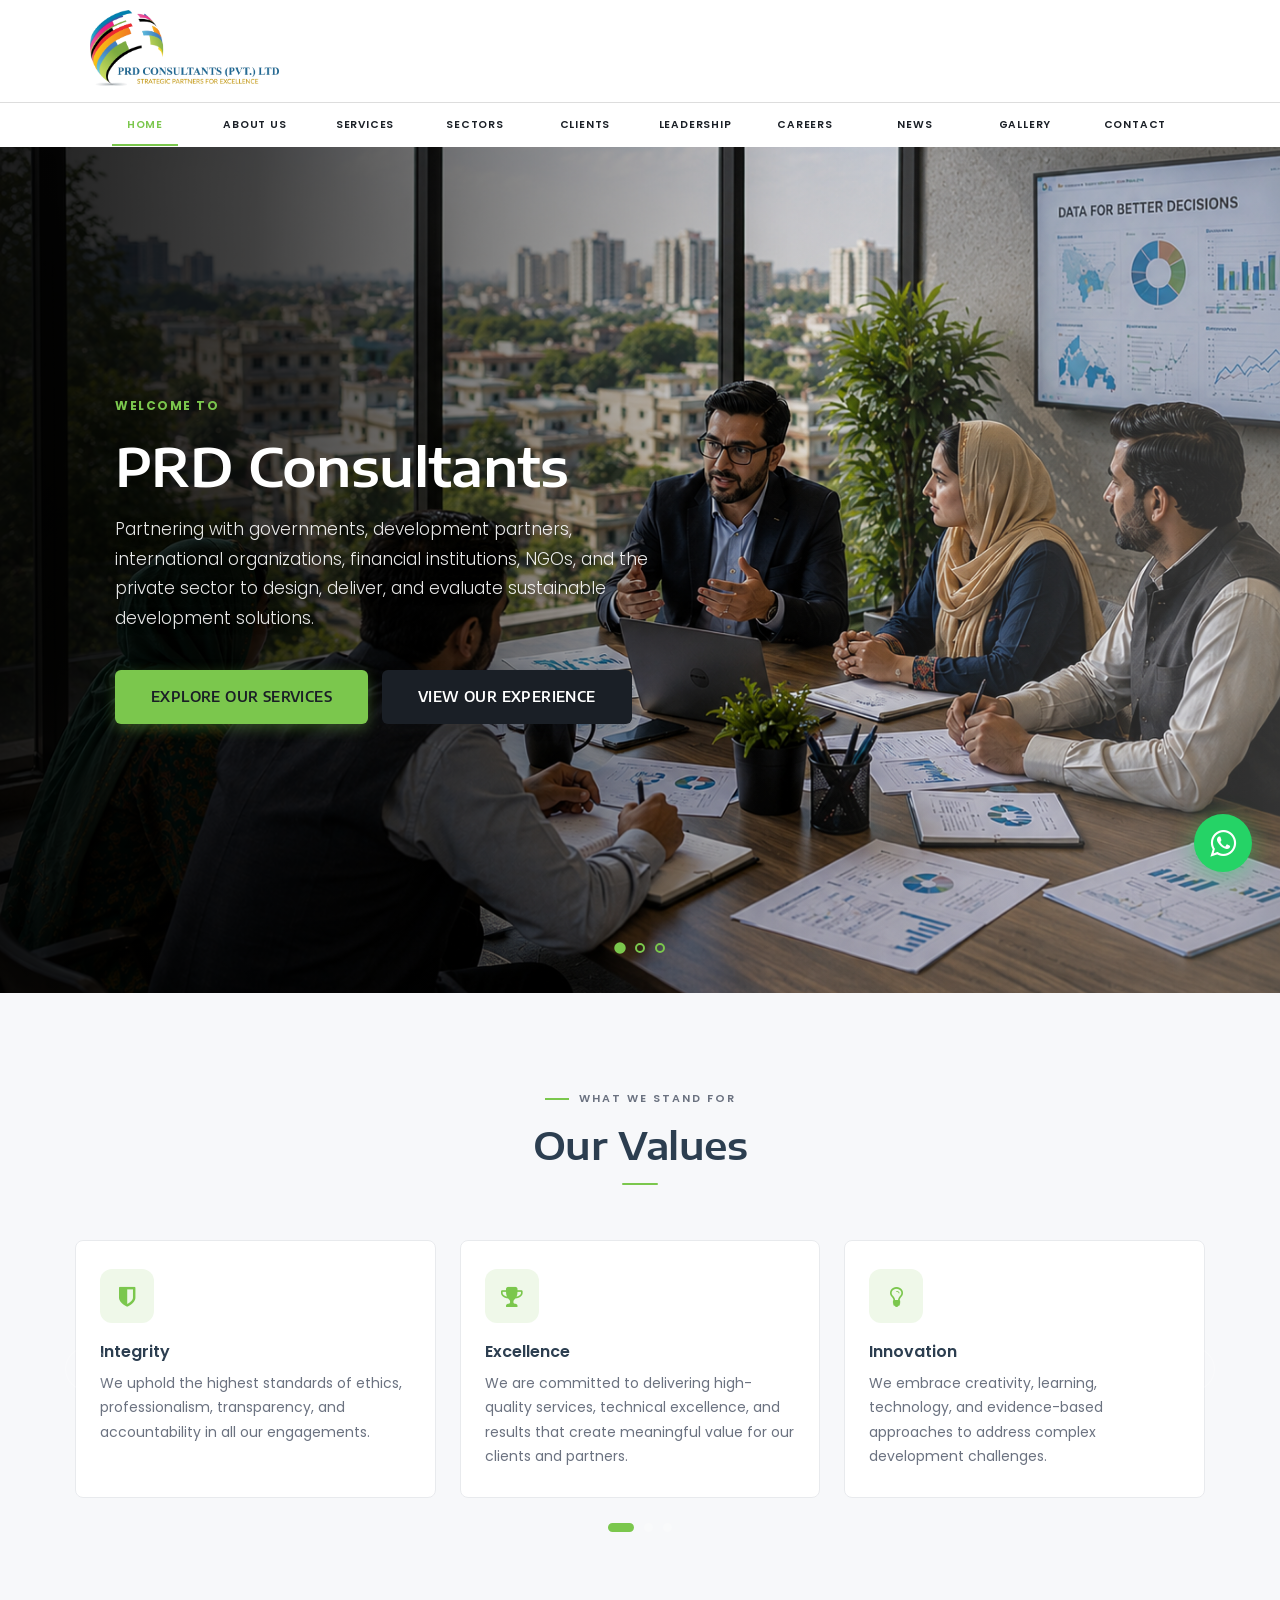
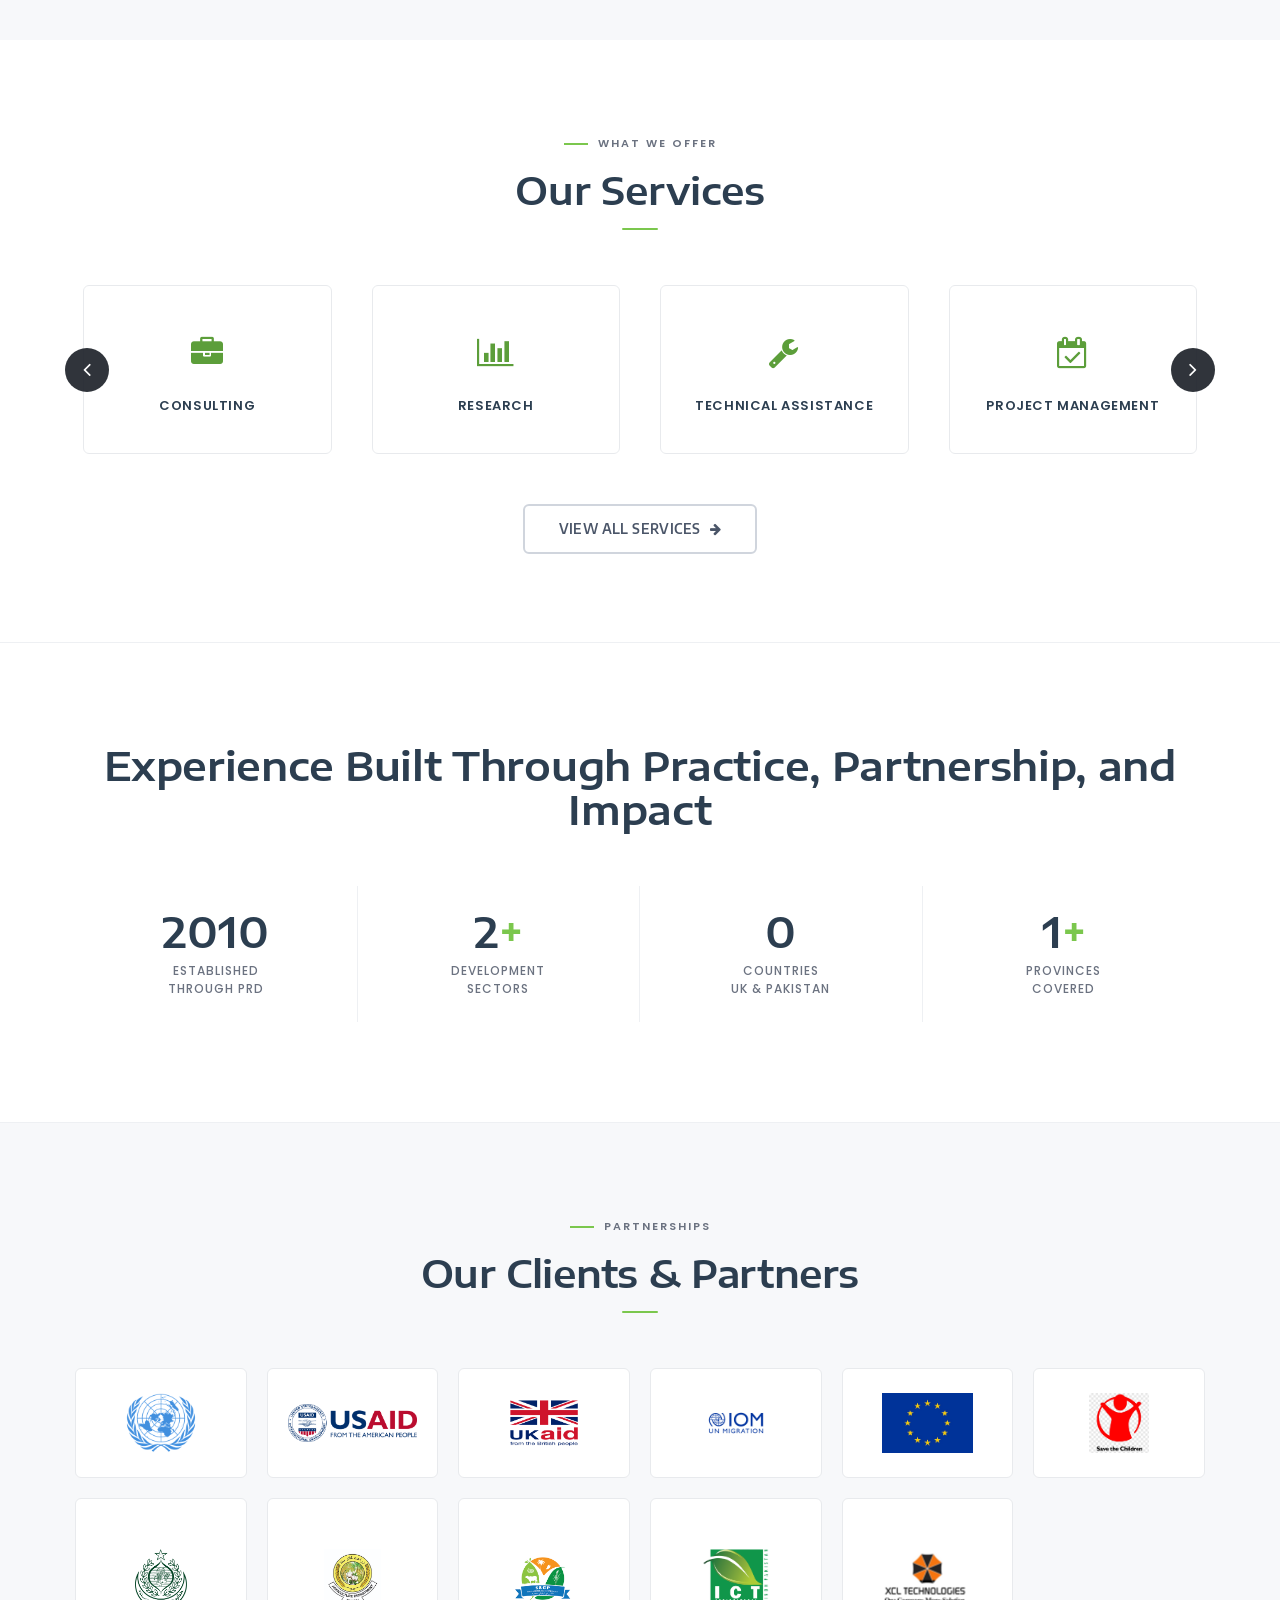
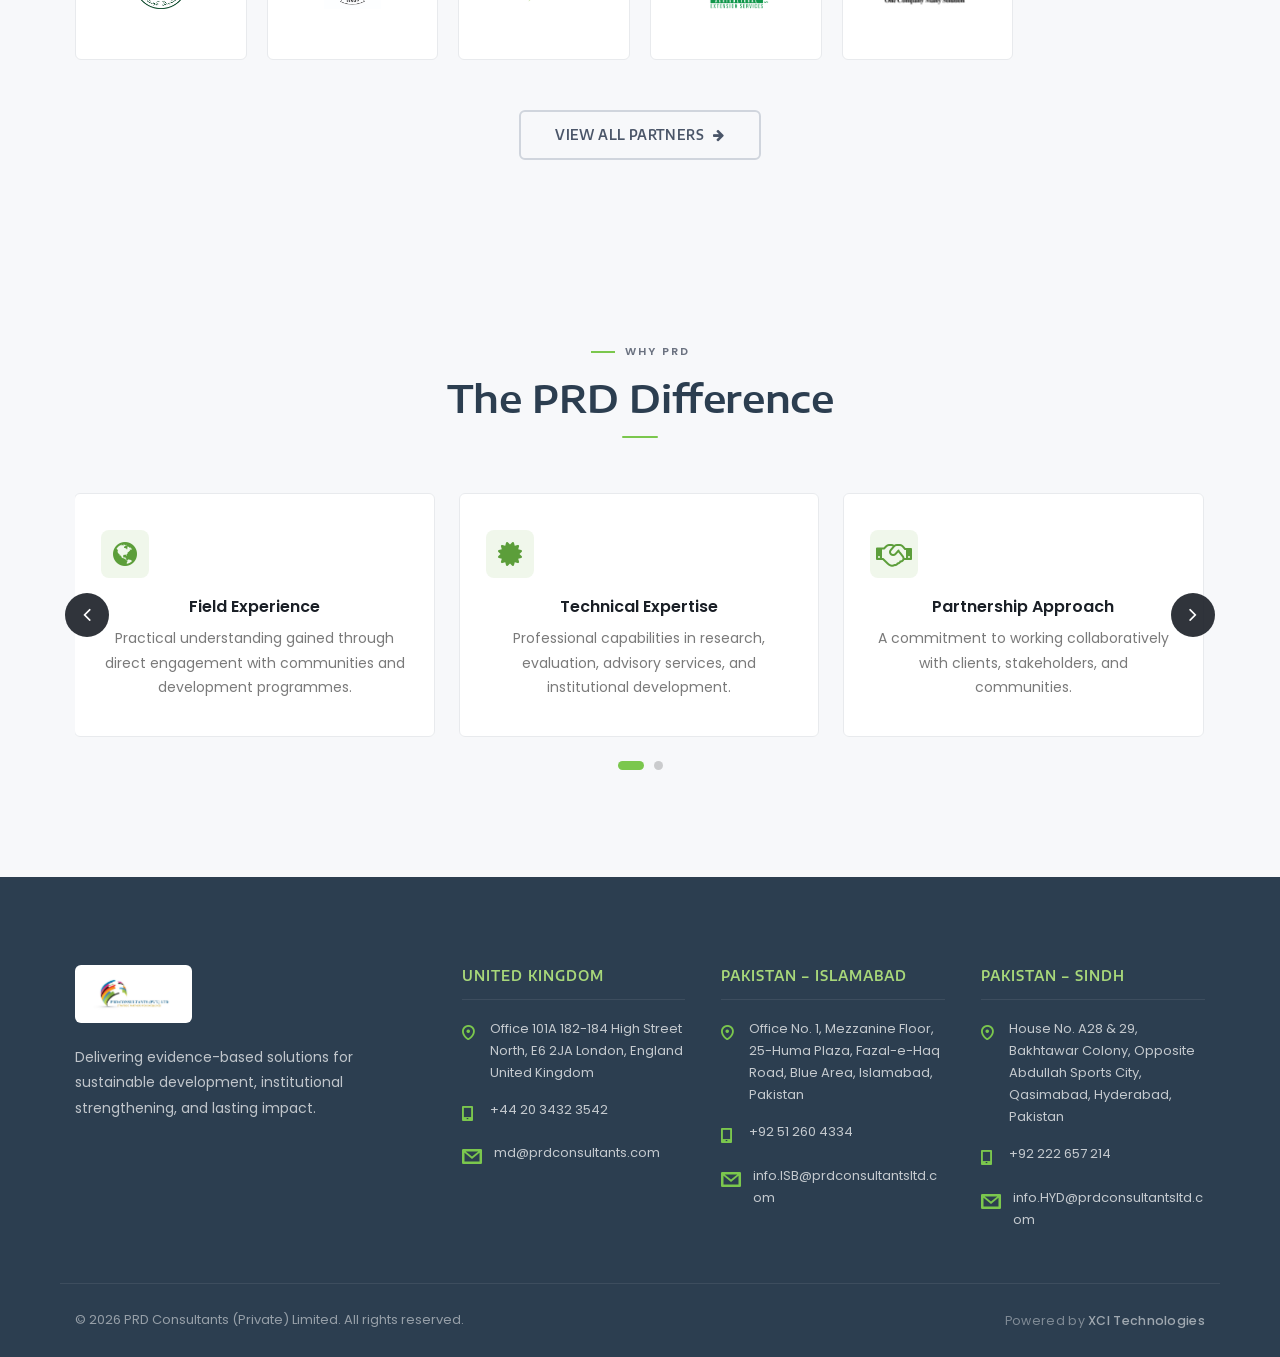
==== commit 795e4470: "Updated code" ====
--- a/index.html
+++ b/index.html
@@ -1,4 +1,4 @@
-<!DOCTYPE html>
+﻿<!DOCTYPE html>
 <html lang="en">
 
 <head>
@@ -60,6 +60,7 @@
                         <li class="menu-item"><a href="leadership.html">Leadership</a></li>
                         <li class="menu-item"><a href="careers.html">Careers</a></li>
                         <li class="menu-item"><a href="news.html">News</a></li>
+            <li class="menu-item"><a href="gallery.html">Gallery</a></li>
                         <li class="menu-item"><a href="contact.html">Contact</a></li>
                     </ul>
                 </div>
